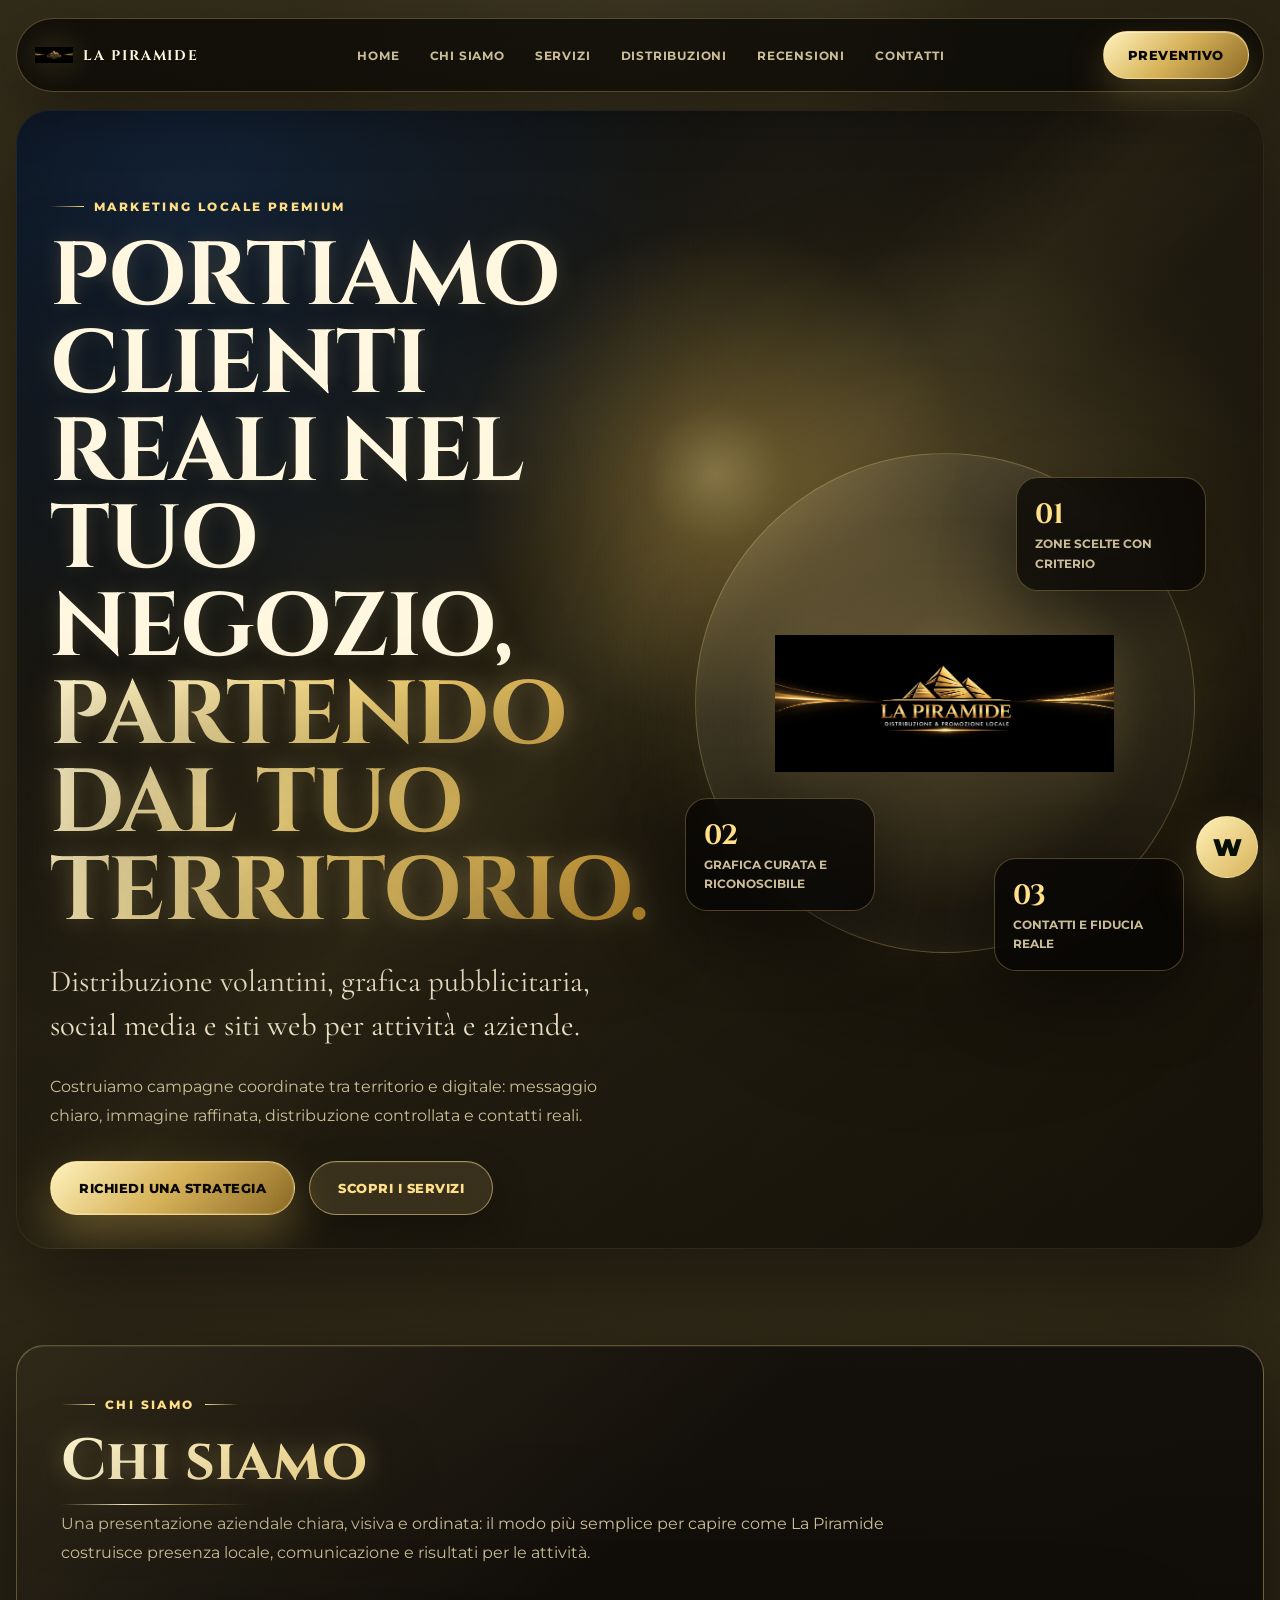
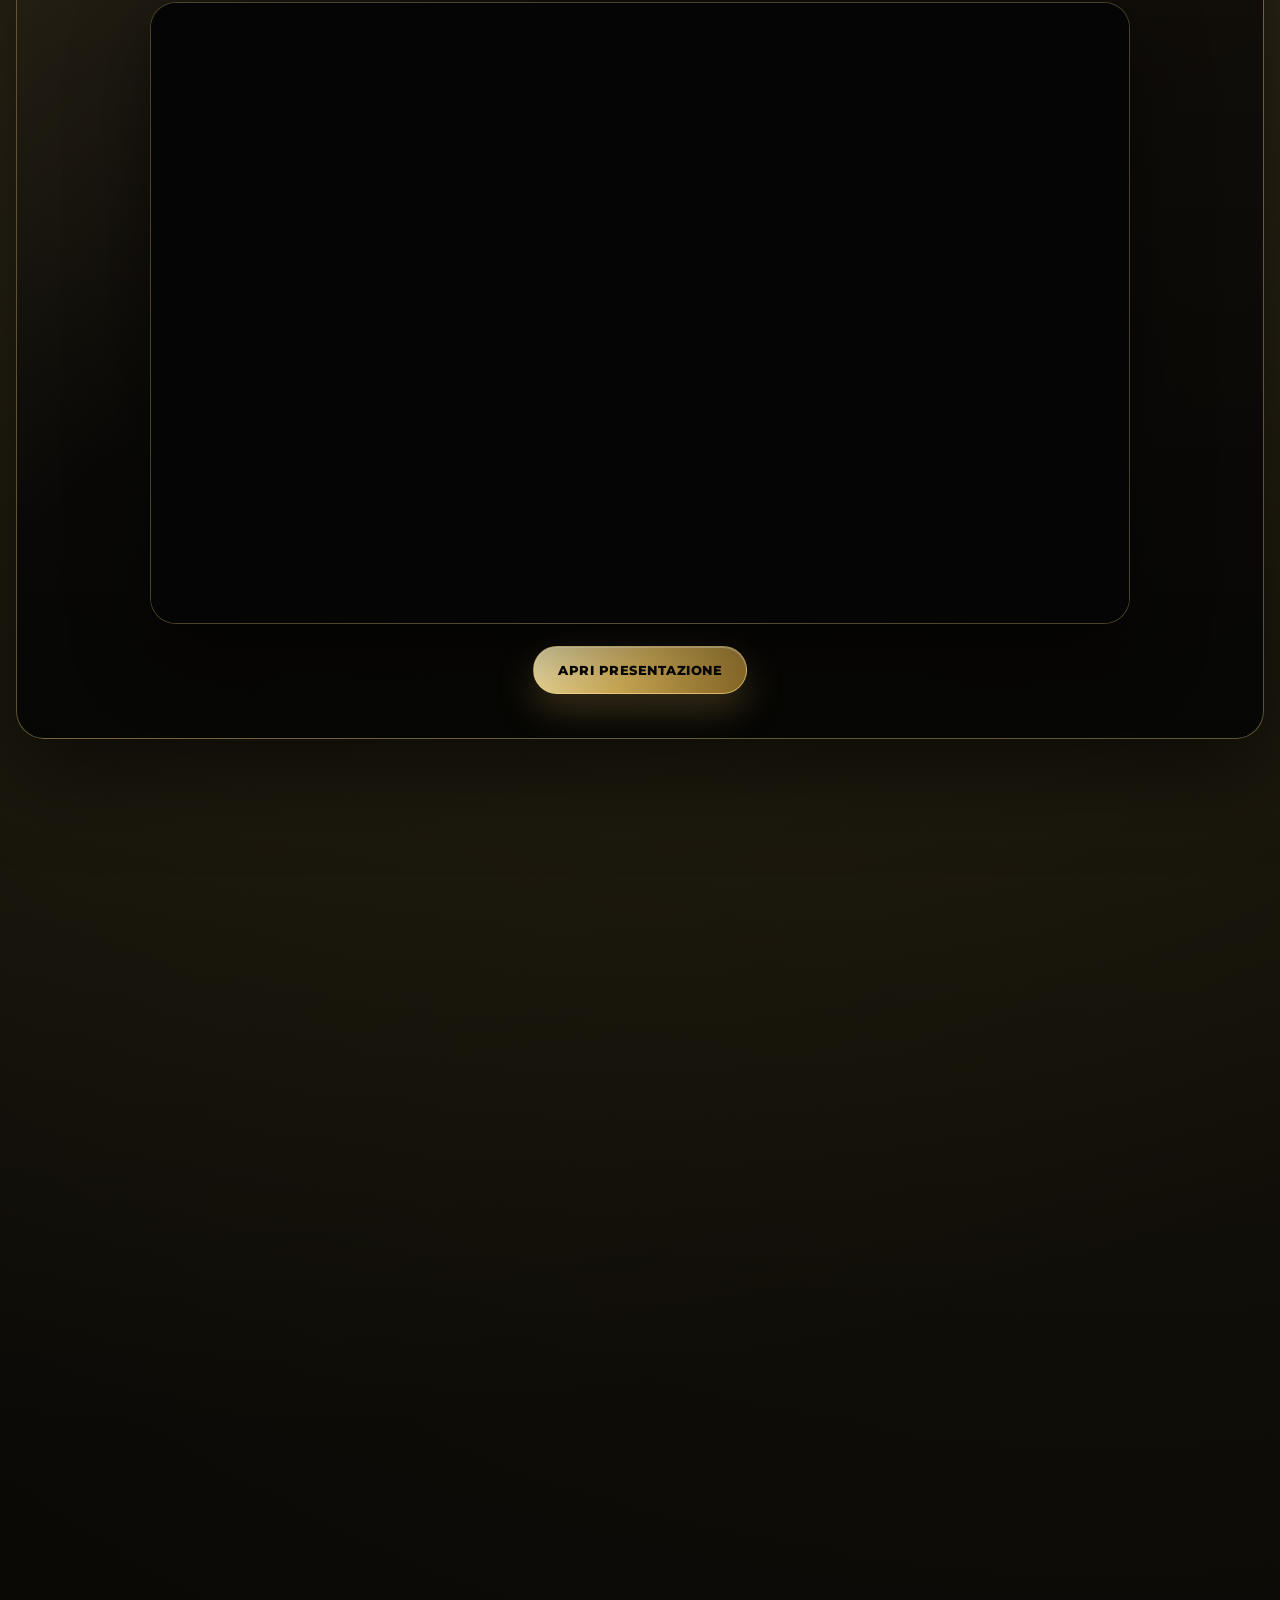
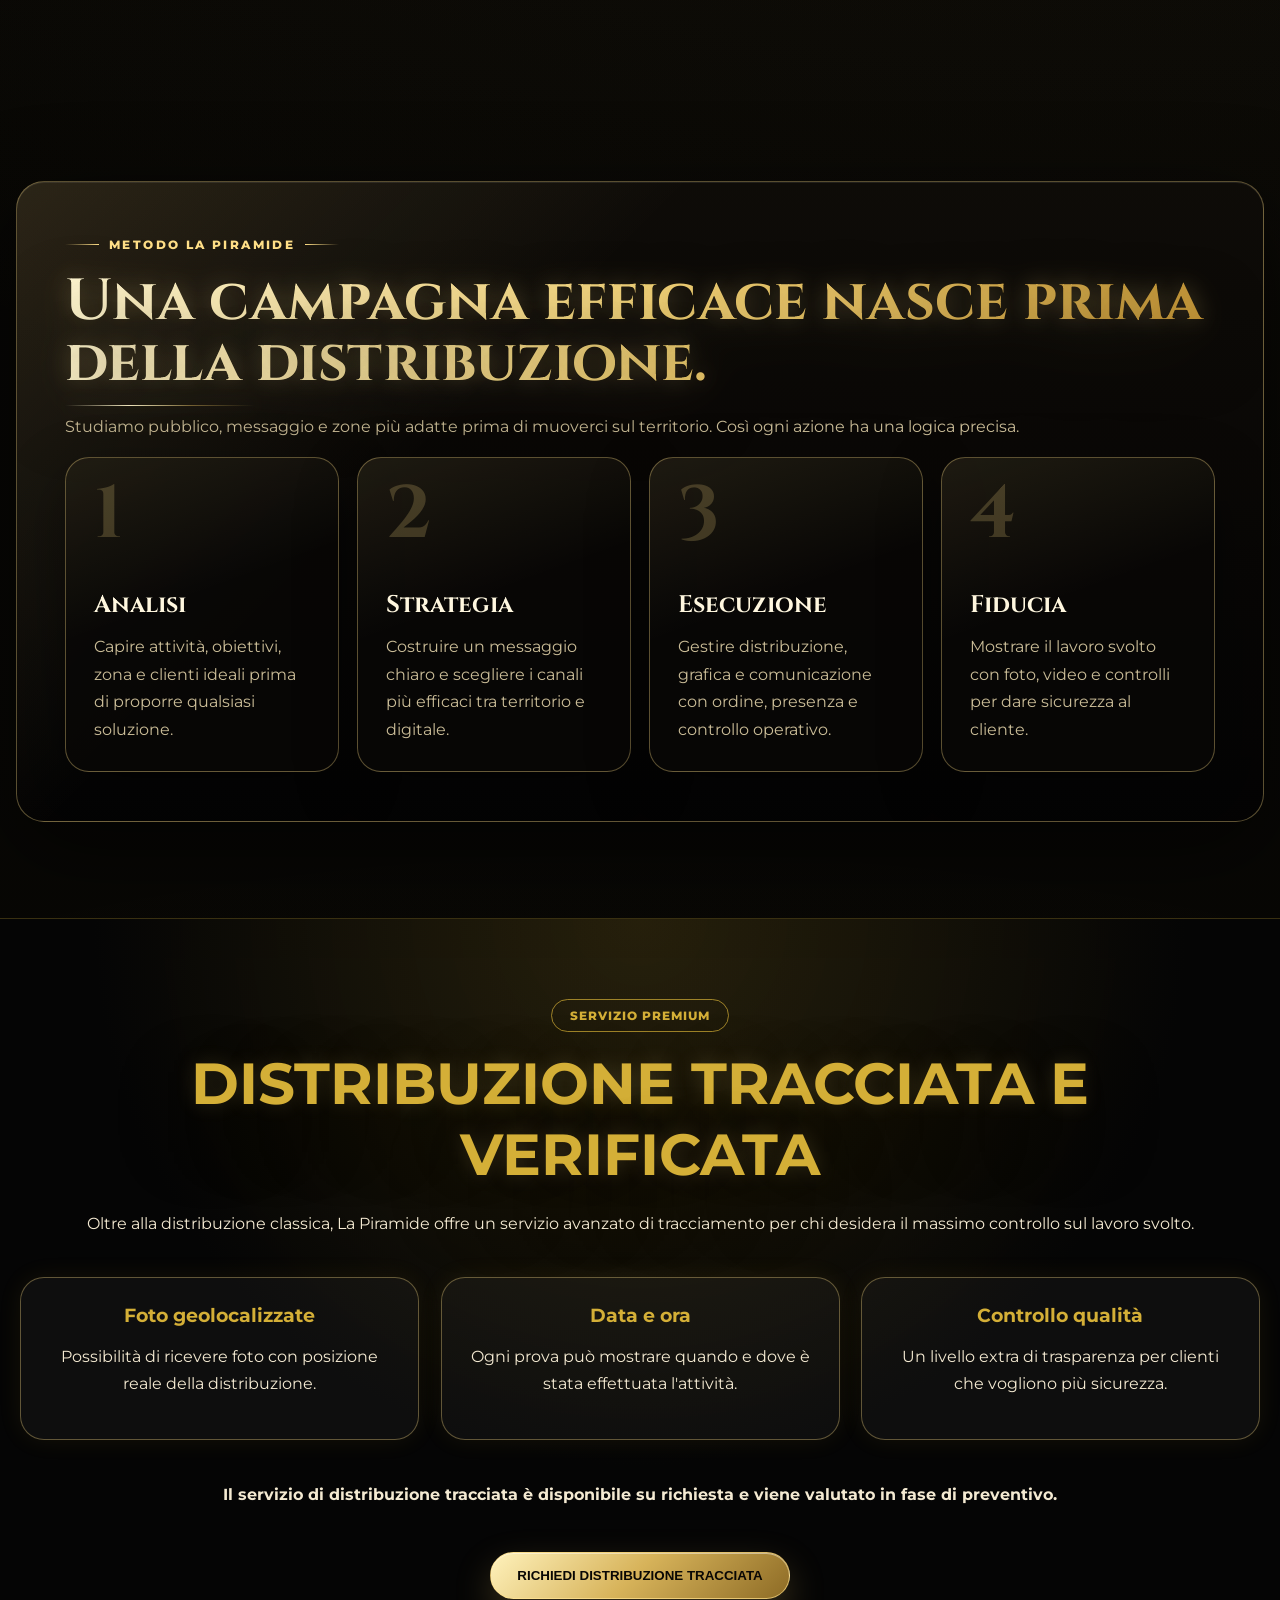
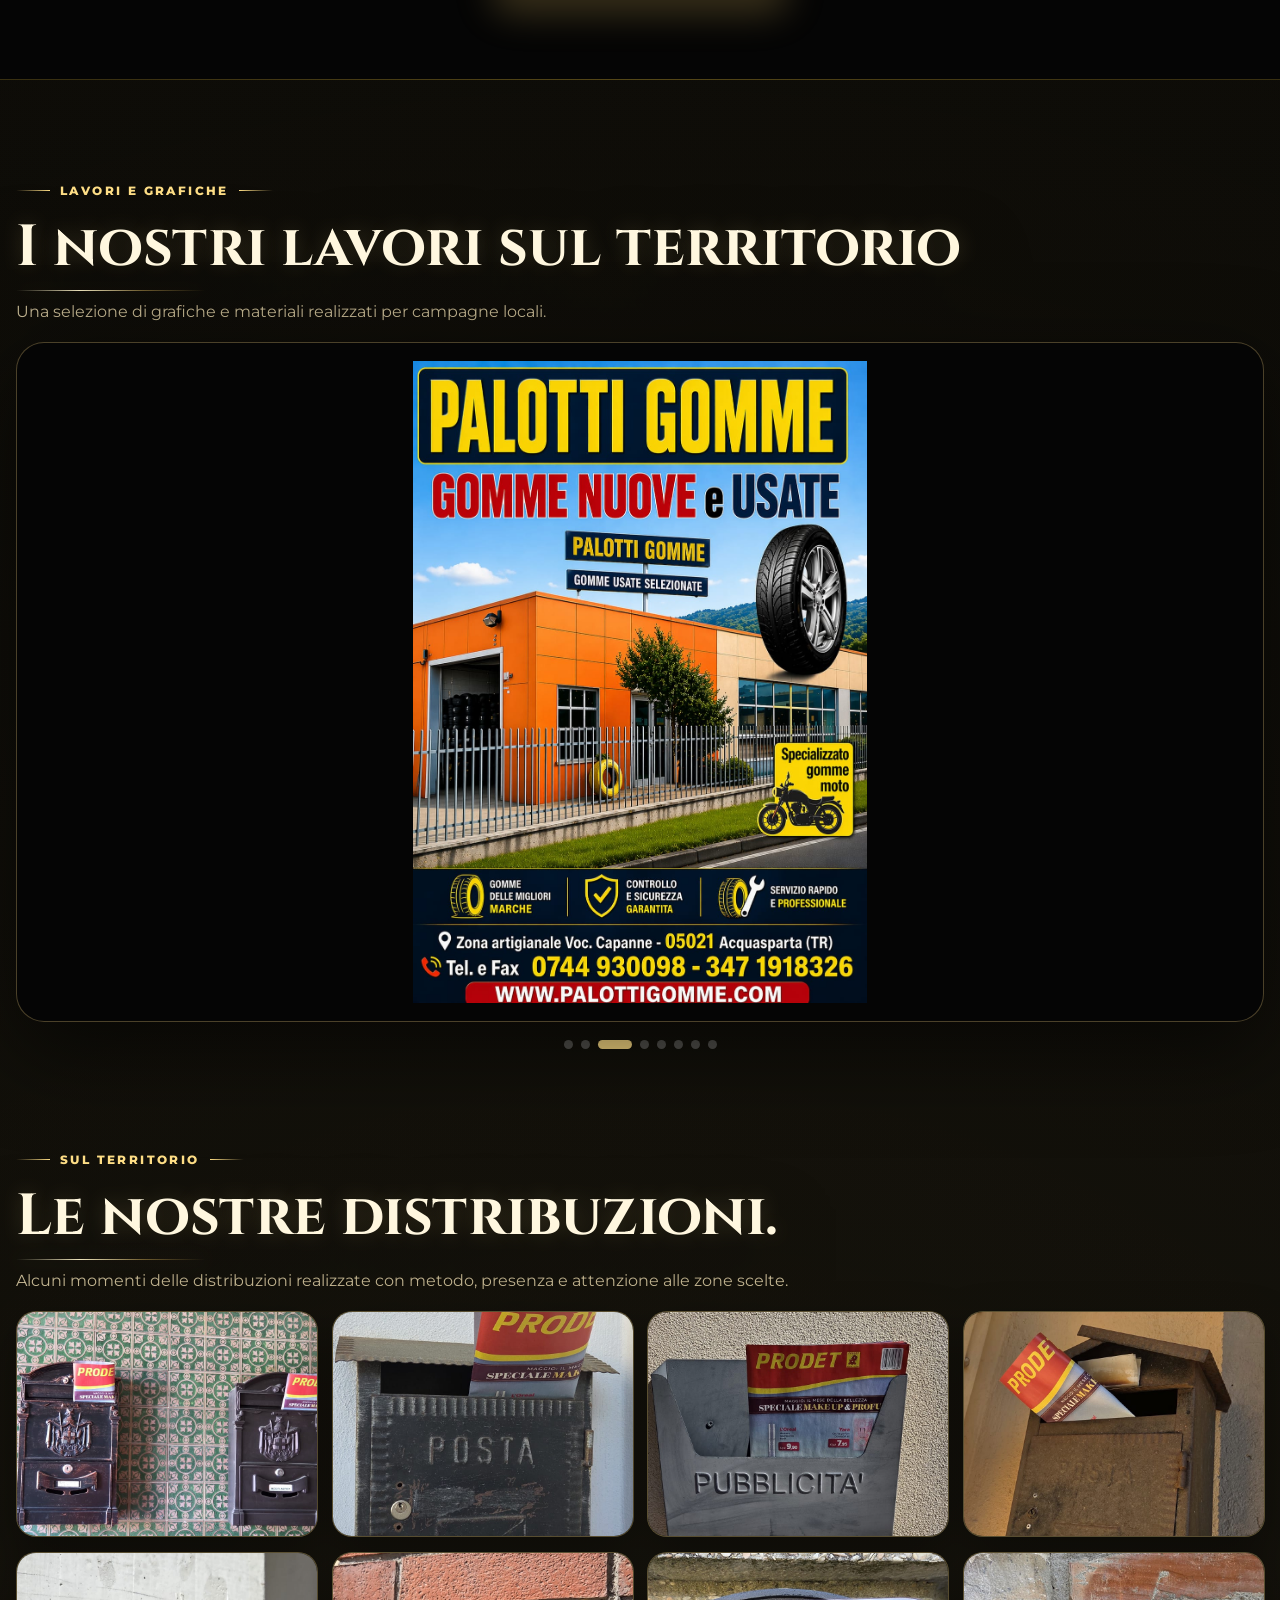
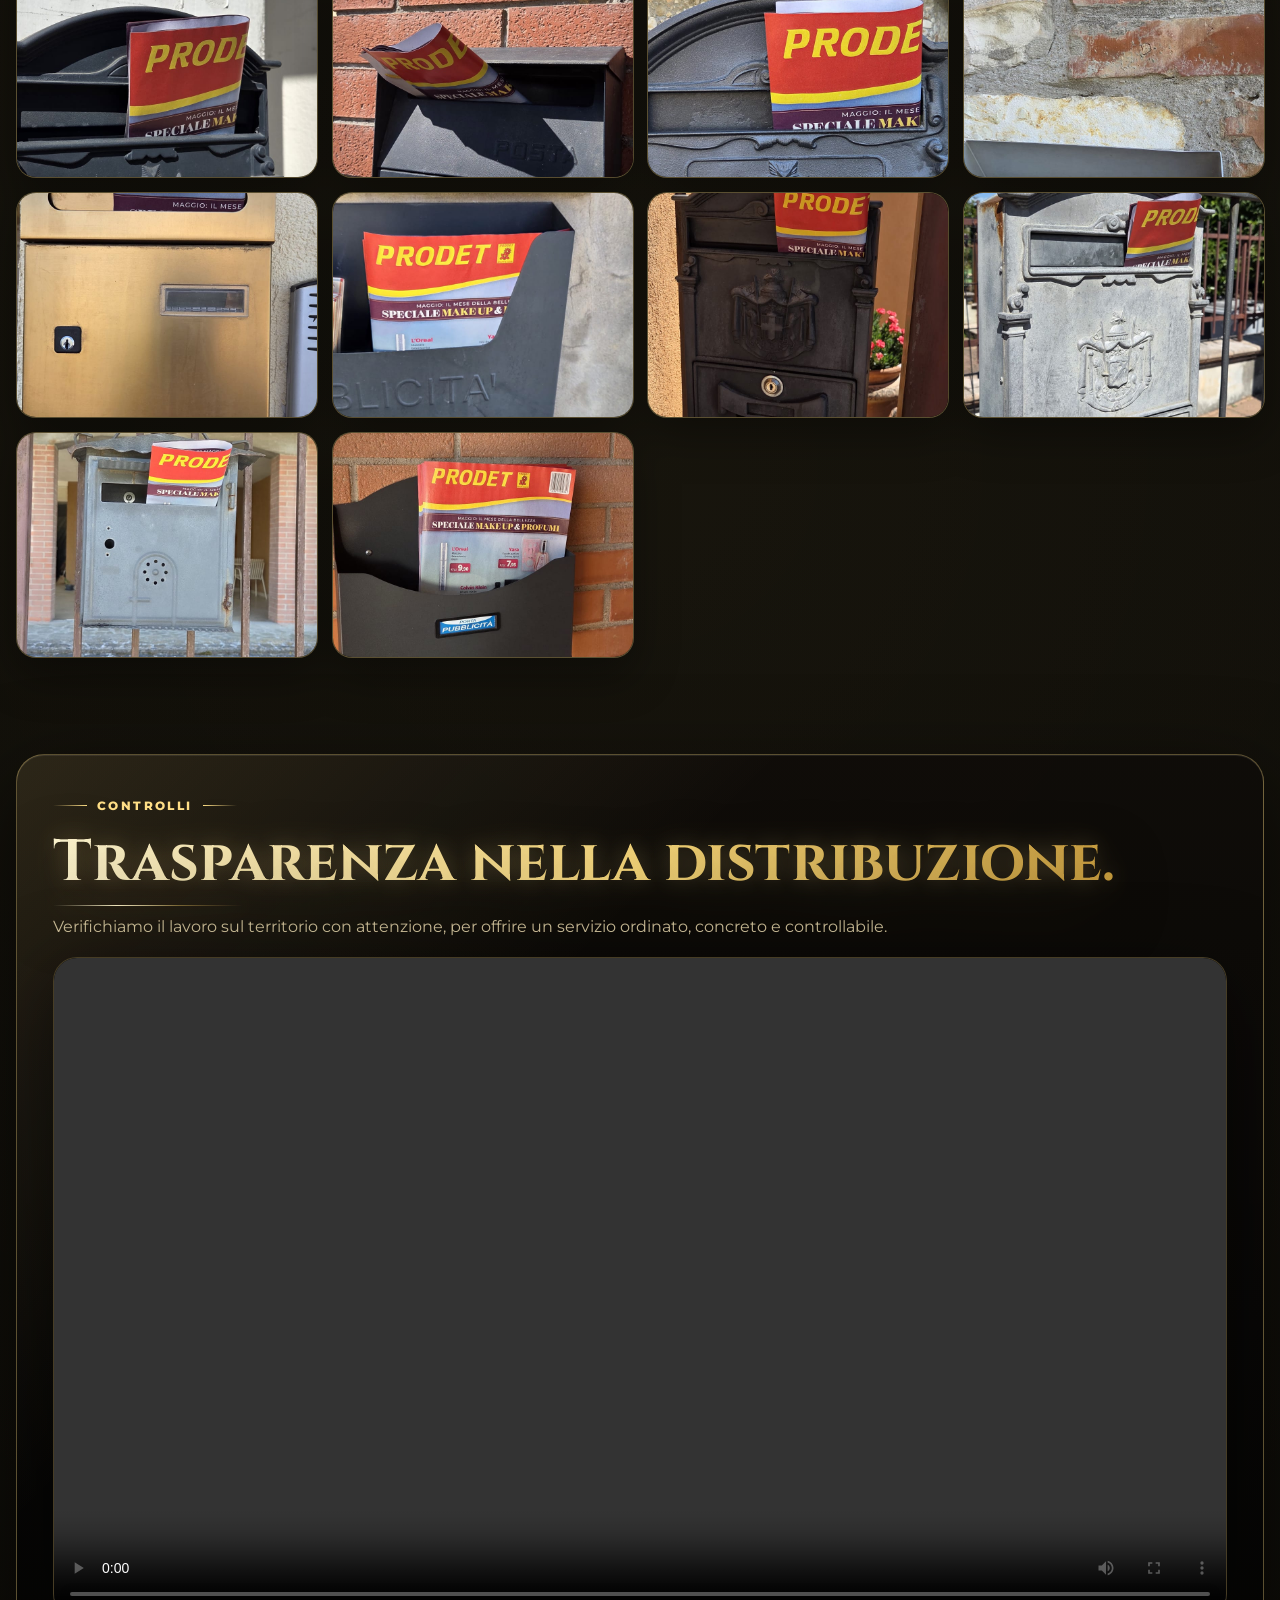
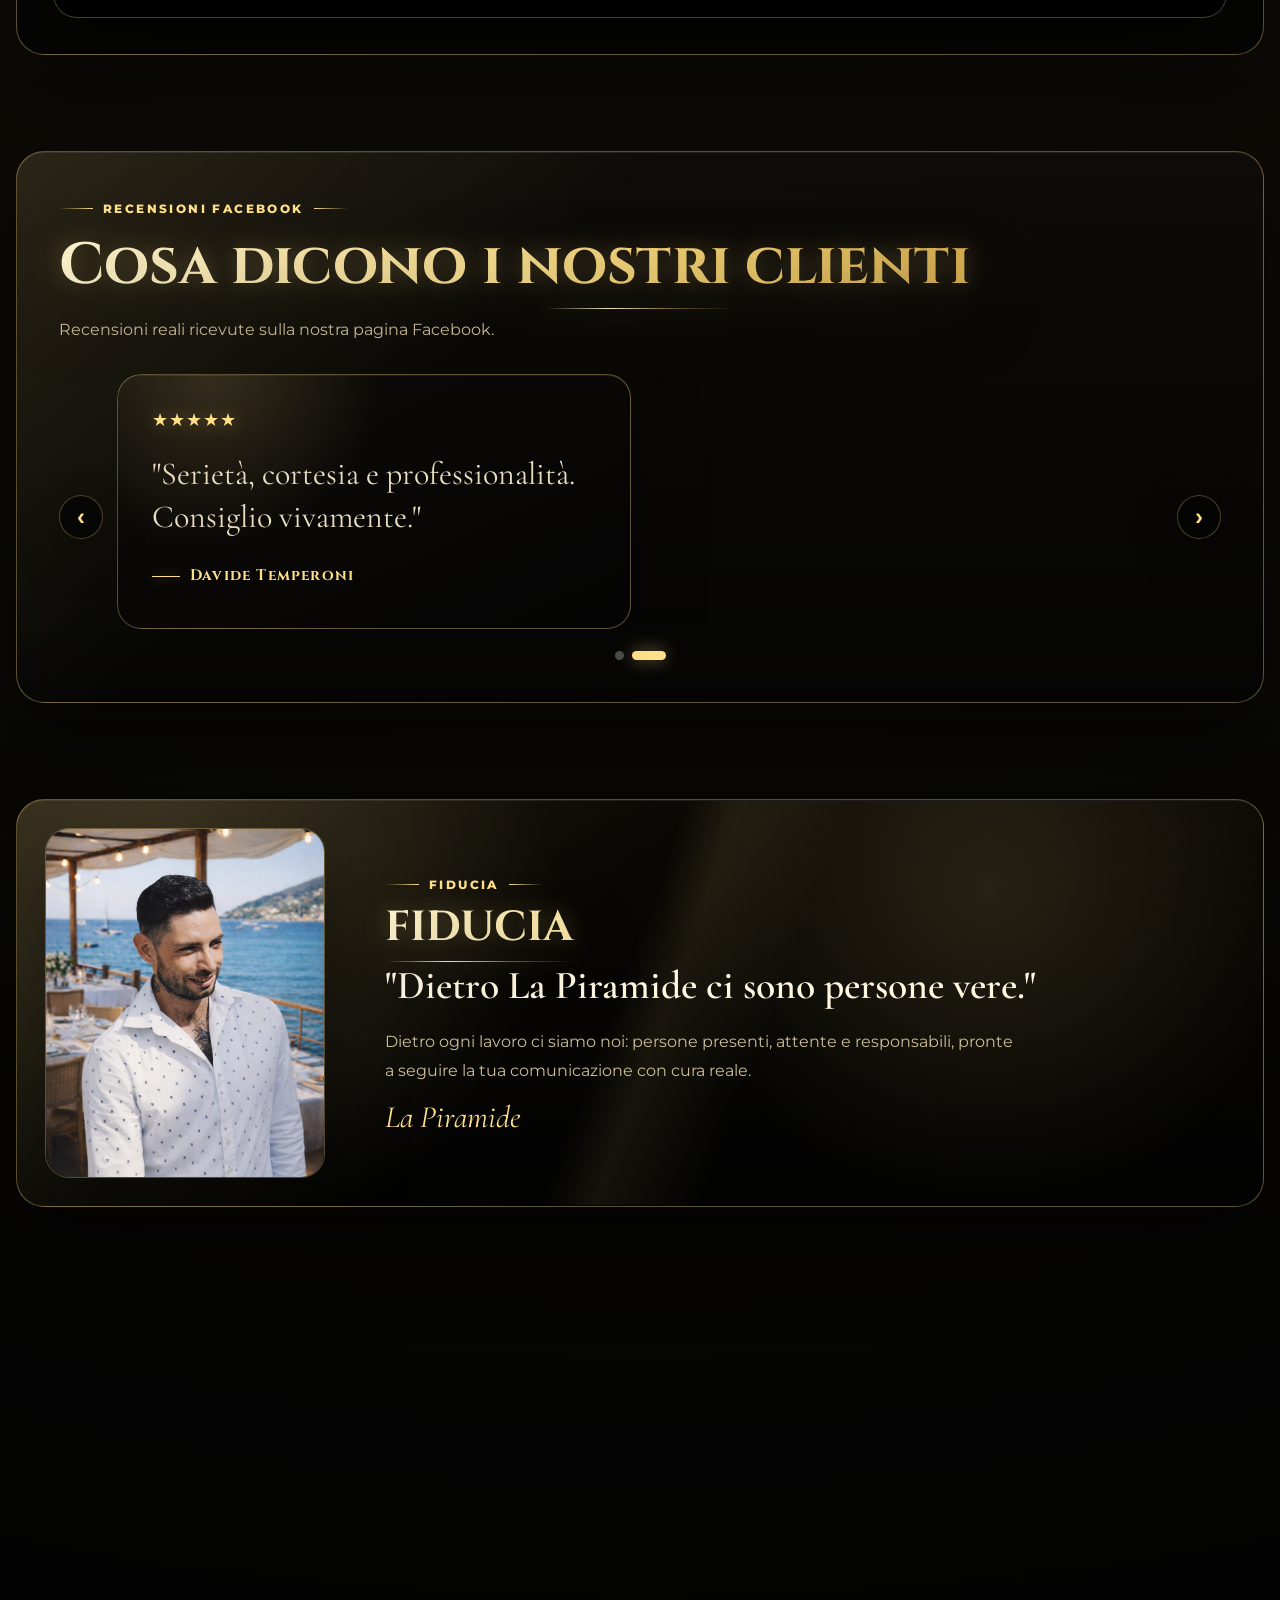
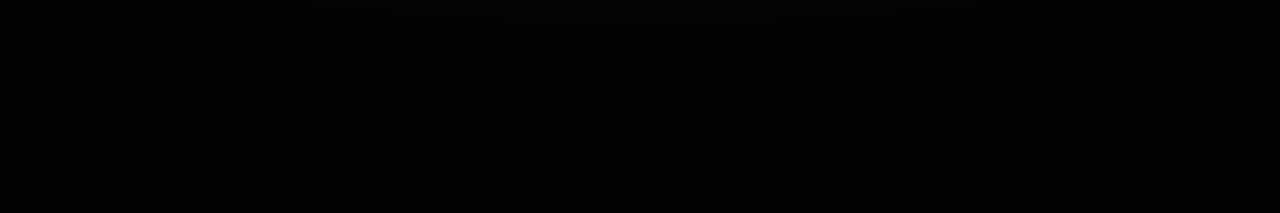
==== index.html @ cb9cb4e9 "Add files via upload" ====
﻿<!DOCTYPE html>
<html lang="it">

<head>
    <meta charset="UTF-8">
    <meta name="viewport" content="width=device-width, initial-scale=1.0">
    <meta name="description"
        content="La Piramide aiuta aziende e negozi in Italia con volantinaggio mirato, grafica pubblicitaria e social media marketing.">
    <meta name="keywords"
        content="volantinaggio Italia, grafica pubblicitaria, social media marketing, pubblicità locale, La Piramide">
    <meta name="robots" content="index, follow">
    <meta property="og:title" content="La Piramide | Volantinaggio, grafica e social media marketing">
    <meta property="og:description"
        content="Campagne locali e digitali per aziende che vogliono più visibilità, fiducia e clienti reali.">
    <meta property="og:type" content="website">
    <meta property="og:image" content="img/logo piramide.png">
    <title>La Piramide | Marketing locale premium</title>

    <link rel="preconnect" href="https://fonts.googleapis.com">
    <link rel="preconnect" href="https://fonts.gstatic.com" crossorigin>
    <link
        href="https://fonts.googleapis.com/css2?family=Cinzel:wght@500;600;700&family=Cormorant+Garamond:ital,wght@0,500;0,600;1,500&family=Montserrat:wght@400;500;600;700;800&display=swap"
        rel="stylesheet">

    <script type="application/ld+json">
    {
        "@context": "https://schema.org",
        "@type": "ProfessionalService",
        "name": "La Piramide",
        "description": "Agenzia marketing specializzata in volantinaggio mirato, grafica pubblicitaria e social media marketing per aziende in Italia.",
        "areaServed": "IT",
        "telephone": "+393457340981",
        "sameAs": ["https://wa.me/393457340981"],
        "serviceType": ["Volantinaggio mirato", "Grafica pubblicitaria", "Social media marketing"]
    }
    </script>

    <style>
        :root {
            --black: #030303;
            --panel: rgba(12, 10, 7, 0.82);
            --panel-2: rgba(5, 4, 3, 0.72);
            --gold: #d7b35a;
            --gold-light: #ffdf87;
            --gold-dark: #8d6b25;
            --cream: #fff7df;
            --muted: #cbbd98;
            --line: rgba(255, 218, 132, 0.28);
            --line-strong: rgba(255, 218, 132, 0.58);
            --shadow: 0 28px 90px rgba(0, 0, 0, 0.58);
            --radius: 28px;
            --ease: cubic-bezier(.2, .8, .2, 1);
        }

        * {
            box-sizing: border-box;
        }

        html {
            scroll-behavior: smooth;
        }

        body {
            margin: 0;
            color: var(--cream);
            font-family: 'Montserrat', sans-serif;
            background:
                radial-gradient(circle at 16% 10%, rgba(215, 179, 90, 0.22), transparent 26%),
                radial-gradient(circle at 82% 6%, rgba(255, 223, 135, 0.12), transparent 30%),
                radial-gradient(circle at 50% 62%, rgba(141, 107, 37, 0.16), transparent 38%),
                linear-gradient(180deg, #020202 0%, #0a0805 45%, #030303 100%);
            overflow-x: hidden;
        }

        body::before {
            content: "";
            position: fixed;
            inset: 0;
            z-index: -2;
            pointer-events: none;
            background-image:
                linear-gradient(rgba(255, 255, 255, 0.025) 1px, transparent 1px),
                linear-gradient(90deg, rgba(255, 255, 255, 0.025) 1px, transparent 1px);
            background-size: 54px 54px;
            mask-image: linear-gradient(to bottom, rgba(0, 0, 0, 0.78), transparent 78%);
        }

        body::after {
            content: "";
            position: fixed;
            inset: 0;
            z-index: -3;
            pointer-events: none;
            background:
                linear-gradient(115deg, transparent 0 42%, rgba(255, 223, 135, 0.08) 47%, transparent 52% 100%),
                radial-gradient(circle at 50% -10%, rgba(255, 244, 200, 0.08), transparent 34%);
        }

        a {
            color: inherit;
            text-decoration: none;
        }

        img,
        video {
            max-width: 100%;
        }
.nav {
            position: sticky;
            top: 0;
            z-index: 20;
            width: min(1320px, calc(100% - 32px));
            margin: 18px auto 0;
            padding: 12px 14px 12px 18px;
            display: flex;
            align-items: center;
            justify-content: space-between;
            gap: 24px;
            border: 1px solid var(--line);
            border-radius: 999px;
            background: rgba(3, 3, 3, 0.66);
            backdrop-filter: blur(18px);
            box-shadow: 0 18px 54px rgba(0, 0, 0, 0.35);
}

        .brand {
            display: flex;
            align-items: center;
            gap: 10px;
            font-family: 'Cinzel', serif;
            font-size: 14px;
            font-weight: 700;
            letter-spacing: 1.8px;
            text-transform: uppercase;
        }

        .brand img {
            width: 38px;
            height: 38px;
            object-fit: contain;
            filter: drop-shadow(0 0 16px rgba(255, 223, 135, 0.24));
        }

        .nav-links {
            display: flex;
            align-items: center;
            gap: 4px;
        }

        .nav-links a {
            padding: 10px 13px;
            border-radius: 999px;
            color: var(--muted);
            font-size: 12px;
            font-weight: 700;
            letter-spacing: 0.8px;
            text-transform: uppercase;
            transition: 280ms var(--ease);
        }

        .nav-links a:hover {
            color: var(--cream);
            background: rgba(255, 223, 135, 0.1);
        }

        .nav-toggle {
            display: none;
            width: 44px;
            height: 44px;
            flex: 0 0 auto;
            align-items: center;
            justify-content: center;
            border: 1px solid var(--line);
            border-radius: 50%;
            color: var(--gold-light);
            background: rgba(255, 223, 135, 0.08);
            cursor: pointer;
        }

        .nav-toggle span,
        .nav-toggle::before,
        .nav-toggle::after {
            content: "";
            width: 18px;
            height: 2px;
            border-radius: 999px;
            background: currentColor;
            transition: transform 260ms var(--ease), opacity 260ms var(--ease);
        }

        .nav-toggle {
            flex-direction: column;
            gap: 5px;
        }

        .nav.is-open .nav-toggle::before {
            transform: translateY(7px) rotate(45deg);
        }

        .nav.is-open .nav-toggle span {
            opacity: 0;
        }

        .nav.is-open .nav-toggle::after {
            transform: translateY(-7px) rotate(-45deg);
        }

        .mobile-menu {
            display: none;
            position: fixed;
            top: 82px;
            left: 16px;
            right: 16px;
            z-index: 19;
            padding: 12px;
            border: 1px solid var(--line);
            border-radius: 22px;
            background: rgba(3, 3, 3, 0.94);
            backdrop-filter: blur(18px);
            box-shadow: 0 24px 72px rgba(0, 0, 0, 0.55);
        }

        .mobile-menu a {
            display: block;
            padding: 14px 16px;
            border-radius: 14px;
            color: var(--muted);
            font-size: 12px;
            font-weight: 800;
            letter-spacing: 0.8px;
            text-transform: uppercase;
        }

        .mobile-menu a:hover {
            color: var(--cream);
            background: rgba(255, 223, 135, 0.1);
        }

        .btn {
            display: inline-flex;
            align-items: center;
            justify-content: center;
            gap: 10px;
            min-height: 48px;
            padding: 14px 24px;
            border: 0;
            border-radius: 999px;
            color: #080704;
            font-family: 'Montserrat', sans-serif;
            font-size: 13px;
            font-weight: 800;
            letter-spacing: 0.5px;
            text-transform: uppercase;
            cursor: pointer;
            background: linear-gradient(135deg, #fff0b7 0%, var(--gold) 48%, var(--gold-dark) 100%);
            box-shadow: 0 16px 38px rgba(215, 179, 90, 0.26), inset 0 1px 0 rgba(255, 255, 255, 0.45);
            transition: transform 300ms var(--ease), box-shadow 300ms var(--ease), filter 300ms var(--ease);
        }

        .btn:hover {
            transform: translateY(-3px) scale(1.02);
            filter: saturate(1.08);
            box-shadow: 0 24px 54px rgba(215, 179, 90, 0.38), 0 0 0 1px rgba(255, 255, 255, 0.16) inset;
        }

        .btn.secondary {
            color: var(--cream);
            border: 1px solid var(--line);
            background: rgba(255, 223, 135, 0.08);
            box-shadow: none;
        }

        /* HERO PREMIUM TECH */
        .hero {
            position: relative;
            width: min(1400px, calc(100% - 32px));
            min-height: 760px;
            margin: 18px auto 80px;
            padding: 82px 34px 34px;
            display: grid;
            grid-template-columns: 1.04fr 0.96fr;
            gap: 34px;
            align-items: center;
            isolation: isolate;
            overflow: hidden;
            border-radius: 34px;
            background:
                radial-gradient(circle at 74% 42%, rgba(255, 214, 117, 0.16), transparent 31%),
                radial-gradient(circle at 14% 8%, rgba(22, 42, 68, 0.72), transparent 34%),
                linear-gradient(145deg, rgba(4, 7, 13, 0.96), rgba(0, 0, 0, 0.34) 46%, rgba(9, 7, 3, 0.72));
            box-shadow: inset 0 0 0 1px rgba(255, 223, 135, 0.08), 0 34px 100px rgba(0, 0, 0, 0.52);
        }

        .hero::before {
            content: "";
            position: absolute;
            inset: 54px 0 auto 56%;
            width: 620px;
            height: 620px;
            z-index: -1;
            transform: translateX(-50%);
            border-radius: 50%;
            background:
                radial-gradient(circle, rgba(255, 240, 185, 0.18), transparent 16%),
                radial-gradient(circle, rgba(255, 211, 96, 0.28), transparent 58%);
            filter: blur(4px);
}

        .hero::after {
            content: "";
            position: absolute;
            inset: 0;
            z-index: -1;
            pointer-events: none;
            background:
                linear-gradient(135deg, transparent 0 42%, rgba(255, 223, 135, 0.07) 49%, transparent 56% 100%),
                radial-gradient(circle at 72% 38%, rgba(255, 223, 135, 0.1), transparent 34%);
            opacity: 0.62;
        }

        .kicker,
        .section-kicker {
            display: inline-flex;
            align-items: center;
            gap: 10px;
            margin-bottom: 20px;
            color: var(--gold-light);
            font-size: 12px;
            font-weight: 800;
            letter-spacing: 2.4px;
            text-transform: uppercase;
        }

        .kicker::before,
        .section-kicker::before,
        .section-kicker::after {
            content: "";
            width: 34px;
            height: 1px;
            background: linear-gradient(90deg, transparent, var(--gold-light));
        }

        .section-kicker::after {
            background: linear-gradient(90deg, var(--gold-light), transparent);
        }

        h1,
        h2,
        h3 {
            margin-top: 0;
        }

        .hero h1 {
            max-width: 780px;
            margin-bottom: 24px;
            font-family: 'Cinzel', serif;
            font-size: clamp(44px, 7vw, 94px);
            line-height: 0.98;
            letter-spacing: -1.6px;
            text-transform: uppercase;
        }

        .hero h1 span,
        .gold-text {
            color: transparent;
            background: linear-gradient(120deg, #fff8dc 0%, var(--gold-light) 36%, #a9822e 76%, #fff1b6 100%);
            -webkit-background-clip: text;
            background-clip: text;
        }

        .hero h1 span {
            display: block;
        }

        .hero-lead {
            max-width: 640px;
            margin: 0 0 24px;
            color: #e8dcc1;
            font-family: 'Cormorant Garamond', serif;
            font-size: clamp(22px, 2.4vw, 31px);
            line-height: 1.42;
        }

        .section-copy,
        .hero-text {
            color: var(--muted);
            font-size: 16px;
            line-height: 1.85;
        }

        .hero-text {
            max-width: 620px;
            margin: 0 0 30px;
        }

        .hero-actions {
            display: flex;
            flex-wrap: wrap;
            gap: 14px;
        }

        .hero-actions .btn {
            min-height: 54px;
            padding: 16px 28px;
            box-shadow: 0 20px 48px rgba(215, 179, 90, 0.36), 0 0 0 1px rgba(255, 255, 255, 0.18) inset;
        }

        .hero-actions .btn.secondary {
            color: var(--gold-light);
            border-color: rgba(255, 223, 135, 0.54);
            background: rgba(255, 223, 135, 0.12);
            box-shadow: 0 16px 38px rgba(0, 0, 0, 0.28), inset 0 1px 0 rgba(255, 255, 255, 0.08);
        }

        .hero-stage {
            position: relative;
            min-height: 560px;
            display: grid;
            place-items: center;
            perspective: 1200px;
            transform-style: preserve-3d;
        }
.metric-card {
            position: absolute;
            z-index: 4;
            width: 190px;
            padding: 18px;
            border: 1px solid var(--line);
            border-radius: 22px;
            background: rgba(5, 4, 3, 0.72);
            backdrop-filter: blur(14px);
            box-shadow: 0 24px 70px rgba(0, 0, 0, 0.42);
}

        .metric-card strong {
            display: block;
            color: var(--gold-light);
            font-family: 'Cinzel', serif;
            font-size: 28px;
        }

        .metric-card span {
            color: var(--muted);
            font-size: 12px;
            font-weight: 700;
            line-height: 1.45;
            text-transform: uppercase;
        }

        .metric-card.one {
            top: 54px;
            right: 2px;
}

        .metric-card.two {
            bottom: 72px;
            left: 4px;
}

        .metric-card.three {
            right: 24px;
            bottom: 12px;
}

        .section {
            position: relative;
            width: min(1320px, calc(100% - 32px));
            margin: 96px auto;
        }

        .lux-panel {
            border: 1px solid var(--line);
            border-radius: var(--radius);
            background:
                linear-gradient(135deg, rgba(255, 223, 135, 0.12), transparent 36%),
                linear-gradient(180deg, rgba(15, 12, 9, 0.86), rgba(4, 4, 4, 0.88));
            box-shadow: var(--shadow), inset 0 1px 0 rgba(255, 255, 255, 0.08);
            overflow: hidden;
        }

        .presentation,
        .conversion,
        .trust {
            display: grid;
            grid-template-columns: 0.95fr 1.05fr;
            gap: 34px;
            align-items: center;
            padding: 30px;
        }

        .presentation img {
            width: 100%;
            height: 460px;
            object-fit: cover;
            border: 1px solid var(--line);
            border-radius: 22px;
            box-shadow: 0 28px 70px rgba(0, 0, 0, 0.46);
            transition: transform 600ms var(--ease), filter 600ms var(--ease);
        }

        .presentation:hover img {
            transform: scale(1.025);
            filter: contrast(1.05) brightness(1.08);
        }

        .about-company {
            padding: 44px;
        }

        .about-head {
            max-width: 880px;
            margin-bottom: 34px;
        }

        .about-head .section-title {
            margin-bottom: 16px;
        }

        .about-pdf-preview {
            position: relative;
            width: 100%;
            max-width: 980px;
            margin: 32px auto 0;
            border: 1px solid var(--line);
            border-radius: 26px;
            overflow: hidden;
            background: radial-gradient(circle at 50% 10%, rgba(255, 223, 135, 0.08), #050505 58%);
            box-shadow: 0 28px 80px rgba(0, 0, 0, 0.48);
        }

        .about-pdf-frame {
            width: 100%;
            height: min(64vw, 620px);
            min-height: 420px;
            border: 0;
            display: block;
            background: #050505;
            pointer-events: none;
        }

        .about-pdf-actions {
            display: flex;
            justify-content: center;
            margin-top: 22px;
        }

        .section-title {
            margin-bottom: 18px;
            color: var(--cream);
            font-family: 'Cinzel', serif;
            font-size: clamp(32px, 4.8vw, 58px);
            line-height: 1.05;
        }

        .text-center {
            text-align: center;
        }

        .grid {
            display: grid;
            gap: 18px;
        }

        .grid-3 {
            grid-template-columns: repeat(3, 1fr);
        }

        .grid-4 {
            grid-template-columns: repeat(4, 1fr);
        }

        .card {
            position: relative;
            min-height: 230px;
            padding: 28px;
            border: 1px solid var(--line);
            border-radius: 24px;
            background:
                linear-gradient(160deg, rgba(255, 223, 135, 0.09), transparent 45%),
                rgba(9, 8, 6, 0.84);
            box-shadow: 0 22px 60px rgba(0, 0, 0, 0.36);
            overflow: hidden;
            transition: transform 420ms var(--ease), border-color 420ms var(--ease), box-shadow 420ms var(--ease);
        }

        .card::before {
            content: "";
            position: absolute;
            inset: 0;
            opacity: 0;
            background: radial-gradient(circle at var(--x, 50%) var(--y, 20%), rgba(255, 223, 135, 0.22), transparent 34%);
            transition: opacity 350ms var(--ease);
        }

        .card:hover {
            transform: translateY(-9px);
            border-color: var(--line-strong);
            box-shadow: 0 34px 74px rgba(0, 0, 0, 0.54), 0 0 42px rgba(215, 179, 90, 0.13);
        }

        .card:hover::before {
            opacity: 1;
        }

        .card-number {
            display: inline-grid;
            place-items: center;
            width: 46px;
            height: 46px;
            margin-bottom: 22px;
            border: 1px solid var(--line);
            border-radius: 50%;
            color: var(--gold-light);
            font-family: 'Cinzel', serif;
            font-weight: 700;
            background: rgba(255, 223, 135, 0.07);
        }

        .card h3 {
            position: relative;
            margin-bottom: 12px;
            color: var(--cream);
            font-family: 'Cinzel', serif;
            font-size: 24px;
        }

        .card p {
            position: relative;
            margin: 0;
            color: var(--muted);
            line-height: 1.72;
        }

        /* SERVIZI INTERATTIVI */
        .service-card {
            cursor: pointer;
            min-height: 255px;
        }

        .service-card.is-active {
            border-color: rgba(255, 223, 135, 0.74);
            box-shadow: 0 30px 82px rgba(0, 0, 0, 0.5), 0 0 42px rgba(215, 179, 90, 0.2);
            transform: translateY(-5px);
        }

        .service-card.is-active .card-number {
            color: #090704;
            background: linear-gradient(135deg, #fff1b8, var(--gold));
            box-shadow: 0 0 28px rgba(255, 223, 135, 0.32);
        }

        .detail-box {
            margin-top: 22px;
            padding: 34px;
            border: 1px solid rgba(255, 223, 135, 0.48);
            border-radius: 24px;
            background:
                radial-gradient(circle at 18% 0%, rgba(255, 223, 135, 0.14), transparent 34%),
                linear-gradient(145deg, rgba(8, 15, 28, 0.82), rgba(4, 4, 4, 0.92));
            box-shadow: 0 24px 70px rgba(0, 0, 0, 0.36), inset 0 1px 0 rgba(255, 255, 255, 0.08);
            transition: opacity 350ms var(--ease), transform 350ms var(--ease);
        }

        .detail-box.switching {
            opacity: 0;
            transform: translateY(12px);
        }

        .detail-box h3 {
            color: var(--gold-light);
            font-family: 'Cinzel', serif;
            font-size: 30px;
        }

        .detail-box p,
        .service-detail-list li {
            color: var(--muted);
            line-height: 1.8;
        }

        .service-detail-grid {
            display: grid;
            grid-template-columns: 0.9fr 1.1fr;
            gap: 28px;
            align-items: start;
        }

        .service-detail-label {
            display: inline-flex;
            margin-bottom: 16px;
            color: var(--gold-light);
            font-size: 11px;
            font-weight: 800;
            letter-spacing: 2px;
            text-transform: uppercase;
        }

        .service-detail-list {
            display: grid;
            gap: 12px;
            margin: 8px 0 0;
            padding: 0;
            list-style: none;
        }

        .service-detail-list li {
            position: relative;
            padding: 13px 16px 13px 34px;
            border: 1px solid rgba(255, 223, 135, 0.17);
            border-radius: 16px;
            background: rgba(255, 223, 135, 0.055);
        }

        .service-detail-list li::before {
            content: "";
            position: absolute;
            left: 15px;
            top: 23px;
            width: 7px;
            height: 7px;
            border-radius: 50%;
            background: var(--gold-light);
            box-shadow: 0 0 14px rgba(255, 223, 135, 0.72);
        }

        .proof-section {
            padding: 42px;
        }

        .proof-list {
            display: grid;
            grid-template-columns: repeat(3, 1fr);
            gap: 16px;
            margin-top: 28px;
        }

        .proof-item {
            position: relative;
            min-height: 150px;
            padding: 24px 22px 22px 72px;
            border: 1px solid var(--line);
            border-radius: 22px;
            background:
                radial-gradient(circle at 18% 0%, rgba(255, 223, 135, 0.13), transparent 42%),
                rgba(9, 8, 6, 0.74);
            box-shadow: 0 18px 50px rgba(0, 0, 0, 0.32);
        }

        .proof-icon {
            position: absolute;
            left: 22px;
            top: 24px;
            width: 34px;
            height: 34px;
            display: grid;
            place-items: center;
            border: 1px solid var(--line-strong);
            border-radius: 50%;
            color: #090704;
            font-weight: 900;
            background: linear-gradient(135deg, #fff1b8, var(--gold));
            box-shadow: 0 0 24px rgba(255, 223, 135, 0.22);
        }

        .proof-item strong {
            display: block;
            margin-bottom: 8px;
            color: var(--cream);
            font-family: 'Cinzel', serif;
            font-size: 20px;
        }

        .proof-item span {
            color: var(--muted);
            line-height: 1.7;
        }

        .method {
            padding: 48px;
        }

        .method .card b {
            display: block;
            margin-bottom: 44px;
            color: rgba(255, 223, 135, 0.2);
            font-family: 'Cinzel', serif;
            font-size: 74px;
            line-height: 0.8;
        }

        .conversion {
            grid-template-columns: 1fr 0.86fr;
            padding: 42px;
        }

        .points {
            display: grid;
            gap: 12px;
        }

        .points span {
            display: flex;
            align-items: center;
            gap: 12px;
            padding: 16px 18px;
            border: 1px solid var(--line);
            border-radius: 999px;
            color: var(--cream);
            background: rgba(255, 223, 135, 0.07);
            font-weight: 700;
        }

        .points span::before {
            content: "";
            width: 8px;
            height: 8px;
            border-radius: 50%;
            background: var(--gold-light);
            box-shadow: 0 0 18px rgba(255, 223, 135, 0.75);
        }

        .statement {
            width: min(1120px, calc(100% - 32px));
            margin: 100px auto;
            text-align: center;
        }

        .statement p {
            margin: 0 auto 18px;
            color: #e9dcc0;
            font-family: 'Cormorant Garamond', serif;
            font-size: clamp(25px, 4vw, 46px);
            line-height: 1.25;
        }

        .extra-head {
            padding: 42px;
            text-align: center;
            cursor: pointer;
        }

        .extra-content {
            display: grid;
            grid-template-rows: 0fr;
            transition: grid-template-rows 520ms var(--ease);
        }

        .extra-content.open {
            grid-template-rows: 1fr;
        }

        .extra-inner {
            overflow: hidden;
        }

        .extra-actions {
            display: flex;
            flex-wrap: wrap;
            justify-content: center;
            gap: 12px;
            padding: 0 34px 34px;
        }

        .extra-text {
            width: min(960px, calc(100% - 40px));
            margin: 0 auto 38px;
            padding: 24px;
            border: 1px solid var(--line);
            border-radius: 22px;
            background: rgba(0, 0, 0, 0.28);
            color: var(--muted);
            line-height: 1.8;
            transition: 260ms var(--ease);
        }

        .gallery {
            display: grid;
            grid-template-columns: repeat(4, 1fr);
            gap: 14px;
        }

        .gallery-item {
            position: relative;
            aspect-ratio: 4 / 3;
            border: 1px solid var(--line);
            border-radius: 20px;
            overflow: hidden;
            background: #050505;
            box-shadow: 0 18px 44px rgba(0, 0, 0, 0.35);
        }

        .gallery-item img {
            width: 100%;
            height: 100%;
            object-fit: cover;
            transform: scale(1.04);
            transition: transform 600ms var(--ease), filter 600ms var(--ease);
        }

        .gallery-item::after {
            content: "";
            position: absolute;
            inset: 0;
            opacity: 0;
            background: linear-gradient(180deg, transparent 35%, rgba(0, 0, 0, 0.36));
            transition: opacity 350ms var(--ease);
        }

        .gallery-item:hover img {
            transform: scale(1.13);
            filter: brightness(1.13) contrast(1.05);
        }

        .gallery-item:hover::after {
            opacity: 1;
        }

        .video-panel {
            padding: 36px;
        }

        .video-panel video {
            width: 100%;
            max-width: 100%;
            height: auto;
            aspect-ratio: 16 / 9 ;
            display: block;
            margin: 0 auto;
            border: 1px solid var(--line);
            border-radius: 24px;
            background: #000;
            box-shadow: 0 20px 80px rgba(0, 0, 0, 0.5);
        }

        .review-section {
            padding: 42px;
        }

        .review-slider {
            position: relative;
            margin-top: 30px;
            padding: 0 58px;
        }

        .review-viewport {
            overflow: hidden;
            border-radius: 24px;
        }

        .review-track {
            display: flex;
            gap: 18px;
            transition: transform 620ms var(--ease);
            will-change: transform;
        }

        .review-card {
            position: relative;
            flex: 0 0 calc((100% - 18px) / 2);
            min-height: 255px;
            padding: 34px;
            border: 1px solid rgba(255, 223, 135, 0.48);
            border-radius: 24px;
            background:
                radial-gradient(circle at 18% 0%, rgba(255, 223, 135, 0.16), transparent 35%),
                linear-gradient(155deg, rgba(15, 12, 9, 0.9), rgba(4, 4, 4, 0.94));
            box-shadow: 0 24px 70px rgba(0, 0, 0, 0.42), inset 0 1px 0 rgba(255, 255, 255, 0.08);
            overflow: hidden;
            transition: transform 420ms var(--ease), border-color 420ms var(--ease), box-shadow 420ms var(--ease);
        }

        .review-card::before {
            content: "";
            position: absolute;
            inset: 0;
            opacity: 0;
            background: radial-gradient(circle at 24% 8%, rgba(255, 223, 135, 0.2), transparent 38%);
            transition: opacity 350ms var(--ease);
        }

        .review-card:hover {
            transform: translateY(-8px);
            border-color: var(--line-strong);
            box-shadow: 0 34px 82px rgba(0, 0, 0, 0.56), 0 0 48px rgba(215, 179, 90, 0.15);
        }

        .review-card:hover::before {
            opacity: 1;
        }

        .review-stars {
            position: relative;
            display: flex;
            gap: 5px;
            margin-bottom: 22px;
            color: var(--gold-light);
            font-size: 18px;
            letter-spacing: 1px;
            text-shadow: 0 0 18px rgba(255, 223, 135, 0.38);
        }

        .review-card p {
            position: relative;
            margin: 0;
            color: #e8dcc1;
            font-family: 'Cormorant Garamond', serif;
            font-size: clamp(24px, 2.5vw, 34px);
            line-height: 1.34;
        }

        .review-author {
            position: relative;
            display: block;
            margin-top: 26px;
            color: var(--gold-light);
            font-family: 'Cinzel', serif;
            font-size: 15px;
            font-weight: 700;
            letter-spacing: 1.2px;
        }

        .review-author::before {
            content: "";
            display: inline-block;
            width: 28px;
            height: 1px;
            margin-right: 10px;
            vertical-align: middle;
            background: var(--gold-light);
            box-shadow: 0 0 12px rgba(255, 223, 135, 0.48);
        }

        .review-arrow {
            position: absolute;
            top: 50%;
            z-index: 2;
            width: 44px;
            height: 44px;
            display: grid;
            place-items: center;
            border: 1px solid var(--line);
            border-radius: 50%;
            color: var(--gold-light);
            font-size: 24px;
            font-weight: 700;
            background: rgba(5, 4, 3, 0.78);
            box-shadow: 0 18px 44px rgba(0, 0, 0, 0.34);
            cursor: pointer;
            transform: translateY(-50%);
            transition: 280ms var(--ease);
        }

        .review-arrow:hover {
            color: #090704;
            border-color: var(--line-strong);
            background: linear-gradient(135deg, #fff1b8, var(--gold));
            box-shadow: 0 22px 54px rgba(215, 179, 90, 0.28);
        }

        .review-arrow.prev {
            left: 0;
        }

        .review-arrow.next {
            right: 0;
        }

        .review-dots {
            display: flex;
            justify-content: center;
            gap: 8px;
            margin-top: 22px;
        }

        .review-dots button {
            width: 9px;
            height: 9px;
            min-height: 0;
            padding: 0;
            border: 0;
            border-radius: 50%;
            background: rgba(255, 255, 255, 0.28);
            cursor: pointer;
            transition: 280ms var(--ease);
        }

        .review-dots button.active {
            width: 34px;
            border-radius: 99px;
            background: var(--gold-light);
            box-shadow: 0 0 18px rgba(255, 223, 135, 0.46);
        }

        .testimonials {
            padding: 42px;
        }

        .testimonial-grid {
            display: grid;
            grid-template-columns: repeat(2, 1fr);
            gap: 18px;
            margin-top: 28px;
        }

        .testimonial-card {
            position: relative;
            min-height: 210px;
            padding: 34px;
            border: 1px solid var(--line);
            border-radius: 24px;
            background:
                linear-gradient(160deg, rgba(255, 223, 135, 0.11), transparent 48%),
                rgba(9, 8, 6, 0.84);
            box-shadow: 0 22px 60px rgba(0, 0, 0, 0.36);
        }

        .testimonial-card::before {
            content: "";
            position: absolute;
            top: 26px;
            right: 30px;
            width: 38px;
            height: 38px;
            border-top: 1px solid var(--line-strong);
            border-right: 1px solid var(--line-strong);
            opacity: 0.7;
        }

        .testimonial-card p {
            margin: 0;
            color: #e8dcc1;
            font-family: 'Cormorant Garamond', serif;
            font-size: clamp(23px, 2.6vw, 34px);
            line-height: 1.32;
        }

        .testimonial-card span {
            display: block;
            margin-top: 22px;
            color: var(--gold-light);
            font-size: 12px;
            font-weight: 800;
            letter-spacing: 1.8px;
            text-transform: uppercase;
        }

        .slider {
            position: relative;
            height: min(680px, 70vw);
            min-height: 360px;
            border: 1px solid var(--line);
            border-radius: 28px;
            overflow: hidden;
            background: #050505;
            box-shadow: var(--shadow);
        }

        .slide {
            position: absolute;
            inset: 0;
            width: 100%;
            height: 100%;
            object-fit: contain;
            padding: 18px;
            opacity: 0;
            transform: scale(1.06);
            filter: blur(10px) brightness(0.7);
            transition: opacity 900ms var(--ease), transform 1400ms var(--ease), filter 900ms var(--ease);
        }

        .slide.active {
            opacity: 1;
            transform: scale(1);
            filter: blur(0) brightness(1);
        }

        .dots {
            display: flex;
            justify-content: center;
            gap: 8px;
            margin-top: 18px;
        }

        .dots button {
            width: 9px;
            height: 9px;
            min-height: 0;
            padding: 0;
            border: 0;
            border-radius: 50%;
            background: rgba(255, 255, 255, 0.28);
            cursor: pointer;
            transition: 280ms var(--ease);
        }

        .dots button.active {
            width: 34px;
            border-radius: 99px;
            background: var(--gold-light);
        }

        .trust {
            grid-template-columns: 360px 1fr;
            padding: 34px;
        }

        .human-trust {
            position: relative;
            grid-template-columns: minmax(230px, 310px) 1fr;
            gap: 30px;
            margin-top: 72px;
            margin-bottom: 58px;
            padding: 28px;
            isolation: isolate;
            background:
                radial-gradient(circle at 12% 18%, rgba(255, 223, 135, 0.16), transparent 34%),
                linear-gradient(135deg, rgba(255, 223, 135, 0.1), transparent 42%),
                linear-gradient(180deg, rgba(12, 9, 5, 0.92), rgba(2, 2, 2, 0.94));
        }

        .human-trust::before {
            content: "";
            position: absolute;
            inset: 1px;
            z-index: -1;
            border-radius: calc(var(--radius) - 1px);
            pointer-events: none;
            background:
                linear-gradient(110deg, transparent 0 48%, rgba(255, 223, 135, 0.08) 52%, transparent 60% 100%),
                radial-gradient(circle at 78% 22%, rgba(255, 223, 135, 0.12), transparent 32%);
        }

        .human-trust .section-kicker {
            margin-bottom: 14px;
        }

        .human-trust .section-title {
            margin-bottom: 12px;
            font-size: clamp(26px, 3.4vw, 42px);
        }

        .trust-message {
            max-width: 760px;
        }

        .trust-quote {
            margin: 0 0 18px;
            color: var(--cream);
            font-family: 'Cormorant Garamond', serif;
            font-size: clamp(27px, 3.1vw, 43px);
            font-weight: 600;
            line-height: 1.18;
        }

        .trust-note {
            max-width: 640px;
            margin-bottom: 0;
        }

        .portrait {
            aspect-ratio: 3 / 4;
            border: 1px solid var(--line);
            border-radius: 26px;
            overflow: hidden;
            box-shadow: 0 28px 80px rgba(0, 0, 0, 0.48);
        }

        .portrait img {
            width: 100%;
            height: 100%;
            object-fit: cover;
            transition: transform 800ms var(--ease);
        }

        .human-trust .portrait {
            aspect-ratio: 4 / 5;
            max-height: 350px;
            border-radius: 24px;
        }

        .human-trust .portrait img {
            object-position: 50% 24%;
        }

        .trust:hover .portrait img {
            transform: scale(1.045);
        }

        .signature {
            display: block;
            margin-top: 18px;
            color: var(--gold-light);
            font-family: 'Cormorant Garamond', serif;
            font-size: 42px;
            font-style: italic;
        }

        .human-trust .signature {
            margin-top: 12px;
            font-size: 31px;
        }

        .final-cta {
            padding: 68px 34px;
            text-align: center;
        }

        .whatsapp {
            position: fixed;
            right: 22px;
            bottom: 22px;
            z-index: 30;
            width: 62px;
            height: 62px;
            display: grid;
            place-items: center;
            border: 1px solid rgba(255, 255, 255, 0.2);
            border-radius: 50%;
            color: #061006;
            font-size: 24px;
            font-weight: 900;
            background: linear-gradient(135deg, #fff0b7, var(--gold));
            box-shadow: 0 20px 48px rgba(215, 179, 90, 0.28);
}

        @media (min-width: 1440px) {
            .nav,
            .section {
                width: min(1400px, calc(100% - 64px));
            }

            .hero {
                width: min(1500px, calc(100% - 64px));
                gap: 48px;
                padding: 92px 48px 44px;
            }

            .hero h1 {
                max-width: 880px;
            }

            .hero-lead {
                max-width: 720px;
            }

            .hero-text {
                max-width: 700px;
            }

            .section {
                margin: 112px auto;
            }

            .presentation,
            .conversion,
            .trust,
            .method,
            .proof-section,
            .testimonials,
            .review-section {
                padding: 48px;
            }

            .about-company {
                padding: 54px;
            }

            .grid,
            .testimonial-grid {
                gap: 22px;
            }

            .gallery {
                grid-template-columns: repeat(5, 1fr);
                gap: 18px;
            }

            .premium-content {
                max-width: 1400px;
            }
        }

        @media (min-width: 1800px) {
            .nav,
            .section {
                width: min(1520px, calc(100% - 96px));
            }

            .hero {
                width: min(1640px, calc(100% - 96px));
            }

            .section {
                margin: 128px auto;
            }

            .hero-stage {
                min-height: 620px;
            }
        }

        @media (max-width: 980px) {
            .nav-links {
                display: none;
            }

            .hero,
            .presentation,
            .conversion,
            .trust {
                grid-template-columns: 1fr;
            }

            .hero {
                min-height: auto;
                padding-top: 56px;
            }

            .hero-stage {
                min-height: 500px;
            }

            .service-detail-grid {
                grid-template-columns: 1fr;
            }

            .grid-3,
            .grid-4,
            .gallery,
            .proof-list,
            .testimonial-grid {
                grid-template-columns: repeat(2, 1fr);
            }

            .trust {
                text-align: center;
            }

            .human-trust {
                gap: 24px;
                padding: 26px;
                text-align: left;
            }

            .portrait {
                max-width: 330px;
                margin: auto;
            }

            .human-trust .portrait {
                width: min(100%, 280px);
                max-height: 315px;
            }

        }

        @media (max-width: 640px) {
            .nav {
                width: calc(100% - 20px);
                margin-top: 10px;
                padding: 10px 10px 10px 14px;
            }

            .brand span {
                display: none;
            }

            .nav .btn {
                padding: 12px 15px;
                font-size: 11px;
            }

            .hero,
            .section {
                width: calc(100% - 20px);
            }

            .hero {
                margin-top: 6px;
                padding: 44px 14px 22px;
            }

            .hero h1 {
                font-size: clamp(38px, 14vw, 58px);
            }

            .hero-actions,
            .extra-actions {
                flex-direction: column;
            }

            .btn {
                width: 100%;
            }

            .hero-stage {
                min-height: 390px;
            }

.metric-card {
                width: 145px;
                padding: 14px;
            }

            .metric-card strong {
                font-size: 22px;
            }

            .metric-card span {
                font-size: 10px;
            }

            .metric-card.one {
                top: 8px;
                right: 0;
            }

            .metric-card.two {
                bottom: 44px;
                left: 0;
            }

            .metric-card.three {
                right: 4px;
                bottom: 0;
            }

            .presentation,
            .method,
            .conversion,
            .video-panel,
            .trust,
            .final-cta,
            .proof-section,
            .testimonials {
                padding: 22px;
            }

            .about-company {
                padding: 22px;
            }

            .about-head {
                margin-bottom: 24px;
            }

            .about-pdf-preview {
                width: 100%;
                max-width: 100%;
                margin-top: 24px;
                border-radius: 20px;
                overflow: hidden;
                border-radius: 16px;
            }

            .about-pdf-frame {
                height: 58vh;
                min-height: 320px;
            }

            .presentation img {
                height: 300px;
            }

            .grid-3,
            .grid-4,
            .gallery,
            .proof-list,
            .testimonial-grid {
                grid-template-columns: 1fr;
            }

            .proof-item {
                padding-left: 62px;
            }

            .review-section {
                padding: 22px;
            }

            .human-trust {
                margin-top: 56px;
                margin-bottom: 42px;
                padding: 18px;
                gap: 18px;
                border-radius: 24px;
            }

            .human-trust .section-kicker {
                margin-bottom: 10px;
            }

            .human-trust .section-title {
                margin-bottom: 8px;
                font-size: 26px;
            }

            .trust-quote {
                margin-bottom: 12px;
                font-size: 25px;
                line-height: 1.15;
            }

            .trust-note {
                font-size: 14px;
                line-height: 1.65;
            }

            .human-trust .portrait {
                width: min(100%, 220px);
                max-height: 250px;
                border-radius: 20px;
            }

            .human-trust .signature {
                font-size: 26px;
            }

            .review-slider {
                padding: 0 0 56px;
            }

            .review-card {
                flex-basis: 100%;
                min-height: 245px;
                padding: 28px;
            }

            .review-arrow {
                top: auto;
                bottom: 0;
                transform: none;
            }

            .review-arrow.prev {
                left: calc(50% - 52px);
            }

            .review-arrow.next {
                right: calc(50% - 52px);
            }

            .detail-box {
                padding: 24px;
            }

            .slider {
                min-height: 420px;
                height: 520px;
            }

            .whatsapp {
                width: 54px;
                height: 54px;
                right: 14px;
                bottom: 14px;
            }
        }

        @media (max-width: 768px) {

            #extra,
            #extra.extra,
            #distribuzioni,
            .video-panel,
            .extra,
            .extra-content,
            .extra-grid {
                height: auto !important;
                min-height: 0 !important;
            }

            #extra {
                margin-bottom: 40px;
            }

            #extra + #distribuzioni {
                margin-top: 0;
                margin-bottom: 40px;
                padding-top: 0;
                padding-bottom: 0;
            }

            #distribuzioni + .video-panel {
                margin-top: 0;
            }

            #extra .extra-head {
                padding: 28px 18px;
            }

            #extra .extra-actions {
                padding: 0 18px 24px;
            }

            #extra .extra-text {
                margin-bottom: 28px;
            }

            .video-panel {
                padding: 22px;
            }

            #extra.reveal,
            #extra .reveal,
            #distribuzioni.reveal,
            #distribuzioni .reveal,
            .video-panel.reveal,
            .video-panel .reveal {
                opacity: 1 !important;
                transform: none !important;
                filter: none !important;
            }
        }

        @media (prefers-reduced-motion: reduce) {

            *,
            *::before,
            *::after {
scroll-behavior: auto !important;
                transition-duration: 1ms !important;
            }
        }
        .service-action {
  margin-top: 18px;
  padding: 13px 22px;
  border-radius: 999px;
  border: 1px solid rgba(212, 175, 55, 0.8);
  background: linear-gradient(135deg, #f7d774, #b88a22);
  color: #111;
  font-weight: 800;
  cursor: pointer;
  letter-spacing: 0.5px;
  box-shadow: 0 0 18px rgba(212, 175, 55, 0.25);
}

.quote-modal {
  position: fixed;
  inset: 0;
  background: rgba(0,0,0,0.82);
  display: none;
  align-items: center;
  justify-content: center;
  z-index: 9999;
  padding: 18px;
}

.quote-modal.active {
  display: flex;
}

.quote-box {
  width: 100%;
  max-width: 680px;
  max-height: 90vh;
  overflow-y: auto;
  background: linear-gradient(180deg, #111, #050505);
  border: 1px solid rgba(212, 175, 55, 0.7);
  border-radius: 28px;
  padding: 28px;
  color: #f6e7b2;
  box-shadow: 0 0 45px rgba(212, 175, 55, 0.25);
  position: relative;
}

.quote-close {
  position: absolute;
  top: 14px;
  right: 18px;
  background: transparent;
  color: #d4af37;
  border: none;
  font-size: 34px;
  cursor: pointer;
}

.quote-box h2,
.quote-box h3 {
  color: #d4af37;
  text-align: center;
}

.quote-subtitle {
  text-align: center;
  color: #e8dcc0;
  margin-bottom: 22px;
}

.quote-step {
  margin-top: 20px;
}

.quote-box input,
.quote-box textarea,
.quote-box select {
  width: 100%;
  margin: 8px 0;
  padding: 14px;
  border-radius: 14px;
  border: 1px solid rgba(212, 175, 55, 0.35);
  background: #171717;
  color: #fff;
  font-size: 15px;
}

.quote-box textarea {
  min-height: 90px;
  resize: vertical;
}

.quote-label {
  display: block;
  margin-top: 14px;
  color: #f6e7b2;
  font-weight: 700;
}

.hidden {
  display: none;
}

.quote-whatsapp {
  width: 100%;
  margin-top: 24px;
  padding: 16px;
  border-radius: 999px;
  border: none;
  background: linear-gradient(135deg, #f7d774, #b88a22);
  color: #111;
  font-size: 17px;
  font-weight: 900;
  cursor: pointer;
}

.service-grid {
  grid-template-columns: repeat(4, minmax(0, 1fr));
  margin-top: 34px;
}

.service-card {
  display: flex;
  flex-direction: column;
  gap: 14px;
}

.card-top {
  min-height: 46px;
  display: flex;
  align-items: center;
  justify-content: space-between;
  gap: 12px;
  margin-bottom: 8px;
}

.card-number {
  flex: 0 0 auto;
  margin-bottom: 0;
}

.premium-tracking {
  padding: 80px 20px;
  background: radial-gradient(circle at top, rgba(212, 175, 55, 0.15), #050505 55%);
  color: #fff;
  border-top: 1px solid rgba(212, 175, 55, 0.25);
  border-bottom: 1px solid rgba(212, 175, 55, 0.25);
}

.premium-content {
  max-width: 1240px;
  margin: 0 auto;
  text-align: center;
}

.premium-label {
  display: inline-block;
  margin-bottom: 16px;
  padding: 8px 18px;
  border: 1px solid rgba(212, 175, 55, 0.7);
  border-radius: 999px;
  color: #d4af37;
  font-weight: 800;
  letter-spacing: 1px;
  text-transform: uppercase;
  font-size: 12px;
}

.premium-tracking h2 {
  color: #d4af37;
  font-size: clamp(32px, 5vw, 58px);
  margin-bottom: 20px;
  text-transform: uppercase;
}

.premium-tracking p {
  color: #f4ead2;
  line-height: 1.7;
}

.premium-grid {
  display: grid;
  grid-template-columns: repeat(auto-fit, minmax(230px, 1fr));
  gap: 22px;
  margin: 40px 0;
}

.premium-card {
  padding: 26px;
  border-radius: 24px;
  background: rgba(255,255,255,0.04);
  border: 1px solid rgba(212, 175, 55, 0.35);
  box-shadow: 0 0 25px rgba(212, 175, 55, 0.08);
}

.premium-card h3 {
  color: #d4af37;
  margin-bottom: 12px;
}

.premium-note {
  margin-top: 20px;
  font-weight: 700;
}

.premium-button {
  margin-top: 28px;
  padding: 15px 26px;
  border: none;
  border-radius: 999px;
  background: linear-gradient(135deg, #f7d774, #b88a22);
  color: #111;
  font-weight: 900;
  cursor: pointer;
  text-transform: uppercase;
}

@media (max-width: 980px) {
    .nav {
        position: sticky;
    }

    .nav-toggle {
        display: inline-flex;
    }

    .nav.is-open + .mobile-menu {
        display: block;
    }

  .service-grid {
    grid-template-columns: repeat(2, minmax(0, 1fr));
  }
}

@media (max-width: 640px) {
  .mobile-menu {
    top: 70px;
    left: 10px;
    right: 10px;
  }

  .section {
    margin: 42px auto;
  }

  .section-copy {
    font-size: 14px;
    line-height: 1.65;
  }

  .premium-tracking {
    padding: 42px 16px;
  }

  .premium-grid {
    gap: 14px;
    margin: 26px 0;
  }

  .service-grid {
    grid-template-columns: 1fr;
  }

  .card-top {
    align-items: flex-start;
    flex-direction: column;
  }
}

@media (min-width: 1440px) {
  .premium-content {
    max-width: 1400px;
  }
}

@media (min-width: 1800px) {
  .premium-content {
    max-width: 1520px;
  }
}
/* BONIFICA LUXURY FINALE - unico sistema grafico nero/oro */
body {
    background:
        radial-gradient(circle at 14% 4%, rgba(255, 223, 135, 0.18), transparent 28%),
        radial-gradient(circle at 86% 12%, rgba(215, 179, 90, 0.14), transparent 30%),
        radial-gradient(circle at 50% 70%, rgba(255, 223, 135, 0.07), transparent 42%),
        linear-gradient(180deg, #010101 0%, #090805 48%, #020202 100%);
}

body::before {
    display: none;
}

body::after {
    opacity: 0.62;
    background:
        radial-gradient(circle at 50% 0%, rgba(255, 238, 178, 0.09), transparent 34%),
        linear-gradient(115deg, transparent 0 44%, rgba(255, 223, 135, 0.045) 50%, transparent 58% 100%);
}

.reveal {
    opacity: 0;
    transform: translate3d(0, 40px, 0);
    filter: blur(8px);
    transition:
        opacity 780ms cubic-bezier(.18, .84, .22, 1),
        transform 920ms cubic-bezier(.18, .84, .22, 1),
        filter 920ms cubic-bezier(.18, .84, .22, 1);
    will-change: opacity, transform, filter;
}

.reveal.show {
    opacity: 1;
    transform: translate3d(0, 0, 0);
    filter: blur(0);
}

.section-title,
.hero h1,
.premium-tracking h2 {
    text-shadow:
        0 0 20px rgba(255, 223, 135, 0.16),
        0 28px 70px rgba(0, 0, 0, 0.62);
}

.gold-text,
.hero h1 span {
    color: transparent;
    background: linear-gradient(112deg, #fff7d4 0%, #f5d67a 28%, #b9892b 58%, #fff0b0 84%, #d7b35a 100%);
    background-size: 180% auto;
    -webkit-background-clip: text;
    background-clip: text;
    filter: drop-shadow(0 0 15px rgba(255, 223, 135, 0.16));
}

.hero-logo {
    position: relative;
    width: min(500px, 86vw);
    aspect-ratio: 1;
    display: grid;
    place-items: center;
    border: 1px solid rgba(255, 223, 135, 0.28);
    border-radius: 50%;
    background:
        radial-gradient(circle at 50% 48%, rgba(255, 238, 178, 0.16), transparent 22%),
        radial-gradient(circle at 50% 52%, rgba(215, 179, 90, 0.18), transparent 55%),
        linear-gradient(145deg, rgba(255, 255, 255, 0.08), rgba(5, 4, 3, 0.42));
    box-shadow:
        inset 0 0 90px rgba(255, 223, 135, 0.09),
        0 0 100px rgba(215, 179, 90, 0.14),
        0 42px 120px rgba(0, 0, 0, 0.62);
}

.hero-logo img {
    width: 68%;
    filter: drop-shadow(0 28px 60px rgba(0, 0, 0, 0.54)) drop-shadow(0 0 34px rgba(255, 223, 135, 0.28));
}

.section-title {
    position: relative;
}

.section-title::after {
    content: "";
    position: absolute;
    left: 0;
    bottom: -12px;
    width: min(190px, 48%);
    height: 1px;
    pointer-events: none;
    background: linear-gradient(90deg, transparent, rgba(255, 245, 202, 0.92), rgba(215, 179, 90, 0.48), transparent);
    box-shadow: 0 0 20px rgba(255, 223, 135, 0.28);
}

.text-center .section-title::after,
.review-section .section-title::after,
.testimonials .section-title::after,
.final-cta .section-title::after {
    left: 50%;
    transform: translateX(-50%);
}

.card,
.service-card,
.premium-card,
.testimonial-card,
.review-card,
.proof-item,
.gallery-item,
.detail-box,
.lux-panel {
    position: relative;
    border-color: rgba(255, 223, 135, 0.34);
    transition:
        transform 380ms var(--ease),
        border-color 380ms var(--ease),
        box-shadow 380ms var(--ease),
        background 380ms var(--ease),
        filter 380ms var(--ease);
}

.card::before,
.service-card::before,
.premium-card::before,
.testimonial-card::before,
.review-card::before,
.proof-item::before {
    content: "";
    position: absolute;
    inset: 0;
    display: block;
    border-radius: inherit;
    opacity: 0;
    pointer-events: none;
    background:
        radial-gradient(circle at var(--x, 50%) var(--y, 24%), rgba(255, 223, 135, 0.20), transparent 34%),
        linear-gradient(115deg, transparent 0 34%, rgba(255, 236, 174, 0.10) 48%, transparent 64% 100%);
    mix-blend-mode: screen;
    transition: opacity 440ms var(--ease);
}

.card:hover::before,
.service-card:hover::before,
.premium-card:hover::before,
.testimonial-card:hover::before,
.review-card:hover::before,
.proof-item:hover::before {
    opacity: 1;
}

.service-card:hover,
.service-card.is-active,
.premium-card:hover,
.testimonial-card:hover,
.review-card:hover,
.proof-item:hover {
    transform: translateY(-8px);
    border-color: rgba(255, 223, 135, 0.86);
    box-shadow:
        0 30px 74px rgba(0, 0, 0, 0.56),
        0 0 42px rgba(215, 179, 90, 0.18);
    background:
        radial-gradient(circle at var(--x, 50%) var(--y, 20%), rgba(255, 223, 135, 0.12), transparent 36%),
        linear-gradient(150deg, rgba(255, 255, 255, 0.05), transparent 42%),
        rgba(7, 6, 4, 0.88);
}

.btn,
.service-action,
.premium-button,
.quote-whatsapp {
    border: 1px solid rgba(255, 223, 135, 0.66);
    color: #090704;
    background: linear-gradient(135deg, #fff2bc 0%, #d7b35a 48%, #8d6b25 100%);
    box-shadow:
        0 15px 36px rgba(215, 179, 90, 0.25),
        inset 0 1px 0 rgba(255, 255, 255, 0.44);
    transition:
        transform 300ms var(--ease),
        filter 300ms var(--ease),
        box-shadow 300ms var(--ease),
        border-color 300ms var(--ease);
}

.btn:hover,
.service-action:hover,
.premium-button:hover,
.quote-whatsapp:hover {
    transform: translateY(-2px) scale(1.026);
    filter: brightness(1.08) saturate(1.08);
    border-color: rgba(255, 241, 184, 0.92);
    box-shadow:
        0 20px 46px rgba(215, 179, 90, 0.34),
        0 0 26px rgba(255, 223, 135, 0.18),
        inset 0 1px 0 rgba(255, 255, 255, 0.56);
}

.btn::before,
.btn::after,
.service-action::after,
.premium-button::after,
.quote-whatsapp::after {
    animation: none;
    opacity: 0;
}

.nav.is-scrolled {
    margin-top: 8px;
    padding-top: 9px;
    padding-bottom: 9px;
    border-color: rgba(255, 223, 135, 0.46);
    background: rgba(4, 4, 3, 0.88);
    box-shadow: 0 18px 58px rgba(0, 0, 0, 0.54), 0 0 28px rgba(215, 179, 90, 0.10);
}

@media (prefers-reduced-motion: reduce) {
    *,
    *::before,
    *::after {
        animation: none !important;
        transition-duration: 1ms !important;
        scroll-behavior: auto !important;
    }

    body .reveal,
    body .reveal.show {
        opacity: 1 !important;
        transform: none !important;
        filter: none !important;
    }

}

@media (max-width: 768px) {
    body .reveal,
    body .reveal.show {
        opacity: 1 !important;
        transform: none !important;
        filter: none !important;
        transition-duration: 1ms !important;
    }

    .hero {
        margin-bottom: 44px;
    }

    .hero-text {
        margin-top: 10px;
    }

    .gallery {
        gap: 14px;
    }
}

</style>
</head>

<body>

    <!-- NAVIGAZIONE -->
    <nav class="nav" aria-label="Navigazione principale">
        <a class="brand" href="#top" aria-label="La Piramide homepage">
            <img src="img/logo piramide.png" alt="Logo La Piramide">
            <span>La Piramide</span>
        </a>
        <div class="nav-links">
            <a href="#top">Home</a>
            <a href="#chi-siamo">Chi siamo</a>
            <a href="#servizi">Servizi</a>
            <a href="#distribuzioni">Distribuzioni</a>
            <a href="#recensioni">Recensioni</a>
            <a href="#contatti">Contatti</a>
        </div>
        <button class="nav-toggle" type="button" aria-label="Apri menu" aria-expanded="false">
            <span></span>
        </button>
        <a class="btn"
            href="https://wa.me/393457340981?text=Salve,%20vorrei%20un%20preventivo%20gratuito%20per%20pubblicita%20e%20distribuzione%20volantini">Preventivo</a>
    </nav>
    <div class="mobile-menu" id="mobileMenu">
        <a href="#top">Home</a>
        <a href="#chi-siamo">Chi siamo</a>
        <a href="#servizi">Servizi</a>
        <a href="#distribuzioni">Distribuzioni</a>
        <a href="#recensioni">Recensioni</a>
        <a href="#contatti">Contatti</a>
    </div>

    <!-- HERO -->
    <header class="hero" id="top">
        <div class="hero-copy reveal">
            <span class="kicker">Marketing locale premium</span>
            <h1>Portiamo clienti reali nel tuo negozio, <span>partendo dal tuo territorio.</span></h1>
            <p class="hero-lead">Distribuzione volantini, grafica pubblicitaria, social media e siti web per attività e aziende.</p>
            <p class="hero-text">Costruiamo campagne coordinate tra territorio e digitale: messaggio chiaro,
                immagine raffinata, distribuzione controllata e contatti reali.</p>
            <div class="hero-actions">
                <a class="btn"
                    href="https://wa.me/393457340981?text=Salve,%20vorrei%20una%20strategia%20gratuita%20per%20la%20mia%20attivita">Richiedi
                    una strategia</a>
                <a class="btn secondary" href="#servizi">Scopri i servizi</a>
            </div>
        </div>
        <!-- HERO VISUAL -->
        <div class="hero-stage" aria-hidden="true">
            <div class="hero-logo">
                <img src="img/logo piramide.png" alt="">
            </div>
            <div class="metric-card one"><strong>01</strong><span>Zone scelte con criterio</span></div>
            <div class="metric-card two"><strong>02</strong><span>Grafica curata e riconoscibile</span></div>
            <div class="metric-card three"><strong>03</strong><span>Contatti e fiducia reale</span></div>
        </div>
    </header>

    <main>
        <!-- CHI SIAMO -->
        <section class="section lux-panel reveal" id="chi-siamo">
            <div class="about-company">
                <div class="about-head">
                    <span class="section-kicker">Chi siamo</span>
                    <h2 class="section-title gold-text">Chi siamo</h2>
                    <p class="section-copy">Una presentazione aziendale chiara, visiva e ordinata: il modo più semplice per capire come La Piramide costruisce presenza locale, comunicazione e risultati per le attività.</p>
                </div>

                <div class="about-pdf-preview">
                    <iframe class="about-pdf-frame" src="pdf/presentazione.pdf#page=1&toolbar=0&navpanes=0&scrollbar=0&view=FitH" title="Anteprima presentazione La Piramide" loading="lazy"></iframe>
                </div>

                <div class="about-pdf-actions">
                    <a class="btn" href="pdf/presentazione.pdf" target="_blank" rel="noopener">Apri presentazione</a>
                </div>
            </div>
        </section>

        <!-- Card servizi cliccabili con pannello tecnico dettagliato. -->
        <!-- SERVIZI -->
        <section class="section reveal" id="servizi">
            <span class="section-kicker">Servizi</span>
            <section class="services">
                <h2>i nostri servizi</h2>
                <p class="section-copy">
                    scegli il servizio di cui hai bisogno e compila la richiesta guidata:
                    riceveremo direttamente tutti i dettagli su WhatsApp per prepararti un preventivo gratuito.
                </p>
                <div class="grid service-grid">
                <article class="card service-card reveal is-active" data-service="volantinaggio" tabindex="0" role="button" aria-controls="detailBox">
                    <div class="card-top">
                        <span class="card-number">01</span>
                        <button class="service-action" onclick="openQuoteForm('volantinaggio')">richiedi distribuzione</button>
                    </div>
                    <h3>Volantinaggio mirato</h3>
                    <p>Distribuzione mirata nelle zone giuste per intercettare clienti reali e aumentare presenza nel tuo territorio.</p>
                </article>

                <article class="card service-card reveal" data-service="grafica" tabindex="0" role="button" aria-controls="detailBox">
                    <div class="card-top">
                        <span class="card-number">02</span>
                        <button class="service-action" onclick="openQuoteForm('grafica')">richiedi grafica</button>
                    </div>
                    <h3>Grafica pubblicitaria</h3>
                    <p>Volantini, locandine e contenuti creati per attirare clienti, comunicare valore e rendere la tua offerta immediata.</p>
                </article>

                <article class="card service-card reveal" data-service="social" tabindex="0" role="button" aria-controls="detailBox">
                    <div class="card-top">
                        <span class="card-number">03</span>
                        <button class="service-action" onclick="openQuoteForm('social')">richiedi social</button>
                    </div>
                    <h3>Pubblicità social</h3>
                    <p>Presenza online mentre lavori offline: campagne e contenuti che mantengono vivo il contatto con il tuo pubblico.</p>
                </article>

                <article class="card service-card reveal" data-service="siti" tabindex="0" role="button" aria-controls="detailBox">
                    <div class="card-top">
                        <span class="card-number">04</span>
                        <button class="service-action" onclick="openQuoteForm('sito')">richiedi sito web</button>
                    </div>
                    <h3>Creazione siti web</h3>
                    <p>Siti moderni, veloci e chiari per presentare il brand e trasformare visite in contatti concreti.</p>
                </article>
                </div>
            </section>

            <div class="detail-box" id="detailBox">
            <div class="service-detail-grid reveal">
                    <div>
                        <span class="service-detail-label">Sistema operativo</span>
                        <h3>Distribuzione strategica</h3>
                        <p>Partiamo da zona, pubblico e obiettivo commerciale. Il volantinaggio mirato diventa un'azione controllata, coordinata con la grafica e pensata per portare clienti reali verso la tua attività.</p>
                    </div>
                    <ul class="service-detail-list">
                        <li>Mappatura delle aree più utili per la tua attività.</li>
                        <li>Messaggio chiaro, leggibile e coerente con il brand.</li>
                        <li>Controllo operativo con materiali foto e video dove previsto.</li>
                    </ul>
                </div>
            </div>
        </section>

        <!-- METODO -->
        <section class="section method lux-panel reveal" id="metodo">
            <span class="section-kicker">Metodo La Piramide</span>
            <h2 class="section-title gold-text">Una campagna efficace nasce prima della distribuzione.</h2>
            <p class="section-copy">Studiamo pubblico, messaggio e zone più adatte prima di muoverci sul territorio. Così ogni azione ha una logica precisa.</p>
            <div class="grid grid-4">
                <article class="card"><b>1</b>
                    <h3>Analisi</h3>
                    <p>Capire attività, obiettivi, zona e clienti ideali prima di proporre qualsiasi soluzione.</p>
                </article>
                <article class="card"><b>2</b>
                    <h3>Strategia</h3>
                    <p>Costruire un messaggio chiaro e scegliere i canali più efficaci tra territorio e digitale.</p>
                </article>
                <article class="card"><b>3</b>
                    <h3>Esecuzione</h3>
                    <p>Gestire distribuzione, grafica e comunicazione con ordine, presenza e controllo operativo.</p>
                </article>
                <article class="card"><b>4</b>
                    <h3>Fiducia</h3>
                    <p>Mostrare il lavoro svolto con foto, video e controlli per dare sicurezza al cliente.</p>
                </article>
            </div>
        </section>

        <!-- TRACCIAMENTO PREMIUM -->
        <section class="premium-tracking reveal" id="tracciamento-premium">
            <div class="premium-content">
                <span class="premium-label">Servizio premium</span>
                <h2>Distribuzione tracciata e verificata</h2>
                <p>Oltre alla distribuzione classica, La Piramide offre un servizio avanzato di tracciamento per chi desidera il massimo controllo sul lavoro svolto.</p>
                <div class="premium-grid">
                    <div class="premium-card reveal">
                        <h3>Foto geolocalizzate</h3>
                        <p>Possibilità di ricevere foto con posizione reale della distribuzione.</p>
                    </div>
                    <div class="premium-card reveal">
                        <h3>Data e ora</h3>
                        <p>Ogni prova può mostrare quando e dove è stata effettuata l'attività.</p>
                    </div>
                    <div class="premium-card reveal">
                        <h3>Controllo qualità</h3>
                        <p>Un livello extra di trasparenza per clienti che vogliono più sicurezza.</p>
                    </div>
                </div>
                <p class="premium-note">Il servizio di distribuzione tracciata è disponibile su richiesta e viene valutato in fase di preventivo.</p>
                <button class="premium-button" onclick="openQuoteForm('volantinaggio')">Richiedi distribuzione tracciata</button>
            </div>
        </section>

        <section class="section reveal" id="lavori">
            <span class="section-kicker">Lavori e grafiche</span>
            <h2 class="section-title">I nostri lavori sul territorio</h2>
            <p class="section-copy">Una selezione di grafiche e materiali realizzati per campagne locali.</p>
            <div class="slider" id="workSlider">
                <img src="img/lavoro1.jpeg" class="slide active" alt="Lavoro grafico La Piramide 1">
                <img src="img/lavoro2.jpeg" class="slide" alt="Lavoro grafico La Piramide 2">
                <img src="img/lavoro3.jpeg" class="slide" alt="Lavoro grafico La Piramide 3">
                <img src="img/lavoro4.jpeg" class="slide" alt="Lavoro grafico La Piramide 4">
                <img src="img/lavoro5.jpeg" class="slide" alt="Lavoro grafico La Piramide 5">
                <img src="img/lavoro6.jpeg" class="slide" alt="Lavoro grafico La Piramide 6">
                <img src="img/lavoro7.jpeg" class="slide" alt="Lavoro grafico La Piramide 7">
                <img src="img/lavoro8.jpeg" class="slide" alt="Lavoro grafico La Piramide 8">
            </div>
            <div class="dots" id="sliderDots" aria-label="Seleziona slide"></div>
        </section>

        <!-- DISTRIBUZIONI -->
        <section class="section reveal" id="distribuzioni">
            <span class="section-kicker">Sul territorio</span>
            <h2 class="section-title">Le nostre distribuzioni.</h2>
            <p class="section-copy">Alcuni momenti delle distribuzioni realizzate con metodo, presenza e attenzione alle zone scelte.</p>
            <div class="gallery">
                <div class="gallery-item"><img src="img/distribuzione (1).jpeg" alt="Distribuzione La Piramide 1"></div>
                <div class="gallery-item"><img src="img/distribuzione (2).jpeg" alt="Distribuzione La Piramide 2"></div>
                <div class="gallery-item"><img src="img/distribuzione (3).jpeg" alt="Distribuzione La Piramide 3"></div>
                <div class="gallery-item"><img src="img/distribuzione (4).jpeg" alt="Distribuzione La Piramide 4"></div>
                <div class="gallery-item"><img src="img/distribuzione (5).jpeg" alt="Distribuzione La Piramide 5"></div>
                <div class="gallery-item"><img src="img/distribuzione (6).jpeg" alt="Distribuzione La Piramide 6"></div>
                <div class="gallery-item"><img src="img/distribuzione (7).jpeg" alt="Distribuzione La Piramide 7"></div>
                <div class="gallery-item"><img src="img/distribuzione (8).jpeg" alt="Distribuzione La Piramide 8"></div>
                <div class="gallery-item"><img src="img/distribuzione (9).jpeg" alt="Distribuzione La Piramide 9"></div>
                <div class="gallery-item"><img src="img/distribuzione (10).jpeg" alt="Distribuzione La Piramide 10">
                </div>
                <div class="gallery-item"><img src="img/distribuzione (11).jpeg" alt="Distribuzione La Piramide 11">
                </div>
                <div class="gallery-item"><img src="img/distribuzione (12).jpeg" alt="Distribuzione La Piramide 12">
                </div>
                <div class="gallery-item"><img src="img/distribuzione (13).jpeg" alt="Distribuzione La Piramide 13">
                </div>
                <div class="gallery-item"><img src="img/distribuzione (14).jpeg" alt="Distribuzione La Piramide 14">
                </div>
            </div>
        </section>

        <!-- VIDEO CONTROLLI -->
        <section class="section video-panel lux-panel reveal">
            <span class="section-kicker">Controlli</span>
            <h2 class="section-title gold-text">Trasparenza nella distribuzione.</h2>
            <p class="section-copy">Verifichiamo il lavoro sul territorio con attenzione, per offrire un servizio ordinato, concreto e controllabile.</p>
            <video controls preload="metadata">
                <source src="controlli1.mp4" type="video/mp4">
                Il tuo browser non supporta la riproduzione del video.
            </video>
        </section>

        <!-- RECENSIONI -->
        <section class="section review-section lux-panel reveal" id="recensioni">
            <span class="section-kicker">Recensioni Facebook</span>
            <h2 class="section-title gold-text">Cosa dicono i nostri clienti</h2>
            <p class="section-copy">Recensioni reali ricevute sulla nostra pagina Facebook.</p>

            <div class="review-slider" id="facebookReviewSlider" aria-label="Recensioni clienti Facebook">
                <button class="review-arrow prev" type="button"
                    aria-label="Recensione precedente">&lsaquo;</button>
                <div class="review-viewport ">
                    <div class="review-track">
                        <article class="review-card">
                            <div class="review-stars" aria-label="5 stelle">&#9733;&#9733;&#9733;&#9733;&#9733;
                            </div>
                            <p>"Distribuzione veloce e precisa. Ottimo servizio."</p>
                            <span class="review-author">Claudia Adanti</span>
                        </article>
                        <article class="review-card">
                            <div class="review-stars" aria-label="5 stelle">&#9733;&#9733;&#9733;&#9733;&#9733;
                            </div>
                            <p>"Serietà, cortesia e professionalità. Consiglio vivamente."</p>
                            <span class="review-author ">Davide Temperoni</span>
                        </article>
                    </div>
                </div>
                <button class="review-arrow next" type="button"
                    aria-label="Recensione successiva">&rsaquo;</button>
                <div class="review-dots " aria-label="Seleziona recensione"></div>
            </div>
        </section>

        <!-- FIDUCIA: chiusura umana prima del contatto finale -->
        <section class="section human-trust trust lux-panel reveal" aria-labelledby="fiducia-title">
            <div class="portrait">
                <img src="img/imgio1.jpeg" alt="Foto personale del fondatore de La Piramide">
            </div>
            <div class="trust-message">
                <span class="section-kicker">Fiducia</span>
                <h2 class="section-title gold-text" id="fiducia-title">FIDUCIA</h2>
                <p class="trust-quote">"Dietro La Piramide ci sono persone vere."</p>
                <p class="section-copy trust-note">Dietro ogni lavoro ci siamo noi: persone presenti, attente e responsabili, pronte a seguire la tua comunicazione con cura reale.</p>
                <span class="signature">La Piramide</span>
            </div>
        </section>

        <!-- CTA FINALE -->
        <section class="section final-cta lux-panel reveal" id="contatti">
            <span class="section-kicker">Iniziamo</span>
            <h2 class="section-title gold-text">Ogni giorno senza visibilità è un cliente perso.</h2>
            <p class="section-copy">Noi ti aiutiamo a trovarlo.</p>
            <a class="btn"
                href="https://wa.me/393457340981?text=Salve,%20vorrei%20un%20preventivo%20gratuito%20per%20pubblicita%20e%20distribuzione%20volantini">Richiedi
                una strategia gratuita</a>
        </section>
    </main>

    <a class="whatsapp" href="https://wa.me/393457340981?text=Salve,%20vorrei%20informazioni%20su%20La%20Piramide"
        aria-label="Contatta La Piramide su WhatsApp">W</a>
    <!-- FORM WHATSAPP -->
    <div id="quoteModal" class="quote-modal">
  <div class="quote-box">
    <button class="quote-close" onclick="closeQuoteForm()">&times;</button>

    <h2>Richiedi il tuo preventivo gratuito</h2>
    <p class="quote-subtitle">Compila i dettagli: riceveremo la richiesta direttamente su WhatsApp.</p>

    <div id="stepDistribuzione" class="quote-step">
      <h3>Distribuzione volantini</h3>

      <input id="nome" type="text" placeholder="Nome e cognome">
      <input id="attivita" type="text" placeholder="Nome attività">
      <input id="telefono" type="text" placeholder="Numero WhatsApp">

      <input id="pezzi" type="number" placeholder="Quanti volantini vuoi distribuire?">
      <textarea id="zone" placeholder="In quali zone vuoi distribuire?"></textarea>

      <label class="quote-label">Hai già il volantino?</label>
      <select id="haVolantino" onchange="toggleGrafica()">
        <option value="">Seleziona</option>
        <option value="si">Sì, ho già il volantino</option>
        <option value="no">No, mi serve anche la grafica</option>
      </select>
    </div>

    <div id="stepGrafica" class="quote-step hidden">
      <h3>Grafica volantino</h3>

      <textarea id="tipoAttivita" placeholder="Che tipo di attività svolgi?"></textarea>
      <textarea id="messaggioVolantino" placeholder="Cosa vuoi comunicare nel volantino?"></textarea>
      <textarea id="puntiForti" placeholder="Quali sono i punti forti della tua attività?"></textarea>

      <label class="quote-label">Hai già un sito web?</label>
      <select id="haSito" onchange="toggleSito()">
        <option value="">Seleziona</option>
        <option value="si">Sì, ho già un sito</option>
        <option value="no">No, vorrei valutare anche un sito web</option>
      </select>
    </div>

    <div id="stepSito" class="quote-step hidden">
      <h3>Sito web</h3>

      <textarea id="tipoSito" placeholder="Che tipo di sito vorresti? Esempio: vetrina, ristorante, aziendale, prenotazioni..."></textarea>
      <textarea id="funzioniSito" placeholder="Che funzioni ti servono? WhatsApp, galleria, menu, form contatti, prenotazioni..."></textarea>
    </div>

    <div id="stepSocial" class="quote-step hidden">
      <h3>Pubblicità Social</h3>

      <input id="socialNome" type="text" placeholder="Nome e cognome">
      <input id="socialAttivita" type="text" placeholder="Nome attività;">
      <input id="socialTelefono" type="text" placeholder="Numero WhatsApp">

      <textarea id="socialPagine" placeholder="Che pagine vuoi gestire? Facebook, Instagram, TikTok, Google Business, altro"></textarea>
      <input id="socialNumeroPagine" type="number" placeholder="Quante pagine/profili sono?">

      <label class="quote-label">Hai già le pagine create?</label>
      <select id="socialPagineCreate">
        <option value="">Seleziona</option>
        <option value="si">Sì</option>
        <option value="no">No</option>
      </select>

      <textarea id="socialContenuti" placeholder="Che tipo di contenuti ti servono? Post, storie, reel, video, foto, campagne sponsorizzate"></textarea>
      <input id="socialFrequenza" type="text" placeholder="Quante volte vorresti pubblicare a settimana?">
      <textarea id="socialObiettivo" placeholder="Qual è il tuo obiettivo principale? Più clienti, più visibilità, promozioni, gestione immagine, altro"></textarea>

      <label class="quote-label">Hai foto/video già pronti?</label>
      <select id="socialMaterialiPronti">
        <option value="">Seleziona</option>
        <option value="si">Sì</option>
        <option value="no">No</option>
      </select>

      <textarea id="socialNote" placeholder="Note o richieste particolari"></textarea>
    </div>

    <button class="quote-whatsapp" onclick="sendQuoteWhatsapp()">
      Invia richiesta su WhatsApp
    </button>
  </div>
</div>

    <!-- SCRIPT FUNZIONI SITO E REVEAL -->
    <script>
        const reducedMotion = window.matchMedia('(prefers-reduced-motion: reduce)').matches;
        const nav = document.querySelector('.nav');

        function updateNavState() {
            if (!nav) return;
            nav.classList.toggle('is-scrolled', window.scrollY > 24);
        }

        updateNavState();
        window.addEventListener('scroll', updateNavState, { passive: true });

        const navToggle = document.querySelector('.nav-toggle');
        const mobileMenu = document.getElementById('mobileMenu');

        if (nav && navToggle && mobileMenu) {
            navToggle.addEventListener('click', () => {
                const isOpen = nav.classList.toggle('is-open');
                navToggle.setAttribute('aria-expanded', isOpen ? 'true' : 'false');
            });

            mobileMenu.querySelectorAll('a').forEach((link) => {
                link.addEventListener('click', () => {
                    nav.classList.remove('is-open');
                    navToggle.setAttribute('aria-expanded', 'false');
                });
            });
        }

        document.querySelectorAll('.section, .card, .service-card, .premium-card, .testimonial-card, .review-card, .proof-item, .gallery-item, .detail-box, .video-panel, .premium-tracking, .final-cta, .statement').forEach((item) => {
            item.classList.add('reveal');
        });

        document.querySelectorAll('.grid, .service-grid, .premium-grid, .proof-list, .gallery, .testimonial-grid, .points').forEach((group) => {
            [...group.children].forEach((item, index) => {
                item.style.transitionDelay = `${Math.min(index * 70, 420)}ms`;
            });
        });

        const revealItems = document.querySelectorAll('.reveal');

        if (reducedMotion) {
            revealItems.forEach((item) => item.classList.add('show'));
        } else {
            const revealObserver = new IntersectionObserver((entries, observer) => {
                entries.forEach((entry) => {
                    if (!entry.isIntersecting) return;
                    entry.target.classList.add('show');
                    observer.unobserve(entry.target);
                });
            }, { threshold: 0.16, rootMargin: '0px 0px -10% 0px' });

            revealItems.forEach((item) => revealObserver.observe(item));
        }

        document.querySelectorAll('.card, .premium-card, .proof-item, .testimonial-card, .review-card').forEach((item) => {
            item.addEventListener('pointermove', (event) => {
                const rect = item.getBoundingClientRect();
                item.style.setProperty('--x', `${event.clientX - rect.left}px`);
                item.style.setProperty('--y', `${event.clientY - rect.top}px`);
            });
        });

        // Contenuti tecnici mostrati nel pannello servizi.
        const serviceTexts = {
            volantinaggio: {
                title: 'Distribuzione strategica',
                label: 'Sistema operativo',
                body: 'Partiamo da zona, pubblico e obiettivo commerciale. Il volantinaggio mirato diventa un&rsquo;azione controllata, coordinata con la grafica e pensata per portare clienti reali verso la tua attività.',
                points: [
                    'Mappatura delle aree più utili per la tua attività.',
                    'Messaggio chiaro, leggibile e coerente con il brand.',
                    'Controllo operativo con materiali foto e video dove previsto.'
                ]
            },
            grafica: {
                title: 'Grafica pubblicitaria che vende',
                label: 'Identità visiva',
                body: 'Realizziamo materiali chiari, eleganti e creati per attirare clienti: volantini, locandine, contenuti social e comunicazioni promozionali con gerarchia, contrasto e chiamata all&rsquo;azione.',
                points: [
                    'Layout premium coerente con settore, offerta e target.',
                    'Testi sintetici per far capire subito il valore.',
                    'Formati pronti per stampa, social e campagne locali.'
                ]
            },
            social: {
                title: 'Pubblicità social e presenza online',
                label: 'Amplificazione digitale',
                body: 'Aiutiamo le attività a restare presenti online mentre lavorano offline, con contenuti e campagne su Facebook, Instagram e TikTok collegati alla presenza locale.',
                points: [
                    'Creatività coordinate con volantini e offerte attive.',
                    'Campagne pensate per visibilità, messaggi e contatti.',
                    'Comunicazione più riconoscibile nel tempo.'
                ]
            },
            siti: {
                title: 'Creazione siti web premium',
                label: 'Base digitale',
                body: 'Costruiamo siti moderni, responsive e orientati al contatto: una pagina chiara dove raccontare servizi, mostrare lavori e portare il cliente verso WhatsApp o richiesta preventivo.',
                points: [
                    'Struttura veloce da consultare su telefono e desktop.',
                    'Design coerente con immagine, settore e obiettivo.',
                    'Percorsi semplici verso contatto, preventivo e fiducia.'
                ]
            }
        };

        const detailBox = document.getElementById('detailBox');
        const serviceCards = document.querySelectorAll('[data-service]');

        function renderServiceDetail(button) {
            const data = serviceTexts[button.dataset.service];
            if (!data || !detailBox) return;

            serviceCards.forEach((card) => card.classList.remove('is-active'));
            button.classList.add('is-active');
            detailBox.classList.add('switching');

            setTimeout(() => {
                detailBox.innerHTML = `
                    <div class="service-detail-grid">
                        <div>
                            <span class="service-detail-label">${data.label}</span>
                            <h3>${data.title}</h3>
                            <p>${data.body}</p>
                        </div>
                        <ul class="service-detail-list">
                            ${data.points.map((point) => `<li>${point}</li>`).join('')}
                        </ul>
                    </div>
                `;
                detailBox.classList.remove('switching');
                detailBox.scrollIntoView({ behavior: reducedMotion ? 'auto' : 'smooth', block: 'center' });
            }, 180);
        }

        serviceCards.forEach((button) => {
            button.addEventListener('click', () => renderServiceDetail(button));
            button.addEventListener('keydown', (event) => {
                if (event.key === 'Enter' || event.key === ' ') {
                    event.preventDefault();
                    renderServiceDetail(button);
                }
            });
        });

        document.querySelectorAll('.service-action').forEach((button) => {
            button.addEventListener('click', (event) => event.stopPropagation());
        });

        const extraToggle = document.getElementById('extraToggle');
        const extraContent = document.getElementById('extraContent');
        const extraText = document.getElementById('extraText');
        const extraTexts = {
            social: '<h3>Social Media Marketing</h3><p>Costruiamo una presenza social più professionale, coerente e utile a generare interesse verso la tua attività con contenuti e campagne coordinate.</p>',
            siti: '<h3>Creazione siti web</h3><p>Realizziamo pagine moderne e chiare, pensate per presentare al meglio il tuo servizio e trasformare i visitatori in contatti.</p>',
            app: '<h3>App La Piramide</h3><p>Stiamo lavorando a strumenti per rendere i controlli ancora più trasparenti, con foto, zone coperte e aggiornamenti consultabili dai clienti.</p>'
        };

        if (extraToggle && extraContent) {
            extraToggle.addEventListener('click', () => extraContent.classList.toggle('open'));
        }

        document.querySelectorAll('[data-extra]').forEach((button) => {
            button.addEventListener('click', (event) => {
                event.stopPropagation();
                if (!extraContent || !extraText) return;
                extraContent.classList.add('open');
                extraText.style.opacity = '0';
                extraText.style.transform = 'translateY(10px)';
                setTimeout(() => {
                    extraText.innerHTML = extraTexts[button.dataset.extra];
                    extraText.style.opacity = '1';
                    extraText.style.transform = 'translateY(0)';
                }, 180);
            });
        });

        const reviewSlider = document.getElementById('facebookReviewSlider');

        if (reviewSlider) {
            const reviewTrack = reviewSlider.querySelector('.review-track');
            const originalReviewCards = [...reviewTrack.querySelectorAll('.review-card')];
            const reviewPrev = reviewSlider.querySelector('.review-arrow.prev');
            const reviewNext = reviewSlider.querySelector('.review-arrow.next');
            const reviewDotsWrap = reviewSlider.querySelector('.review-dots');
            let reviewIndex = 0;
            let reviewTimer;

            originalReviewCards.forEach((card) => {
                const clone = card.cloneNode(true);
                clone.setAttribute('aria-hidden', 'true');
                reviewTrack.appendChild(clone);
            });

            originalReviewCards.forEach((_, index) => {
                const dot = document.createElement('button');
                dot.type = 'button';
                dot.setAttribute('aria-label', `Vai alla recensione ${index + 1}`);
                dot.addEventListener('click', () => {
                    showReview(index);
                    restartReviewTimer();
                });
                reviewDotsWrap.appendChild(dot);
            });

            const reviewDots = [...reviewDotsWrap.querySelectorAll('button')];

            function getReviewStep() {
                const firstCard = reviewTrack.querySelector('.review-card');
                const gap = parseFloat(getComputedStyle(reviewTrack).gap) || 0;
                return firstCard.getBoundingClientRect().width + gap;
            }

            function showReview(index) {
                reviewIndex = (index + originalReviewCards.length) % originalReviewCards.length;
                reviewTrack.style.transform = `translateX(-${getReviewStep() * reviewIndex}px)`;
                reviewDots.forEach((dot) => dot.classList.remove('active'));
                reviewDots[reviewIndex].classList.add('active');
                [...reviewTrack.querySelectorAll('.review-card')].forEach((card, cardIndex) => {
                    card.classList.toggle('is-current', cardIndex % originalReviewCards.length === reviewIndex);
                });
            }

            function nextReview() {
                showReview(reviewIndex + 1);
            }

            function prevReview() {
                showReview(reviewIndex - 1);
            }

            function startReviewTimer() {
                clearInterval(reviewTimer);
                reviewTimer = setInterval(nextReview, 4000);
            }

            function restartReviewTimer() {
                clearInterval(reviewTimer);
                startReviewTimer();
            }

            reviewNext.addEventListener('click', () => {
                nextReview();
                restartReviewTimer();
            });

            reviewPrev.addEventListener('click', () => {
                prevReview();
                restartReviewTimer();
            });

            reviewSlider.addEventListener('mouseenter', () => clearInterval(reviewTimer));
            reviewSlider.addEventListener('mouseleave', startReviewTimer);
            window.addEventListener('resize', () => showReview(reviewIndex));

            showReview(0);
            startReviewTimer();
        }

        const slides = [...document.querySelectorAll('.slide')];
        const dotsWrap = document.getElementById('sliderDots');
        let currentSlide = 0;
        let slideTimer;

        if (slides.length && dotsWrap) {
            slides.forEach((_, index) => {
                const dot = document.createElement('button');
                dot.type = 'button';
                dot.setAttribute('aria-label', `Vai alla slide ${index + 1}`);
                dot.addEventListener('click', () => {
                    showSlide(index);
                    restartSlideTimer();
                });
                dotsWrap.appendChild(dot);
            });

            const dots = [...dotsWrap.querySelectorAll('button')];

            function showSlide(index) {
                slides[currentSlide].classList.remove('active');
                dots[currentSlide].classList.remove('active');
                currentSlide = (index + slides.length) % slides.length;
                slides[currentSlide].classList.add('active');
                dots[currentSlide].classList.add('active');
            }

            function nextSlide() {
                showSlide(currentSlide + 1);
            }

            function restartSlideTimer() {
                clearInterval(slideTimer);
                slideTimer = setInterval(nextSlide, 3600);
            }

            showSlide(0);
            restartSlideTimer();
        }

        const whatsappNumber = "393457340981";
        let activeQuoteService = "volantinaggio";

        function openQuoteForm(service) {
            activeQuoteService = service || "volantinaggio";
            document.getElementById("quoteModal").classList.add("active");
            document.getElementById("stepDistribuzione").classList.toggle("hidden", activeQuoteService === "social");
            document.getElementById("stepGrafica").classList.add("hidden");
            document.getElementById("stepSito").classList.add("hidden");
            document.getElementById("stepSocial").classList.toggle("hidden", activeQuoteService !== "social");

            if (activeQuoteService === "grafica") {
                document.getElementById("stepGrafica").classList.remove("hidden");
            }

            if (activeQuoteService === "sito") {
                document.getElementById("stepSito").classList.remove("hidden");
            }
        }

        function closeQuoteForm() {
            document.getElementById("quoteModal").classList.remove("active");
        }

        function toggleGrafica() {
            const value = document.getElementById("haVolantino").value;
            document.getElementById("stepGrafica").classList.toggle("hidden", value !== "no");
        }

        function toggleSito() {
            const value = document.getElementById("haSito").value;
            document.getElementById("stepSito").classList.toggle("hidden", value !== "no");
        }

        function sendQuoteWhatsapp() {
            if (activeQuoteService === "social") {
                const socialNome = document.getElementById("socialNome").value;
                const socialAttivita = document.getElementById("socialAttivita").value;
                const socialTelefono = document.getElementById("socialTelefono").value;
                const socialPagine = document.getElementById("socialPagine").value;
                const socialNumeroPagine = document.getElementById("socialNumeroPagine").value;
                const socialPagineCreate = document.getElementById("socialPagineCreate").value;
                const socialContenuti = document.getElementById("socialContenuti").value;
                const socialFrequenza = document.getElementById("socialFrequenza").value;
                const socialObiettivo = document.getElementById("socialObiettivo").value;
                const socialMaterialiPronti = document.getElementById("socialMaterialiPronti").value;
                const socialNote = document.getElementById("socialNote").value;

                const socialMessage = [
                    "NUOVA RICHIESTA DAL SITO LA PIRAMIDE",
                    "",
                    "PUBBLICITA SOCIAL",
                    "",
                    "DATI CLIENTE",
                    `Nome: ${socialNome}`,
                    `Attivita: ${socialAttivita}`,
                    `Telefono: ${socialTelefono}`,
                    "",
                    "DETTAGLI SOCIAL",
                    `Pagine da gestire: ${socialPagine}`,
                    `Numero pagine/profili: ${socialNumeroPagine}`,
                    `Pagine gia create: ${socialPagineCreate}`,
                    `Contenuti richiesti: ${socialContenuti}`,
                    `Pubblicazioni a settimana: ${socialFrequenza}`,
                    `Obiettivo principale: ${socialObiettivo}`,
                    `Foto/video gia pronti: ${socialMaterialiPronti}`,
                    `Note: ${socialNote}`
                ].join("\n");

                window.open(`https://wa.me/${whatsappNumber}?text=${encodeURIComponent(socialMessage)}`, "_blank");
                return;
            }

            const nome = document.getElementById("nome").value;
            const attivita = document.getElementById("attivita").value;
            const telefono = document.getElementById("telefono").value;
            const pezzi = document.getElementById("pezzi").value;
            const zone = document.getElementById("zone").value;
            const haVolantino = document.getElementById("haVolantino").value;

            const tipoAttivita = document.getElementById("tipoAttivita").value;
            const messaggioVolantino = document.getElementById("messaggioVolantino").value;
            const puntiForti = document.getElementById("puntiForti").value;
            const haSito = document.getElementById("haSito").value;

            const tipoSito = document.getElementById("tipoSito").value;
            const funzioniSito = document.getElementById("funzioniSito").value;

            let message = `NUOVA RICHIESTA DAL SITO LA PIRAMIDE%0A%0A`;

            message += `DATI CLIENTE%0A`;
            message += `Nome: ${nome}%0A`;
            message += `Attività: ${attivita}%0A`;
            message += `Telefono: ${telefono}%0A%0A`;

            message += `DISTRIBUZIONE VOLANTINI%0A`;
            message += `Numero volantini: ${pezzi}%0A`;
            message += `Zone richieste: ${zone}%0A`;
            message += `Ha già il volantino: ${haVolantino}%0A%0A`;

            if (haVolantino === "no") {
                message += `GRAFICA VOLANTINO%0A`;
                message += `Tipo attività: ${tipoAttivita}%0A`;
                message += `Cosa vuole comunicare: ${messaggioVolantino}%0A`;
                message += `Punti forti: ${puntiForti}%0A`;
                message += `Ha già un sito web: ${haSito}%0A%0A`;
            }

            if (haSito === "no") {
                message += `SITO WEB%0A`;
                message += `Tipo sito richiesto: ${tipoSito}%0A`;
                message += `Funzioni desiderate: ${funzioniSito}%0A`;
            }

            window.open(`https://wa.me/${whatsappNumber}?text=${message}`, "_blank");
        }
    </script>
</body>
</html>
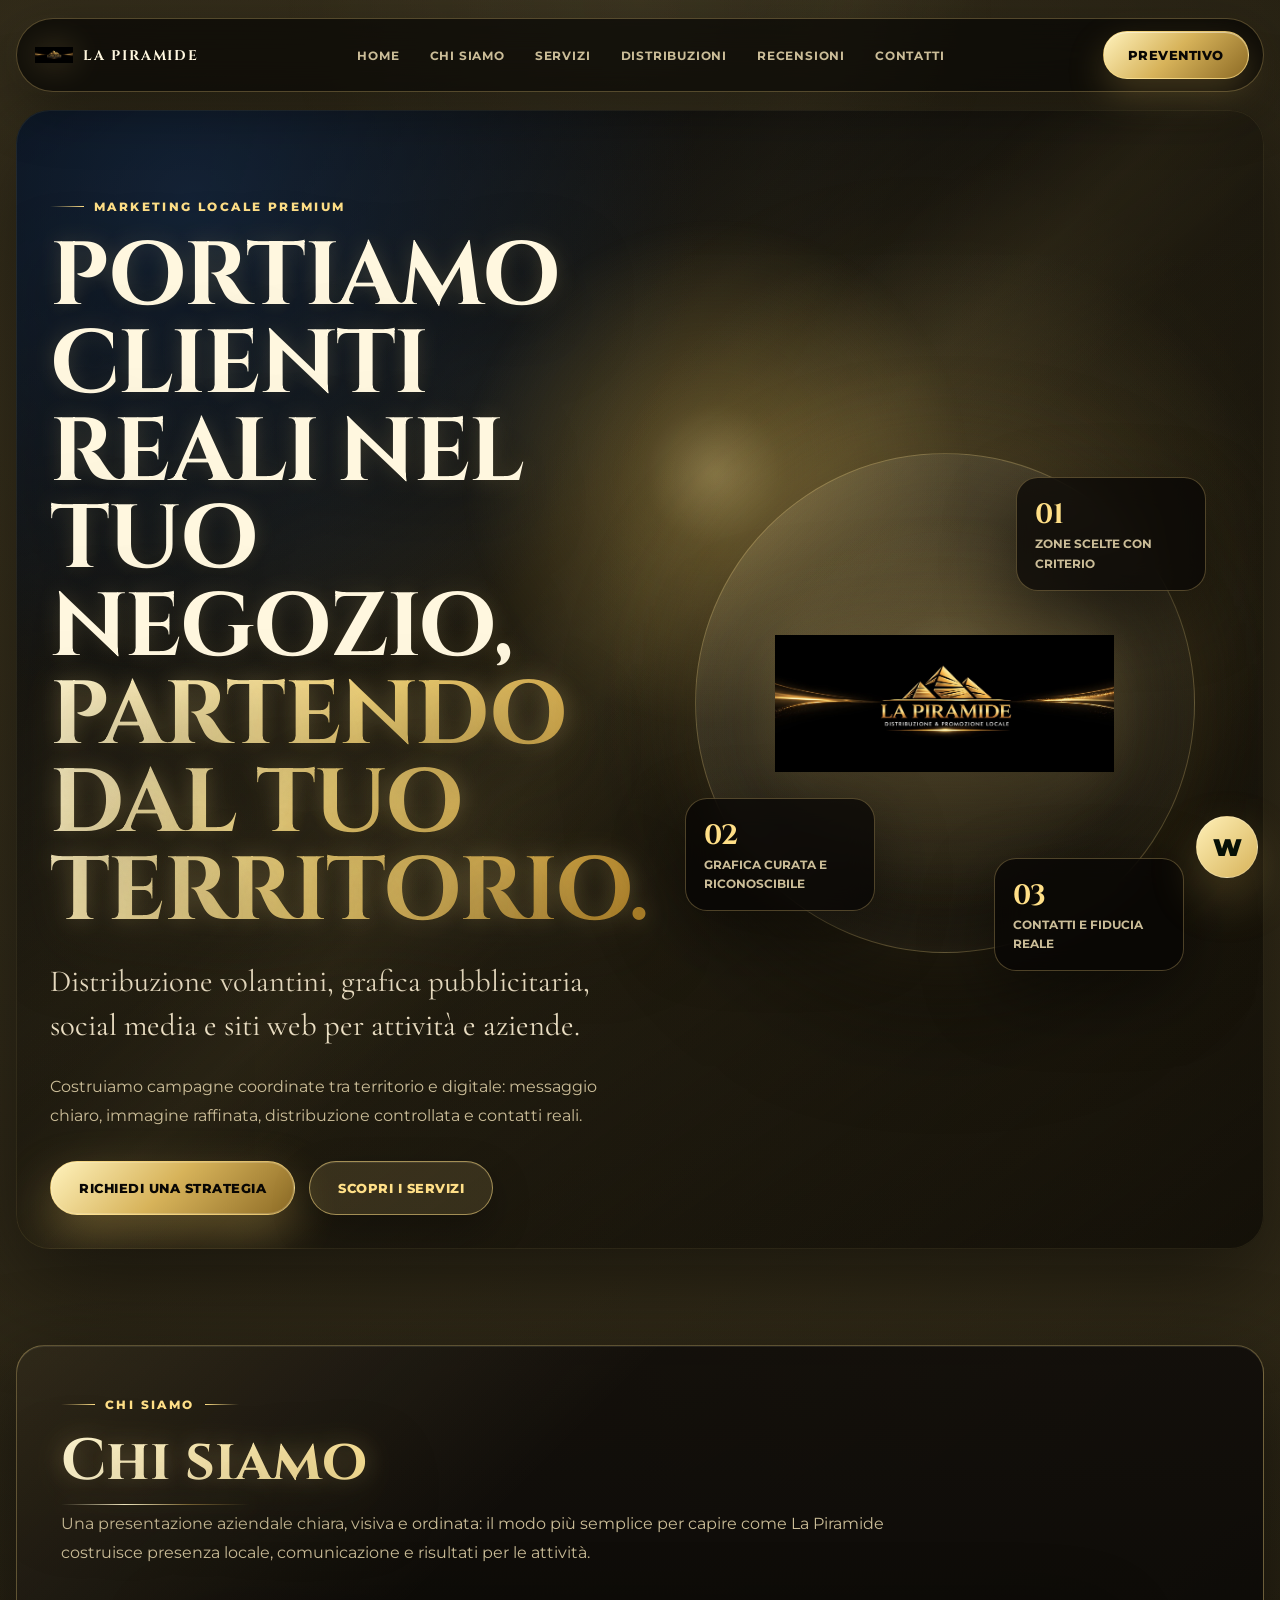
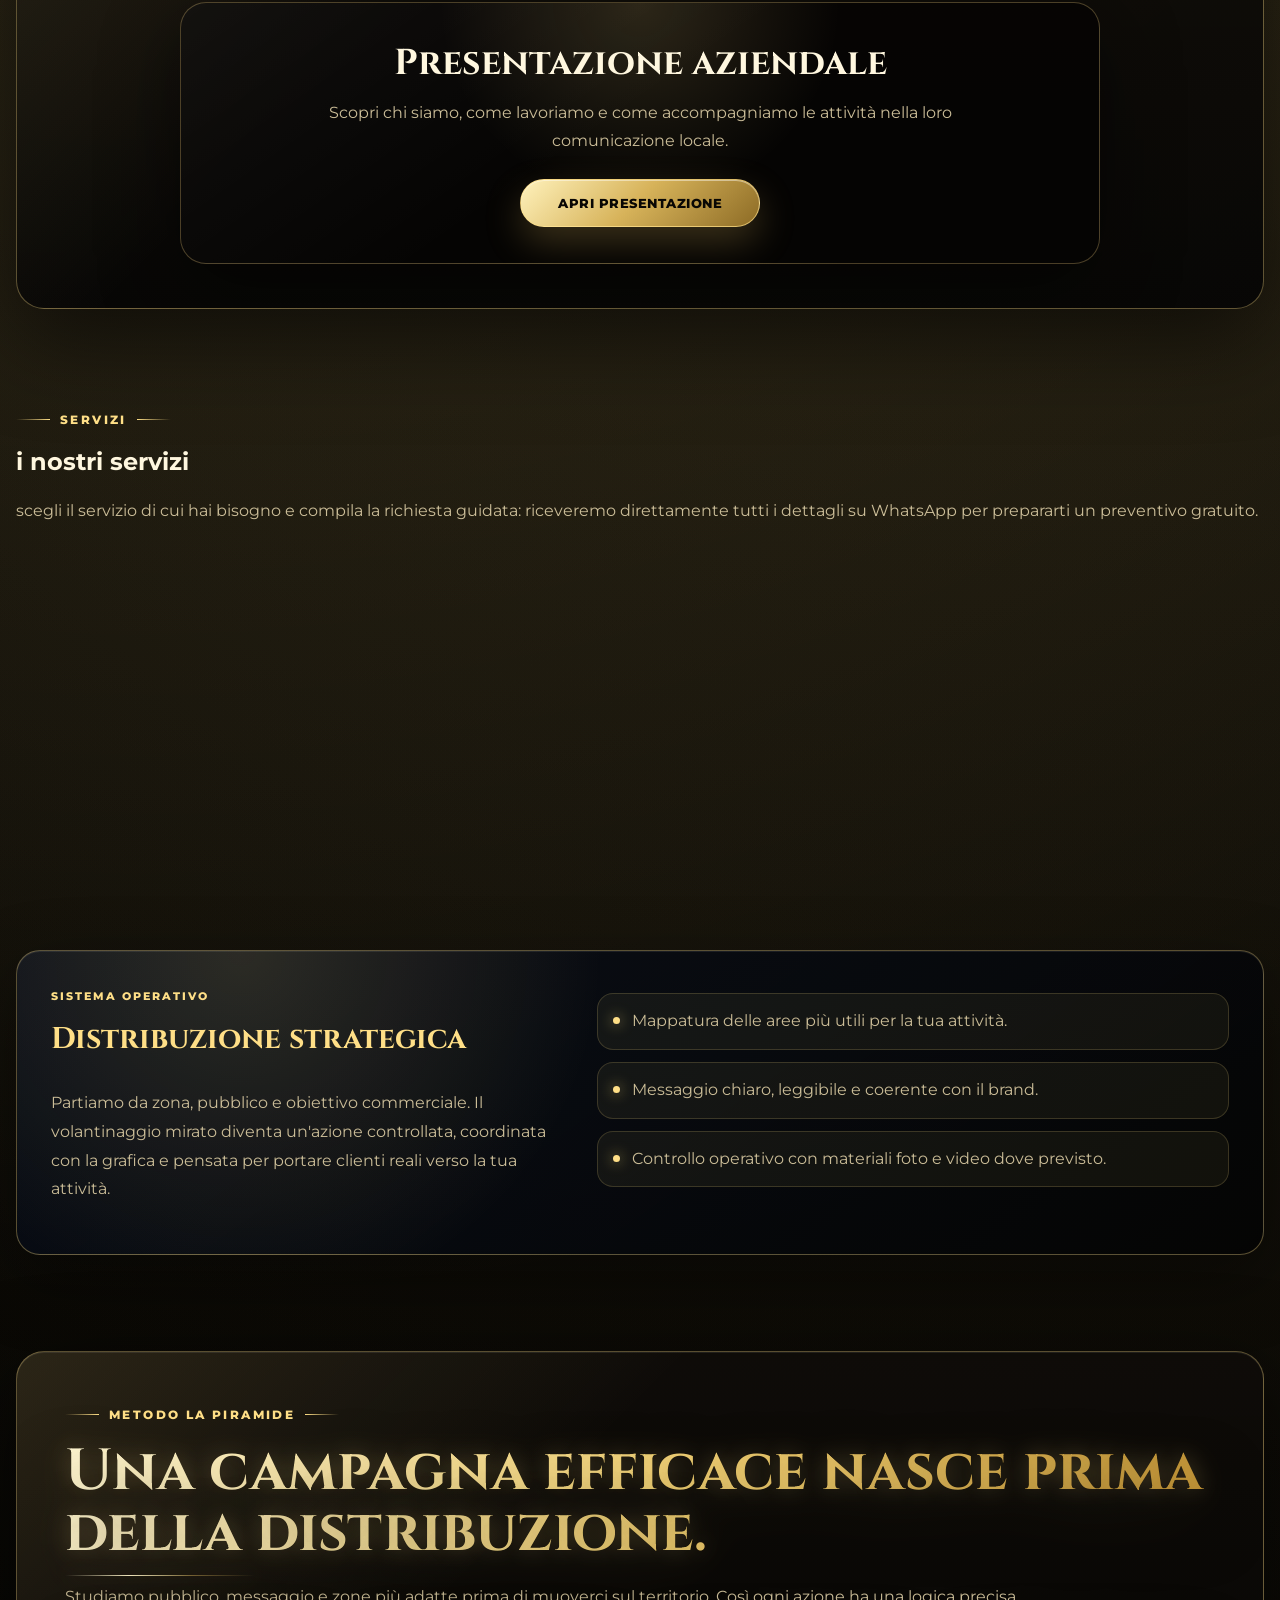
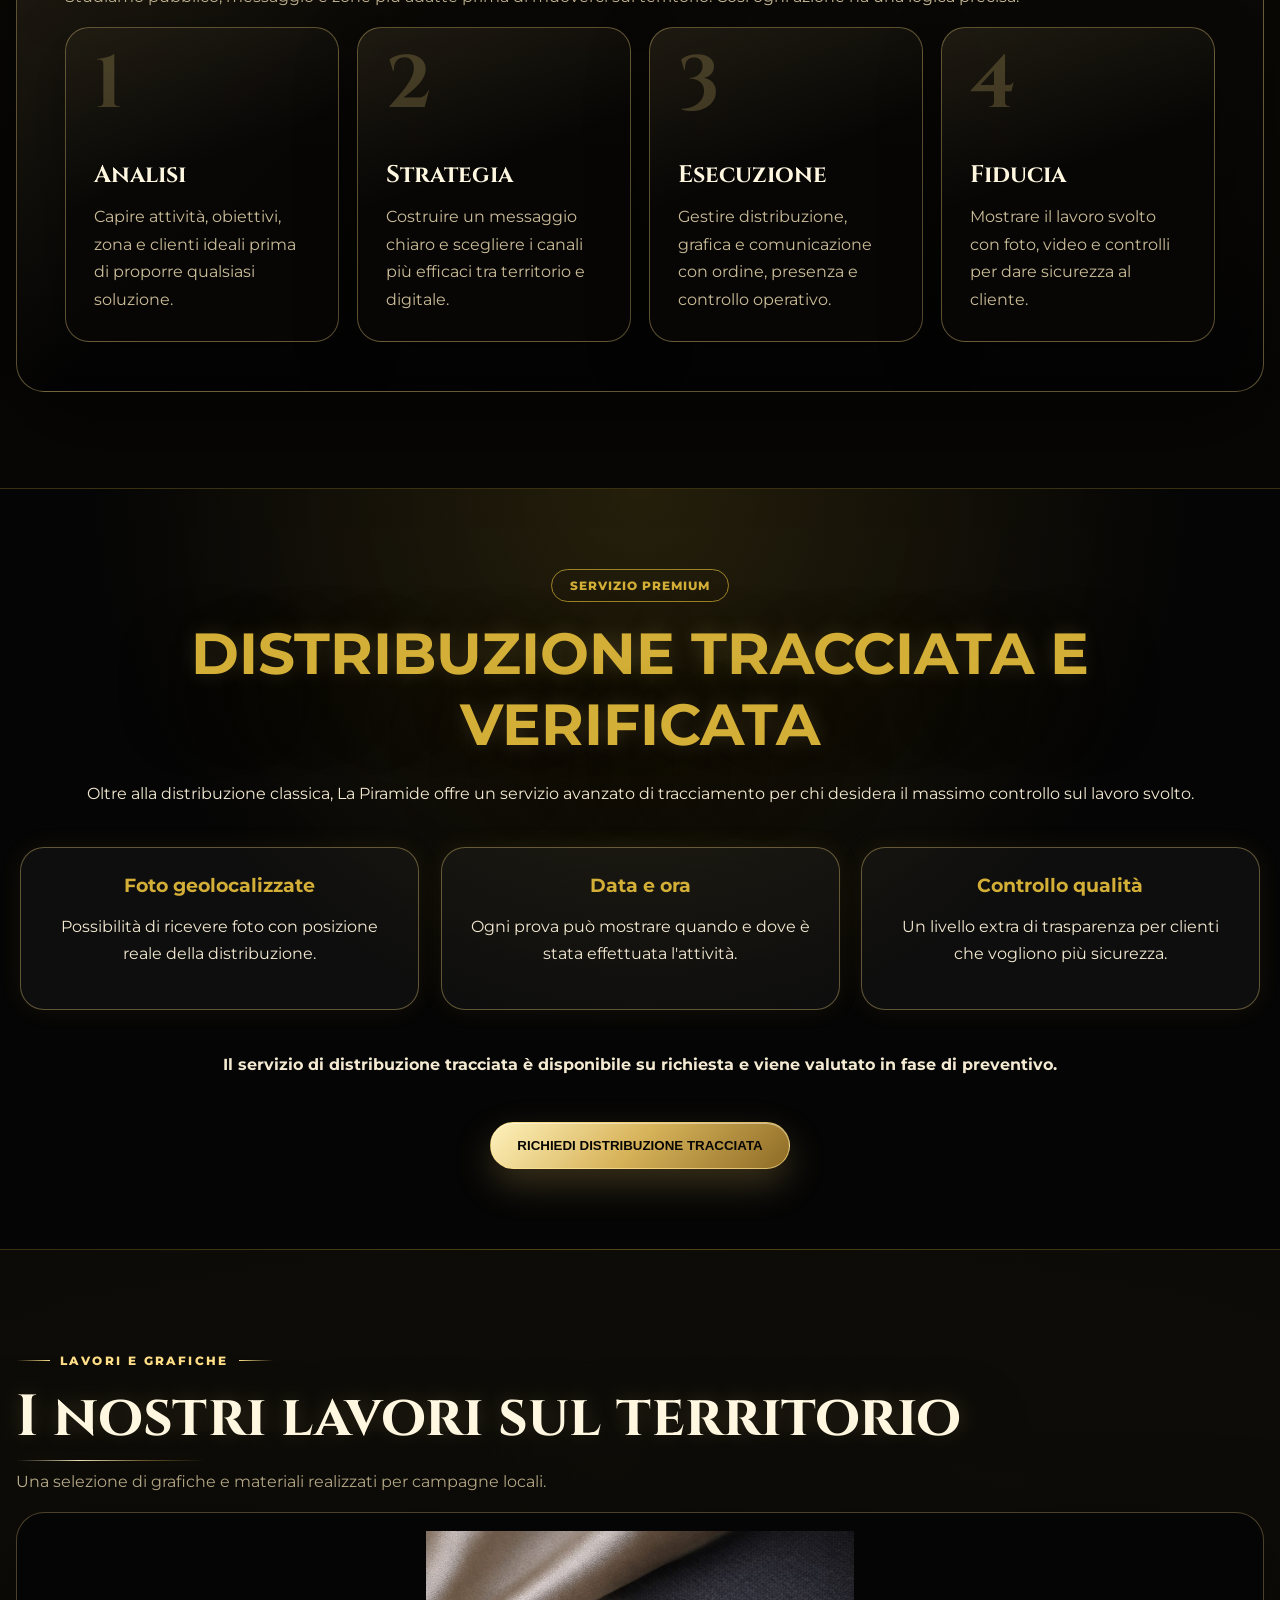
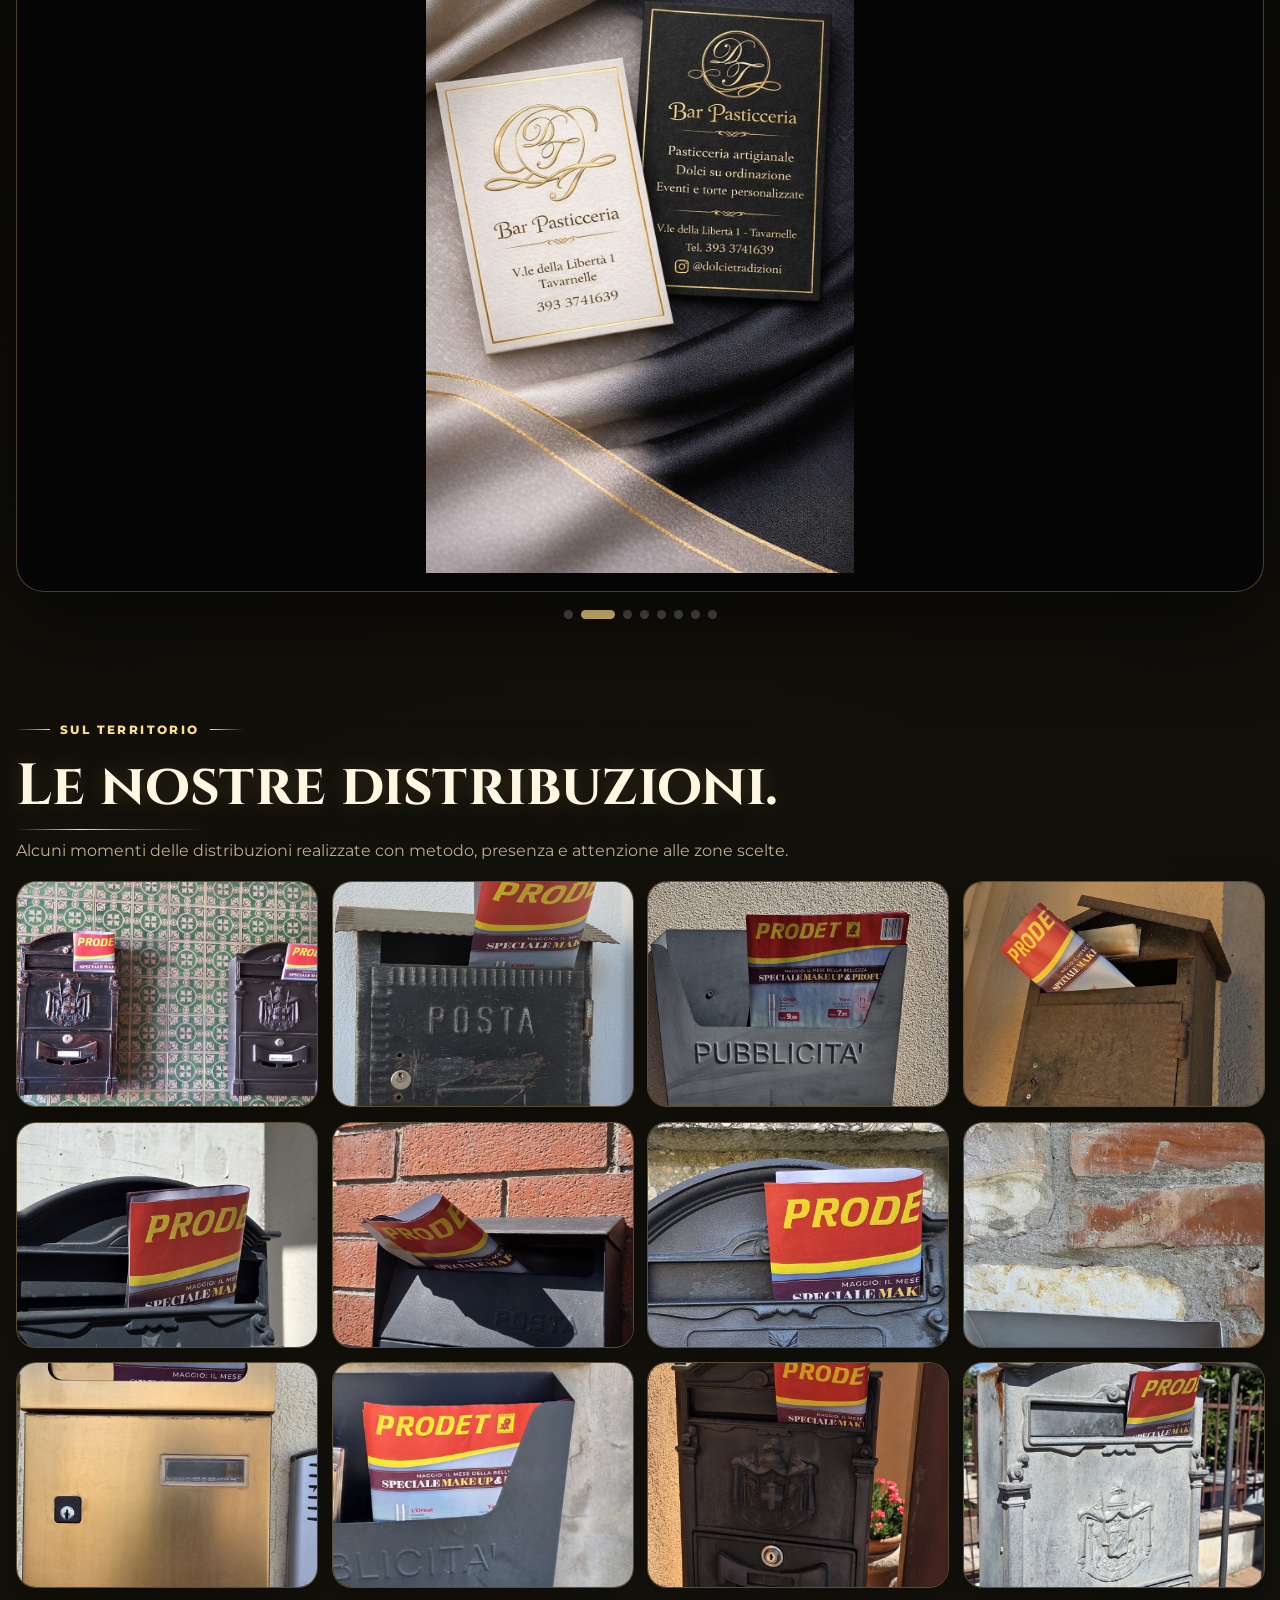
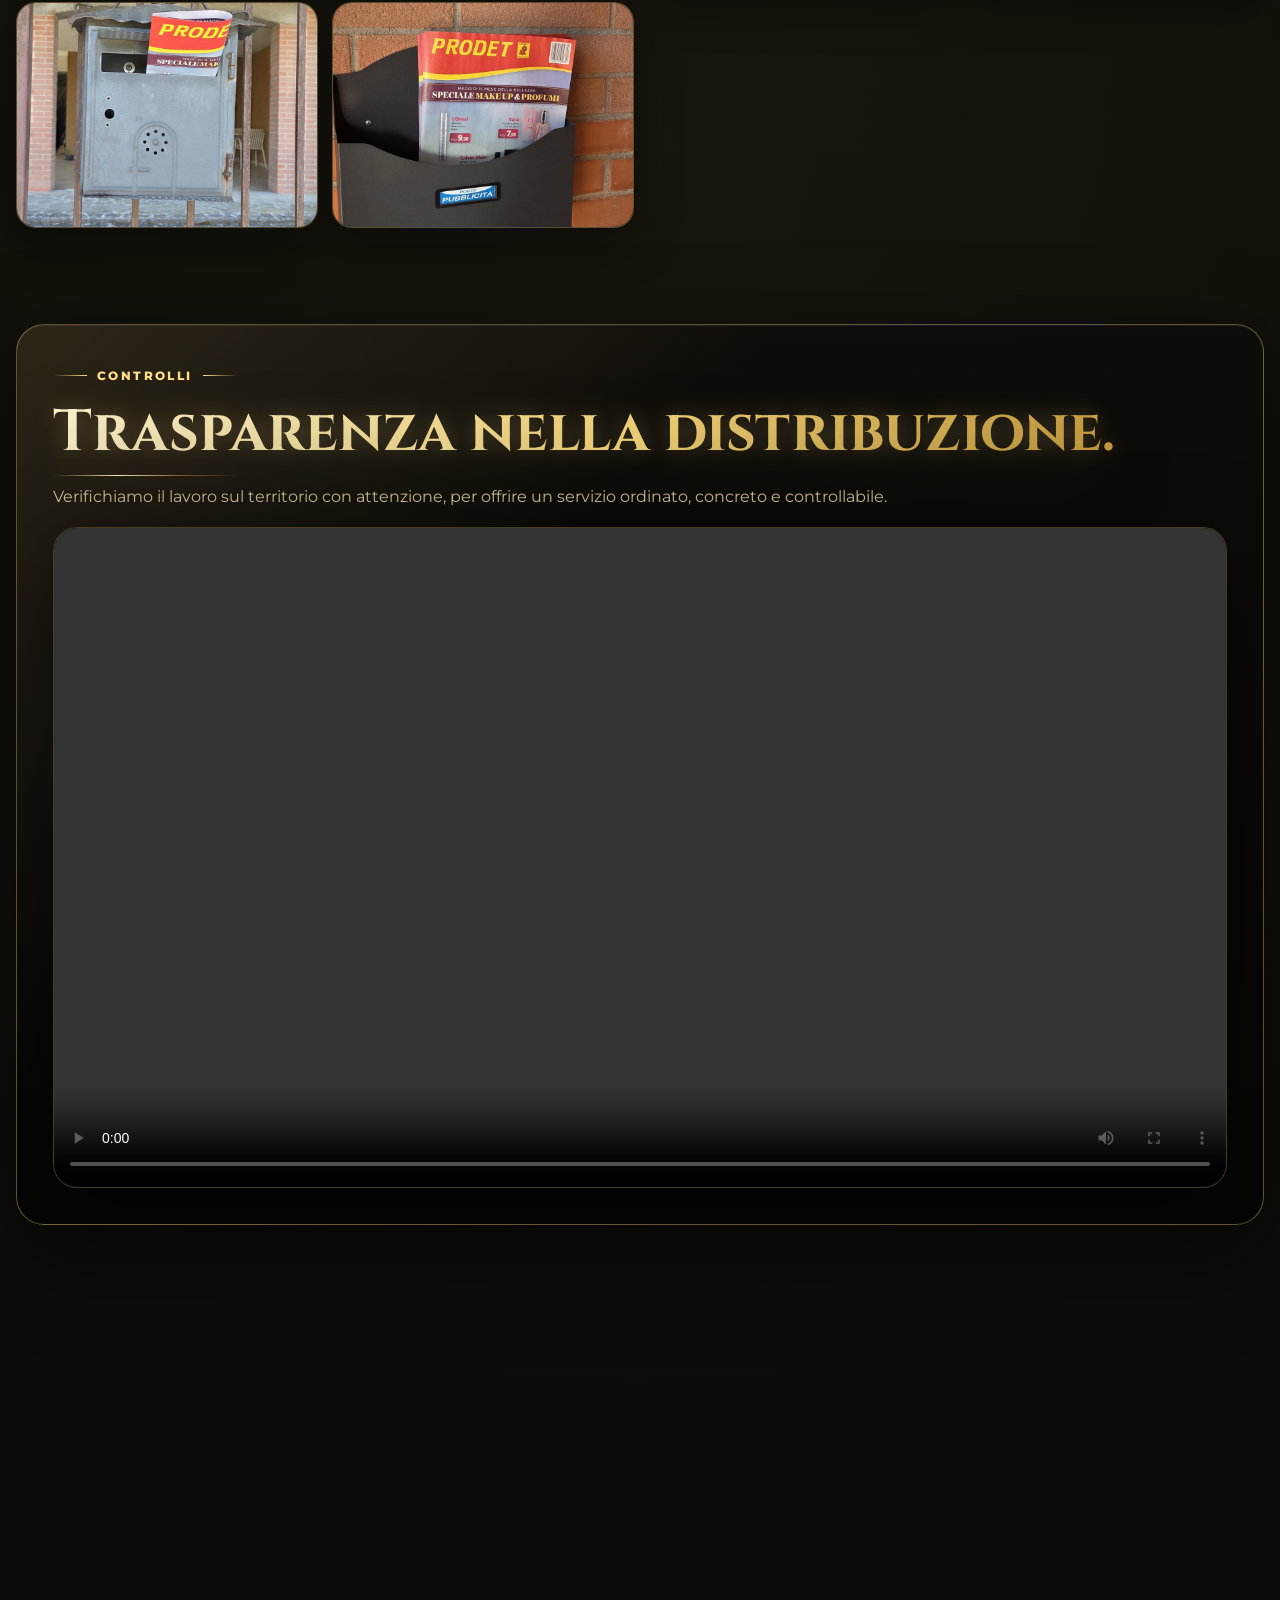
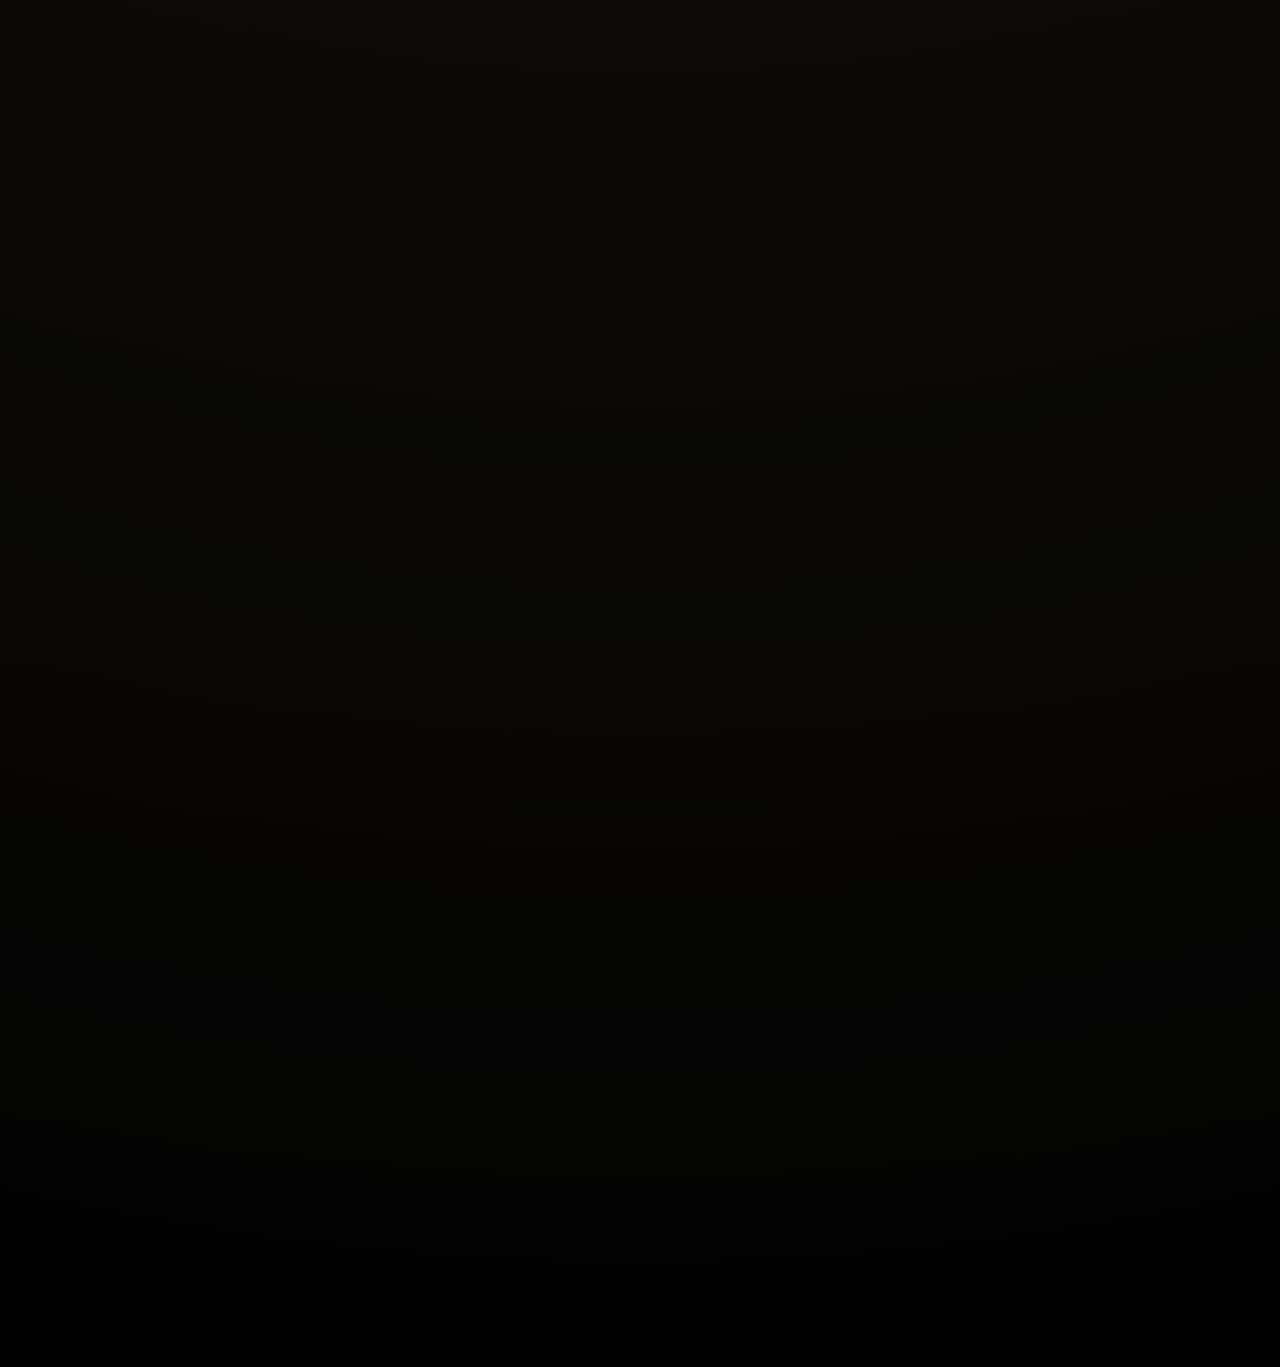
==== commit 06911c94: "Add files via upload" ====
--- a/index.html
+++ b/index.html
@@ -516,32 +516,39 @@
             margin-bottom: 16px;
         }
 
-        .about-pdf-preview {
+        .about-presentation-box {
             position: relative;
             width: 100%;
-            max-width: 980px;
+            max-width: 920px;
             margin: 32px auto 0;
+            padding: 36px;
             border: 1px solid var(--line);
             border-radius: 26px;
             overflow: hidden;
-            background: radial-gradient(circle at 50% 10%, rgba(255, 223, 135, 0.08), #050505 58%);
+            text-align: center;
+            background:
+                radial-gradient(circle at 50% 0%, rgba(255, 223, 135, 0.15), transparent 38%),
+                linear-gradient(145deg, rgba(255, 255, 255, 0.045), transparent 48%),
+                rgba(5, 4, 3, 0.72);
             box-shadow: 0 28px 80px rgba(0, 0, 0, 0.48);
         }
 
-        .about-pdf-frame {
-            width: 100%;
-            height: min(64vw, 620px);
-            min-height: 420px;
-            border: 0;
-            display: block;
-            background: #050505;
-            pointer-events: none;
-        }
-
-        .about-pdf-actions {
-            display: flex;
-            justify-content: center;
-            margin-top: 22px;
+        .about-presentation-box h3 {
+            margin-bottom: 12px;
+            color: var(--cream);
+            font-family: 'Cinzel', serif;
+            font-size: clamp(24px, 3vw, 36px);
+        }
+
+        .about-presentation-box p {
+            max-width: 680px;
+            margin: 0 auto 24px;
+            color: var(--muted);
+            line-height: 1.75;
+        }
+
+        .about-presentation-box .btn {
+            min-width: 240px;
         }
 
         .section-title {
@@ -1544,18 +1551,17 @@
                 margin-bottom: 24px;
             }
 
-            .about-pdf-preview {
+            .about-presentation-box {
                 width: 100%;
                 max-width: 100%;
                 margin-top: 24px;
-                border-radius: 20px;
-                overflow: hidden;
+                padding: 24px 18px;
                 border-radius: 16px;
             }
 
-            .about-pdf-frame {
-                height: 58vh;
-                min-height: 320px;
+            .about-presentation-box .btn {
+                width: 100%;
+                min-width: 0;
             }
 
             .presentation img {
@@ -2323,11 +2329,9 @@
                     <p class="section-copy">Una presentazione aziendale chiara, visiva e ordinata: il modo più semplice per capire come La Piramide costruisce presenza locale, comunicazione e risultati per le attività.</p>
                 </div>
 
-                <div class="about-pdf-preview">
-                    <iframe class="about-pdf-frame" src="pdf/presentazione.pdf#page=1&toolbar=0&navpanes=0&scrollbar=0&view=FitH" title="Anteprima presentazione La Piramide" loading="lazy"></iframe>
-                </div>
-
-                <div class="about-pdf-actions">
+                <div class="about-presentation-box">
+                    <h3>Presentazione aziendale</h3>
+                    <p>Scopri chi siamo, come lavoriamo e come accompagniamo le attività nella loro comunicazione locale.</p>
                     <a class="btn" href="pdf/presentazione.pdf" target="_blank" rel="noopener">Apri presentazione</a>
                 </div>
             </div>
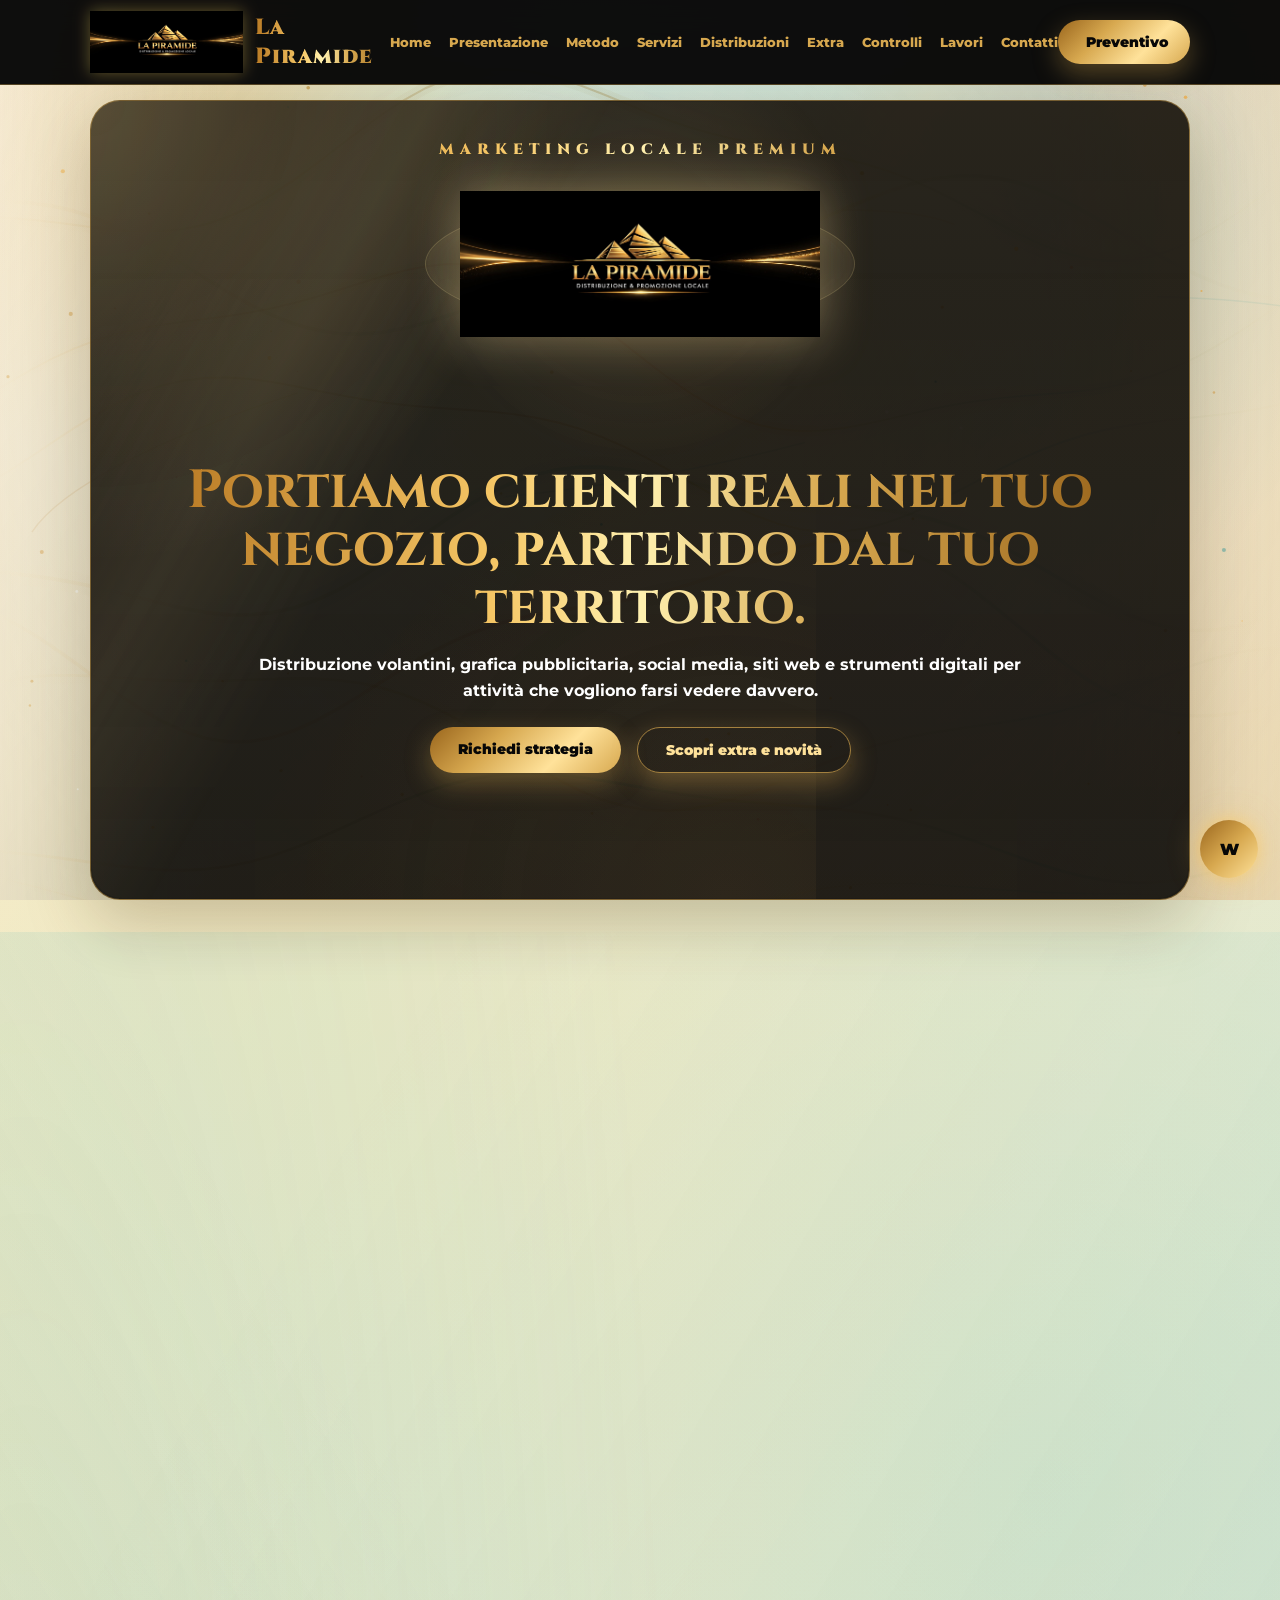
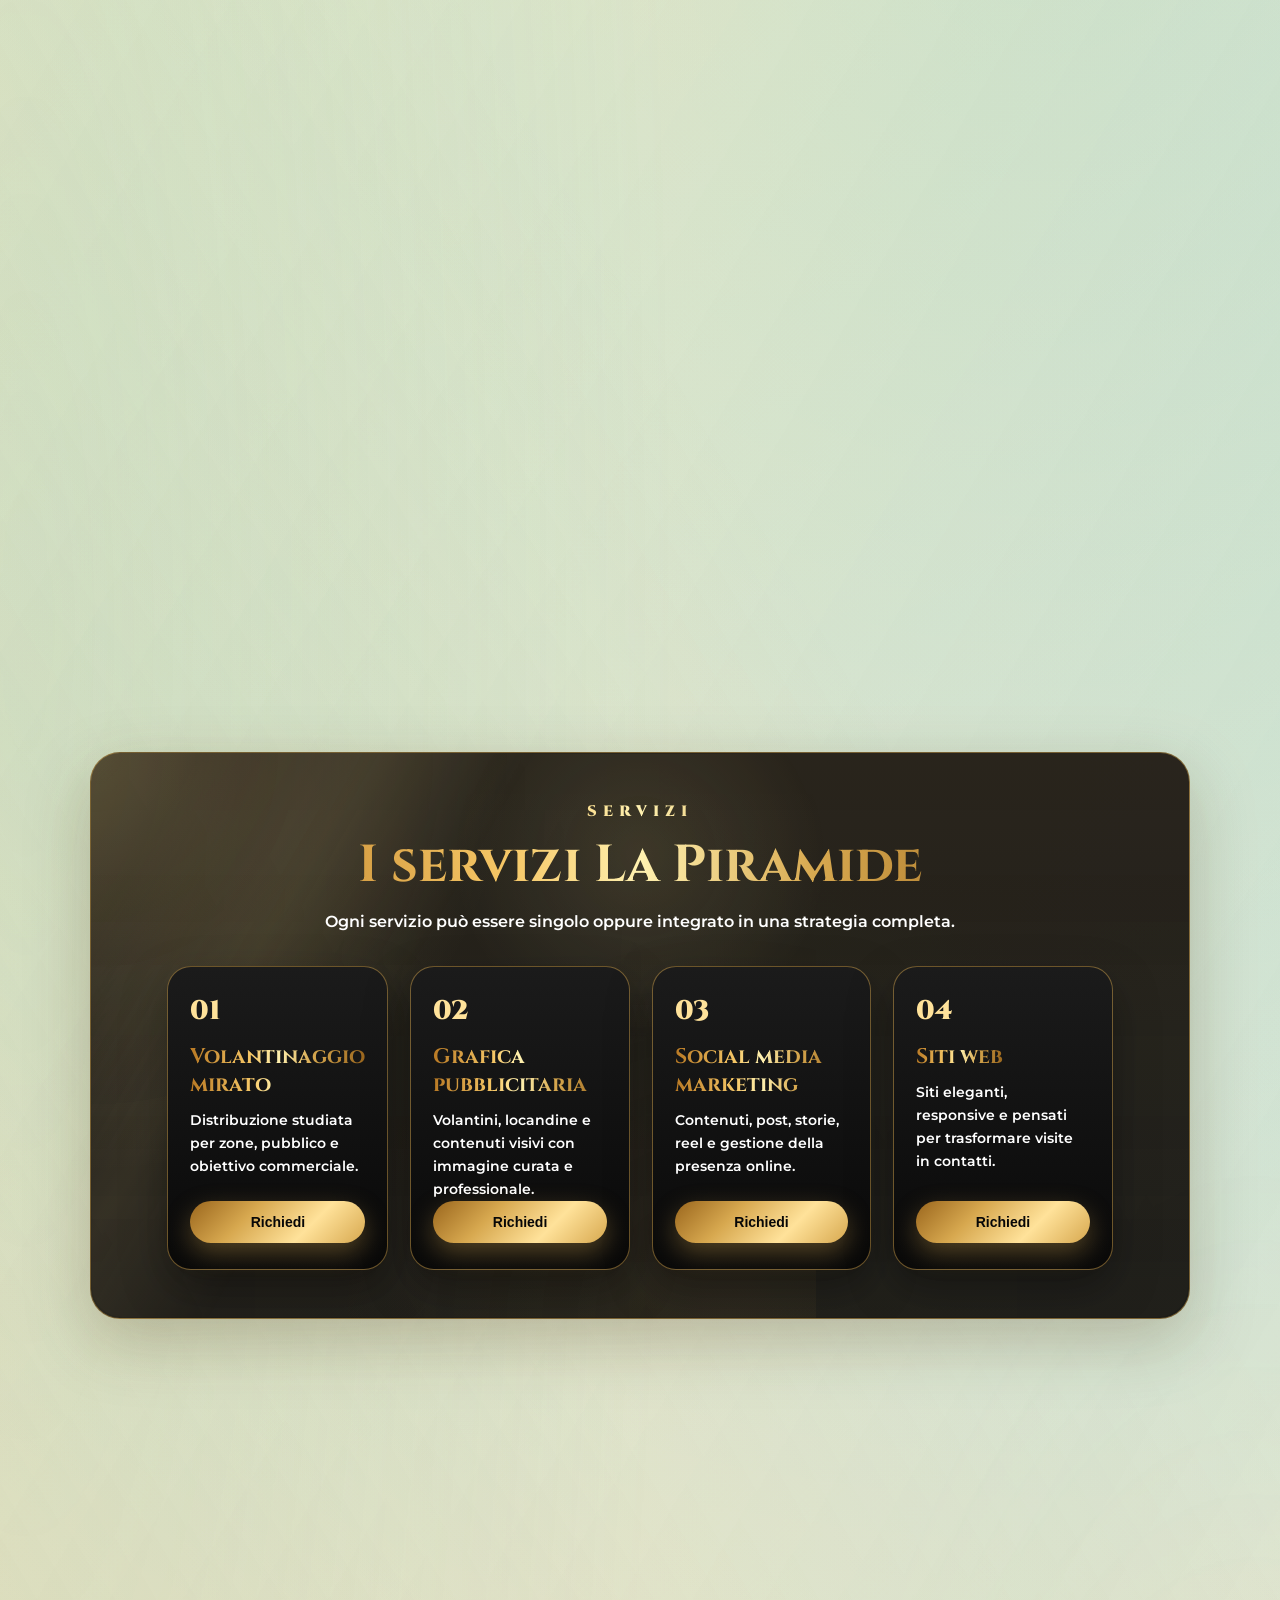
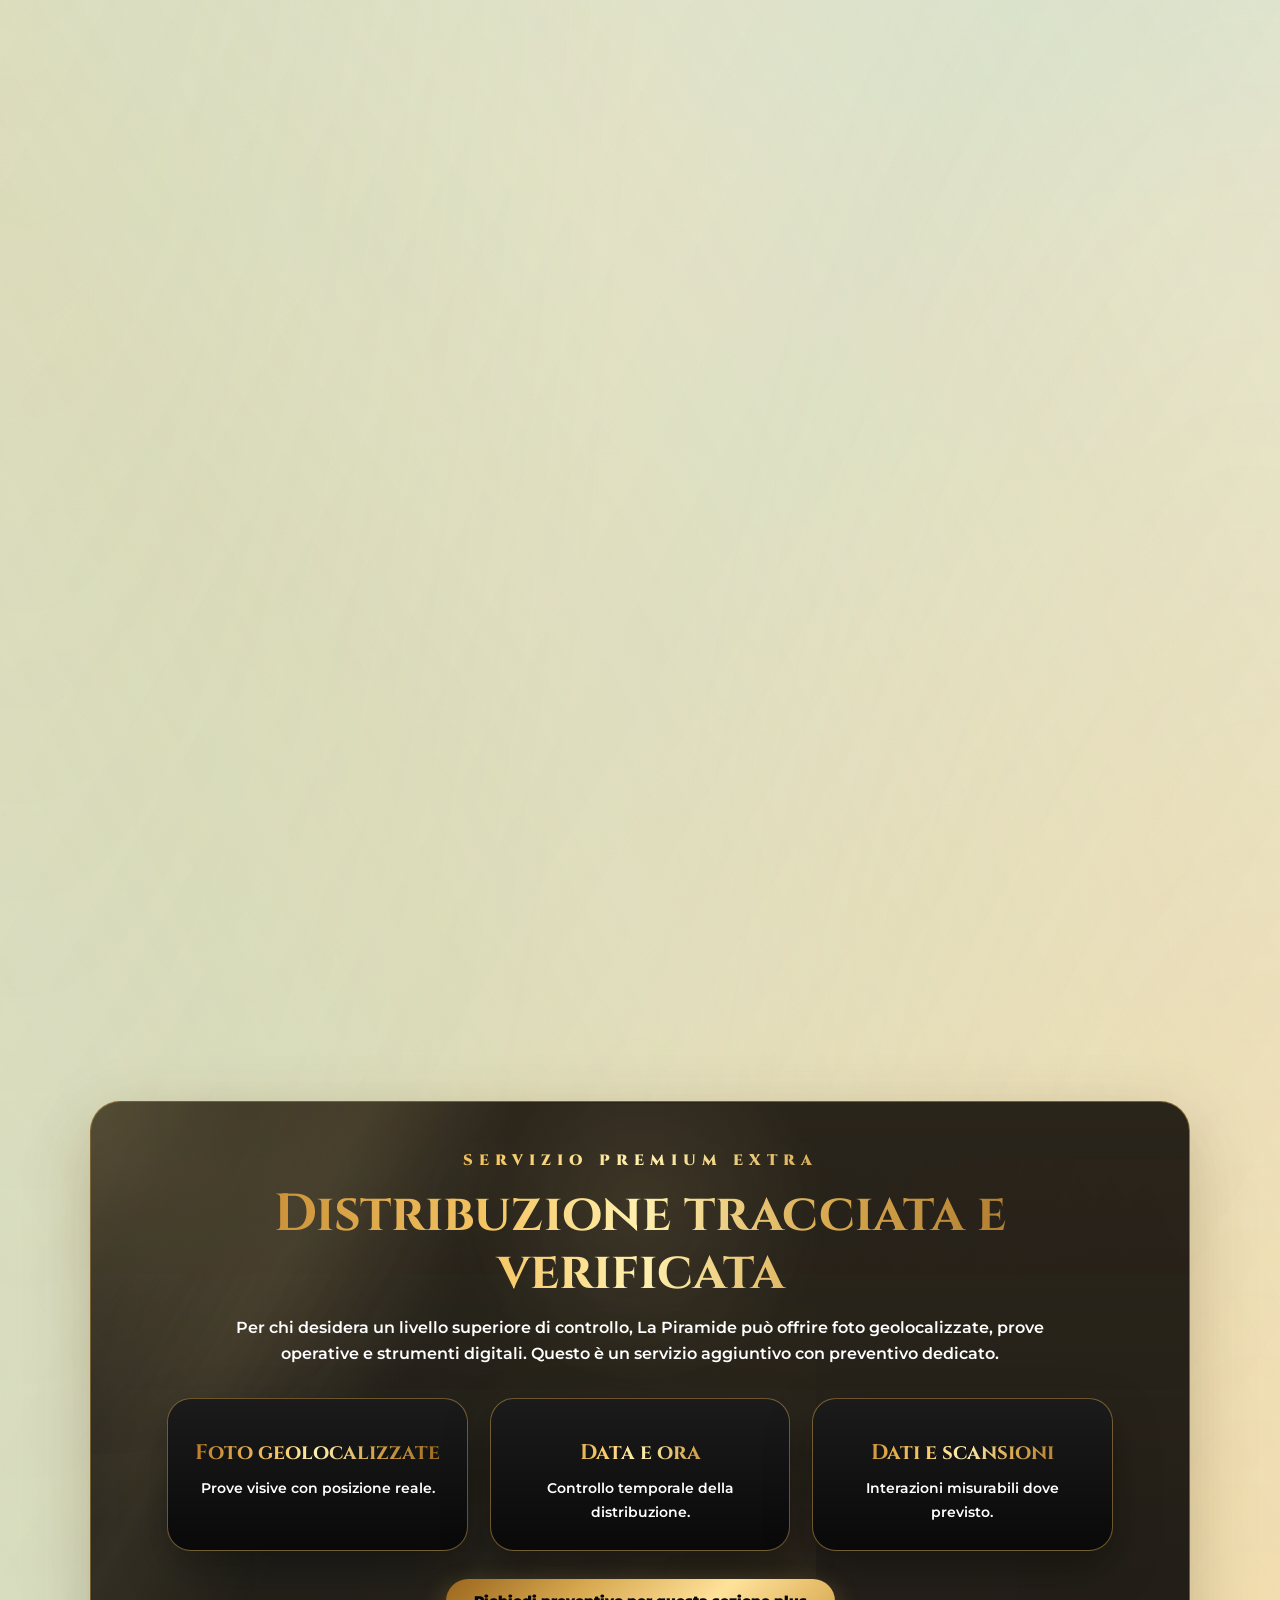
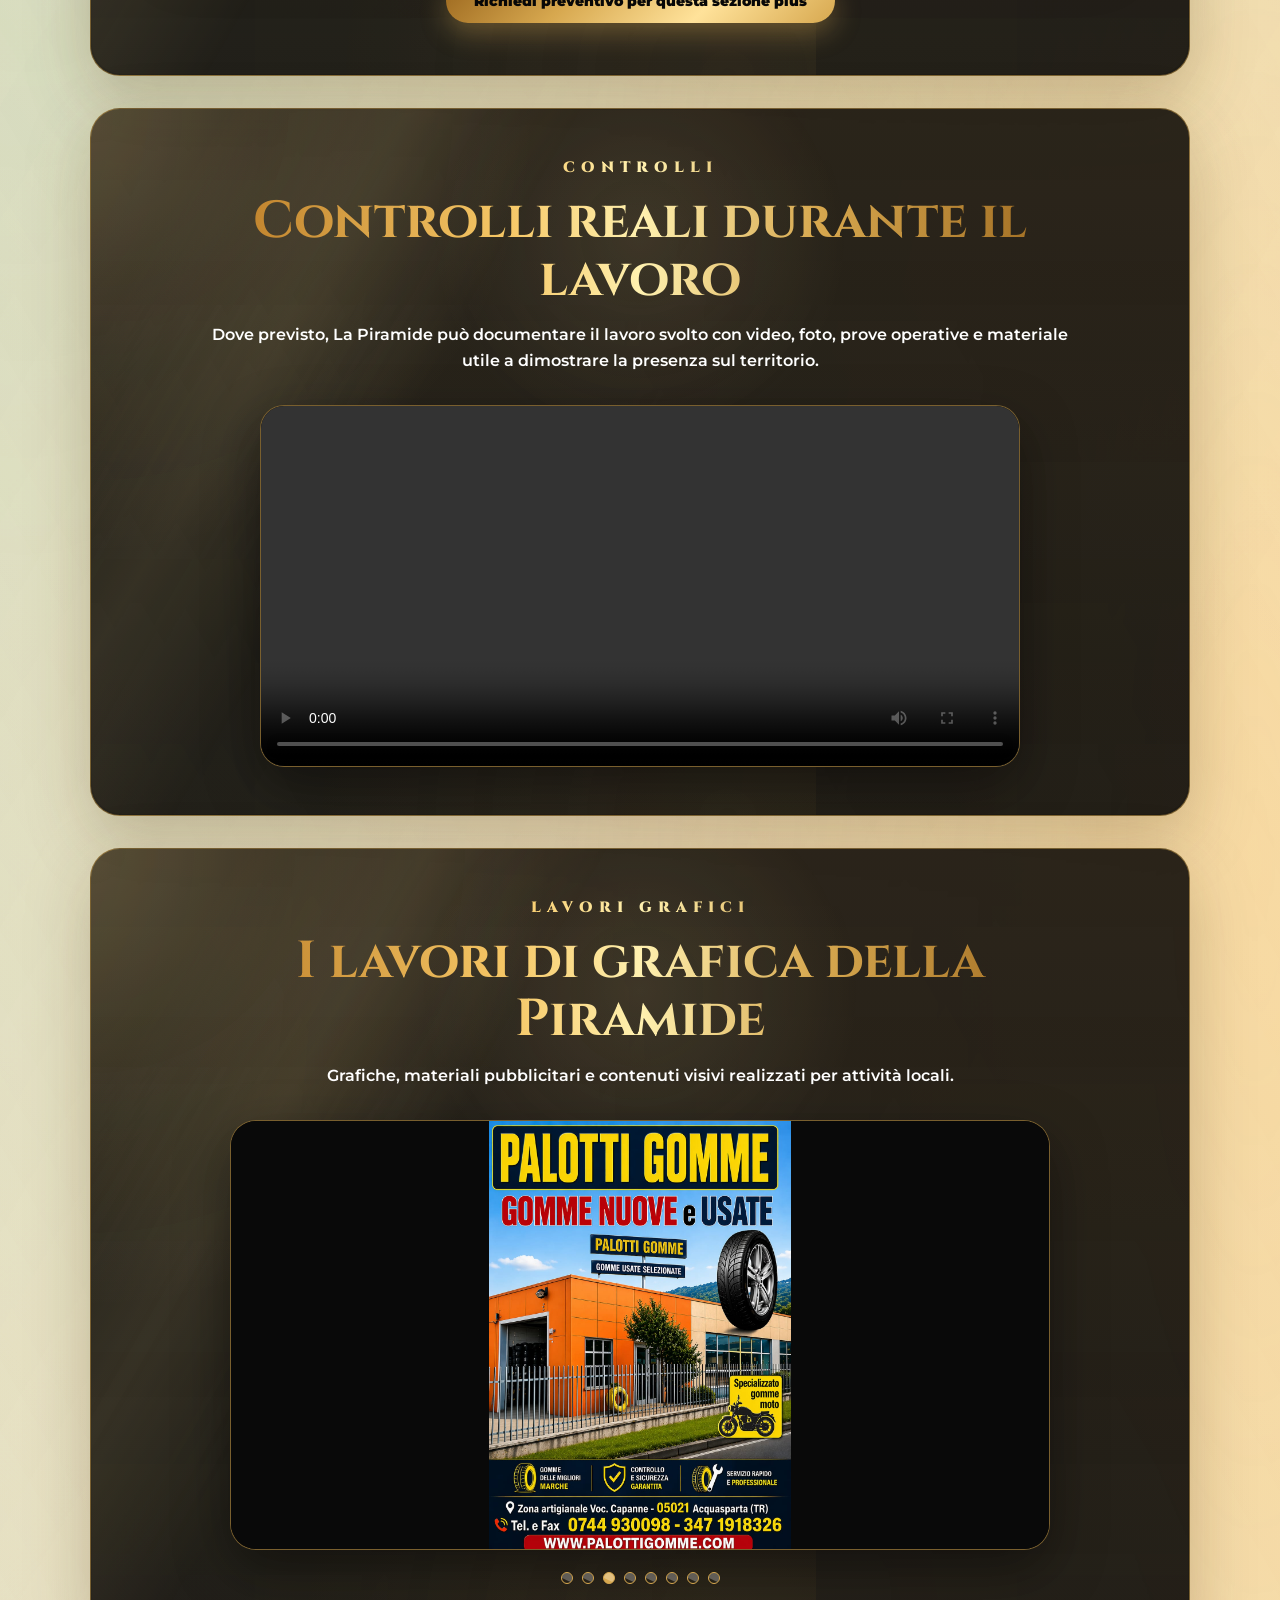
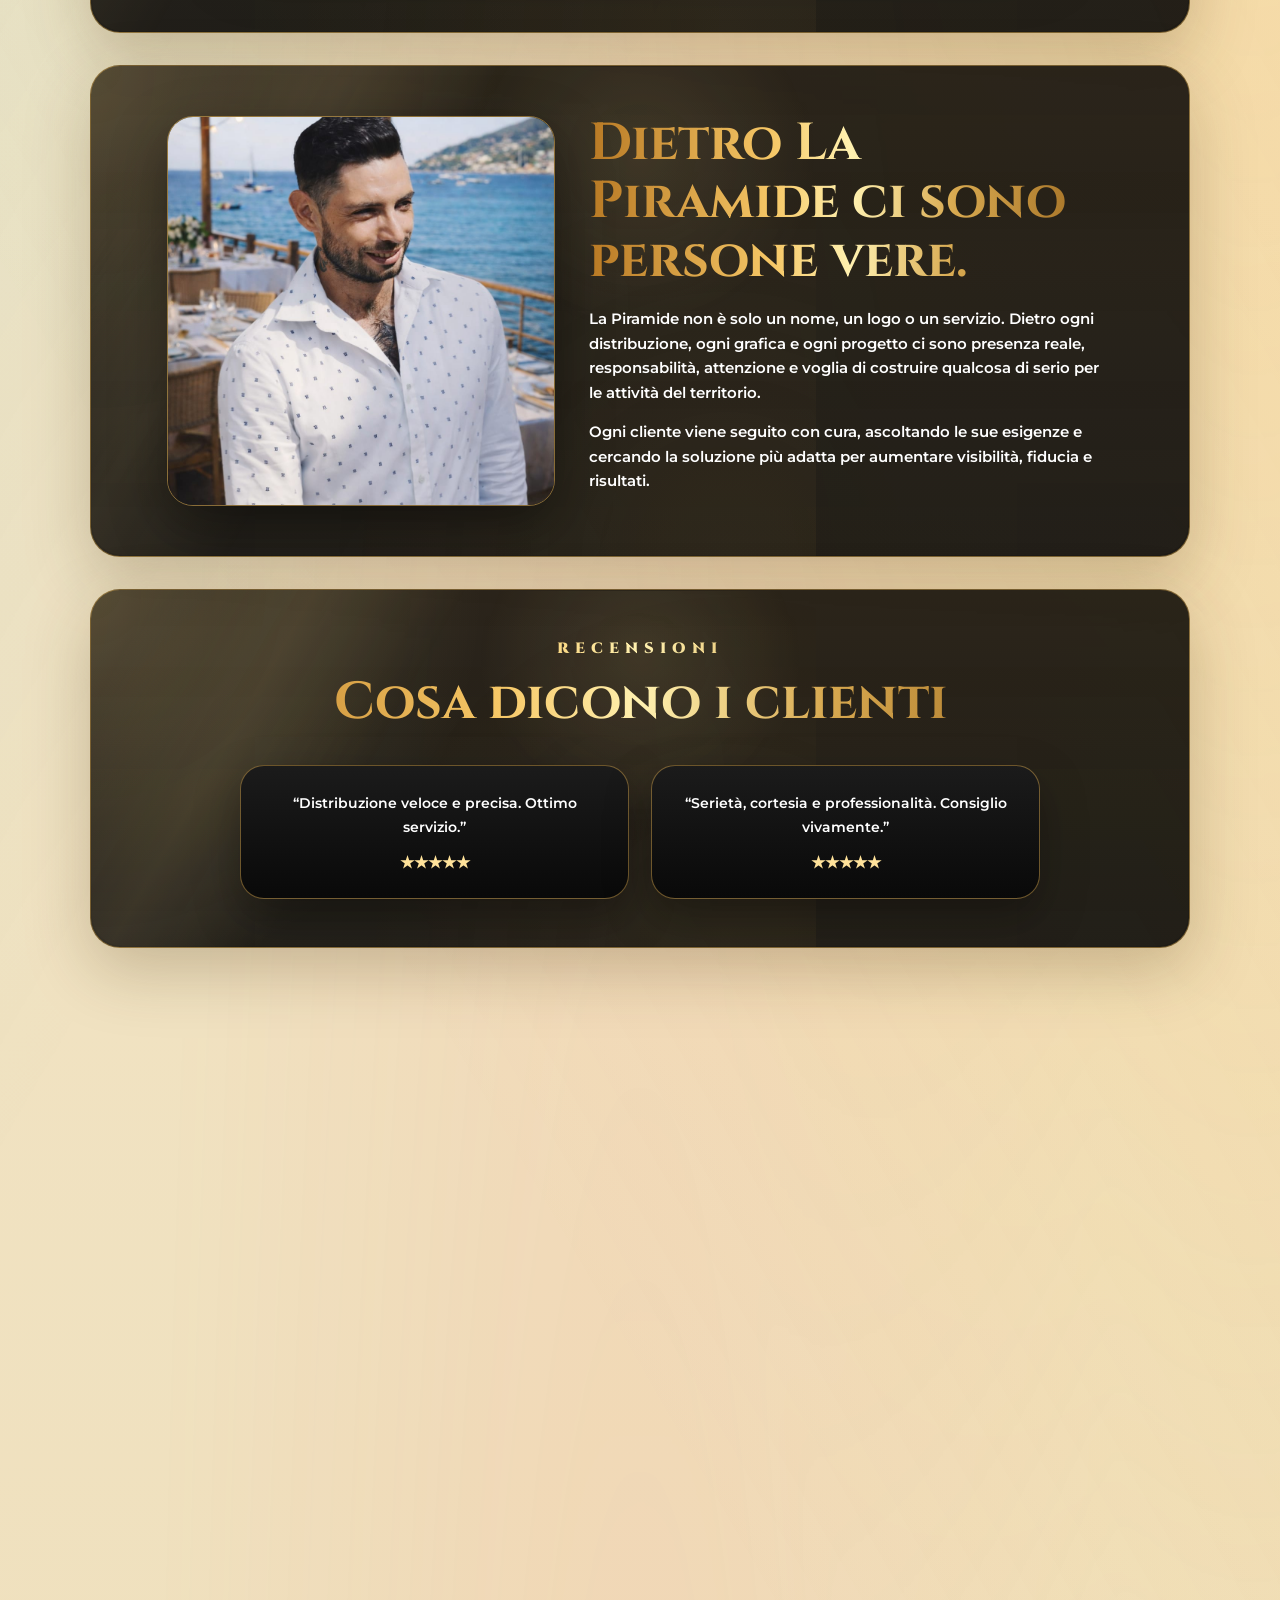
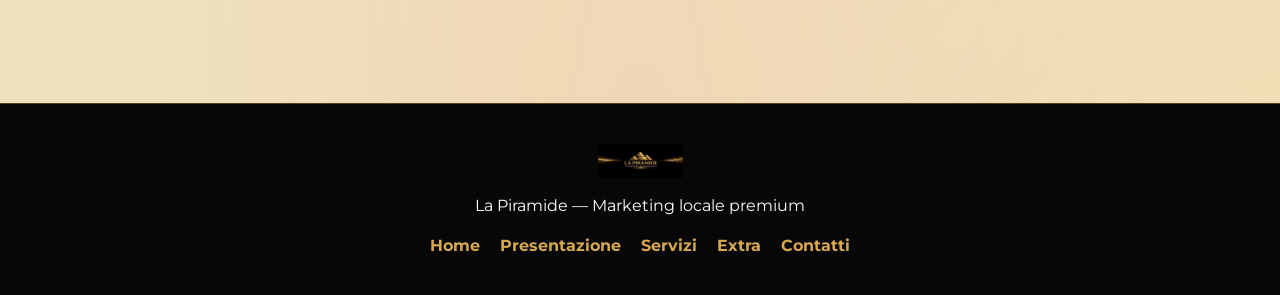
==== commit 12932e6c: "aggiornamento sito completo" ====
--- a/index.html
+++ b/index.html
@@ -1,3073 +1,448 @@
 ﻿<!DOCTYPE html>
 <html lang="it">
-
 <head>
-    <meta charset="UTF-8">
-    <meta name="viewport" content="width=device-width, initial-scale=1.0">
-    <meta name="description"
-        content="La Piramide aiuta aziende e negozi in Italia con volantinaggio mirato, grafica pubblicitaria e social media marketing.">
-    <meta name="keywords"
-        content="volantinaggio Italia, grafica pubblicitaria, social media marketing, pubblicità locale, La Piramide">
-    <meta name="robots" content="index, follow">
-    <meta property="og:title" content="La Piramide | Volantinaggio, grafica e social media marketing">
-    <meta property="og:description"
-        content="Campagne locali e digitali per aziende che vogliono più visibilità, fiducia e clienti reali.">
-    <meta property="og:type" content="website">
-    <meta property="og:image" content="img/logo piramide.png">
-    <title>La Piramide | Marketing locale premium</title>
-
-    <link rel="preconnect" href="https://fonts.googleapis.com">
-    <link rel="preconnect" href="https://fonts.gstatic.com" crossorigin>
-    <link
-        href="https://fonts.googleapis.com/css2?family=Cinzel:wght@500;600;700&family=Cormorant+Garamond:ital,wght@0,500;0,600;1,500&family=Montserrat:wght@400;500;600;700;800&display=swap"
-        rel="stylesheet">
-
-    <script type="application/ld+json">
-    {
-        "@context": "https://schema.org",
-        "@type": "ProfessionalService",
-        "name": "La Piramide",
-        "description": "Agenzia marketing specializzata in volantinaggio mirato, grafica pubblicitaria e social media marketing per aziende in Italia.",
-        "areaServed": "IT",
-        "telephone": "+393457340981",
-        "sameAs": ["https://wa.me/393457340981"],
-        "serviceType": ["Volantinaggio mirato", "Grafica pubblicitaria", "Social media marketing"]
-    }
-    </script>
-
-    <style>
-        :root {
-            --black: #030303;
-            --panel: rgba(12, 10, 7, 0.82);
-            --panel-2: rgba(5, 4, 3, 0.72);
-            --gold: #d7b35a;
-            --gold-light: #ffdf87;
-            --gold-dark: #8d6b25;
-            --cream: #fff7df;
-            --muted: #cbbd98;
-            --line: rgba(255, 218, 132, 0.28);
-            --line-strong: rgba(255, 218, 132, 0.58);
-            --shadow: 0 28px 90px rgba(0, 0, 0, 0.58);
-            --radius: 28px;
-            --ease: cubic-bezier(.2, .8, .2, 1);
-        }
-
-        * {
-            box-sizing: border-box;
-        }
-
-        html {
-            scroll-behavior: smooth;
-        }
-
-        body {
-            margin: 0;
-            color: var(--cream);
-            font-family: 'Montserrat', sans-serif;
-            background:
-                radial-gradient(circle at 16% 10%, rgba(215, 179, 90, 0.22), transparent 26%),
-                radial-gradient(circle at 82% 6%, rgba(255, 223, 135, 0.12), transparent 30%),
-                radial-gradient(circle at 50% 62%, rgba(141, 107, 37, 0.16), transparent 38%),
-                linear-gradient(180deg, #020202 0%, #0a0805 45%, #030303 100%);
-            overflow-x: hidden;
-        }
-
-        body::before {
-            content: "";
-            position: fixed;
-            inset: 0;
-            z-index: -2;
-            pointer-events: none;
-            background-image:
-                linear-gradient(rgba(255, 255, 255, 0.025) 1px, transparent 1px),
-                linear-gradient(90deg, rgba(255, 255, 255, 0.025) 1px, transparent 1px);
-            background-size: 54px 54px;
-            mask-image: linear-gradient(to bottom, rgba(0, 0, 0, 0.78), transparent 78%);
-        }
-
-        body::after {
-            content: "";
-            position: fixed;
-            inset: 0;
-            z-index: -3;
-            pointer-events: none;
-            background:
-                linear-gradient(115deg, transparent 0 42%, rgba(255, 223, 135, 0.08) 47%, transparent 52% 100%),
-                radial-gradient(circle at 50% -10%, rgba(255, 244, 200, 0.08), transparent 34%);
-        }
-
-        a {
-            color: inherit;
-            text-decoration: none;
-        }
-
-        img,
-        video {
-            max-width: 100%;
-        }
-.nav {
-            position: sticky;
-            top: 0;
-            z-index: 20;
-            width: min(1320px, calc(100% - 32px));
-            margin: 18px auto 0;
-            padding: 12px 14px 12px 18px;
-            display: flex;
-            align-items: center;
-            justify-content: space-between;
-            gap: 24px;
-            border: 1px solid var(--line);
-            border-radius: 999px;
-            background: rgba(3, 3, 3, 0.66);
-            backdrop-filter: blur(18px);
-            box-shadow: 0 18px 54px rgba(0, 0, 0, 0.35);
-}
-
-        .brand {
-            display: flex;
-            align-items: center;
-            gap: 10px;
-            font-family: 'Cinzel', serif;
-            font-size: 14px;
-            font-weight: 700;
-            letter-spacing: 1.8px;
-            text-transform: uppercase;
-        }
-
-        .brand img {
-            width: 38px;
-            height: 38px;
-            object-fit: contain;
-            filter: drop-shadow(0 0 16px rgba(255, 223, 135, 0.24));
-        }
-
-        .nav-links {
-            display: flex;
-            align-items: center;
-            gap: 4px;
-        }
-
-        .nav-links a {
-            padding: 10px 13px;
-            border-radius: 999px;
-            color: var(--muted);
-            font-size: 12px;
-            font-weight: 700;
-            letter-spacing: 0.8px;
-            text-transform: uppercase;
-            transition: 280ms var(--ease);
-        }
-
-        .nav-links a:hover {
-            color: var(--cream);
-            background: rgba(255, 223, 135, 0.1);
-        }
-
-        .nav-toggle {
-            display: none;
-            width: 44px;
-            height: 44px;
-            flex: 0 0 auto;
-            align-items: center;
-            justify-content: center;
-            border: 1px solid var(--line);
-            border-radius: 50%;
-            color: var(--gold-light);
-            background: rgba(255, 223, 135, 0.08);
-            cursor: pointer;
-        }
-
-        .nav-toggle span,
-        .nav-toggle::before,
-        .nav-toggle::after {
-            content: "";
-            width: 18px;
-            height: 2px;
-            border-radius: 999px;
-            background: currentColor;
-            transition: transform 260ms var(--ease), opacity 260ms var(--ease);
-        }
-
-        .nav-toggle {
-            flex-direction: column;
-            gap: 5px;
-        }
-
-        .nav.is-open .nav-toggle::before {
-            transform: translateY(7px) rotate(45deg);
-        }
-
-        .nav.is-open .nav-toggle span {
-            opacity: 0;
-        }
-
-        .nav.is-open .nav-toggle::after {
-            transform: translateY(-7px) rotate(-45deg);
-        }
-
-        .mobile-menu {
-            display: none;
-            position: fixed;
-            top: 82px;
-            left: 16px;
-            right: 16px;
-            z-index: 19;
-            padding: 12px;
-            border: 1px solid var(--line);
-            border-radius: 22px;
-            background: rgba(3, 3, 3, 0.94);
-            backdrop-filter: blur(18px);
-            box-shadow: 0 24px 72px rgba(0, 0, 0, 0.55);
-        }
-
-        .mobile-menu a {
-            display: block;
-            padding: 14px 16px;
-            border-radius: 14px;
-            color: var(--muted);
-            font-size: 12px;
-            font-weight: 800;
-            letter-spacing: 0.8px;
-            text-transform: uppercase;
-        }
-
-        .mobile-menu a:hover {
-            color: var(--cream);
-            background: rgba(255, 223, 135, 0.1);
-        }
-
-        .btn {
-            display: inline-flex;
-            align-items: center;
-            justify-content: center;
-            gap: 10px;
-            min-height: 48px;
-            padding: 14px 24px;
-            border: 0;
-            border-radius: 999px;
-            color: #080704;
-            font-family: 'Montserrat', sans-serif;
-            font-size: 13px;
-            font-weight: 800;
-            letter-spacing: 0.5px;
-            text-transform: uppercase;
-            cursor: pointer;
-            background: linear-gradient(135deg, #fff0b7 0%, var(--gold) 48%, var(--gold-dark) 100%);
-            box-shadow: 0 16px 38px rgba(215, 179, 90, 0.26), inset 0 1px 0 rgba(255, 255, 255, 0.45);
-            transition: transform 300ms var(--ease), box-shadow 300ms var(--ease), filter 300ms var(--ease);
-        }
-
-        .btn:hover {
-            transform: translateY(-3px) scale(1.02);
-            filter: saturate(1.08);
-            box-shadow: 0 24px 54px rgba(215, 179, 90, 0.38), 0 0 0 1px rgba(255, 255, 255, 0.16) inset;
-        }
-
-        .btn.secondary {
-            color: var(--cream);
-            border: 1px solid var(--line);
-            background: rgba(255, 223, 135, 0.08);
-            box-shadow: none;
-        }
-
-        /* HERO PREMIUM TECH */
-        .hero {
-            position: relative;
-            width: min(1400px, calc(100% - 32px));
-            min-height: 760px;
-            margin: 18px auto 80px;
-            padding: 82px 34px 34px;
-            display: grid;
-            grid-template-columns: 1.04fr 0.96fr;
-            gap: 34px;
-            align-items: center;
-            isolation: isolate;
-            overflow: hidden;
-            border-radius: 34px;
-            background:
-                radial-gradient(circle at 74% 42%, rgba(255, 214, 117, 0.16), transparent 31%),
-                radial-gradient(circle at 14% 8%, rgba(22, 42, 68, 0.72), transparent 34%),
-                linear-gradient(145deg, rgba(4, 7, 13, 0.96), rgba(0, 0, 0, 0.34) 46%, rgba(9, 7, 3, 0.72));
-            box-shadow: inset 0 0 0 1px rgba(255, 223, 135, 0.08), 0 34px 100px rgba(0, 0, 0, 0.52);
-        }
-
-        .hero::before {
-            content: "";
-            position: absolute;
-            inset: 54px 0 auto 56%;
-            width: 620px;
-            height: 620px;
-            z-index: -1;
-            transform: translateX(-50%);
-            border-radius: 50%;
-            background:
-                radial-gradient(circle, rgba(255, 240, 185, 0.18), transparent 16%),
-                radial-gradient(circle, rgba(255, 211, 96, 0.28), transparent 58%);
-            filter: blur(4px);
-}
-
-        .hero::after {
-            content: "";
-            position: absolute;
-            inset: 0;
-            z-index: -1;
-            pointer-events: none;
-            background:
-                linear-gradient(135deg, transparent 0 42%, rgba(255, 223, 135, 0.07) 49%, transparent 56% 100%),
-                radial-gradient(circle at 72% 38%, rgba(255, 223, 135, 0.1), transparent 34%);
-            opacity: 0.62;
-        }
-
-        .kicker,
-        .section-kicker {
-            display: inline-flex;
-            align-items: center;
-            gap: 10px;
-            margin-bottom: 20px;
-            color: var(--gold-light);
-            font-size: 12px;
-            font-weight: 800;
-            letter-spacing: 2.4px;
-            text-transform: uppercase;
-        }
-
-        .kicker::before,
-        .section-kicker::before,
-        .section-kicker::after {
-            content: "";
-            width: 34px;
-            height: 1px;
-            background: linear-gradient(90deg, transparent, var(--gold-light));
-        }
-
-        .section-kicker::after {
-            background: linear-gradient(90deg, var(--gold-light), transparent);
-        }
-
-        h1,
-        h2,
-        h3 {
-            margin-top: 0;
-        }
-
-        .hero h1 {
-            max-width: 780px;
-            margin-bottom: 24px;
-            font-family: 'Cinzel', serif;
-            font-size: clamp(44px, 7vw, 94px);
-            line-height: 0.98;
-            letter-spacing: -1.6px;
-            text-transform: uppercase;
-        }
-
-        .hero h1 span,
-        .gold-text {
-            color: transparent;
-            background: linear-gradient(120deg, #fff8dc 0%, var(--gold-light) 36%, #a9822e 76%, #fff1b6 100%);
-            -webkit-background-clip: text;
-            background-clip: text;
-        }
-
-        .hero h1 span {
-            display: block;
-        }
-
-        .hero-lead {
-            max-width: 640px;
-            margin: 0 0 24px;
-            color: #e8dcc1;
-            font-family: 'Cormorant Garamond', serif;
-            font-size: clamp(22px, 2.4vw, 31px);
-            line-height: 1.42;
-        }
-
-        .section-copy,
-        .hero-text {
-            color: var(--muted);
-            font-size: 16px;
-            line-height: 1.85;
-        }
-
-        .hero-text {
-            max-width: 620px;
-            margin: 0 0 30px;
-        }
-
-        .hero-actions {
-            display: flex;
-            flex-wrap: wrap;
-            gap: 14px;
-        }
-
-        .hero-actions .btn {
-            min-height: 54px;
-            padding: 16px 28px;
-            box-shadow: 0 20px 48px rgba(215, 179, 90, 0.36), 0 0 0 1px rgba(255, 255, 255, 0.18) inset;
-        }
-
-        .hero-actions .btn.secondary {
-            color: var(--gold-light);
-            border-color: rgba(255, 223, 135, 0.54);
-            background: rgba(255, 223, 135, 0.12);
-            box-shadow: 0 16px 38px rgba(0, 0, 0, 0.28), inset 0 1px 0 rgba(255, 255, 255, 0.08);
-        }
-
-        .hero-stage {
-            position: relative;
-            min-height: 560px;
-            display: grid;
-            place-items: center;
-            perspective: 1200px;
-            transform-style: preserve-3d;
-        }
-.metric-card {
-            position: absolute;
-            z-index: 4;
-            width: 190px;
-            padding: 18px;
-            border: 1px solid var(--line);
-            border-radius: 22px;
-            background: rgba(5, 4, 3, 0.72);
-            backdrop-filter: blur(14px);
-            box-shadow: 0 24px 70px rgba(0, 0, 0, 0.42);
-}
-
-        .metric-card strong {
-            display: block;
-            color: var(--gold-light);
-            font-family: 'Cinzel', serif;
-            font-size: 28px;
-        }
-
-        .metric-card span {
-            color: var(--muted);
-            font-size: 12px;
-            font-weight: 700;
-            line-height: 1.45;
-            text-transform: uppercase;
-        }
-
-        .metric-card.one {
-            top: 54px;
-            right: 2px;
-}
-
-        .metric-card.two {
-            bottom: 72px;
-            left: 4px;
-}
-
-        .metric-card.three {
-            right: 24px;
-            bottom: 12px;
-}
-
-        .section {
-            position: relative;
-            width: min(1320px, calc(100% - 32px));
-            margin: 96px auto;
-        }
-
-        .lux-panel {
-            border: 1px solid var(--line);
-            border-radius: var(--radius);
-            background:
-                linear-gradient(135deg, rgba(255, 223, 135, 0.12), transparent 36%),
-                linear-gradient(180deg, rgba(15, 12, 9, 0.86), rgba(4, 4, 4, 0.88));
-            box-shadow: var(--shadow), inset 0 1px 0 rgba(255, 255, 255, 0.08);
-            overflow: hidden;
-        }
-
-        .presentation,
-        .conversion,
-        .trust {
-            display: grid;
-            grid-template-columns: 0.95fr 1.05fr;
-            gap: 34px;
-            align-items: center;
-            padding: 30px;
-        }
-
-        .presentation img {
-            width: 100%;
-            height: 460px;
-            object-fit: cover;
-            border: 1px solid var(--line);
-            border-radius: 22px;
-            box-shadow: 0 28px 70px rgba(0, 0, 0, 0.46);
-            transition: transform 600ms var(--ease), filter 600ms var(--ease);
-        }
-
-        .presentation:hover img {
-            transform: scale(1.025);
-            filter: contrast(1.05) brightness(1.08);
-        }
-
-        .about-company {
-            padding: 44px;
-        }
-
-        .about-head {
-            max-width: 880px;
-            margin-bottom: 34px;
-        }
-
-        .about-head .section-title {
-            margin-bottom: 16px;
-        }
-
-        .about-presentation-box {
-            position: relative;
-            width: 100%;
-            max-width: 920px;
-            margin: 32px auto 0;
-            padding: 36px;
-            border: 1px solid var(--line);
-            border-radius: 26px;
-            overflow: hidden;
-            text-align: center;
-            background:
-                radial-gradient(circle at 50% 0%, rgba(255, 223, 135, 0.15), transparent 38%),
-                linear-gradient(145deg, rgba(255, 255, 255, 0.045), transparent 48%),
-                rgba(5, 4, 3, 0.72);
-            box-shadow: 0 28px 80px rgba(0, 0, 0, 0.48);
-        }
-
-        .about-presentation-box h3 {
-            margin-bottom: 12px;
-            color: var(--cream);
-            font-family: 'Cinzel', serif;
-            font-size: clamp(24px, 3vw, 36px);
-        }
-
-        .about-presentation-box p {
-            max-width: 680px;
-            margin: 0 auto 24px;
-            color: var(--muted);
-            line-height: 1.75;
-        }
-
-        .about-presentation-box .btn {
-            min-width: 240px;
-        }
-
-        .section-title {
-            margin-bottom: 18px;
-            color: var(--cream);
-            font-family: 'Cinzel', serif;
-            font-size: clamp(32px, 4.8vw, 58px);
-            line-height: 1.05;
-        }
-
-        .text-center {
-            text-align: center;
-        }
-
-        .grid {
-            display: grid;
-            gap: 18px;
-        }
-
-        .grid-3 {
-            grid-template-columns: repeat(3, 1fr);
-        }
-
-        .grid-4 {
-            grid-template-columns: repeat(4, 1fr);
-        }
-
-        .card {
-            position: relative;
-            min-height: 230px;
-            padding: 28px;
-            border: 1px solid var(--line);
-            border-radius: 24px;
-            background:
-                linear-gradient(160deg, rgba(255, 223, 135, 0.09), transparent 45%),
-                rgba(9, 8, 6, 0.84);
-            box-shadow: 0 22px 60px rgba(0, 0, 0, 0.36);
-            overflow: hidden;
-            transition: transform 420ms var(--ease), border-color 420ms var(--ease), box-shadow 420ms var(--ease);
-        }
-
-        .card::before {
-            content: "";
-            position: absolute;
-            inset: 0;
-            opacity: 0;
-            background: radial-gradient(circle at var(--x, 50%) var(--y, 20%), rgba(255, 223, 135, 0.22), transparent 34%);
-            transition: opacity 350ms var(--ease);
-        }
-
-        .card:hover {
-            transform: translateY(-9px);
-            border-color: var(--line-strong);
-            box-shadow: 0 34px 74px rgba(0, 0, 0, 0.54), 0 0 42px rgba(215, 179, 90, 0.13);
-        }
-
-        .card:hover::before {
-            opacity: 1;
-        }
-
-        .card-number {
-            display: inline-grid;
-            place-items: center;
-            width: 46px;
-            height: 46px;
-            margin-bottom: 22px;
-            border: 1px solid var(--line);
-            border-radius: 50%;
-            color: var(--gold-light);
-            font-family: 'Cinzel', serif;
-            font-weight: 700;
-            background: rgba(255, 223, 135, 0.07);
-        }
-
-        .card h3 {
-            position: relative;
-            margin-bottom: 12px;
-            color: var(--cream);
-            font-family: 'Cinzel', serif;
-            font-size: 24px;
-        }
-
-        .card p {
-            position: relative;
-            margin: 0;
-            color: var(--muted);
-            line-height: 1.72;
-        }
-
-        /* SERVIZI INTERATTIVI */
-        .service-card {
-            cursor: pointer;
-            min-height: 255px;
-        }
-
-        .service-card.is-active {
-            border-color: rgba(255, 223, 135, 0.74);
-            box-shadow: 0 30px 82px rgba(0, 0, 0, 0.5), 0 0 42px rgba(215, 179, 90, 0.2);
-            transform: translateY(-5px);
-        }
-
-        .service-card.is-active .card-number {
-            color: #090704;
-            background: linear-gradient(135deg, #fff1b8, var(--gold));
-            box-shadow: 0 0 28px rgba(255, 223, 135, 0.32);
-        }
-
-        .detail-box {
-            margin-top: 22px;
-            padding: 34px;
-            border: 1px solid rgba(255, 223, 135, 0.48);
-            border-radius: 24px;
-            background:
-                radial-gradient(circle at 18% 0%, rgba(255, 223, 135, 0.14), transparent 34%),
-                linear-gradient(145deg, rgba(8, 15, 28, 0.82), rgba(4, 4, 4, 0.92));
-            box-shadow: 0 24px 70px rgba(0, 0, 0, 0.36), inset 0 1px 0 rgba(255, 255, 255, 0.08);
-            transition: opacity 350ms var(--ease), transform 350ms var(--ease);
-        }
-
-        .detail-box.switching {
-            opacity: 0;
-            transform: translateY(12px);
-        }
-
-        .detail-box h3 {
-            color: var(--gold-light);
-            font-family: 'Cinzel', serif;
-            font-size: 30px;
-        }
-
-        .detail-box p,
-        .service-detail-list li {
-            color: var(--muted);
-            line-height: 1.8;
-        }
-
-        .service-detail-grid {
-            display: grid;
-            grid-template-columns: 0.9fr 1.1fr;
-            gap: 28px;
-            align-items: start;
-        }
-
-        .service-detail-label {
-            display: inline-flex;
-            margin-bottom: 16px;
-            color: var(--gold-light);
-            font-size: 11px;
-            font-weight: 800;
-            letter-spacing: 2px;
-            text-transform: uppercase;
-        }
-
-        .service-detail-list {
-            display: grid;
-            gap: 12px;
-            margin: 8px 0 0;
-            padding: 0;
-            list-style: none;
-        }
-
-        .service-detail-list li {
-            position: relative;
-            padding: 13px 16px 13px 34px;
-            border: 1px solid rgba(255, 223, 135, 0.17);
-            border-radius: 16px;
-            background: rgba(255, 223, 135, 0.055);
-        }
-
-        .service-detail-list li::before {
-            content: "";
-            position: absolute;
-            left: 15px;
-            top: 23px;
-            width: 7px;
-            height: 7px;
-            border-radius: 50%;
-            background: var(--gold-light);
-            box-shadow: 0 0 14px rgba(255, 223, 135, 0.72);
-        }
-
-        .proof-section {
-            padding: 42px;
-        }
-
-        .proof-list {
-            display: grid;
-            grid-template-columns: repeat(3, 1fr);
-            gap: 16px;
-            margin-top: 28px;
-        }
-
-        .proof-item {
-            position: relative;
-            min-height: 150px;
-            padding: 24px 22px 22px 72px;
-            border: 1px solid var(--line);
-            border-radius: 22px;
-            background:
-                radial-gradient(circle at 18% 0%, rgba(255, 223, 135, 0.13), transparent 42%),
-                rgba(9, 8, 6, 0.74);
-            box-shadow: 0 18px 50px rgba(0, 0, 0, 0.32);
-        }
-
-        .proof-icon {
-            position: absolute;
-            left: 22px;
-            top: 24px;
-            width: 34px;
-            height: 34px;
-            display: grid;
-            place-items: center;
-            border: 1px solid var(--line-strong);
-            border-radius: 50%;
-            color: #090704;
-            font-weight: 900;
-            background: linear-gradient(135deg, #fff1b8, var(--gold));
-            box-shadow: 0 0 24px rgba(255, 223, 135, 0.22);
-        }
-
-        .proof-item strong {
-            display: block;
-            margin-bottom: 8px;
-            color: var(--cream);
-            font-family: 'Cinzel', serif;
-            font-size: 20px;
-        }
-
-        .proof-item span {
-            color: var(--muted);
-            line-height: 1.7;
-        }
-
-        .method {
-            padding: 48px;
-        }
-
-        .method .card b {
-            display: block;
-            margin-bottom: 44px;
-            color: rgba(255, 223, 135, 0.2);
-            font-family: 'Cinzel', serif;
-            font-size: 74px;
-            line-height: 0.8;
-        }
-
-        .conversion {
-            grid-template-columns: 1fr 0.86fr;
-            padding: 42px;
-        }
-
-        .points {
-            display: grid;
-            gap: 12px;
-        }
-
-        .points span {
-            display: flex;
-            align-items: center;
-            gap: 12px;
-            padding: 16px 18px;
-            border: 1px solid var(--line);
-            border-radius: 999px;
-            color: var(--cream);
-            background: rgba(255, 223, 135, 0.07);
-            font-weight: 700;
-        }
-
-        .points span::before {
-            content: "";
-            width: 8px;
-            height: 8px;
-            border-radius: 50%;
-            background: var(--gold-light);
-            box-shadow: 0 0 18px rgba(255, 223, 135, 0.75);
-        }
-
-        .statement {
-            width: min(1120px, calc(100% - 32px));
-            margin: 100px auto;
-            text-align: center;
-        }
-
-        .statement p {
-            margin: 0 auto 18px;
-            color: #e9dcc0;
-            font-family: 'Cormorant Garamond', serif;
-            font-size: clamp(25px, 4vw, 46px);
-            line-height: 1.25;
-        }
-
-        .extra-head {
-            padding: 42px;
-            text-align: center;
-            cursor: pointer;
-        }
-
-        .extra-content {
-            display: grid;
-            grid-template-rows: 0fr;
-            transition: grid-template-rows 520ms var(--ease);
-        }
-
-        .extra-content.open {
-            grid-template-rows: 1fr;
-        }
-
-        .extra-inner {
-            overflow: hidden;
-        }
-
-        .extra-actions {
-            display: flex;
-            flex-wrap: wrap;
-            justify-content: center;
-            gap: 12px;
-            padding: 0 34px 34px;
-        }
-
-        .extra-text {
-            width: min(960px, calc(100% - 40px));
-            margin: 0 auto 38px;
-            padding: 24px;
-            border: 1px solid var(--line);
-            border-radius: 22px;
-            background: rgba(0, 0, 0, 0.28);
-            color: var(--muted);
-            line-height: 1.8;
-            transition: 260ms var(--ease);
-        }
-
-        .gallery {
-            display: grid;
-            grid-template-columns: repeat(4, 1fr);
-            gap: 14px;
-        }
-
-        .gallery-item {
-            position: relative;
-            aspect-ratio: 4 / 3;
-            border: 1px solid var(--line);
-            border-radius: 20px;
-            overflow: hidden;
-            background: #050505;
-            box-shadow: 0 18px 44px rgba(0, 0, 0, 0.35);
-        }
-
-        .gallery-item img {
-            width: 100%;
-            height: 100%;
-            object-fit: cover;
-            transform: scale(1.04);
-            transition: transform 600ms var(--ease), filter 600ms var(--ease);
-        }
-
-        .gallery-item::after {
-            content: "";
-            position: absolute;
-            inset: 0;
-            opacity: 0;
-            background: linear-gradient(180deg, transparent 35%, rgba(0, 0, 0, 0.36));
-            transition: opacity 350ms var(--ease);
-        }
-
-        .gallery-item:hover img {
-            transform: scale(1.13);
-            filter: brightness(1.13) contrast(1.05);
-        }
-
-        .gallery-item:hover::after {
-            opacity: 1;
-        }
-
-        .video-panel {
-            padding: 36px;
-        }
-
-        .video-panel video {
-            width: 100%;
-            max-width: 100%;
-            height: auto;
-            aspect-ratio: 16 / 9 ;
-            display: block;
-            margin: 0 auto;
-            border: 1px solid var(--line);
-            border-radius: 24px;
-            background: #000;
-            box-shadow: 0 20px 80px rgba(0, 0, 0, 0.5);
-        }
-
-        .review-section {
-            padding: 42px;
-        }
-
-        .review-slider {
-            position: relative;
-            margin-top: 30px;
-            padding: 0 58px;
-        }
-
-        .review-viewport {
-            overflow: hidden;
-            border-radius: 24px;
-        }
-
-        .review-track {
-            display: flex;
-            gap: 18px;
-            transition: transform 620ms var(--ease);
-            will-change: transform;
-        }
-
-        .review-card {
-            position: relative;
-            flex: 0 0 calc((100% - 18px) / 2);
-            min-height: 255px;
-            padding: 34px;
-            border: 1px solid rgba(255, 223, 135, 0.48);
-            border-radius: 24px;
-            background:
-                radial-gradient(circle at 18% 0%, rgba(255, 223, 135, 0.16), transparent 35%),
-                linear-gradient(155deg, rgba(15, 12, 9, 0.9), rgba(4, 4, 4, 0.94));
-            box-shadow: 0 24px 70px rgba(0, 0, 0, 0.42), inset 0 1px 0 rgba(255, 255, 255, 0.08);
-            overflow: hidden;
-            transition: transform 420ms var(--ease), border-color 420ms var(--ease), box-shadow 420ms var(--ease);
-        }
-
-        .review-card::before {
-            content: "";
-            position: absolute;
-            inset: 0;
-            opacity: 0;
-            background: radial-gradient(circle at 24% 8%, rgba(255, 223, 135, 0.2), transparent 38%);
-            transition: opacity 350ms var(--ease);
-        }
-
-        .review-card:hover {
-            transform: translateY(-8px);
-            border-color: var(--line-strong);
-            box-shadow: 0 34px 82px rgba(0, 0, 0, 0.56), 0 0 48px rgba(215, 179, 90, 0.15);
-        }
-
-        .review-card:hover::before {
-            opacity: 1;
-        }
-
-        .review-stars {
-            position: relative;
-            display: flex;
-            gap: 5px;
-            margin-bottom: 22px;
-            color: var(--gold-light);
-            font-size: 18px;
-            letter-spacing: 1px;
-            text-shadow: 0 0 18px rgba(255, 223, 135, 0.38);
-        }
-
-        .review-card p {
-            position: relative;
-            margin: 0;
-            color: #e8dcc1;
-            font-family: 'Cormorant Garamond', serif;
-            font-size: clamp(24px, 2.5vw, 34px);
-            line-height: 1.34;
-        }
-
-        .review-author {
-            position: relative;
-            display: block;
-            margin-top: 26px;
-            color: var(--gold-light);
-            font-family: 'Cinzel', serif;
-            font-size: 15px;
-            font-weight: 700;
-            letter-spacing: 1.2px;
-        }
-
-        .review-author::before {
-            content: "";
-            display: inline-block;
-            width: 28px;
-            height: 1px;
-            margin-right: 10px;
-            vertical-align: middle;
-            background: var(--gold-light);
-            box-shadow: 0 0 12px rgba(255, 223, 135, 0.48);
-        }
-
-        .review-arrow {
-            position: absolute;
-            top: 50%;
-            z-index: 2;
-            width: 44px;
-            height: 44px;
-            display: grid;
-            place-items: center;
-            border: 1px solid var(--line);
-            border-radius: 50%;
-            color: var(--gold-light);
-            font-size: 24px;
-            font-weight: 700;
-            background: rgba(5, 4, 3, 0.78);
-            box-shadow: 0 18px 44px rgba(0, 0, 0, 0.34);
-            cursor: pointer;
-            transform: translateY(-50%);
-            transition: 280ms var(--ease);
-        }
-
-        .review-arrow:hover {
-            color: #090704;
-            border-color: var(--line-strong);
-            background: linear-gradient(135deg, #fff1b8, var(--gold));
-            box-shadow: 0 22px 54px rgba(215, 179, 90, 0.28);
-        }
-
-        .review-arrow.prev {
-            left: 0;
-        }
-
-        .review-arrow.next {
-            right: 0;
-        }
-
-        .review-dots {
-            display: flex;
-            justify-content: center;
-            gap: 8px;
-            margin-top: 22px;
-        }
-
-        .review-dots button {
-            width: 9px;
-            height: 9px;
-            min-height: 0;
-            padding: 0;
-            border: 0;
-            border-radius: 50%;
-            background: rgba(255, 255, 255, 0.28);
-            cursor: pointer;
-            transition: 280ms var(--ease);
-        }
-
-        .review-dots button.active {
-            width: 34px;
-            border-radius: 99px;
-            background: var(--gold-light);
-            box-shadow: 0 0 18px rgba(255, 223, 135, 0.46);
-        }
-
-        .testimonials {
-            padding: 42px;
-        }
-
-        .testimonial-grid {
-            display: grid;
-            grid-template-columns: repeat(2, 1fr);
-            gap: 18px;
-            margin-top: 28px;
-        }
-
-        .testimonial-card {
-            position: relative;
-            min-height: 210px;
-            padding: 34px;
-            border: 1px solid var(--line);
-            border-radius: 24px;
-            background:
-                linear-gradient(160deg, rgba(255, 223, 135, 0.11), transparent 48%),
-                rgba(9, 8, 6, 0.84);
-            box-shadow: 0 22px 60px rgba(0, 0, 0, 0.36);
-        }
-
-        .testimonial-card::before {
-            content: "";
-            position: absolute;
-            top: 26px;
-            right: 30px;
-            width: 38px;
-            height: 38px;
-            border-top: 1px solid var(--line-strong);
-            border-right: 1px solid var(--line-strong);
-            opacity: 0.7;
-        }
-
-        .testimonial-card p {
-            margin: 0;
-            color: #e8dcc1;
-            font-family: 'Cormorant Garamond', serif;
-            font-size: clamp(23px, 2.6vw, 34px);
-            line-height: 1.32;
-        }
-
-        .testimonial-card span {
-            display: block;
-            margin-top: 22px;
-            color: var(--gold-light);
-            font-size: 12px;
-            font-weight: 800;
-            letter-spacing: 1.8px;
-            text-transform: uppercase;
-        }
-
-        .slider {
-            position: relative;
-            height: min(680px, 70vw);
-            min-height: 360px;
-            border: 1px solid var(--line);
-            border-radius: 28px;
-            overflow: hidden;
-            background: #050505;
-            box-shadow: var(--shadow);
-        }
-
-        .slide {
-            position: absolute;
-            inset: 0;
-            width: 100%;
-            height: 100%;
-            object-fit: contain;
-            padding: 18px;
-            opacity: 0;
-            transform: scale(1.06);
-            filter: blur(10px) brightness(0.7);
-            transition: opacity 900ms var(--ease), transform 1400ms var(--ease), filter 900ms var(--ease);
-        }
-
-        .slide.active {
-            opacity: 1;
-            transform: scale(1);
-            filter: blur(0) brightness(1);
-        }
-
-        .dots {
-            display: flex;
-            justify-content: center;
-            gap: 8px;
-            margin-top: 18px;
-        }
-
-        .dots button {
-            width: 9px;
-            height: 9px;
-            min-height: 0;
-            padding: 0;
-            border: 0;
-            border-radius: 50%;
-            background: rgba(255, 255, 255, 0.28);
-            cursor: pointer;
-            transition: 280ms var(--ease);
-        }
-
-        .dots button.active {
-            width: 34px;
-            border-radius: 99px;
-            background: var(--gold-light);
-        }
-
-        .trust {
-            grid-template-columns: 360px 1fr;
-            padding: 34px;
-        }
-
-        .human-trust {
-            position: relative;
-            grid-template-columns: minmax(230px, 310px) 1fr;
-            gap: 30px;
-            margin-top: 72px;
-            margin-bottom: 58px;
-            padding: 28px;
-            isolation: isolate;
-            background:
-                radial-gradient(circle at 12% 18%, rgba(255, 223, 135, 0.16), transparent 34%),
-                linear-gradient(135deg, rgba(255, 223, 135, 0.1), transparent 42%),
-                linear-gradient(180deg, rgba(12, 9, 5, 0.92), rgba(2, 2, 2, 0.94));
-        }
-
-        .human-trust::before {
-            content: "";
-            position: absolute;
-            inset: 1px;
-            z-index: -1;
-            border-radius: calc(var(--radius) - 1px);
-            pointer-events: none;
-            background:
-                linear-gradient(110deg, transparent 0 48%, rgba(255, 223, 135, 0.08) 52%, transparent 60% 100%),
-                radial-gradient(circle at 78% 22%, rgba(255, 223, 135, 0.12), transparent 32%);
-        }
-
-        .human-trust .section-kicker {
-            margin-bottom: 14px;
-        }
-
-        .human-trust .section-title {
-            margin-bottom: 12px;
-            font-size: clamp(26px, 3.4vw, 42px);
-        }
-
-        .trust-message {
-            max-width: 760px;
-        }
-
-        .trust-quote {
-            margin: 0 0 18px;
-            color: var(--cream);
-            font-family: 'Cormorant Garamond', serif;
-            font-size: clamp(27px, 3.1vw, 43px);
-            font-weight: 600;
-            line-height: 1.18;
-        }
-
-        .trust-note {
-            max-width: 640px;
-            margin-bottom: 0;
-        }
-
-        .portrait {
-            aspect-ratio: 3 / 4;
-            border: 1px solid var(--line);
-            border-radius: 26px;
-            overflow: hidden;
-            box-shadow: 0 28px 80px rgba(0, 0, 0, 0.48);
-        }
-
-        .portrait img {
-            width: 100%;
-            height: 100%;
-            object-fit: cover;
-            transition: transform 800ms var(--ease);
-        }
-
-        .human-trust .portrait {
-            aspect-ratio: 4 / 5;
-            max-height: 350px;
-            border-radius: 24px;
-        }
-
-        .human-trust .portrait img {
-            object-position: 50% 24%;
-        }
-
-        .trust:hover .portrait img {
-            transform: scale(1.045);
-        }
-
-        .signature {
-            display: block;
-            margin-top: 18px;
-            color: var(--gold-light);
-            font-family: 'Cormorant Garamond', serif;
-            font-size: 42px;
-            font-style: italic;
-        }
-
-        .human-trust .signature {
-            margin-top: 12px;
-            font-size: 31px;
-        }
-
-        .final-cta {
-            padding: 68px 34px;
-            text-align: center;
-        }
-
-        .whatsapp {
-            position: fixed;
-            right: 22px;
-            bottom: 22px;
-            z-index: 30;
-            width: 62px;
-            height: 62px;
-            display: grid;
-            place-items: center;
-            border: 1px solid rgba(255, 255, 255, 0.2);
-            border-radius: 50%;
-            color: #061006;
-            font-size: 24px;
-            font-weight: 900;
-            background: linear-gradient(135deg, #fff0b7, var(--gold));
-            box-shadow: 0 20px 48px rgba(215, 179, 90, 0.28);
-}
-
-        @media (min-width: 1440px) {
-            .nav,
-            .section {
-                width: min(1400px, calc(100% - 64px));
-            }
-
-            .hero {
-                width: min(1500px, calc(100% - 64px));
-                gap: 48px;
-                padding: 92px 48px 44px;
-            }
-
-            .hero h1 {
-                max-width: 880px;
-            }
-
-            .hero-lead {
-                max-width: 720px;
-            }
-
-            .hero-text {
-                max-width: 700px;
-            }
-
-            .section {
-                margin: 112px auto;
-            }
-
-            .presentation,
-            .conversion,
-            .trust,
-            .method,
-            .proof-section,
-            .testimonials,
-            .review-section {
-                padding: 48px;
-            }
-
-            .about-company {
-                padding: 54px;
-            }
-
-            .grid,
-            .testimonial-grid {
-                gap: 22px;
-            }
-
-            .gallery {
-                grid-template-columns: repeat(5, 1fr);
-                gap: 18px;
-            }
-
-            .premium-content {
-                max-width: 1400px;
-            }
-        }
-
-        @media (min-width: 1800px) {
-            .nav,
-            .section {
-                width: min(1520px, calc(100% - 96px));
-            }
-
-            .hero {
-                width: min(1640px, calc(100% - 96px));
-            }
-
-            .section {
-                margin: 128px auto;
-            }
-
-            .hero-stage {
-                min-height: 620px;
-            }
-        }
-
-        @media (max-width: 980px) {
-            .nav-links {
-                display: none;
-            }
-
-            .hero,
-            .presentation,
-            .conversion,
-            .trust {
-                grid-template-columns: 1fr;
-            }
-
-            .hero {
-                min-height: auto;
-                padding-top: 56px;
-            }
-
-            .hero-stage {
-                min-height: 500px;
-            }
-
-            .service-detail-grid {
-                grid-template-columns: 1fr;
-            }
-
-            .grid-3,
-            .grid-4,
-            .gallery,
-            .proof-list,
-            .testimonial-grid {
-                grid-template-columns: repeat(2, 1fr);
-            }
-
-            .trust {
-                text-align: center;
-            }
-
-            .human-trust {
-                gap: 24px;
-                padding: 26px;
-                text-align: left;
-            }
-
-            .portrait {
-                max-width: 330px;
-                margin: auto;
-            }
-
-            .human-trust .portrait {
-                width: min(100%, 280px);
-                max-height: 315px;
-            }
-
-        }
-
-        @media (max-width: 640px) {
-            .nav {
-                width: calc(100% - 20px);
-                margin-top: 10px;
-                padding: 10px 10px 10px 14px;
-            }
-
-            .brand span {
-                display: none;
-            }
-
-            .nav .btn {
-                padding: 12px 15px;
-                font-size: 11px;
-            }
-
-            .hero,
-            .section {
-                width: calc(100% - 20px);
-            }
-
-            .hero {
-                margin-top: 6px;
-                padding: 44px 14px 22px;
-            }
-
-            .hero h1 {
-                font-size: clamp(38px, 14vw, 58px);
-            }
-
-            .hero-actions,
-            .extra-actions {
-                flex-direction: column;
-            }
-
-            .btn {
-                width: 100%;
-            }
-
-            .hero-stage {
-                min-height: 390px;
-            }
-
-.metric-card {
-                width: 145px;
-                padding: 14px;
-            }
-
-            .metric-card strong {
-                font-size: 22px;
-            }
-
-            .metric-card span {
-                font-size: 10px;
-            }
-
-            .metric-card.one {
-                top: 8px;
-                right: 0;
-            }
-
-            .metric-card.two {
-                bottom: 44px;
-                left: 0;
-            }
-
-            .metric-card.three {
-                right: 4px;
-                bottom: 0;
-            }
-
-            .presentation,
-            .method,
-            .conversion,
-            .video-panel,
-            .trust,
-            .final-cta,
-            .proof-section,
-            .testimonials {
-                padding: 22px;
-            }
-
-            .about-company {
-                padding: 22px;
-            }
-
-            .about-head {
-                margin-bottom: 24px;
-            }
-
-            .about-presentation-box {
-                width: 100%;
-                max-width: 100%;
-                margin-top: 24px;
-                padding: 24px 18px;
-                border-radius: 16px;
-            }
-
-            .about-presentation-box .btn {
-                width: 100%;
-                min-width: 0;
-            }
-
-            .presentation img {
-                height: 300px;
-            }
-
-            .grid-3,
-            .grid-4,
-            .gallery,
-            .proof-list,
-            .testimonial-grid {
-                grid-template-columns: 1fr;
-            }
-
-            .proof-item {
-                padding-left: 62px;
-            }
-
-            .review-section {
-                padding: 22px;
-            }
-
-            .human-trust {
-                margin-top: 56px;
-                margin-bottom: 42px;
-                padding: 18px;
-                gap: 18px;
-                border-radius: 24px;
-            }
-
-            .human-trust .section-kicker {
-                margin-bottom: 10px;
-            }
-
-            .human-trust .section-title {
-                margin-bottom: 8px;
-                font-size: 26px;
-            }
-
-            .trust-quote {
-                margin-bottom: 12px;
-                font-size: 25px;
-                line-height: 1.15;
-            }
-
-            .trust-note {
-                font-size: 14px;
-                line-height: 1.65;
-            }
-
-            .human-trust .portrait {
-                width: min(100%, 220px);
-                max-height: 250px;
-                border-radius: 20px;
-            }
-
-            .human-trust .signature {
-                font-size: 26px;
-            }
-
-            .review-slider {
-                padding: 0 0 56px;
-            }
-
-            .review-card {
-                flex-basis: 100%;
-                min-height: 245px;
-                padding: 28px;
-            }
-
-            .review-arrow {
-                top: auto;
-                bottom: 0;
-                transform: none;
-            }
-
-            .review-arrow.prev {
-                left: calc(50% - 52px);
-            }
-
-            .review-arrow.next {
-                right: calc(50% - 52px);
-            }
-
-            .detail-box {
-                padding: 24px;
-            }
-
-            .slider {
-                min-height: 420px;
-                height: 520px;
-            }
-
-            .whatsapp {
-                width: 54px;
-                height: 54px;
-                right: 14px;
-                bottom: 14px;
-            }
-        }
-
-        @media (max-width: 768px) {
-
-            #extra,
-            #extra.extra,
-            #distribuzioni,
-            .video-panel,
-            .extra,
-            .extra-content,
-            .extra-grid {
-                height: auto !important;
-                min-height: 0 !important;
-            }
-
-            #extra {
-                margin-bottom: 40px;
-            }
-
-            #extra + #distribuzioni {
-                margin-top: 0;
-                margin-bottom: 40px;
-                padding-top: 0;
-                padding-bottom: 0;
-            }
-
-            #distribuzioni + .video-panel {
-                margin-top: 0;
-            }
-
-            #extra .extra-head {
-                padding: 28px 18px;
-            }
-
-            #extra .extra-actions {
-                padding: 0 18px 24px;
-            }
-
-            #extra .extra-text {
-                margin-bottom: 28px;
-            }
-
-            .video-panel {
-                padding: 22px;
-            }
-
-            #extra.reveal,
-            #extra .reveal,
-            #distribuzioni.reveal,
-            #distribuzioni .reveal,
-            .video-panel.reveal,
-            .video-panel .reveal {
-                opacity: 1 !important;
-                transform: none !important;
-                filter: none !important;
-            }
-        }
-
-        @media (prefers-reduced-motion: reduce) {
-
-            *,
-            *::before,
-            *::after {
-scroll-behavior: auto !important;
-                transition-duration: 1ms !important;
-            }
-        }
-        .service-action {
-  margin-top: 18px;
-  padding: 13px 22px;
-  border-radius: 999px;
-  border: 1px solid rgba(212, 175, 55, 0.8);
-  background: linear-gradient(135deg, #f7d774, #b88a22);
-  color: #111;
-  font-weight: 800;
-  cursor: pointer;
-  letter-spacing: 0.5px;
-  box-shadow: 0 0 18px rgba(212, 175, 55, 0.25);
-}
-
-.quote-modal {
-  position: fixed;
-  inset: 0;
-  background: rgba(0,0,0,0.82);
-  display: none;
-  align-items: center;
-  justify-content: center;
-  z-index: 9999;
-  padding: 18px;
-}
-
-.quote-modal.active {
-  display: flex;
-}
-
-.quote-box {
-  width: 100%;
-  max-width: 680px;
-  max-height: 90vh;
-  overflow-y: auto;
-  background: linear-gradient(180deg, #111, #050505);
-  border: 1px solid rgba(212, 175, 55, 0.7);
-  border-radius: 28px;
-  padding: 28px;
-  color: #f6e7b2;
-  box-shadow: 0 0 45px rgba(212, 175, 55, 0.25);
-  position: relative;
-}
-
-.quote-close {
-  position: absolute;
-  top: 14px;
-  right: 18px;
-  background: transparent;
-  color: #d4af37;
-  border: none;
-  font-size: 34px;
-  cursor: pointer;
-}
-
-.quote-box h2,
-.quote-box h3 {
-  color: #d4af37;
-  text-align: center;
-}
-
-.quote-subtitle {
-  text-align: center;
-  color: #e8dcc0;
-  margin-bottom: 22px;
-}
-
-.quote-step {
-  margin-top: 20px;
-}
-
-.quote-box input,
-.quote-box textarea,
-.quote-box select {
-  width: 100%;
-  margin: 8px 0;
-  padding: 14px;
-  border-radius: 14px;
-  border: 1px solid rgba(212, 175, 55, 0.35);
-  background: #171717;
-  color: #fff;
-  font-size: 15px;
-}
-
-.quote-box textarea {
-  min-height: 90px;
-  resize: vertical;
-}
-
-.quote-label {
-  display: block;
-  margin-top: 14px;
-  color: #f6e7b2;
-  font-weight: 700;
-}
-
-.hidden {
-  display: none;
-}
-
-.quote-whatsapp {
-  width: 100%;
-  margin-top: 24px;
-  padding: 16px;
-  border-radius: 999px;
-  border: none;
-  background: linear-gradient(135deg, #f7d774, #b88a22);
-  color: #111;
-  font-size: 17px;
-  font-weight: 900;
-  cursor: pointer;
-}
-
-.service-grid {
-  grid-template-columns: repeat(4, minmax(0, 1fr));
-  margin-top: 34px;
-}
-
-.service-card {
-  display: flex;
-  flex-direction: column;
-  gap: 14px;
-}
-
-.card-top {
-  min-height: 46px;
-  display: flex;
-  align-items: center;
-  justify-content: space-between;
-  gap: 12px;
-  margin-bottom: 8px;
-}
-
-.card-number {
-  flex: 0 0 auto;
-  margin-bottom: 0;
-}
-
-.premium-tracking {
-  padding: 80px 20px;
-  background: radial-gradient(circle at top, rgba(212, 175, 55, 0.15), #050505 55%);
-  color: #fff;
-  border-top: 1px solid rgba(212, 175, 55, 0.25);
-  border-bottom: 1px solid rgba(212, 175, 55, 0.25);
-}
-
-.premium-content {
-  max-width: 1240px;
-  margin: 0 auto;
-  text-align: center;
-}
-
-.premium-label {
-  display: inline-block;
-  margin-bottom: 16px;
-  padding: 8px 18px;
-  border: 1px solid rgba(212, 175, 55, 0.7);
-  border-radius: 999px;
-  color: #d4af37;
-  font-weight: 800;
-  letter-spacing: 1px;
-  text-transform: uppercase;
-  font-size: 12px;
-}
-
-.premium-tracking h2 {
-  color: #d4af37;
-  font-size: clamp(32px, 5vw, 58px);
-  margin-bottom: 20px;
-  text-transform: uppercase;
-}
-
-.premium-tracking p {
-  color: #f4ead2;
-  line-height: 1.7;
-}
-
-.premium-grid {
-  display: grid;
-  grid-template-columns: repeat(auto-fit, minmax(230px, 1fr));
-  gap: 22px;
-  margin: 40px 0;
-}
-
-.premium-card {
-  padding: 26px;
-  border-radius: 24px;
-  background: rgba(255,255,255,0.04);
-  border: 1px solid rgba(212, 175, 55, 0.35);
-  box-shadow: 0 0 25px rgba(212, 175, 55, 0.08);
-}
-
-.premium-card h3 {
-  color: #d4af37;
-  margin-bottom: 12px;
-}
-
-.premium-note {
-  margin-top: 20px;
-  font-weight: 700;
-}
-
-.premium-button {
-  margin-top: 28px;
-  padding: 15px 26px;
-  border: none;
-  border-radius: 999px;
-  background: linear-gradient(135deg, #f7d774, #b88a22);
-  color: #111;
-  font-weight: 900;
-  cursor: pointer;
-  text-transform: uppercase;
-}
-
-@media (max-width: 980px) {
-    .nav {
-        position: sticky;
-    }
-
-    .nav-toggle {
-        display: inline-flex;
-    }
-
-    .nav.is-open + .mobile-menu {
-        display: block;
-    }
-
-  .service-grid {
-    grid-template-columns: repeat(2, minmax(0, 1fr));
-  }
-}
-
-@media (max-width: 640px) {
-  .mobile-menu {
-    top: 70px;
-    left: 10px;
-    right: 10px;
-  }
-
-  .section {
-    margin: 42px auto;
-  }
-
-  .section-copy {
-    font-size: 14px;
-    line-height: 1.65;
-  }
-
-  .premium-tracking {
-    padding: 42px 16px;
-  }
-
-  .premium-grid {
-    gap: 14px;
-    margin: 26px 0;
-  }
-
-  .service-grid {
-    grid-template-columns: 1fr;
-  }
-
-  .card-top {
-    align-items: flex-start;
-    flex-direction: column;
-  }
-}
-
-@media (min-width: 1440px) {
-  .premium-content {
-    max-width: 1400px;
-  }
-}
-
-@media (min-width: 1800px) {
-  .premium-content {
-    max-width: 1520px;
-  }
-}
-/* BONIFICA LUXURY FINALE - unico sistema grafico nero/oro */
-body {
-    background:
-        radial-gradient(circle at 14% 4%, rgba(255, 223, 135, 0.18), transparent 28%),
-        radial-gradient(circle at 86% 12%, rgba(215, 179, 90, 0.14), transparent 30%),
-        radial-gradient(circle at 50% 70%, rgba(255, 223, 135, 0.07), transparent 42%),
-        linear-gradient(180deg, #010101 0%, #090805 48%, #020202 100%);
-}
-
-body::before {
-    display: none;
-}
-
-body::after {
-    opacity: 0.62;
-    background:
-        radial-gradient(circle at 50% 0%, rgba(255, 238, 178, 0.09), transparent 34%),
-        linear-gradient(115deg, transparent 0 44%, rgba(255, 223, 135, 0.045) 50%, transparent 58% 100%);
-}
-
-.reveal {
-    opacity: 0;
-    transform: translate3d(0, 40px, 0);
-    filter: blur(8px);
-    transition:
-        opacity 780ms cubic-bezier(.18, .84, .22, 1),
-        transform 920ms cubic-bezier(.18, .84, .22, 1),
-        filter 920ms cubic-bezier(.18, .84, .22, 1);
-    will-change: opacity, transform, filter;
-}
-
-.reveal.show {
-    opacity: 1;
-    transform: translate3d(0, 0, 0);
-    filter: blur(0);
-}
-
-.section-title,
-.hero h1,
-.premium-tracking h2 {
-    text-shadow:
-        0 0 20px rgba(255, 223, 135, 0.16),
-        0 28px 70px rgba(0, 0, 0, 0.62);
-}
-
-.gold-text,
-.hero h1 span {
-    color: transparent;
-    background: linear-gradient(112deg, #fff7d4 0%, #f5d67a 28%, #b9892b 58%, #fff0b0 84%, #d7b35a 100%);
-    background-size: 180% auto;
-    -webkit-background-clip: text;
-    background-clip: text;
-    filter: drop-shadow(0 0 15px rgba(255, 223, 135, 0.16));
-}
-
-.hero-logo {
-    position: relative;
-    width: min(500px, 86vw);
-    aspect-ratio: 1;
-    display: grid;
-    place-items: center;
-    border: 1px solid rgba(255, 223, 135, 0.28);
-    border-radius: 50%;
-    background:
-        radial-gradient(circle at 50% 48%, rgba(255, 238, 178, 0.16), transparent 22%),
-        radial-gradient(circle at 50% 52%, rgba(215, 179, 90, 0.18), transparent 55%),
-        linear-gradient(145deg, rgba(255, 255, 255, 0.08), rgba(5, 4, 3, 0.42));
-    box-shadow:
-        inset 0 0 90px rgba(255, 223, 135, 0.09),
-        0 0 100px rgba(215, 179, 90, 0.14),
-        0 42px 120px rgba(0, 0, 0, 0.62);
-}
-
-.hero-logo img {
-    width: 68%;
-    filter: drop-shadow(0 28px 60px rgba(0, 0, 0, 0.54)) drop-shadow(0 0 34px rgba(255, 223, 135, 0.28));
-}
-
-.section-title {
-    position: relative;
-}
-
-.section-title::after {
-    content: "";
-    position: absolute;
-    left: 0;
-    bottom: -12px;
-    width: min(190px, 48%);
-    height: 1px;
-    pointer-events: none;
-    background: linear-gradient(90deg, transparent, rgba(255, 245, 202, 0.92), rgba(215, 179, 90, 0.48), transparent);
-    box-shadow: 0 0 20px rgba(255, 223, 135, 0.28);
-}
-
-.text-center .section-title::after,
-.review-section .section-title::after,
-.testimonials .section-title::after,
-.final-cta .section-title::after {
-    left: 50%;
-    transform: translateX(-50%);
-}
-
-.card,
-.service-card,
-.premium-card,
-.testimonial-card,
-.review-card,
-.proof-item,
-.gallery-item,
-.detail-box,
-.lux-panel {
-    position: relative;
-    border-color: rgba(255, 223, 135, 0.34);
-    transition:
-        transform 380ms var(--ease),
-        border-color 380ms var(--ease),
-        box-shadow 380ms var(--ease),
-        background 380ms var(--ease),
-        filter 380ms var(--ease);
-}
-
-.card::before,
-.service-card::before,
-.premium-card::before,
-.testimonial-card::before,
-.review-card::before,
-.proof-item::before {
-    content: "";
-    position: absolute;
-    inset: 0;
-    display: block;
-    border-radius: inherit;
-    opacity: 0;
-    pointer-events: none;
-    background:
-        radial-gradient(circle at var(--x, 50%) var(--y, 24%), rgba(255, 223, 135, 0.20), transparent 34%),
-        linear-gradient(115deg, transparent 0 34%, rgba(255, 236, 174, 0.10) 48%, transparent 64% 100%);
-    mix-blend-mode: screen;
-    transition: opacity 440ms var(--ease);
-}
-
-.card:hover::before,
-.service-card:hover::before,
-.premium-card:hover::before,
-.testimonial-card:hover::before,
-.review-card:hover::before,
-.proof-item:hover::before {
-    opacity: 1;
-}
-
-.service-card:hover,
-.service-card.is-active,
-.premium-card:hover,
-.testimonial-card:hover,
-.review-card:hover,
-.proof-item:hover {
-    transform: translateY(-8px);
-    border-color: rgba(255, 223, 135, 0.86);
-    box-shadow:
-        0 30px 74px rgba(0, 0, 0, 0.56),
-        0 0 42px rgba(215, 179, 90, 0.18);
-    background:
-        radial-gradient(circle at var(--x, 50%) var(--y, 20%), rgba(255, 223, 135, 0.12), transparent 36%),
-        linear-gradient(150deg, rgba(255, 255, 255, 0.05), transparent 42%),
-        rgba(7, 6, 4, 0.88);
-}
-
-.btn,
-.service-action,
-.premium-button,
-.quote-whatsapp {
-    border: 1px solid rgba(255, 223, 135, 0.66);
-    color: #090704;
-    background: linear-gradient(135deg, #fff2bc 0%, #d7b35a 48%, #8d6b25 100%);
-    box-shadow:
-        0 15px 36px rgba(215, 179, 90, 0.25),
-        inset 0 1px 0 rgba(255, 255, 255, 0.44);
-    transition:
-        transform 300ms var(--ease),
-        filter 300ms var(--ease),
-        box-shadow 300ms var(--ease),
-        border-color 300ms var(--ease);
-}
-
-.btn:hover,
-.service-action:hover,
-.premium-button:hover,
-.quote-whatsapp:hover {
-    transform: translateY(-2px) scale(1.026);
-    filter: brightness(1.08) saturate(1.08);
-    border-color: rgba(255, 241, 184, 0.92);
-    box-shadow:
-        0 20px 46px rgba(215, 179, 90, 0.34),
-        0 0 26px rgba(255, 223, 135, 0.18),
-        inset 0 1px 0 rgba(255, 255, 255, 0.56);
-}
-
-.btn::before,
-.btn::after,
-.service-action::after,
-.premium-button::after,
-.quote-whatsapp::after {
-    animation: none;
-    opacity: 0;
-}
-
-.nav.is-scrolled {
-    margin-top: 8px;
-    padding-top: 9px;
-    padding-bottom: 9px;
-    border-color: rgba(255, 223, 135, 0.46);
-    background: rgba(4, 4, 3, 0.88);
-    box-shadow: 0 18px 58px rgba(0, 0, 0, 0.54), 0 0 28px rgba(215, 179, 90, 0.10);
-}
-
-@media (prefers-reduced-motion: reduce) {
-    *,
-    *::before,
-    *::after {
-        animation: none !important;
-        transition-duration: 1ms !important;
-        scroll-behavior: auto !important;
-    }
-
-    body .reveal,
-    body .reveal.show {
-        opacity: 1 !important;
-        transform: none !important;
-        filter: none !important;
-    }
-
-}
-
-@media (max-width: 768px) {
-    body .reveal,
-    body .reveal.show {
-        opacity: 1 !important;
-        transform: none !important;
-        filter: none !important;
-        transition-duration: 1ms !important;
-    }
-
-    .hero {
-        margin-bottom: 44px;
-    }
-
-    .hero-text {
-        margin-top: 10px;
-    }
-
-    .gallery {
-        gap: 14px;
-    }
-}
-
-</style>
+  <meta charset="UTF-8" />
+  <meta name="viewport" content="width=device-width, initial-scale=1.0" />
+
+  <title>La Piramide | Marketing Locale Premium</title>
+
+  <meta name="description" content="La Piramide: volantinaggio mirato, grafica pubblicitaria, social media marketing, siti web, distribuzioni controllate e servizi premium per attività locali." />
+
+  <link rel="preconnect" href="https://fonts.googleapis.com">
+  <link rel="preconnect" href="https://fonts.gstatic.com" crossorigin>
+  <link href="https://fonts.googleapis.com/css2?family=Cinzel:wght@500;600;700;800;900&family=Montserrat:wght@400;500;600;700;800;900&display=swap" rel="stylesheet">
+
+  <link rel="stylesheet" href="style.css" />
 </head>
 
 <body>
 
-    <!-- NAVIGAZIONE -->
-    <nav class="nav" aria-label="Navigazione principale">
-        <a class="brand" href="#top" aria-label="La Piramide homepage">
-            <img src="img/logo piramide.png" alt="Logo La Piramide">
-            <span>La Piramide</span>
+  <canvas class="future-bg" id="futureBg" aria-hidden="true"></canvas>
+  <div class="future-vignette" aria-hidden="true"></div>
+
+  <nav class="nav">
+    <a href="#home" class="brand">
+      <img src="img/logo piramide.png" alt="La Piramide">
+      <span>La Piramide</span>
+    </a>
+
+    <div class="nav-links">
+      <a href="#home">Home</a>
+      <a href="#presentazione">Presentazione</a>
+      <a href="#metodo">Metodo</a>
+      <a href="#servizi">Servizi</a>
+      <a href="#distribuzioni">Distribuzioni</a>
+      <a href="#extra">Extra</a>
+      <a href="#controlli">Controlli</a>
+      <a href="#lavori">Lavori</a>
+      <a href="#contatti">Contatti</a>
+    </div>
+
+    <button class="menu-btn" id="menuBtn">☰</button>
+
+    <a class="btn nav-btn" href="https://wa.me/393457340981?text=Salve,%20vorrei%20un%20preventivo%20gratuito%20con%20La%20Piramide">
+      Preventivo
+    </a>
+  </nav>
+
+  <div class="mobile-menu" id="mobileMenu">
+    <a href="#home">Home</a>
+    <a href="#presentazione">Presentazione</a>
+    <a href="#metodo">Metodo</a>
+    <a href="#servizi">Servizi</a>
+    <a href="#distribuzioni">Distribuzioni</a>
+    <a href="#extra">Extra</a>
+    <a href="#controlli">Controlli</a>
+    <a href="#lavori">Lavori</a>
+    <a href="#contatti">Contatti</a>
+  </div>
+
+  <header class="hero reveal-section" id="home">
+    <div class="hero-top">
+      <span class="wide-label">Marketing locale premium</span>
+
+      <div class="hero-logo-stage">
+        <div class="logo-glow"></div>
+        <div class="logo-scan"></div>
+        <img src="img/logo piramide.png" alt="Logo La Piramide">
+      </div>
+    </div>
+
+    <div class="hero-bottom">
+      <h1>
+        Portiamo clienti reali nel tuo negozio,
+        <span>partendo dal tuo territorio.</span>
+      </h1>
+
+      <p>
+        Distribuzione volantini, grafica pubblicitaria, social media, siti web e strumenti digitali
+        per attività che vogliono farsi vedere davvero.
+      </p>
+
+      <div class="hero-actions">
+        <a class="btn" href="#servizi">
+          Richiedi strategia
         </a>
-        <div class="nav-links">
-            <a href="#top">Home</a>
-            <a href="#chi-siamo">Chi siamo</a>
-            <a href="#servizi">Servizi</a>
-            <a href="#distribuzioni">Distribuzioni</a>
-            <a href="#recensioni">Recensioni</a>
-            <a href="#contatti">Contatti</a>
-        </div>
-        <button class="nav-toggle" type="button" aria-label="Apri menu" aria-expanded="false">
-            <span></span>
-        </button>
-        <a class="btn"
-            href="https://wa.me/393457340981?text=Salve,%20vorrei%20un%20preventivo%20gratuito%20per%20pubblicita%20e%20distribuzione%20volantini">Preventivo</a>
-    </nav>
-    <div class="mobile-menu" id="mobileMenu">
-        <a href="#top">Home</a>
-        <a href="#chi-siamo">Chi siamo</a>
-        <a href="#servizi">Servizi</a>
-        <a href="#distribuzioni">Distribuzioni</a>
-        <a href="#recensioni">Recensioni</a>
-        <a href="#contatti">Contatti</a>
+
+        <a class="btn btn-dark" href="#extra">
+          Scopri extra e novità
+        </a>
+      </div>
     </div>
-
-    <!-- HERO -->
-    <header class="hero" id="top">
-        <div class="hero-copy reveal">
-            <span class="kicker">Marketing locale premium</span>
-            <h1>Portiamo clienti reali nel tuo negozio, <span>partendo dal tuo territorio.</span></h1>
-            <p class="hero-lead">Distribuzione volantini, grafica pubblicitaria, social media e siti web per attività e aziende.</p>
-            <p class="hero-text">Costruiamo campagne coordinate tra territorio e digitale: messaggio chiaro,
-                immagine raffinata, distribuzione controllata e contatti reali.</p>
-            <div class="hero-actions">
-                <a class="btn"
-                    href="https://wa.me/393457340981?text=Salve,%20vorrei%20una%20strategia%20gratuita%20per%20la%20mia%20attivita">Richiedi
-                    una strategia</a>
-                <a class="btn secondary" href="#servizi">Scopri i servizi</a>
-            </div>
-        </div>
-        <!-- HERO VISUAL -->
-        <div class="hero-stage" aria-hidden="true">
-            <div class="hero-logo">
-                <img src="img/logo piramide.png" alt="">
-            </div>
-            <div class="metric-card one"><strong>01</strong><span>Zone scelte con criterio</span></div>
-            <div class="metric-card two"><strong>02</strong><span>Grafica curata e riconoscibile</span></div>
-            <div class="metric-card three"><strong>03</strong><span>Contatti e fiducia reale</span></div>
-        </div>
-    </header>
-
-    <main>
-        <!-- CHI SIAMO -->
-        <section class="section lux-panel reveal" id="chi-siamo">
-            <div class="about-company">
-                <div class="about-head">
-                    <span class="section-kicker">Chi siamo</span>
-                    <h2 class="section-title gold-text">Chi siamo</h2>
-                    <p class="section-copy">Una presentazione aziendale chiara, visiva e ordinata: il modo più semplice per capire come La Piramide costruisce presenza locale, comunicazione e risultati per le attività.</p>
-                </div>
-
-                <div class="about-presentation-box">
-                    <h3>Presentazione aziendale</h3>
-                    <p>Scopri chi siamo, come lavoriamo e come accompagniamo le attività nella loro comunicazione locale.</p>
-                    <a class="btn" href="pdf/presentazione.pdf" target="_blank" rel="noopener">Apri presentazione</a>
-                </div>
-            </div>
-        </section>
-
-        <!-- Card servizi cliccabili con pannello tecnico dettagliato. -->
-        <!-- SERVIZI -->
-        <section class="section reveal" id="servizi">
-            <span class="section-kicker">Servizi</span>
-            <section class="services">
-                <h2>i nostri servizi</h2>
-                <p class="section-copy">
-                    scegli il servizio di cui hai bisogno e compila la richiesta guidata:
-                    riceveremo direttamente tutti i dettagli su WhatsApp per prepararti un preventivo gratuito.
-                </p>
-                <div class="grid service-grid">
-                <article class="card service-card reveal is-active" data-service="volantinaggio" tabindex="0" role="button" aria-controls="detailBox">
-                    <div class="card-top">
-                        <span class="card-number">01</span>
-                        <button class="service-action" onclick="openQuoteForm('volantinaggio')">richiedi distribuzione</button>
-                    </div>
-                    <h3>Volantinaggio mirato</h3>
-                    <p>Distribuzione mirata nelle zone giuste per intercettare clienti reali e aumentare presenza nel tuo territorio.</p>
-                </article>
-
-                <article class="card service-card reveal" data-service="grafica" tabindex="0" role="button" aria-controls="detailBox">
-                    <div class="card-top">
-                        <span class="card-number">02</span>
-                        <button class="service-action" onclick="openQuoteForm('grafica')">richiedi grafica</button>
-                    </div>
-                    <h3>Grafica pubblicitaria</h3>
-                    <p>Volantini, locandine e contenuti creati per attirare clienti, comunicare valore e rendere la tua offerta immediata.</p>
-                </article>
-
-                <article class="card service-card reveal" data-service="social" tabindex="0" role="button" aria-controls="detailBox">
-                    <div class="card-top">
-                        <span class="card-number">03</span>
-                        <button class="service-action" onclick="openQuoteForm('social')">richiedi social</button>
-                    </div>
-                    <h3>Pubblicità social</h3>
-                    <p>Presenza online mentre lavori offline: campagne e contenuti che mantengono vivo il contatto con il tuo pubblico.</p>
-                </article>
-
-                <article class="card service-card reveal" data-service="siti" tabindex="0" role="button" aria-controls="detailBox">
-                    <div class="card-top">
-                        <span class="card-number">04</span>
-                        <button class="service-action" onclick="openQuoteForm('sito')">richiedi sito web</button>
-                    </div>
-                    <h3>Creazione siti web</h3>
-                    <p>Siti moderni, veloci e chiari per presentare il brand e trasformare visite in contatti concreti.</p>
-                </article>
-                </div>
-            </section>
-
-            <div class="detail-box" id="detailBox">
-            <div class="service-detail-grid reveal">
-                    <div>
-                        <span class="service-detail-label">Sistema operativo</span>
-                        <h3>Distribuzione strategica</h3>
-                        <p>Partiamo da zona, pubblico e obiettivo commerciale. Il volantinaggio mirato diventa un'azione controllata, coordinata con la grafica e pensata per portare clienti reali verso la tua attività.</p>
-                    </div>
-                    <ul class="service-detail-list">
-                        <li>Mappatura delle aree più utili per la tua attività.</li>
-                        <li>Messaggio chiaro, leggibile e coerente con il brand.</li>
-                        <li>Controllo operativo con materiali foto e video dove previsto.</li>
-                    </ul>
-                </div>
-            </div>
-        </section>
-
-        <!-- METODO -->
-        <section class="section method lux-panel reveal" id="metodo">
-            <span class="section-kicker">Metodo La Piramide</span>
-            <h2 class="section-title gold-text">Una campagna efficace nasce prima della distribuzione.</h2>
-            <p class="section-copy">Studiamo pubblico, messaggio e zone più adatte prima di muoverci sul territorio. Così ogni azione ha una logica precisa.</p>
-            <div class="grid grid-4">
-                <article class="card"><b>1</b>
-                    <h3>Analisi</h3>
-                    <p>Capire attività, obiettivi, zona e clienti ideali prima di proporre qualsiasi soluzione.</p>
-                </article>
-                <article class="card"><b>2</b>
-                    <h3>Strategia</h3>
-                    <p>Costruire un messaggio chiaro e scegliere i canali più efficaci tra territorio e digitale.</p>
-                </article>
-                <article class="card"><b>3</b>
-                    <h3>Esecuzione</h3>
-                    <p>Gestire distribuzione, grafica e comunicazione con ordine, presenza e controllo operativo.</p>
-                </article>
-                <article class="card"><b>4</b>
-                    <h3>Fiducia</h3>
-                    <p>Mostrare il lavoro svolto con foto, video e controlli per dare sicurezza al cliente.</p>
-                </article>
-            </div>
-        </section>
-
-        <!-- TRACCIAMENTO PREMIUM -->
-        <section class="premium-tracking reveal" id="tracciamento-premium">
-            <div class="premium-content">
-                <span class="premium-label">Servizio premium</span>
-                <h2>Distribuzione tracciata e verificata</h2>
-                <p>Oltre alla distribuzione classica, La Piramide offre un servizio avanzato di tracciamento per chi desidera il massimo controllo sul lavoro svolto.</p>
-                <div class="premium-grid">
-                    <div class="premium-card reveal">
-                        <h3>Foto geolocalizzate</h3>
-                        <p>Possibilità di ricevere foto con posizione reale della distribuzione.</p>
-                    </div>
-                    <div class="premium-card reveal">
-                        <h3>Data e ora</h3>
-                        <p>Ogni prova può mostrare quando e dove è stata effettuata l'attività.</p>
-                    </div>
-                    <div class="premium-card reveal">
-                        <h3>Controllo qualità</h3>
-                        <p>Un livello extra di trasparenza per clienti che vogliono più sicurezza.</p>
-                    </div>
-                </div>
-                <p class="premium-note">Il servizio di distribuzione tracciata è disponibile su richiesta e viene valutato in fase di preventivo.</p>
-                <button class="premium-button" onclick="openQuoteForm('volantinaggio')">Richiedi distribuzione tracciata</button>
-            </div>
-        </section>
-
-        <section class="section reveal" id="lavori">
-            <span class="section-kicker">Lavori e grafiche</span>
-            <h2 class="section-title">I nostri lavori sul territorio</h2>
-            <p class="section-copy">Una selezione di grafiche e materiali realizzati per campagne locali.</p>
-            <div class="slider" id="workSlider">
-                <img src="img/lavoro1.jpeg" class="slide active" alt="Lavoro grafico La Piramide 1">
-                <img src="img/lavoro2.jpeg" class="slide" alt="Lavoro grafico La Piramide 2">
-                <img src="img/lavoro3.jpeg" class="slide" alt="Lavoro grafico La Piramide 3">
-                <img src="img/lavoro4.jpeg" class="slide" alt="Lavoro grafico La Piramide 4">
-                <img src="img/lavoro5.jpeg" class="slide" alt="Lavoro grafico La Piramide 5">
-                <img src="img/lavoro6.jpeg" class="slide" alt="Lavoro grafico La Piramide 6">
-                <img src="img/lavoro7.jpeg" class="slide" alt="Lavoro grafico La Piramide 7">
-                <img src="img/lavoro8.jpeg" class="slide" alt="Lavoro grafico La Piramide 8">
-            </div>
-            <div class="dots" id="sliderDots" aria-label="Seleziona slide"></div>
-        </section>
-
-        <!-- DISTRIBUZIONI -->
-        <section class="section reveal" id="distribuzioni">
-            <span class="section-kicker">Sul territorio</span>
-            <h2 class="section-title">Le nostre distribuzioni.</h2>
-            <p class="section-copy">Alcuni momenti delle distribuzioni realizzate con metodo, presenza e attenzione alle zone scelte.</p>
-            <div class="gallery">
-                <div class="gallery-item"><img src="img/distribuzione (1).jpeg" alt="Distribuzione La Piramide 1"></div>
-                <div class="gallery-item"><img src="img/distribuzione (2).jpeg" alt="Distribuzione La Piramide 2"></div>
-                <div class="gallery-item"><img src="img/distribuzione (3).jpeg" alt="Distribuzione La Piramide 3"></div>
-                <div class="gallery-item"><img src="img/distribuzione (4).jpeg" alt="Distribuzione La Piramide 4"></div>
-                <div class="gallery-item"><img src="img/distribuzione (5).jpeg" alt="Distribuzione La Piramide 5"></div>
-                <div class="gallery-item"><img src="img/distribuzione (6).jpeg" alt="Distribuzione La Piramide 6"></div>
-                <div class="gallery-item"><img src="img/distribuzione (7).jpeg" alt="Distribuzione La Piramide 7"></div>
-                <div class="gallery-item"><img src="img/distribuzione (8).jpeg" alt="Distribuzione La Piramide 8"></div>
-                <div class="gallery-item"><img src="img/distribuzione (9).jpeg" alt="Distribuzione La Piramide 9"></div>
-                <div class="gallery-item"><img src="img/distribuzione (10).jpeg" alt="Distribuzione La Piramide 10">
-                </div>
-                <div class="gallery-item"><img src="img/distribuzione (11).jpeg" alt="Distribuzione La Piramide 11">
-                </div>
-                <div class="gallery-item"><img src="img/distribuzione (12).jpeg" alt="Distribuzione La Piramide 12">
-                </div>
-                <div class="gallery-item"><img src="img/distribuzione (13).jpeg" alt="Distribuzione La Piramide 13">
-                </div>
-                <div class="gallery-item"><img src="img/distribuzione (14).jpeg" alt="Distribuzione La Piramide 14">
-                </div>
-            </div>
-        </section>
-
-        <!-- VIDEO CONTROLLI -->
-        <section class="section video-panel lux-panel reveal">
-            <span class="section-kicker">Controlli</span>
-            <h2 class="section-title gold-text">Trasparenza nella distribuzione.</h2>
-            <p class="section-copy">Verifichiamo il lavoro sul territorio con attenzione, per offrire un servizio ordinato, concreto e controllabile.</p>
-            <video controls preload="metadata">
-                <source src="controlli1.mp4" type="video/mp4">
-                Il tuo browser non supporta la riproduzione del video.
-            </video>
-        </section>
-
-        <!-- RECENSIONI -->
-        <section class="section review-section lux-panel reveal" id="recensioni">
-            <span class="section-kicker">Recensioni Facebook</span>
-            <h2 class="section-title gold-text">Cosa dicono i nostri clienti</h2>
-            <p class="section-copy">Recensioni reali ricevute sulla nostra pagina Facebook.</p>
-
-            <div class="review-slider" id="facebookReviewSlider" aria-label="Recensioni clienti Facebook">
-                <button class="review-arrow prev" type="button"
-                    aria-label="Recensione precedente">&lsaquo;</button>
-                <div class="review-viewport ">
-                    <div class="review-track">
-                        <article class="review-card">
-                            <div class="review-stars" aria-label="5 stelle">&#9733;&#9733;&#9733;&#9733;&#9733;
-                            </div>
-                            <p>"Distribuzione veloce e precisa. Ottimo servizio."</p>
-                            <span class="review-author">Claudia Adanti</span>
-                        </article>
-                        <article class="review-card">
-                            <div class="review-stars" aria-label="5 stelle">&#9733;&#9733;&#9733;&#9733;&#9733;
-                            </div>
-                            <p>"Serietà, cortesia e professionalità. Consiglio vivamente."</p>
-                            <span class="review-author ">Davide Temperoni</span>
-                        </article>
-                    </div>
-                </div>
-                <button class="review-arrow next" type="button"
-                    aria-label="Recensione successiva">&rsaquo;</button>
-                <div class="review-dots " aria-label="Seleziona recensione"></div>
-            </div>
-        </section>
-
-        <!-- FIDUCIA: chiusura umana prima del contatto finale -->
-        <section class="section human-trust trust lux-panel reveal" aria-labelledby="fiducia-title">
-            <div class="portrait">
-                <img src="img/imgio1.jpeg" alt="Foto personale del fondatore de La Piramide">
-            </div>
-            <div class="trust-message">
-                <span class="section-kicker">Fiducia</span>
-                <h2 class="section-title gold-text" id="fiducia-title">FIDUCIA</h2>
-                <p class="trust-quote">"Dietro La Piramide ci sono persone vere."</p>
-                <p class="section-copy trust-note">Dietro ogni lavoro ci siamo noi: persone presenti, attente e responsabili, pronte a seguire la tua comunicazione con cura reale.</p>
-                <span class="signature">La Piramide</span>
-            </div>
-        </section>
-
-        <!-- CTA FINALE -->
-        <section class="section final-cta lux-panel reveal" id="contatti">
-            <span class="section-kicker">Iniziamo</span>
-            <h2 class="section-title gold-text">Ogni giorno senza visibilità è un cliente perso.</h2>
-            <p class="section-copy">Noi ti aiutiamo a trovarlo.</p>
-            <a class="btn"
-                href="https://wa.me/393457340981?text=Salve,%20vorrei%20un%20preventivo%20gratuito%20per%20pubblicita%20e%20distribuzione%20volantini">Richiedi
-                una strategia gratuita</a>
-        </section>
-    </main>
-
-    <a class="whatsapp" href="https://wa.me/393457340981?text=Salve,%20vorrei%20informazioni%20su%20La%20Piramide"
-        aria-label="Contatta La Piramide su WhatsApp">W</a>
-    <!-- FORM WHATSAPP -->
-    <div id="quoteModal" class="quote-modal">
-  <div class="quote-box">
-    <button class="quote-close" onclick="closeQuoteForm()">&times;</button>
-
-    <h2>Richiedi il tuo preventivo gratuito</h2>
-    <p class="quote-subtitle">Compila i dettagli: riceveremo la richiesta direttamente su WhatsApp.</p>
-
-    <div id="stepDistribuzione" class="quote-step">
-      <h3>Distribuzione volantini</h3>
+  </header>
+
+  <main>
+
+    <section class="section compact-section reveal-section" id="presentazione">
+      <div class="section-head">
+        <span class="wide-label">Presentazione aziendale</span>
+        <h2>Scopri La Piramide</h2>
+        <p>Apri la presentazione completa e scopri il progetto, i servizi e il metodo di lavoro.</p>
+      </div>
+
+      <div class="presentation-simple">
+        <img src="img/img1.jpeg" alt="Presentazione La Piramide">
+
+        <a class="btn" href="pdf/presentazione.pdf" target="_blank">
+          Apri la presentazione completa
+        </a>
+      </div>
+    </section>
+
+    <section class="section compact-section reveal-section" id="metodo">
+      <div class="section-head">
+        <span class="wide-label">Metodo</span>
+        <h2>Una campagna efficace nasce prima della distribuzione.</h2>
+      </div>
+
+      <div class="method-grid">
+        <article class="method-card">
+          <span>1</span>
+          <h3>Analisi</h3>
+          <p>Capisco attività, zona, obiettivo e pubblico ideale.</p>
+        </article>
+
+        <article class="method-card">
+          <span>2</span>
+          <h3>Strategia</h3>
+          <p>Creo messaggio, grafica e piano di comunicazione.</p>
+        </article>
+
+        <article class="method-card">
+          <span>3</span>
+          <h3>Esecuzione</h3>
+          <p>Gestisco distribuzione, materiali e presenza operativa.</p>
+        </article>
+
+        <article class="method-card">
+          <span>4</span>
+          <h3>Controllo</h3>
+          <p>Foto, prove, dati e tracciamento dove previsto.</p>
+        </article>
+      </div>
+    </section>
+
+    <section class="section compact-section reveal-section" id="servizi">
+      <div class="section-head">
+        <span class="wide-label">Servizi</span>
+        <h2>I servizi La Piramide</h2>
+        <p>Ogni servizio può essere singolo oppure integrato in una strategia completa.</p>
+      </div>
+
+      <div class="services-grid">
+        <article class="service-card">
+          <span>01</span>
+          <h3>Volantinaggio mirato</h3>
+          <p>Distribuzione studiata per zone, pubblico e obiettivo commerciale.</p>
+          <button onclick="openServiceForm('volantinaggio')">Richiedi</button>
+        </article>
+
+        <article class="service-card">
+          <span>02</span>
+          <h3>Grafica pubblicitaria</h3>
+          <p>Volantini, locandine e contenuti visivi con immagine curata e professionale.</p>
+          <button onclick="openServiceForm('grafica')">Richiedi</button>
+        </article>
+
+        <article class="service-card">
+          <span>03</span>
+          <h3>Social media marketing</h3>
+          <p>Contenuti, post, storie, reel e gestione della presenza online.</p>
+          <button onclick="openServiceForm('social')">Richiedi</button>
+        </article>
+
+        <article class="service-card">
+          <span>04</span>
+          <h3>Siti web</h3>
+          <p>Siti eleganti, responsive e pensati per trasformare visite in contatti.</p>
+          <button onclick="openServiceForm('sito')">Richiedi</button>
+        </article>
+      </div>
+    </section>
+
+    <section class="section compact-section distributions-section reveal-section" id="distribuzioni">
+      <div class="section-head">
+        <span class="wide-label">Le nostre distribuzioni</span>
+        <h2>Presenza reale sul territorio</h2>
+        <p>
+          Alcune immagini delle distribuzioni svolte sul campo, per mostrare il lavoro reale
+          e la presenza operativa.
+        </p>
+      </div>
+
+      <div class="distribution-slider">
+        <div class="distribution-group active">
+          <img src="img/distribuzione (1).jpeg" alt="Distribuzione La Piramide">
+          <img src="img/distribuzione (2).jpeg" alt="Distribuzione La Piramide">
+          <img src="img/distribuzione (3).jpeg" alt="Distribuzione La Piramide">
+          <img src="img/distribuzione (4).jpeg" alt="Distribuzione La Piramide">
+        </div>
+
+        <div class="distribution-group">
+          <img src="img/distribuzione (5).jpeg" alt="Distribuzione La Piramide">
+          <img src="img/distribuzione (6).jpeg" alt="Distribuzione La Piramide">
+          <img src="img/distribuzione (7).jpeg" alt="Distribuzione La Piramide">
+          <img src="img/distribuzione (8).jpeg" alt="Distribuzione La Piramide">
+        </div>
+
+        <div class="distribution-group">
+          <img src="img/distribuzione (9).jpeg" alt="Distribuzione La Piramide">
+          <img src="img/distribuzione (10).jpeg" alt="Distribuzione La Piramide">
+          <img src="img/distribuzione (11).jpeg" alt="Distribuzione La Piramide">
+          <img src="img/distribuzione (12).jpeg" alt="Distribuzione La Piramide">
+        </div>
+
+        <div class="distribution-group">
+          <img src="img/distribuzione (13).jpeg" alt="Distribuzione La Piramide">
+          <img src="img/distribuzione (14).jpeg" alt="Distribuzione La Piramide">
+          <img src="img/distribuzione (1).jpeg" alt="Distribuzione La Piramide">
+          <img src="img/distribuzione (2).jpeg" alt="Distribuzione La Piramide">
+        </div>
+      </div>
+
+      <div class="distribution-dots" id="distributionDots"></div>
+    </section>
+
+    <section class="section compact-section extra-section reveal-section" id="extra">
+  <div class="section-head">
+    <span class="wide-label">Extra e novità</span>
+    <h2>La Piramide Track</h2>
+    <p>
+      La Piramide Track è la piattaforma digitale creata da La Piramide per dare valore,
+      controllo e tracciabilità a prodotti, servizi, offerte e campagne pubblicitarie.
+    </p>
+  </div>
+
+  <div class="track-advertising-box">
+    <h3>Trasforma ogni oggetto in uno strumento digitale.</h3>
+
+    <p>
+      Con QR Code e NFC puoi collegare volantini, prodotti, menù, cataloghi, offerte,
+      biglietti da visita, etichette e materiali pubblicitari a una pagina digitale dedicata.
+    </p>
+
+    <p>
+      Il cliente scansiona, apre il contenuto e tu puoi presentare informazioni, immagini,
+      contatti, promozioni e dettagli in modo moderno e professionale.
+    </p>
+
+    <a class="btn" href="https://lapiramidetrack.com" target="_blank">
+      Vai su lapiramidetrack.com
+    </a>
+  </div>
+</section>
+
+    <section class="section compact-section proof-section reveal-section">
+      <span class="wide-label">Servizio premium extra</span>
+
+      <h2>Distribuzione tracciata e verificata</h2>
+
+      <p>
+        Per chi desidera un livello superiore di controllo, La Piramide può offrire foto geolocalizzate,
+        prove operative e strumenti digitali. Questo è un servizio aggiuntivo con preventivo dedicato.
+      </p>
+
+      <div class="proof-grid">
+        <div>
+          <h3>Foto geolocalizzate</h3>
+          <p>Prove visive con posizione reale.</p>
+        </div>
+
+        <div>
+          <h3>Data e ora</h3>
+          <p>Controllo temporale della distribuzione.</p>
+        </div>
+
+        <div>
+          <h3>Dati e scansioni</h3>
+          <p>Interazioni misurabili dove previsto.</p>
+        </div>
+      </div>
+
+      <a class="btn section-btn" href="https://wa.me/393457340981?text=Salve,%20vorrei%20un%20preventivo%20per%20la%20distribuzione%20tracciata%20e%20verificata">
+        Richiedi preventivo per questa sezione plus
+      </a>
+    </section>
+
+    <section class="section compact-section controlli-section reveal-section" id="controlli">
+      <div class="section-head">
+        <span class="wide-label">Controlli</span>
+        <h2>Controlli reali durante il lavoro</h2>
+        <p>
+          Dove previsto, La Piramide può documentare il lavoro svolto con video, foto,
+          prove operative e materiale utile a dimostrare la presenza sul territorio.
+        </p>
+      </div>
+
+      <div class="video-box">
+        <video controls playsinline preload="metadata">
+          <source src="video/controlli1.mp4" type="video/mp4">
+          Il tuo browser non supporta la riproduzione del video.
+        </video>
+      </div>
+    </section>
+
+    <section class="section compact-section reveal-section" id="lavori">
+      <div class="section-head">
+        <span class="wide-label">Lavori grafici</span>
+        <h2>I lavori di grafica della Piramide</h2>
+        <p>Grafiche, materiali pubblicitari e contenuti visivi realizzati per attività locali.</p>
+      </div>
+
+      <div class="slider">
+        <img src="img/lavoro1.jpeg" class="slide active" alt="Lavoro grafico La Piramide">
+        <img src="img/lavoro2.jpeg" class="slide" alt="Lavoro grafico La Piramide">
+        <img src="img/lavoro3.jpeg" class="slide" alt="Lavoro grafico La Piramide">
+        <img src="img/lavoro4.jpeg" class="slide" alt="Lavoro grafico La Piramide">
+        <img src="img/lavoro5.jpeg" class="slide" alt="Lavoro grafico La Piramide">
+        <img src="img/lavoro6.jpeg" class="slide" alt="Lavoro grafico La Piramide">
+        <img src="img/lavoro7.jpeg" class="slide" alt="Lavoro grafico La Piramide">
+        <img src="img/lavoro8.jpeg" class="slide" alt="Lavoro grafico La Piramide">
+      </div>
+
+      <div class="slider-dots" id="sliderDots"></div>
+    </section>
+
+    <section class="section compact-section real-people-section reveal-section">
+      <div class="real-people-image">
+        <img src="img/imgio1.jpeg" alt="Dietro La Piramide">
+      </div>
+
+      <div class="real-people-text">
+        <h2>Dietro La Piramide ci sono persone vere.</h2>
+
+        <p>
+          La Piramide non è solo un nome, un logo o un servizio. Dietro ogni distribuzione,
+          ogni grafica e ogni progetto ci sono presenza reale, responsabilità, attenzione e voglia
+          di costruire qualcosa di serio per le attività del territorio.
+        </p>
+
+        <p>
+          Ogni cliente viene seguito con cura, ascoltando le sue esigenze e cercando la soluzione
+          più adatta per aumentare visibilità, fiducia e risultati.
+        </p>
+      </div>
+    </section>
+
+    <section class="section compact-section reviews reveal-section">
+      <span class="wide-label">Recensioni</span>
+
+      <h2>Cosa dicono i clienti</h2>
+
+      <div class="review-grid">
+        <article>
+          <p>“Distribuzione veloce e precisa. Ottimo servizio.”</p>
+          <strong>★★★★★</strong>
+        </article>
+
+        <article>
+          <p>“Serietà, cortesia e professionalità. Consiglio vivamente.”</p>
+          <strong>★★★★★</strong>
+        </article>
+      </div>
+    </section>
+
+    <section class="section compact-section final-cta reveal-section" id="contatti">
+      <span class="wide-label">Contatti</span>
+
+      <h2>Contatti</h2>
+
+      <div class="contacts-grid">
+
+        <div class="contact-card">
+          <div class="contact-icon">📱</div>
+
+          <h3>WhatsApp</h3>
+
+          <p>
+            <strong>345 734 0981</strong>
+          </p>
+        </div>
+
+        <div class="contact-card">
+          <div class="contact-icon">✉️</div>
+
+          <h3>Email</h3>
+
+          <p>
+            <strong>lapiramidedistribuzione@gmail.com</strong>
+          </p>
+        </div>
+
+        <div class="contact-card">
+          <div class="contact-icon">🌐</div>
+
+          <h3>Social</h3>
+
+          <p>📘 Facebook:<br><strong>La Piramide</strong></p>
+          <p>📸 Instagram:<br><strong>la_piramide_distribuzioni</strong></p>
+          <p>🎵 TikTok:<br><strong>@la_piramide_90</strong></p>
+        </div>
+
+      </div>
+
+      <a class="btn" href="https://wa.me/393457340981?text=Salve,%20vorrei%20un%20preventivo%20gratuito%20con%20La%20Piramide">
+        Scrivimi su WhatsApp
+      </a>
+    </section>
+
+  </main>
+
+  <footer class="footer">
+    <img src="img/logo piramide.png" alt="La Piramide">
+
+    <p>La Piramide — Marketing locale premium</p>
+
+    <div>
+      <a href="#home">Home</a>
+      <a href="#presentazione">Presentazione</a>
+      <a href="#servizi">Servizi</a>
+      <a href="#extra">Extra</a>
+      <a href="#contatti">Contatti</a>
+    </div>
+  </footer>
+
+  <a class="whatsapp whatsapp-float" href="https://wa.me/393457340981?text=Salve,%20vorrei%20informazioni%20su%20La%20Piramide">
+    W
+  </a>
+
+  <div class="quote-modal" id="quoteModal">
+    <div class="quote-box">
+      <button class="close-modal" onclick="closeQuoteForm()">×</button>
+
+      <h2 id="formTitle">Richiedi preventivo</h2>
 
       <input id="nome" type="text" placeholder="Nome e cognome">
       <input id="attivita" type="text" placeholder="Nome attività">
       <input id="telefono" type="text" placeholder="Numero WhatsApp">
 
-      <input id="pezzi" type="number" placeholder="Quanti volantini vuoi distribuire?">
-      <textarea id="zone" placeholder="In quali zone vuoi distribuire?"></textarea>
-
-      <label class="quote-label">Hai già il volantino?</label>
-      <select id="haVolantino" onchange="toggleGrafica()">
-        <option value="">Seleziona</option>
-        <option value="si">Sì, ho già il volantino</option>
-        <option value="no">No, mi serve anche la grafica</option>
-      </select>
+      <div id="formDynamicArea"></div>
+
+      <button class="btn" onclick="sendServiceWhatsapp()">Invia richiesta su WhatsApp</button>
     </div>
-
-    <div id="stepGrafica" class="quote-step hidden">
-      <h3>Grafica volantino</h3>
-
-      <textarea id="tipoAttivita" placeholder="Che tipo di attività svolgi?"></textarea>
-      <textarea id="messaggioVolantino" placeholder="Cosa vuoi comunicare nel volantino?"></textarea>
-      <textarea id="puntiForti" placeholder="Quali sono i punti forti della tua attività?"></textarea>
-
-      <label class="quote-label">Hai già un sito web?</label>
-      <select id="haSito" onchange="toggleSito()">
-        <option value="">Seleziona</option>
-        <option value="si">Sì, ho già un sito</option>
-        <option value="no">No, vorrei valutare anche un sito web</option>
-      </select>
-    </div>
-
-    <div id="stepSito" class="quote-step hidden">
-      <h3>Sito web</h3>
-
-      <textarea id="tipoSito" placeholder="Che tipo di sito vorresti? Esempio: vetrina, ristorante, aziendale, prenotazioni..."></textarea>
-      <textarea id="funzioniSito" placeholder="Che funzioni ti servono? WhatsApp, galleria, menu, form contatti, prenotazioni..."></textarea>
-    </div>
-
-    <div id="stepSocial" class="quote-step hidden">
-      <h3>Pubblicità Social</h3>
-
-      <input id="socialNome" type="text" placeholder="Nome e cognome">
-      <input id="socialAttivita" type="text" placeholder="Nome attività;">
-      <input id="socialTelefono" type="text" placeholder="Numero WhatsApp">
-
-      <textarea id="socialPagine" placeholder="Che pagine vuoi gestire? Facebook, Instagram, TikTok, Google Business, altro"></textarea>
-      <input id="socialNumeroPagine" type="number" placeholder="Quante pagine/profili sono?">
-
-      <label class="quote-label">Hai già le pagine create?</label>
-      <select id="socialPagineCreate">
-        <option value="">Seleziona</option>
-        <option value="si">Sì</option>
-        <option value="no">No</option>
-      </select>
-
-      <textarea id="socialContenuti" placeholder="Che tipo di contenuti ti servono? Post, storie, reel, video, foto, campagne sponsorizzate"></textarea>
-      <input id="socialFrequenza" type="text" placeholder="Quante volte vorresti pubblicare a settimana?">
-      <textarea id="socialObiettivo" placeholder="Qual è il tuo obiettivo principale? Più clienti, più visibilità, promozioni, gestione immagine, altro"></textarea>
-
-      <label class="quote-label">Hai foto/video già pronti?</label>
-      <select id="socialMaterialiPronti">
-        <option value="">Seleziona</option>
-        <option value="si">Sì</option>
-        <option value="no">No</option>
-      </select>
-
-      <textarea id="socialNote" placeholder="Note o richieste particolari"></textarea>
-    </div>
-
-    <button class="quote-whatsapp" onclick="sendQuoteWhatsapp()">
-      Invia richiesta su WhatsApp
-    </button>
   </div>
-</div>
-
-    <!-- SCRIPT FUNZIONI SITO E REVEAL -->
-    <script>
-        const reducedMotion = window.matchMedia('(prefers-reduced-motion: reduce)').matches;
-        const nav = document.querySelector('.nav');
-
-        function updateNavState() {
-            if (!nav) return;
-            nav.classList.toggle('is-scrolled', window.scrollY > 24);
-        }
-
-        updateNavState();
-        window.addEventListener('scroll', updateNavState, { passive: true });
-
-        const navToggle = document.querySelector('.nav-toggle');
-        const mobileMenu = document.getElementById('mobileMenu');
-
-        if (nav && navToggle && mobileMenu) {
-            navToggle.addEventListener('click', () => {
-                const isOpen = nav.classList.toggle('is-open');
-                navToggle.setAttribute('aria-expanded', isOpen ? 'true' : 'false');
-            });
-
-            mobileMenu.querySelectorAll('a').forEach((link) => {
-                link.addEventListener('click', () => {
-                    nav.classList.remove('is-open');
-                    navToggle.setAttribute('aria-expanded', 'false');
-                });
-            });
-        }
-
-        document.querySelectorAll('.section, .card, .service-card, .premium-card, .testimonial-card, .review-card, .proof-item, .gallery-item, .detail-box, .video-panel, .premium-tracking, .final-cta, .statement').forEach((item) => {
-            item.classList.add('reveal');
-        });
-
-        document.querySelectorAll('.grid, .service-grid, .premium-grid, .proof-list, .gallery, .testimonial-grid, .points').forEach((group) => {
-            [...group.children].forEach((item, index) => {
-                item.style.transitionDelay = `${Math.min(index * 70, 420)}ms`;
-            });
-        });
-
-        const revealItems = document.querySelectorAll('.reveal');
-
-        if (reducedMotion) {
-            revealItems.forEach((item) => item.classList.add('show'));
-        } else {
-            const revealObserver = new IntersectionObserver((entries, observer) => {
-                entries.forEach((entry) => {
-                    if (!entry.isIntersecting) return;
-                    entry.target.classList.add('show');
-                    observer.unobserve(entry.target);
-                });
-            }, { threshold: 0.16, rootMargin: '0px 0px -10% 0px' });
-
-            revealItems.forEach((item) => revealObserver.observe(item));
-        }
-
-        document.querySelectorAll('.card, .premium-card, .proof-item, .testimonial-card, .review-card').forEach((item) => {
-            item.addEventListener('pointermove', (event) => {
-                const rect = item.getBoundingClientRect();
-                item.style.setProperty('--x', `${event.clientX - rect.left}px`);
-                item.style.setProperty('--y', `${event.clientY - rect.top}px`);
-            });
-        });
-
-        // Contenuti tecnici mostrati nel pannello servizi.
-        const serviceTexts = {
-            volantinaggio: {
-                title: 'Distribuzione strategica',
-                label: 'Sistema operativo',
-                body: 'Partiamo da zona, pubblico e obiettivo commerciale. Il volantinaggio mirato diventa un&rsquo;azione controllata, coordinata con la grafica e pensata per portare clienti reali verso la tua attività.',
-                points: [
-                    'Mappatura delle aree più utili per la tua attività.',
-                    'Messaggio chiaro, leggibile e coerente con il brand.',
-                    'Controllo operativo con materiali foto e video dove previsto.'
-                ]
-            },
-            grafica: {
-                title: 'Grafica pubblicitaria che vende',
-                label: 'Identità visiva',
-                body: 'Realizziamo materiali chiari, eleganti e creati per attirare clienti: volantini, locandine, contenuti social e comunicazioni promozionali con gerarchia, contrasto e chiamata all&rsquo;azione.',
-                points: [
-                    'Layout premium coerente con settore, offerta e target.',
-                    'Testi sintetici per far capire subito il valore.',
-                    'Formati pronti per stampa, social e campagne locali.'
-                ]
-            },
-            social: {
-                title: 'Pubblicità social e presenza online',
-                label: 'Amplificazione digitale',
-                body: 'Aiutiamo le attività a restare presenti online mentre lavorano offline, con contenuti e campagne su Facebook, Instagram e TikTok collegati alla presenza locale.',
-                points: [
-                    'Creatività coordinate con volantini e offerte attive.',
-                    'Campagne pensate per visibilità, messaggi e contatti.',
-                    'Comunicazione più riconoscibile nel tempo.'
-                ]
-            },
-            siti: {
-                title: 'Creazione siti web premium',
-                label: 'Base digitale',
-                body: 'Costruiamo siti moderni, responsive e orientati al contatto: una pagina chiara dove raccontare servizi, mostrare lavori e portare il cliente verso WhatsApp o richiesta preventivo.',
-                points: [
-                    'Struttura veloce da consultare su telefono e desktop.',
-                    'Design coerente con immagine, settore e obiettivo.',
-                    'Percorsi semplici verso contatto, preventivo e fiducia.'
-                ]
-            }
-        };
-
-        const detailBox = document.getElementById('detailBox');
-        const serviceCards = document.querySelectorAll('[data-service]');
-
-        function renderServiceDetail(button) {
-            const data = serviceTexts[button.dataset.service];
-            if (!data || !detailBox) return;
-
-            serviceCards.forEach((card) => card.classList.remove('is-active'));
-            button.classList.add('is-active');
-            detailBox.classList.add('switching');
-
-            setTimeout(() => {
-                detailBox.innerHTML = `
-                    <div class="service-detail-grid">
-                        <div>
-                            <span class="service-detail-label">${data.label}</span>
-                            <h3>${data.title}</h3>
-                            <p>${data.body}</p>
-                        </div>
-                        <ul class="service-detail-list">
-                            ${data.points.map((point) => `<li>${point}</li>`).join('')}
-                        </ul>
-                    </div>
-                `;
-                detailBox.classList.remove('switching');
-                detailBox.scrollIntoView({ behavior: reducedMotion ? 'auto' : 'smooth', block: 'center' });
-            }, 180);
-        }
-
-        serviceCards.forEach((button) => {
-            button.addEventListener('click', () => renderServiceDetail(button));
-            button.addEventListener('keydown', (event) => {
-                if (event.key === 'Enter' || event.key === ' ') {
-                    event.preventDefault();
-                    renderServiceDetail(button);
-                }
-            });
-        });
-
-        document.querySelectorAll('.service-action').forEach((button) => {
-            button.addEventListener('click', (event) => event.stopPropagation());
-        });
-
-        const extraToggle = document.getElementById('extraToggle');
-        const extraContent = document.getElementById('extraContent');
-        const extraText = document.getElementById('extraText');
-        const extraTexts = {
-            social: '<h3>Social Media Marketing</h3><p>Costruiamo una presenza social più professionale, coerente e utile a generare interesse verso la tua attività con contenuti e campagne coordinate.</p>',
-            siti: '<h3>Creazione siti web</h3><p>Realizziamo pagine moderne e chiare, pensate per presentare al meglio il tuo servizio e trasformare i visitatori in contatti.</p>',
-            app: '<h3>App La Piramide</h3><p>Stiamo lavorando a strumenti per rendere i controlli ancora più trasparenti, con foto, zone coperte e aggiornamenti consultabili dai clienti.</p>'
-        };
-
-        if (extraToggle && extraContent) {
-            extraToggle.addEventListener('click', () => extraContent.classList.toggle('open'));
-        }
-
-        document.querySelectorAll('[data-extra]').forEach((button) => {
-            button.addEventListener('click', (event) => {
-                event.stopPropagation();
-                if (!extraContent || !extraText) return;
-                extraContent.classList.add('open');
-                extraText.style.opacity = '0';
-                extraText.style.transform = 'translateY(10px)';
-                setTimeout(() => {
-                    extraText.innerHTML = extraTexts[button.dataset.extra];
-                    extraText.style.opacity = '1';
-                    extraText.style.transform = 'translateY(0)';
-                }, 180);
-            });
-        });
-
-        const reviewSlider = document.getElementById('facebookReviewSlider');
-
-        if (reviewSlider) {
-            const reviewTrack = reviewSlider.querySelector('.review-track');
-            const originalReviewCards = [...reviewTrack.querySelectorAll('.review-card')];
-            const reviewPrev = reviewSlider.querySelector('.review-arrow.prev');
-            const reviewNext = reviewSlider.querySelector('.review-arrow.next');
-            const reviewDotsWrap = reviewSlider.querySelector('.review-dots');
-            let reviewIndex = 0;
-            let reviewTimer;
-
-            originalReviewCards.forEach((card) => {
-                const clone = card.cloneNode(true);
-                clone.setAttribute('aria-hidden', 'true');
-                reviewTrack.appendChild(clone);
-            });
-
-            originalReviewCards.forEach((_, index) => {
-                const dot = document.createElement('button');
-                dot.type = 'button';
-                dot.setAttribute('aria-label', `Vai alla recensione ${index + 1}`);
-                dot.addEventListener('click', () => {
-                    showReview(index);
-                    restartReviewTimer();
-                });
-                reviewDotsWrap.appendChild(dot);
-            });
-
-            const reviewDots = [...reviewDotsWrap.querySelectorAll('button')];
-
-            function getReviewStep() {
-                const firstCard = reviewTrack.querySelector('.review-card');
-                const gap = parseFloat(getComputedStyle(reviewTrack).gap) || 0;
-                return firstCard.getBoundingClientRect().width + gap;
-            }
-
-            function showReview(index) {
-                reviewIndex = (index + originalReviewCards.length) % originalReviewCards.length;
-                reviewTrack.style.transform = `translateX(-${getReviewStep() * reviewIndex}px)`;
-                reviewDots.forEach((dot) => dot.classList.remove('active'));
-                reviewDots[reviewIndex].classList.add('active');
-                [...reviewTrack.querySelectorAll('.review-card')].forEach((card, cardIndex) => {
-                    card.classList.toggle('is-current', cardIndex % originalReviewCards.length === reviewIndex);
-                });
-            }
-
-            function nextReview() {
-                showReview(reviewIndex + 1);
-            }
-
-            function prevReview() {
-                showReview(reviewIndex - 1);
-            }
-
-            function startReviewTimer() {
-                clearInterval(reviewTimer);
-                reviewTimer = setInterval(nextReview, 4000);
-            }
-
-            function restartReviewTimer() {
-                clearInterval(reviewTimer);
-                startReviewTimer();
-            }
-
-            reviewNext.addEventListener('click', () => {
-                nextReview();
-                restartReviewTimer();
-            });
-
-            reviewPrev.addEventListener('click', () => {
-                prevReview();
-                restartReviewTimer();
-            });
-
-            reviewSlider.addEventListener('mouseenter', () => clearInterval(reviewTimer));
-            reviewSlider.addEventListener('mouseleave', startReviewTimer);
-            window.addEventListener('resize', () => showReview(reviewIndex));
-
-            showReview(0);
-            startReviewTimer();
-        }
-
-        const slides = [...document.querySelectorAll('.slide')];
-        const dotsWrap = document.getElementById('sliderDots');
-        let currentSlide = 0;
-        let slideTimer;
-
-        if (slides.length && dotsWrap) {
-            slides.forEach((_, index) => {
-                const dot = document.createElement('button');
-                dot.type = 'button';
-                dot.setAttribute('aria-label', `Vai alla slide ${index + 1}`);
-                dot.addEventListener('click', () => {
-                    showSlide(index);
-                    restartSlideTimer();
-                });
-                dotsWrap.appendChild(dot);
-            });
-
-            const dots = [...dotsWrap.querySelectorAll('button')];
-
-            function showSlide(index) {
-                slides[currentSlide].classList.remove('active');
-                dots[currentSlide].classList.remove('active');
-                currentSlide = (index + slides.length) % slides.length;
-                slides[currentSlide].classList.add('active');
-                dots[currentSlide].classList.add('active');
-            }
-
-            function nextSlide() {
-                showSlide(currentSlide + 1);
-            }
-
-            function restartSlideTimer() {
-                clearInterval(slideTimer);
-                slideTimer = setInterval(nextSlide, 3600);
-            }
-
-            showSlide(0);
-            restartSlideTimer();
-        }
-
-        const whatsappNumber = "393457340981";
-        let activeQuoteService = "volantinaggio";
-
-        function openQuoteForm(service) {
-            activeQuoteService = service || "volantinaggio";
-            document.getElementById("quoteModal").classList.add("active");
-            document.getElementById("stepDistribuzione").classList.toggle("hidden", activeQuoteService === "social");
-            document.getElementById("stepGrafica").classList.add("hidden");
-            document.getElementById("stepSito").classList.add("hidden");
-            document.getElementById("stepSocial").classList.toggle("hidden", activeQuoteService !== "social");
-
-            if (activeQuoteService === "grafica") {
-                document.getElementById("stepGrafica").classList.remove("hidden");
-            }
-
-            if (activeQuoteService === "sito") {
-                document.getElementById("stepSito").classList.remove("hidden");
-            }
-        }
-
-        function closeQuoteForm() {
-            document.getElementById("quoteModal").classList.remove("active");
-        }
-
-        function toggleGrafica() {
-            const value = document.getElementById("haVolantino").value;
-            document.getElementById("stepGrafica").classList.toggle("hidden", value !== "no");
-        }
-
-        function toggleSito() {
-            const value = document.getElementById("haSito").value;
-            document.getElementById("stepSito").classList.toggle("hidden", value !== "no");
-        }
-
-        function sendQuoteWhatsapp() {
-            if (activeQuoteService === "social") {
-                const socialNome = document.getElementById("socialNome").value;
-                const socialAttivita = document.getElementById("socialAttivita").value;
-                const socialTelefono = document.getElementById("socialTelefono").value;
-                const socialPagine = document.getElementById("socialPagine").value;
-                const socialNumeroPagine = document.getElementById("socialNumeroPagine").value;
-                const socialPagineCreate = document.getElementById("socialPagineCreate").value;
-                const socialContenuti = document.getElementById("socialContenuti").value;
-                const socialFrequenza = document.getElementById("socialFrequenza").value;
-                const socialObiettivo = document.getElementById("socialObiettivo").value;
-                const socialMaterialiPronti = document.getElementById("socialMaterialiPronti").value;
-                const socialNote = document.getElementById("socialNote").value;
-
-                const socialMessage = [
-                    "NUOVA RICHIESTA DAL SITO LA PIRAMIDE",
-                    "",
-                    "PUBBLICITA SOCIAL",
-                    "",
-                    "DATI CLIENTE",
-                    `Nome: ${socialNome}`,
-                    `Attivita: ${socialAttivita}`,
-                    `Telefono: ${socialTelefono}`,
-                    "",
-                    "DETTAGLI SOCIAL",
-                    `Pagine da gestire: ${socialPagine}`,
-                    `Numero pagine/profili: ${socialNumeroPagine}`,
-                    `Pagine gia create: ${socialPagineCreate}`,
-                    `Contenuti richiesti: ${socialContenuti}`,
-                    `Pubblicazioni a settimana: ${socialFrequenza}`,
-                    `Obiettivo principale: ${socialObiettivo}`,
-                    `Foto/video gia pronti: ${socialMaterialiPronti}`,
-                    `Note: ${socialNote}`
-                ].join("\n");
-
-                window.open(`https://wa.me/${whatsappNumber}?text=${encodeURIComponent(socialMessage)}`, "_blank");
-                return;
-            }
-
-            const nome = document.getElementById("nome").value;
-            const attivita = document.getElementById("attivita").value;
-            const telefono = document.getElementById("telefono").value;
-            const pezzi = document.getElementById("pezzi").value;
-            const zone = document.getElementById("zone").value;
-            const haVolantino = document.getElementById("haVolantino").value;
-
-            const tipoAttivita = document.getElementById("tipoAttivita").value;
-            const messaggioVolantino = document.getElementById("messaggioVolantino").value;
-            const puntiForti = document.getElementById("puntiForti").value;
-            const haSito = document.getElementById("haSito").value;
-
-            const tipoSito = document.getElementById("tipoSito").value;
-            const funzioniSito = document.getElementById("funzioniSito").value;
-
-            let message = `NUOVA RICHIESTA DAL SITO LA PIRAMIDE%0A%0A`;
-
-            message += `DATI CLIENTE%0A`;
-            message += `Nome: ${nome}%0A`;
-            message += `Attività: ${attivita}%0A`;
-            message += `Telefono: ${telefono}%0A%0A`;
-
-            message += `DISTRIBUZIONE VOLANTINI%0A`;
-            message += `Numero volantini: ${pezzi}%0A`;
-            message += `Zone richieste: ${zone}%0A`;
-            message += `Ha già il volantino: ${haVolantino}%0A%0A`;
-
-            if (haVolantino === "no") {
-                message += `GRAFICA VOLANTINO%0A`;
-                message += `Tipo attività: ${tipoAttivita}%0A`;
-                message += `Cosa vuole comunicare: ${messaggioVolantino}%0A`;
-                message += `Punti forti: ${puntiForti}%0A`;
-                message += `Ha già un sito web: ${haSito}%0A%0A`;
-            }
-
-            if (haSito === "no") {
-                message += `SITO WEB%0A`;
-                message += `Tipo sito richiesto: ${tipoSito}%0A`;
-                message += `Funzioni desiderate: ${funzioniSito}%0A`;
-            }
-
-            window.open(`https://wa.me/${whatsappNumber}?text=${message}`, "_blank");
-        }
-    </script>
+
+  <script src="script.js"></script>
+
 </body>
 </html>
--- a/style.css
+++ b/style.css
@@ -0,0 +1,1307 @@
+/* =====================================================
+   LA PIRAMIDE - STYLE.CSS
+   Luxury / oro metallico / nero premium / sfondo animato
+===================================================== */
+
+:root {
+  --avorio: #f6efdf;
+  --avorio-chiaro: #fffaf0;
+  --nero: #070707;
+  --nero-2: #111111;
+  --nero-3: #181818;
+  --oro-scuro: #9a661d;
+  --oro: #d7a84f;
+  --oro-chiaro: #ffe29a;
+  --bianco: #ffffff;
+  --grigio: #d8d8d8;
+}
+
+/* RESET */
+
+* {
+  margin: 0;
+  padding: 0;
+  box-sizing: border-box;
+}
+
+html {
+  scroll-behavior: smooth;
+}
+
+body {
+  font-family: "Montserrat", sans-serif;
+  color: var(--bianco);
+  min-height: 100vh;
+  overflow-x: hidden;
+  background:
+    radial-gradient(circle at 20% 10%, rgba(255, 226, 154, 0.42), transparent 30%),
+    radial-gradient(circle at 82% 18%, rgba(0, 168, 190, 0.18), transparent 28%),
+    linear-gradient(180deg, #fff8e8 0%, #f6ead1 48%, #efe0bd 100%);
+}
+
+a {
+  text-decoration: none;
+}
+
+img {
+  max-width: 100%;
+  display: block;
+}
+
+p {
+  color: var(--bianco);
+  line-height: 1.65;
+}
+
+/* SFONDO LUXURY DINAMICO */
+
+.future-bg,
+.future-vignette {
+  position: fixed;
+  inset: 0;
+  pointer-events: none;
+}
+
+.future-bg {
+  z-index: 0;
+  width: 100%;
+  height: 100%;
+  background:
+    radial-gradient(circle at 18% 16%, rgba(255, 211, 116, 0.46), transparent 28%),
+    radial-gradient(circle at 82% 22%, rgba(0, 168, 190, 0.20), transparent 30%),
+    radial-gradient(circle at 60% 92%, rgba(255, 118, 88, 0.12), transparent 32%),
+    linear-gradient(180deg, #fff9eb, #f7ebd0 56%, #ecddb9);
+}
+
+.future-vignette {
+  z-index: 0;
+  background:
+    linear-gradient(90deg, rgba(255, 248, 232, 0.58), transparent 18%, transparent 82%, rgba(239, 224, 189, 0.52)),
+    radial-gradient(circle at center, transparent 0%, rgba(255, 255, 255, 0.12) 52%, rgba(154, 102, 29, 0.20) 100%);
+  opacity: 0.82;
+  animation: luxuryAtmosphere 8s ease-in-out infinite;
+}
+
+/* ORO METALLICO */
+
+h1,
+h2,
+h3,
+.brand span,
+.wide-label {
+  font-family: "Cinzel", serif;
+  background: linear-gradient(
+    90deg,
+    #b87924 0%,
+    #f6c766 35%,
+    #fff1b0 50%,
+    #d7a84f 70%,
+    #9a661d 100%
+  );
+  -webkit-background-clip: text;
+  background-clip: text;
+  -webkit-text-fill-color: transparent;
+}
+
+/* NAVBAR */
+
+.nav {
+  position: fixed;
+  top: 0;
+  left: 0;
+  width: 100%;
+  z-index: 999;
+  padding: 11px 7%;
+  display: flex;
+  align-items: center;
+  justify-content: space-between;
+  background: rgba(7, 7, 7, 0.97);
+  border-bottom: 1px solid rgba(215, 168, 79, 0.35);
+  backdrop-filter: blur(14px);
+}
+
+.brand {
+  display: flex;
+  align-items: center;
+  gap: 12px;
+}
+
+.brand img {
+  height: 62px;
+  width: auto;
+  object-fit: contain;
+  filter: drop-shadow(0 0 8px rgba(255, 200, 90, 0.35)) brightness(1.08);
+  transition: 0.4s ease;
+}
+
+.brand img:hover {
+  transform: scale(1.05);
+}
+
+.brand span {
+  font-size: 22px;
+  font-weight: 900;
+  letter-spacing: 1px;
+}
+
+.nav-links {
+  display: flex;
+  gap: 18px;
+}
+
+.nav-links a {
+  color: var(--oro);
+  font-size: 13px;
+  font-weight: 800;
+  transition: 0.3s ease;
+}
+
+.nav-links a:hover {
+  color: var(--oro-chiaro);
+}
+
+.menu-btn {
+  display: none;
+  background: none;
+  border: none;
+  color: var(--oro);
+  font-size: 30px;
+  cursor: pointer;
+  box-shadow: none;
+}
+
+.nav-btn {
+  padding: 11px 23px;
+}
+
+/* MOBILE MENU */
+
+.mobile-menu {
+  position: fixed;
+  top: 84px;
+  right: -100%;
+  width: 75%;
+  max-width: 320px;
+  height: calc(100vh - 84px);
+  z-index: 998;
+  background: var(--nero);
+  border-left: 1px solid rgba(215, 168, 79, 0.4);
+  padding: 35px;
+  display: flex;
+  flex-direction: column;
+  gap: 24px;
+  transition: 0.4s ease;
+}
+
+.mobile-menu.active {
+  right: 0;
+}
+
+.mobile-menu a {
+  color: var(--oro);
+  font-weight: 800;
+}
+
+/* BOTTONI */
+
+.btn,
+button {
+  display: inline-block;
+  border: none;
+  cursor: pointer;
+  padding: 13px 28px;
+  border-radius: 50px;
+  background: linear-gradient(
+    135deg,
+    var(--oro-scuro),
+    var(--oro),
+    var(--oro-chiaro),
+    var(--oro)
+  );
+  color: var(--nero);
+  font-weight: 900;
+  font-size: 14px;
+  box-shadow: 0 10px 26px rgba(215, 168, 79, 0.35);
+  transition: 0.3s ease;
+  position: relative;
+  overflow: hidden;
+}
+
+.btn::before,
+button::before {
+  content: "";
+  position: absolute;
+  top: -50%;
+  left: -120%;
+  width: 80px;
+  height: 220%;
+  background: rgba(255, 255, 255, 0.28);
+  transform: rotate(25deg);
+  animation: shine 2.2s infinite;
+}
+
+.btn:hover,
+button:hover {
+  transform: translateY(-3px);
+  box-shadow: 0 14px 36px rgba(215, 168, 79, 0.55);
+}
+
+.btn-dark {
+  background: transparent;
+  color: var(--oro-chiaro);
+  border: 1px solid rgba(215, 168, 79, 0.7);
+}
+
+.btn-dark::before {
+  background: rgba(255, 226, 154, 0.18);
+}
+
+/* SFONDO AVORIO ANIMATO VISIBILE */
+
+main {
+  position: relative;
+  z-index: 1;
+  overflow: hidden;
+  padding: 18px 0;
+  background: transparent;
+}
+
+main::before {
+  content: "";
+  position: absolute;
+  inset: -30%;
+  z-index: 0;
+  pointer-events: none;
+  background:
+    radial-gradient(ellipse at 20% 30%, rgba(0, 168, 190, 0.13), transparent 28%),
+    radial-gradient(ellipse at 80% 60%, rgba(255, 190, 80, 0.18), transparent 30%),
+    radial-gradient(ellipse at 50% 90%, rgba(255, 118, 88, 0.10), transparent 34%);
+  filter: blur(18px);
+  animation: softLuxuryMove 9s ease-in-out infinite alternate;
+}
+
+main::after {
+  content: "";
+  position: absolute;
+  inset: -20%;
+  z-index: 0;
+  pointer-events: none;
+  background:
+    linear-gradient(120deg, transparent 20%, rgba(0, 168, 190, 0.10) 45%, transparent 65%),
+    linear-gradient(60deg, transparent 25%, rgba(255, 190, 80, 0.18) 50%, transparent 70%);
+  animation: softLuxurySweep 13s linear infinite;
+}
+
+main > section {
+  position: relative;
+  z-index: 2;
+}
+
+/* STRUTTURA */
+
+.section,
+.hero {
+  margin: 32px 7%;
+  padding: 54px 6%;
+  border-radius: 30px;
+  background:
+    radial-gradient(circle at top left, rgba(255, 226, 154, 0.18), transparent 34%),
+    linear-gradient(180deg, rgba(30, 25, 17, 0.94), rgba(12, 11, 9, 0.92));
+  border: 1px solid rgba(215, 168, 79, 0.48);
+  box-shadow: 0 22px 65px rgba(72, 48, 13, 0.25);
+  isolation: isolate;
+  overflow: hidden;
+}
+
+.section::before,
+.hero::before {
+  content: "";
+  position: absolute;
+  inset: -2px;
+  z-index: -1;
+  pointer-events: none;
+  background:
+    linear-gradient(120deg, transparent 0%, transparent 34%, rgba(255, 226, 154, 0.12) 46%, transparent 58%, transparent 100%),
+    radial-gradient(circle at 18% 0%, rgba(255, 226, 154, 0.12), transparent 31%),
+    radial-gradient(circle at 92% 100%, rgba(215, 168, 79, 0.09), transparent 35%);
+  opacity: 0.68;
+  transform: translateX(-34%);
+  animation: luxuryPanelLight 12s ease-in-out infinite;
+}
+
+.section::after,
+.hero::after {
+  content: "";
+  position: absolute;
+  inset: 1px;
+  z-index: -1;
+  pointer-events: none;
+  border-radius: inherit;
+  background:
+    radial-gradient(circle at var(--glow-x, 50%) var(--glow-y, 18%), rgba(255, 226, 154, 0.13), transparent 26%),
+    linear-gradient(180deg, transparent, rgba(255, 226, 154, 0.026));
+  opacity: 0.78;
+}
+
+.compact-section {
+  padding-top: 48px;
+  padding-bottom: 48px;
+}
+
+.section-head {
+  text-align: center;
+  max-width: 880px;
+  margin: 0 auto 32px;
+}
+
+.wide-label {
+  display: block;
+  width: 100%;
+  text-align: center;
+  text-transform: uppercase;
+  letter-spacing: 6px;
+  font-weight: 900;
+  font-size: 15px;
+  margin-bottom: 14px;
+}
+
+.section h2,
+.section-head h2 {
+  font-size: clamp(31px, 4.2vw, 52px);
+  line-height: 1.12;
+  margin-bottom: 14px;
+}
+
+.section p,
+.section-head p {
+  font-size: 15.5px;
+  font-weight: 600;
+}
+
+/* HERO */
+
+.hero {
+  min-height: calc(100vh - 100px);
+  margin-top: 100px;
+  padding: 38px 6% 44px;
+  display: grid;
+  grid-template-rows: auto auto;
+  gap: 26px;
+  text-align: center;
+  overflow: hidden;
+  position: relative;
+}
+
+.hero-top,
+.hero-bottom {
+  position: relative;
+  z-index: 2;
+}
+
+.hero-logo-stage {
+  position: relative;
+  width: 460px;
+  max-width: 90%;
+  height: 180px;
+  margin: 0 auto;
+  display: flex;
+  align-items: center;
+  justify-content: center;
+}
+
+.hero-logo-stage img {
+  width: 360px;
+  max-width: 90%;
+  position: relative;
+  z-index: 4;
+  filter: drop-shadow(0 0 24px rgba(255, 226, 154, 0.38));
+  animation: logoBreath 4.5s ease-in-out infinite;
+}
+
+.logo-glow {
+  position: absolute;
+  width: 420px;
+  height: 110px;
+  border-radius: 999px;
+  background: radial-gradient(circle, rgba(255, 226, 154, 0.28), transparent 65%);
+  filter: blur(10px);
+  animation: glowMove 5s ease-in-out infinite;
+}
+
+.logo-scan {
+  position: absolute;
+  width: 430px;
+  height: 132px;
+  border-radius: 50%;
+  border: 1px solid rgba(255, 226, 154, 0.22);
+  background: radial-gradient(ellipse at center, transparent 56%, rgba(255, 226, 154, 0.09) 70%, transparent 72%);
+  opacity: 0.82;
+  animation: logoAura 5.8s ease-in-out infinite;
+}
+
+.hero-bottom h1 {
+  max-width: 1120px;
+  margin: 0 auto 16px;
+  font-size: clamp(34px, 4.2vw, 58px);
+  line-height: 1.08;
+}
+
+.hero-bottom h1 span {
+  display: inline;
+}
+
+.hero-bottom p {
+  max-width: 820px;
+  margin: 0 auto;
+  font-size: 15.5px;
+  font-weight: 700;
+}
+
+.hero-actions {
+  display: flex;
+  justify-content: center;
+  flex-wrap: wrap;
+  gap: 16px;
+  margin-top: 24px;
+}
+
+/* PRESENTAZIONE */
+
+.presentation-simple {
+  max-width: 780px;
+  margin: 0 auto;
+  text-align: center;
+}
+
+.presentation-simple img {
+  width: 100%;
+  max-height: 430px;
+  object-fit: contain;
+  border-radius: 24px;
+  border: 1px solid rgba(215, 168, 79, 0.48);
+  background: #080808;
+  box-shadow: 0 20px 55px rgba(0, 0, 0, 0.4);
+  margin-bottom: 24px;
+}
+
+/* GRIGLIE */
+
+.services-grid,
+.method-grid,
+.proof-grid,
+.review-grid,
+.contacts-grid {
+  display: grid;
+  gap: 22px;
+}
+
+.services-grid,
+.method-grid {
+  grid-template-columns: repeat(4, 1fr);
+}
+
+.proof-grid {
+  grid-template-columns: repeat(3, 1fr);
+  margin-top: 32px;
+}
+
+.review-grid {
+  grid-template-columns: repeat(2, 1fr);
+  max-width: 800px;
+  margin: 34px auto 0;
+}
+
+.contacts-grid {
+  grid-template-columns: repeat(3, 1fr);
+  margin-top: 38px;
+}
+
+/* CARD */
+
+.service-card,
+.method-card,
+.proof-grid div,
+.review-grid article,
+.contact-card,
+.quote-box,
+.track-advertising-box {
+  background: linear-gradient(180deg, #1b1b1b, #090909);
+  border: 1px solid rgba(215, 168, 79, 0.48);
+  border-radius: 24px;
+  padding: 26px 22px;
+  box-shadow: 0 18px 45px rgba(0, 0, 0, 0.35);
+  transition: 0.35s ease;
+}
+
+.service-card,
+.method-card {
+  min-height: 260px;
+  display: flex;
+  flex-direction: column;
+  align-items: flex-start;
+}
+
+.service-card p,
+.method-card p {
+  flex: 1;
+}
+
+.service-card button {
+  margin-top: auto;
+  width: 100%;
+}
+
+.service-card:hover,
+.method-card:hover,
+.proof-grid div:hover,
+.review-grid article:hover,
+.contact-card:hover,
+.track-advertising-box:hover {
+  transform: translateY(-6px);
+  border-color: var(--oro-chiaro);
+}
+
+.service-card span,
+.method-card span {
+  color: var(--oro-chiaro);
+  font-family: "Cinzel", serif;
+  font-size: 27px;
+  font-weight: 900;
+}
+
+.service-card h3,
+.method-card h3,
+.proof-grid h3,
+.contact-card h3 {
+  font-size: 21px;
+  margin: 14px 0 10px;
+}
+
+.service-card p,
+.method-card p,
+.proof-grid p,
+.review-grid p,
+.contact-card p {
+  color: var(--bianco);
+  font-size: 14px;
+}
+
+/* DISTRIBUZIONI */
+
+.distribution-slider {
+  position: relative;
+  min-height: 300px;
+}
+
+.distribution-group {
+  position: absolute;
+  inset: 0;
+  display: grid;
+  grid-template-columns: repeat(4, 1fr);
+  gap: 14px;
+  opacity: 0;
+  pointer-events: none;
+  transform: translateY(18px);
+  transition: 0.8s ease;
+}
+
+.distribution-group.active {
+  opacity: 1;
+  pointer-events: auto;
+  transform: translateY(0);
+}
+
+.distribution-group img {
+  width: 100%;
+  height: 270px;
+  object-fit: cover;
+  border-radius: 18px;
+  border: 1px solid rgba(215, 168, 79, 0.45);
+  box-shadow: 0 16px 36px rgba(0, 0, 0, 0.35);
+}
+
+.distribution-dots,
+.slider-dots {
+  display: flex;
+  justify-content: center;
+  gap: 9px;
+  margin-top: 22px;
+}
+
+.distribution-dots button,
+.slider-dots button {
+  width: 12px;
+  height: 12px;
+  padding: 0;
+  border-radius: 50%;
+  background: transparent;
+  border: 1px solid var(--oro);
+  box-shadow: none;
+}
+
+.distribution-dots button.active,
+.slider-dots button.active {
+  background: var(--oro);
+}
+
+/* EXTRA E NOVITÀ / TRACK */
+
+.extra-section {
+  text-align: center;
+}
+
+.track-advertising-box {
+  max-width: 900px;
+  margin: 0 auto;
+  padding: 36px 34px;
+  position: relative;
+  overflow: hidden;
+}
+
+.track-advertising-box::before {
+  content: "";
+  position: absolute;
+  inset: -2px;
+  background:
+    radial-gradient(circle at 20% 20%, rgba(255, 226, 154, 0.18), transparent 28%),
+    radial-gradient(circle at 85% 75%, rgba(215, 168, 79, 0.13), transparent 30%);
+  pointer-events: none;
+}
+
+.track-advertising-box h3,
+.track-advertising-box p,
+.track-advertising-box a {
+  position: relative;
+  z-index: 1;
+}
+
+.track-advertising-box h3 {
+  font-size: clamp(26px, 3.4vw, 42px);
+  margin-bottom: 18px;
+}
+
+.track-advertising-box p {
+  max-width: 760px;
+  margin: 0 auto 16px;
+  font-size: 15.5px;
+  font-weight: 600;
+}
+
+.track-advertising-box .btn,
+.track-advertising-box a.btn {
+  margin-top: 12px;
+}
+
+.extra-details {
+  display: block;
+  margin-top: 34px;
+}
+
+.extra-details.active {
+  display: block;
+}
+
+/* PLUS */
+
+.proof-section {
+  text-align: center;
+}
+
+.proof-section > p {
+  max-width: 880px;
+  margin: 0 auto;
+}
+
+.section-btn {
+  margin-top: 28px;
+}
+
+/* VIDEO */
+
+.controlli-section {
+  text-align: center;
+}
+
+.video-box {
+  width: 100%;
+  max-width: 760px;
+  margin: 0 auto;
+  border-radius: 24px;
+  overflow: hidden;
+  border: 1px solid rgba(215, 168, 79, 0.55);
+  box-shadow: 0 20px 55px rgba(0, 0, 0, 0.45);
+  background: var(--nero);
+}
+
+.video-box video {
+  width: 100%;
+  height: 360px;
+  display: block;
+  object-fit: cover;
+}
+
+/* SLIDER LAVORI */
+
+.slider {
+  max-width: 820px;
+  height: 430px;
+  margin: 0 auto;
+  position: relative;
+  border-radius: 26px;
+  overflow: hidden;
+  border: 1px solid rgba(215, 168, 79, 0.55);
+  box-shadow: 0 20px 55px rgba(0, 0, 0, 0.45);
+  background: var(--nero);
+}
+
+.slide {
+  position: absolute;
+  inset: 0;
+  width: 100%;
+  height: 100%;
+  object-fit: contain;
+  background: #090909;
+  opacity: 0;
+  transition: 0.8s ease;
+}
+
+.slide.active {
+  opacity: 1;
+}
+
+/* PERSONE VERE */
+
+.real-people-section {
+  display: grid;
+  grid-template-columns: 0.85fr 1.15fr;
+  gap: 34px;
+  align-items: center;
+}
+
+.real-people-image img {
+  width: 100%;
+  height: 390px;
+  object-fit: cover;
+  border-radius: 26px;
+  border: 1px solid rgba(215, 168, 79, 0.55);
+  box-shadow: 0 20px 55px rgba(0, 0, 0, 0.45);
+}
+
+.real-people-text h2 {
+  font-size: clamp(32px, 4.4vw, 52px);
+  line-height: 1.12;
+  margin-bottom: 18px;
+}
+
+.real-people-text p {
+  margin-bottom: 14px;
+  font-size: 15px;
+  font-weight: 600;
+}
+
+/* RECENSIONI */
+
+.reviews {
+  text-align: center;
+}
+
+.review-grid strong {
+  display: block;
+  color: var(--oro-chiaro);
+  margin-top: 14px;
+}
+
+/* CONTATTI */
+
+.final-cta {
+  text-align: center;
+}
+
+.contact-card {
+  text-align: center;
+  padding: 34px 24px;
+  min-height: 250px;
+  display: flex;
+  flex-direction: column;
+  justify-content: center;
+}
+
+.contact-icon {
+  font-size: 46px;
+  margin-bottom: 14px;
+}
+
+.contact-card h3 {
+  font-size: 28px;
+  margin-bottom: 16px;
+}
+
+.contact-card p {
+  font-size: 16px;
+  line-height: 1.55;
+  margin-bottom: 10px;
+}
+
+.contact-card strong {
+  color: var(--bianco);
+  font-size: 18px;
+}
+
+/* FOOTER */
+
+.footer {
+  position: relative;
+  z-index: 2;
+  background: var(--nero);
+  border-top: 1px solid rgba(215, 168, 79, 0.35);
+  padding: 40px 7%;
+  text-align: center;
+}
+
+.footer img {
+  width: 85px;
+  margin: 0 auto 15px;
+}
+
+.footer p {
+  color: var(--bianco);
+  margin-bottom: 16px;
+}
+
+.footer div {
+  display: flex;
+  justify-content: center;
+  gap: 20px;
+  flex-wrap: wrap;
+}
+
+.footer a {
+  color: var(--oro);
+  font-weight: 700;
+}
+
+/* WHATSAPP */
+
+.whatsapp {
+  position: fixed;
+  right: 22px;
+  bottom: 22px;
+  z-index: 997;
+  width: 58px;
+  height: 58px;
+  border-radius: 50%;
+  background: linear-gradient(135deg, var(--oro-scuro), var(--oro), var(--oro-chiaro));
+  color: var(--nero);
+  display: flex;
+  align-items: center;
+  justify-content: center;
+  font-weight: 900;
+  box-shadow:
+    0 0 15px rgba(255, 200, 90, 0.55),
+    0 0 35px rgba(255, 200, 90, 0.25);
+  animation: whatsappPulse 1.2s infinite;
+}
+
+/* MODALE FORM */
+
+.quote-modal {
+  position: fixed;
+  inset: 0;
+  background: rgba(0, 0, 0, 0.82);
+  z-index: 1000;
+  display: none;
+  align-items: center;
+  justify-content: center;
+  padding: 20px;
+}
+
+.quote-modal.active {
+  display: flex;
+}
+
+.quote-box {
+  width: 100%;
+  max-width: 650px;
+  max-height: 90vh;
+  overflow-y: auto;
+  position: relative;
+}
+
+.quote-box h2 {
+  margin-bottom: 22px;
+}
+
+.quote-box input,
+.quote-box textarea,
+.quote-box select {
+  width: 100%;
+  margin-bottom: 14px;
+  padding: 14px;
+  border-radius: 14px;
+  border: 1px solid rgba(215, 168, 79, 0.35);
+  background: rgba(255, 255, 255, 0.08);
+  color: var(--bianco);
+  outline: none;
+  font-family: "Montserrat", sans-serif;
+}
+
+.quote-box textarea {
+  min-height: 105px;
+  resize: none;
+}
+
+.quote-box input::placeholder,
+.quote-box textarea::placeholder {
+  color: #bdbdbd;
+}
+
+.form-block {
+  margin-top: 18px;
+  padding-top: 18px;
+  border-top: 1px solid rgba(215, 168, 79, 0.25);
+}
+
+.form-block h3 {
+  font-size: 22px;
+  margin-bottom: 12px;
+}
+
+.form-question {
+  color: var(--bianco);
+  font-weight: 800;
+  margin: 12px 0 10px;
+}
+
+.radio-row,
+.checkbox-row {
+  display: flex;
+  flex-wrap: wrap;
+  gap: 12px;
+  margin-bottom: 12px;
+}
+
+.radio-row label,
+.checkbox-row label {
+  color: var(--bianco);
+  font-weight: 700;
+  font-size: 14px;
+}
+
+.radio-row input,
+.checkbox-row input {
+  width: auto;
+  margin-right: 6px;
+}
+
+.close-modal {
+  position: absolute;
+  top: 14px;
+  right: 16px;
+  background: none;
+  box-shadow: none;
+  color: var(--oro);
+  font-size: 32px;
+  padding: 0;
+}
+
+/* ANIMAZIONI SEZIONI */
+
+.reveal-section {
+  opacity: 0;
+  transform: translateY(40px) scale(0.98);
+  transition: opacity 0.8s ease, transform 0.8s ease;
+}
+
+.reveal-section.active {
+  opacity: 1;
+  transform: translateY(0) scale(1);
+}
+
+/* KEYFRAMES */
+
+@keyframes softLuxuryMove {
+  0% {
+    transform: translate3d(-3%, -2%, 0) scale(1);
+    opacity: 0.65;
+  }
+
+  100% {
+    transform: translate3d(4%, 3%, 0) scale(1.08);
+    opacity: 1;
+  }
+}
+
+@keyframes softLuxurySweep {
+  0% {
+    transform: translateX(-12%) rotate(0deg);
+    opacity: 0.45;
+  }
+
+  100% {
+    transform: translateX(12%) rotate(2deg);
+    opacity: 0.8;
+  }
+}
+
+@keyframes luxuryAtmosphere {
+  0%, 100% {
+    opacity: 0.84;
+    transform: translate3d(0, 0, 0);
+  }
+
+  50% {
+    opacity: 0.96;
+    transform: translate3d(0, -8px, 0);
+  }
+}
+
+@keyframes luxuryPanelLight {
+  0% {
+    transform: translateX(-42%);
+    opacity: 0.38;
+  }
+
+  45%, 55% {
+    opacity: 0.72;
+  }
+
+  100% {
+    transform: translateX(42%);
+    opacity: 0.38;
+  }
+}
+
+@keyframes shine {
+  0% {
+    left: -120%;
+  }
+
+  100% {
+    left: 180%;
+  }
+}
+
+@keyframes whatsappPulse {
+  0% {
+    transform: scale(1);
+  }
+
+  50% {
+    transform: scale(1.12);
+  }
+
+  100% {
+    transform: scale(1);
+  }
+}
+
+@keyframes logoBreath {
+  0%, 100% {
+    transform: scale(1);
+    filter: drop-shadow(0 0 22px rgba(255, 226, 154, 0.35));
+  }
+
+  50% {
+    transform: scale(1.025);
+    filter: drop-shadow(0 0 35px rgba(255, 226, 154, 0.55));
+  }
+}
+
+@keyframes glowMove {
+  0%, 100% {
+    transform: translateX(-18px);
+    opacity: 0.35;
+  }
+
+  50% {
+    transform: translateX(18px);
+    opacity: 0.8;
+  }
+}
+
+@keyframes logoAura {
+  0%, 100% {
+    transform: scaleX(0.92) scaleY(0.86) rotate(-2deg);
+    opacity: 0.38;
+  }
+
+  50% {
+    transform: scaleX(1.08) scaleY(1.03) rotate(2deg);
+    opacity: 0.82;
+  }
+}
+
+@media (prefers-reduced-motion: reduce) {
+  *,
+  *::before,
+  *::after {
+    animation-duration: 0.001ms !important;
+    animation-iteration-count: 1 !important;
+    scroll-behavior: auto !important;
+  }
+
+  .future-bg {
+    display: none;
+  }
+}
+
+/* RESPONSIVE */
+
+@media (max-width: 1150px) {
+  .services-grid,
+  .method-grid {
+    grid-template-columns: repeat(2, 1fr);
+  }
+
+  .real-people-section {
+    grid-template-columns: 1fr;
+  }
+
+  .distribution-group {
+    grid-template-columns: repeat(2, 1fr);
+  }
+
+  .distribution-slider {
+    min-height: 590px;
+  }
+
+  .contacts-grid {
+    grid-template-columns: 1fr;
+  }
+}
+
+@media (max-width: 850px) {
+  .nav {
+    padding: 10px 5%;
+  }
+
+  .brand img {
+    height: 54px;
+  }
+
+  .nav-links,
+  .nav-btn {
+    display: none;
+  }
+
+  .menu-btn {
+    display: block;
+  }
+
+  .section,
+  .hero {
+    margin: 24px 5%;
+    padding: 50px 5%;
+    border-radius: 24px;
+  }
+
+  .hero {
+    margin-top: 92px;
+    min-height: auto;
+  }
+
+  .hero-bottom h1 {
+    font-size: 33px;
+  }
+
+  .hero-bottom h1 span {
+    display: block;
+  }
+
+  .hero-bottom p {
+    font-size: 15px;
+  }
+
+  .hero-actions {
+    flex-direction: column;
+  }
+
+  .hero-actions .btn {
+    text-align: center;
+  }
+
+  .hero-logo-stage {
+    height: 140px;
+  }
+
+  .hero-logo-stage img {
+    width: 270px;
+  }
+
+  .logo-glow {
+    width: 300px;
+  }
+
+  .logo-scan {
+    width: 330px;
+  }
+
+  .services-grid,
+  .method-grid,
+  .proof-grid,
+  .review-grid,
+  .distribution-group {
+    grid-template-columns: 1fr;
+  }
+
+  .distribution-slider {
+    min-height: 1140px;
+  }
+
+  .distribution-group img {
+    height: 260px;
+  }
+
+  .presentation-simple img {
+    max-height: 320px;
+  }
+
+  .video-box video {
+    height: 280px;
+  }
+
+  .slider {
+    height: 340px;
+  }
+
+  .real-people-image img {
+    height: 360px;
+  }
+
+  .track-advertising-box {
+    padding: 30px 22px;
+  }
+}
+
+@media (max-width: 500px) {
+  .brand span {
+    font-size: 18px;
+  }
+
+  .brand img {
+    height: 48px;
+  }
+
+  .section h2,
+  .section-head h2,
+  .real-people-text h2 {
+    font-size: 30px;
+  }
+
+  .hero-bottom h1 {
+    font-size: 31px;
+  }
+
+  .wide-label {
+    font-size: 12px;
+    letter-spacing: 4px;
+  }
+
+  .slider {
+    height: 290px;
+  }
+
+  .contact-card strong {
+    font-size: 15px;
+  }
+}
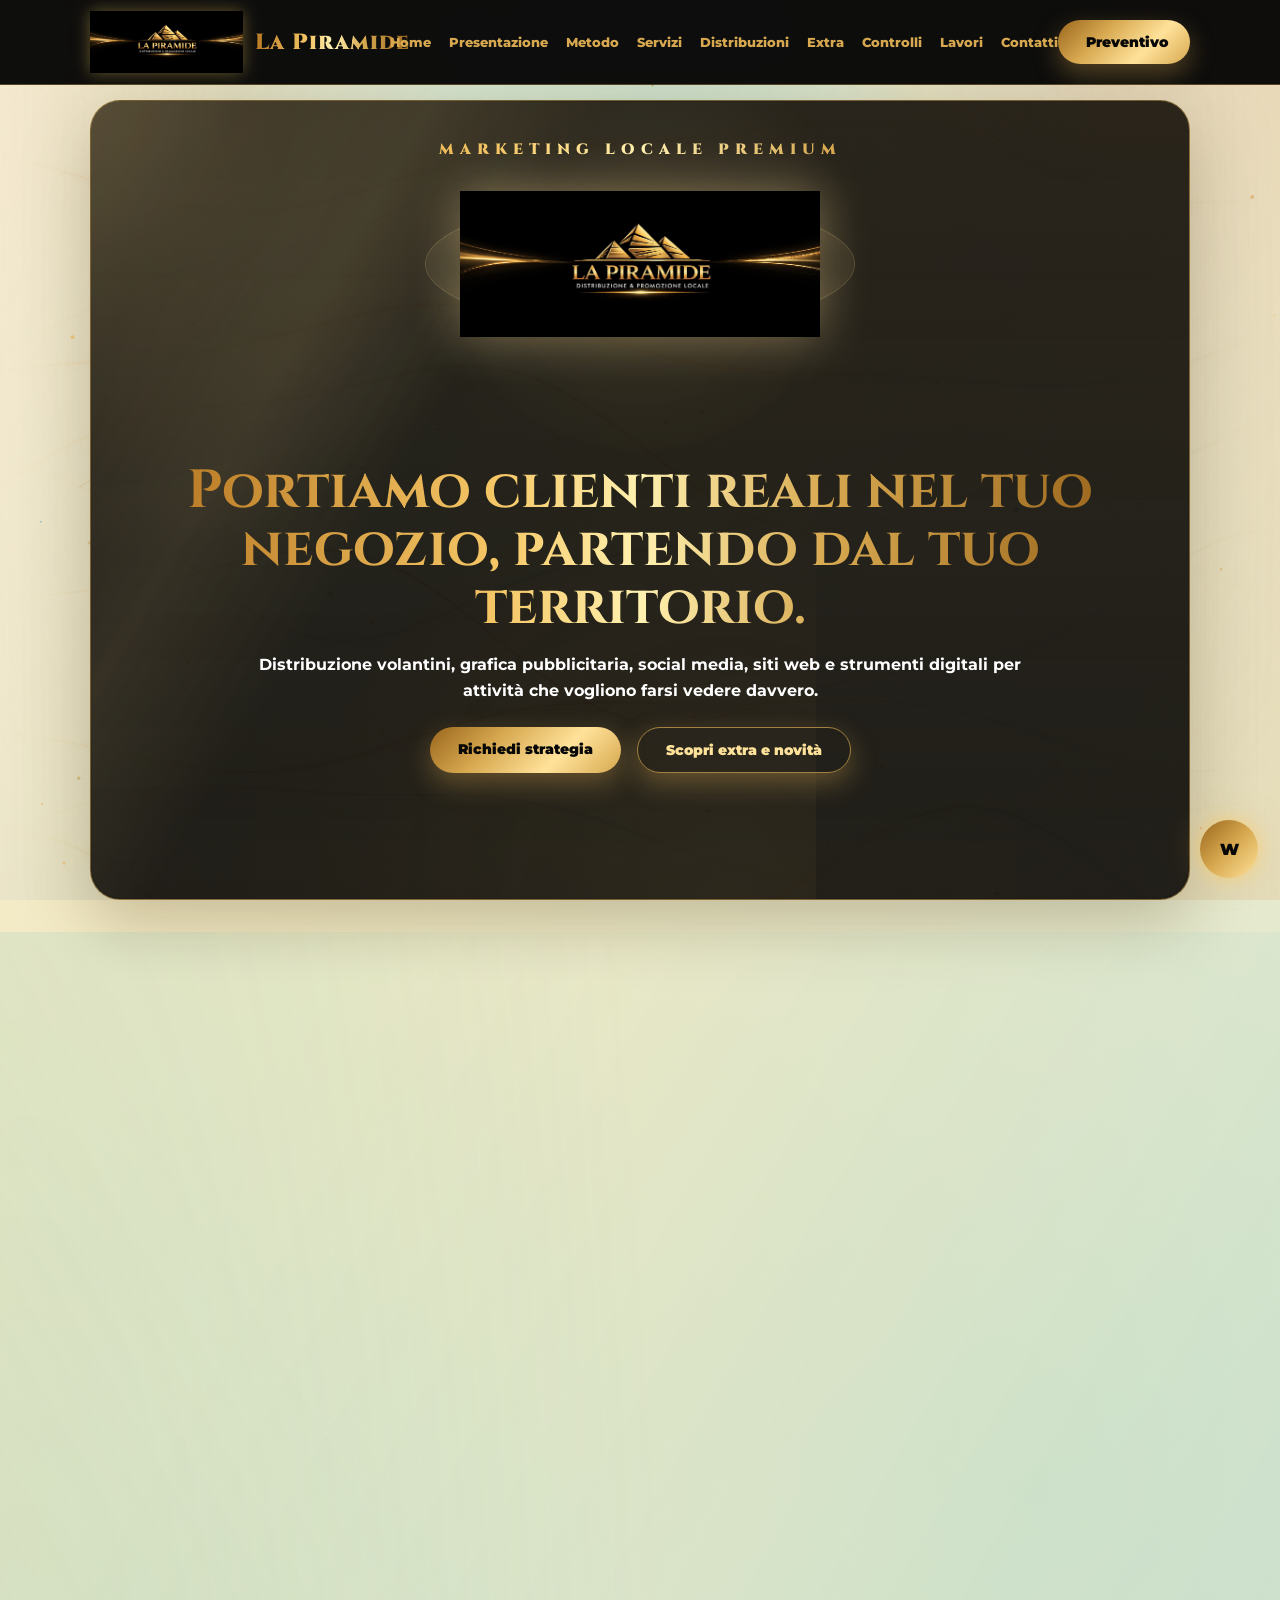
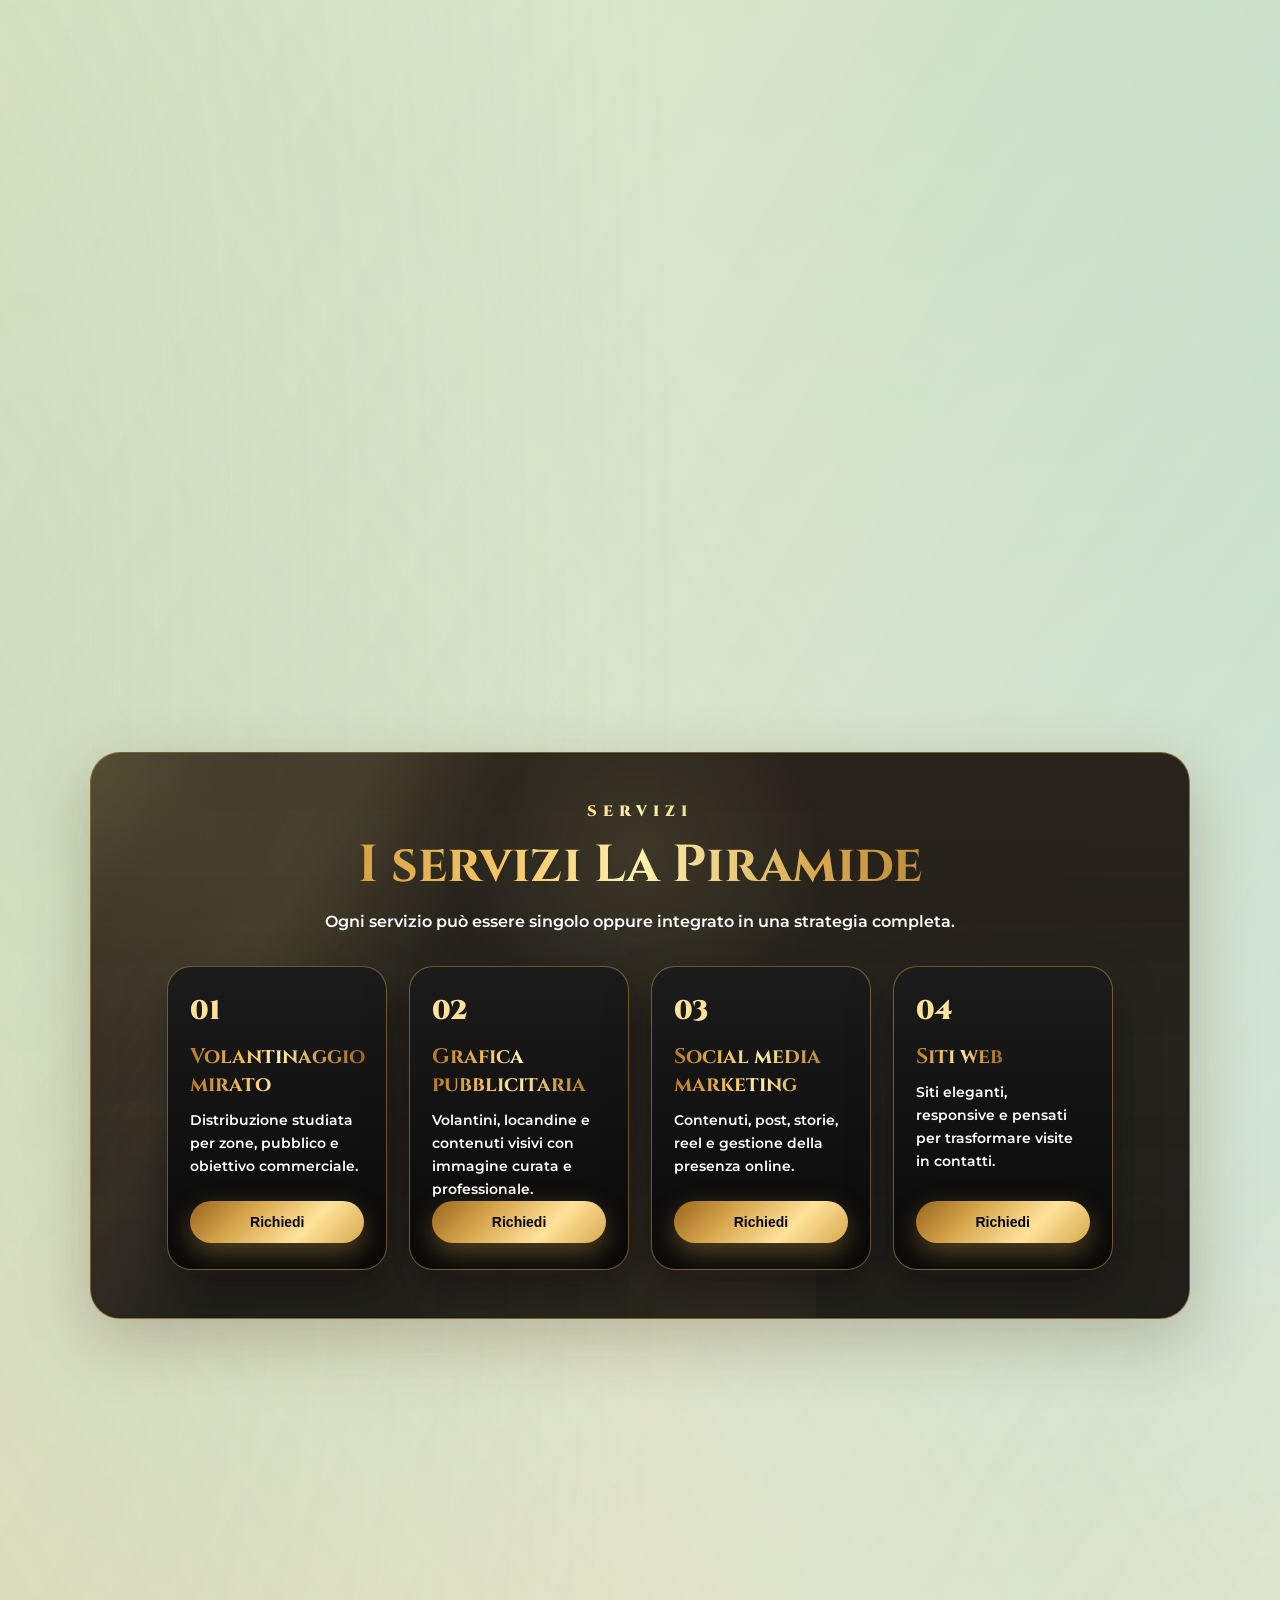
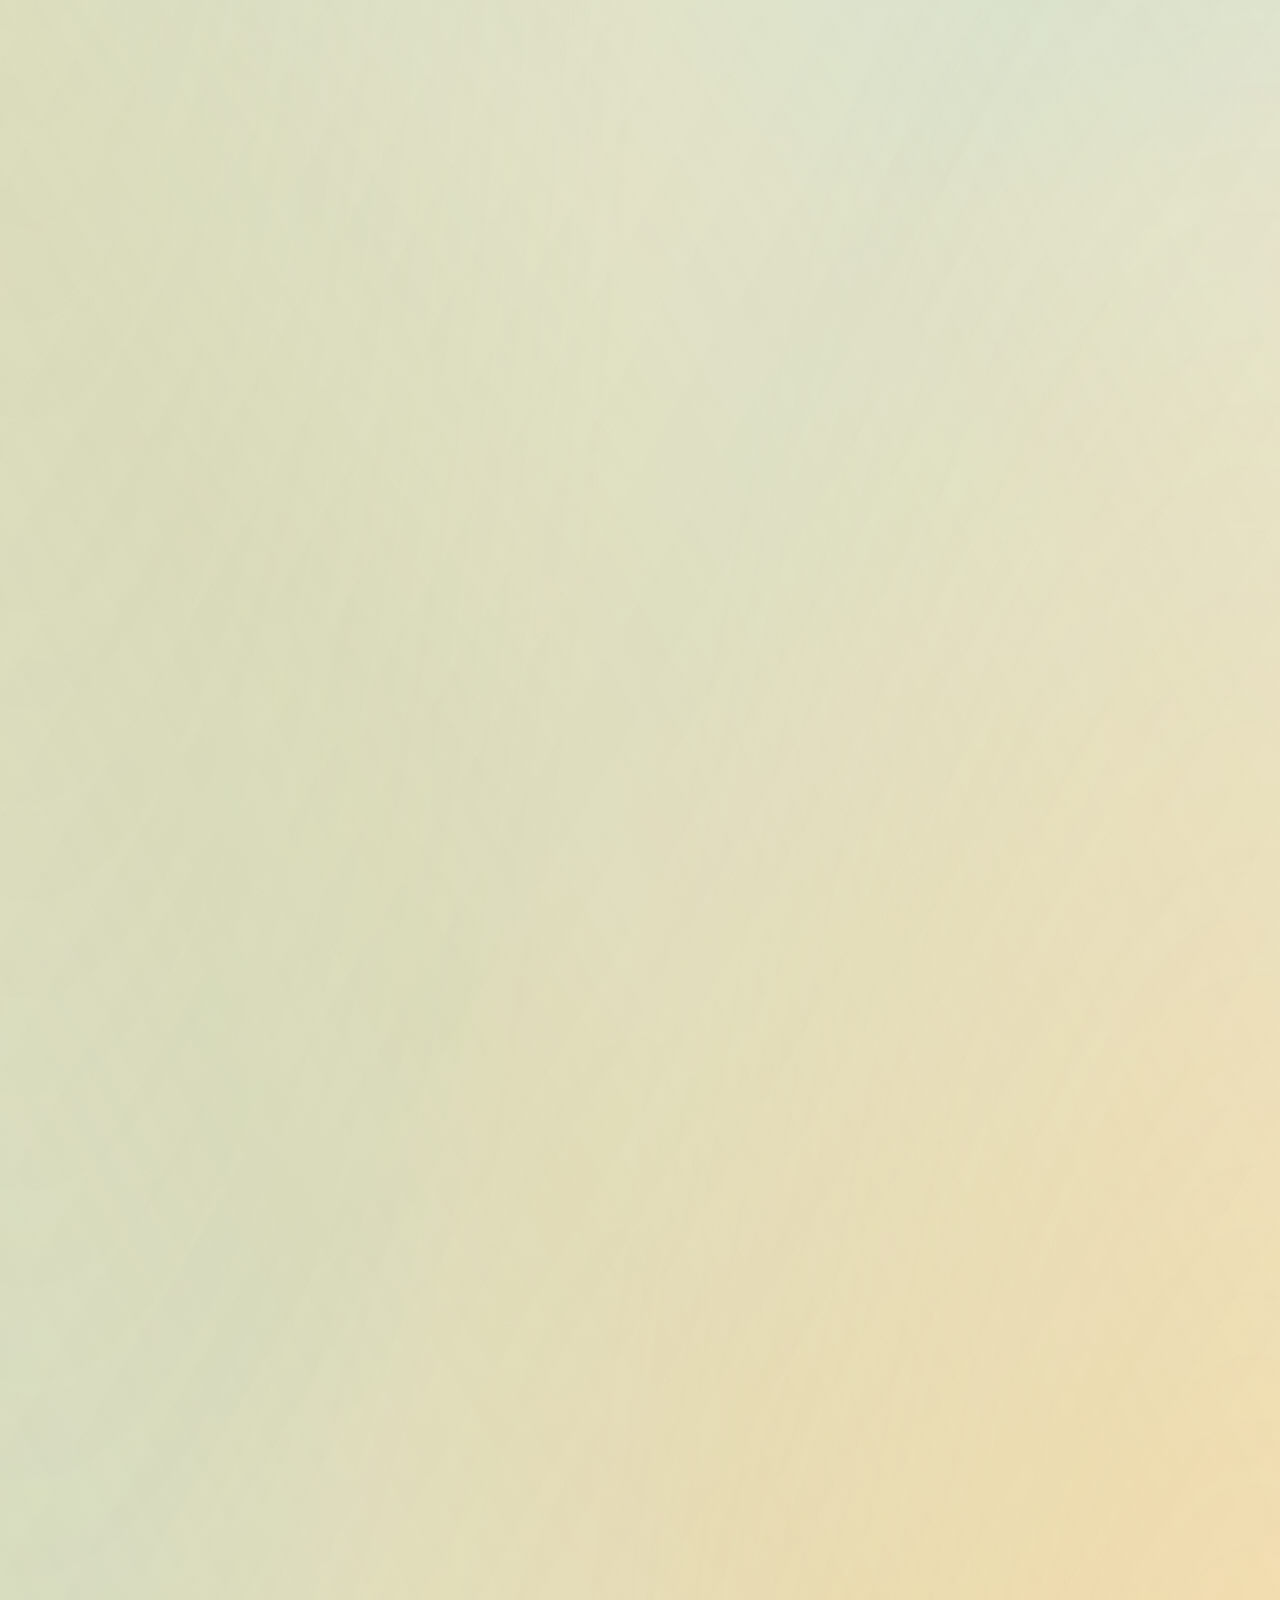
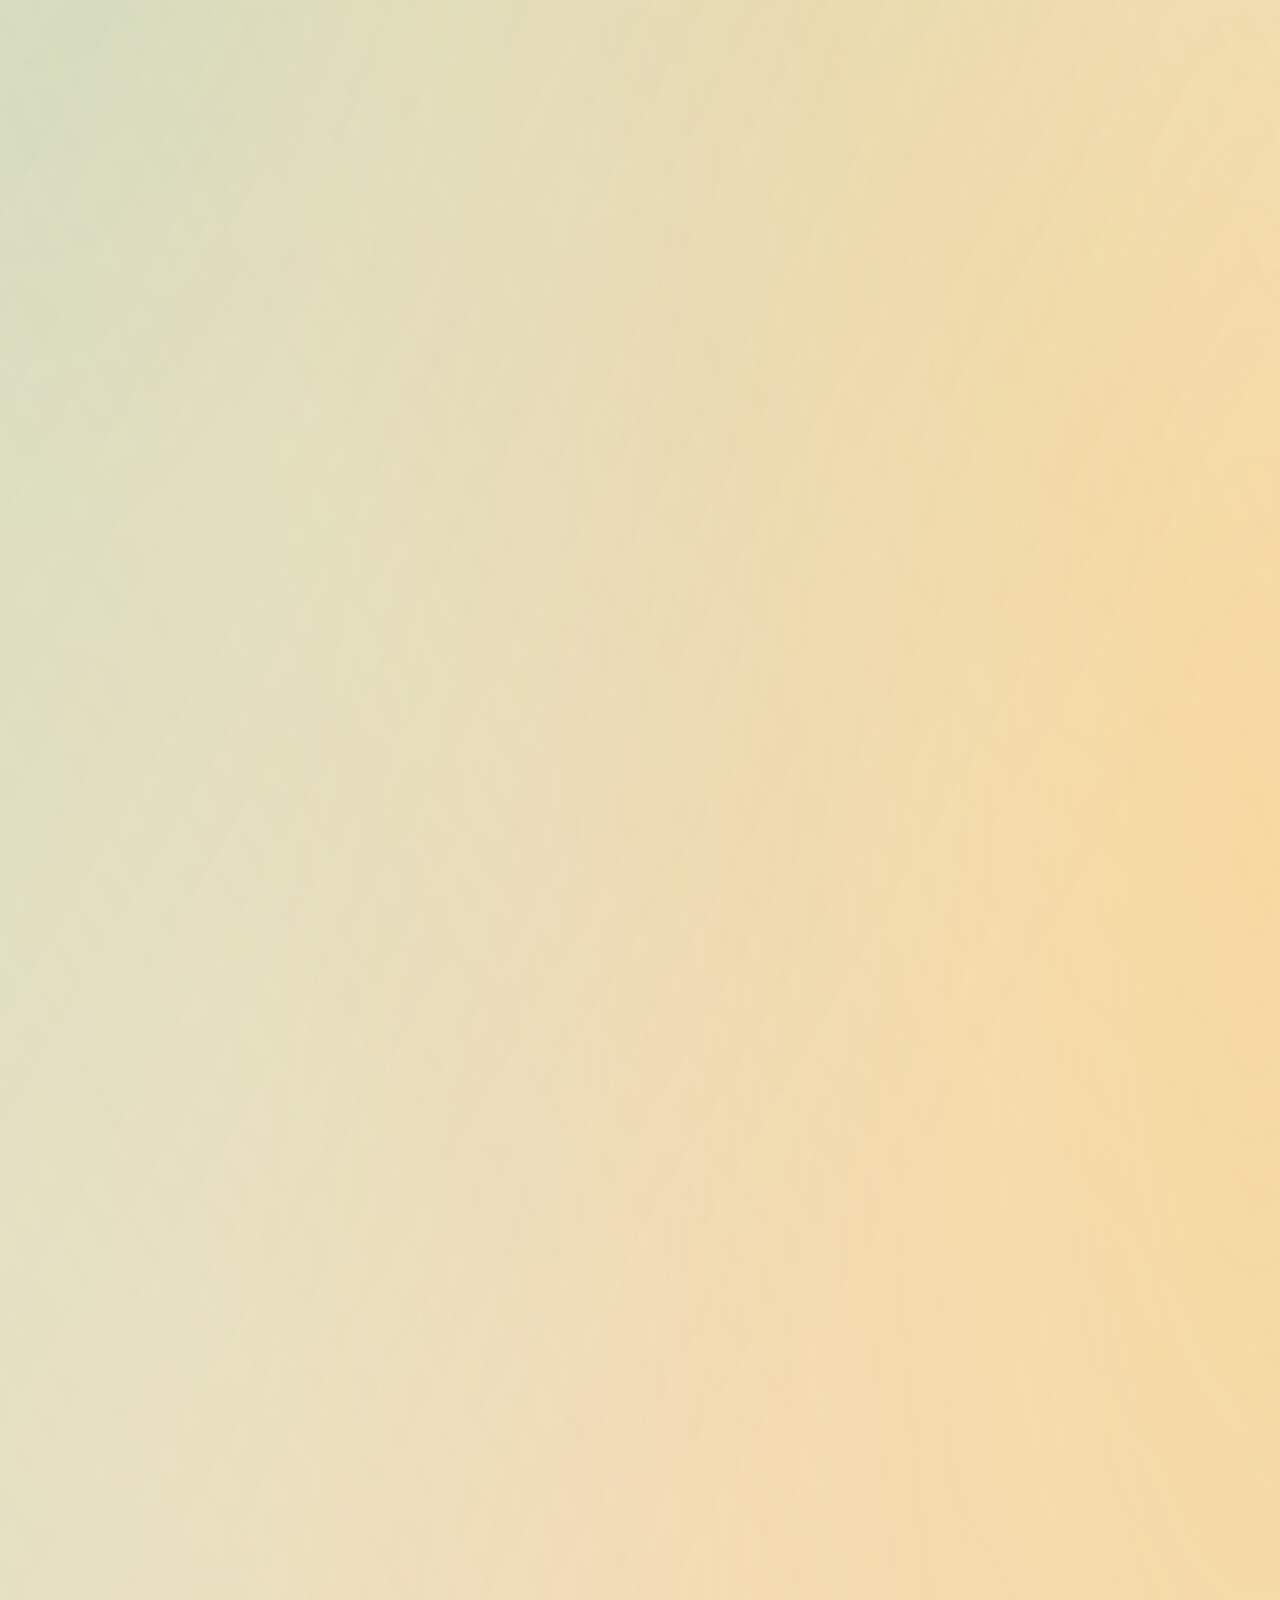
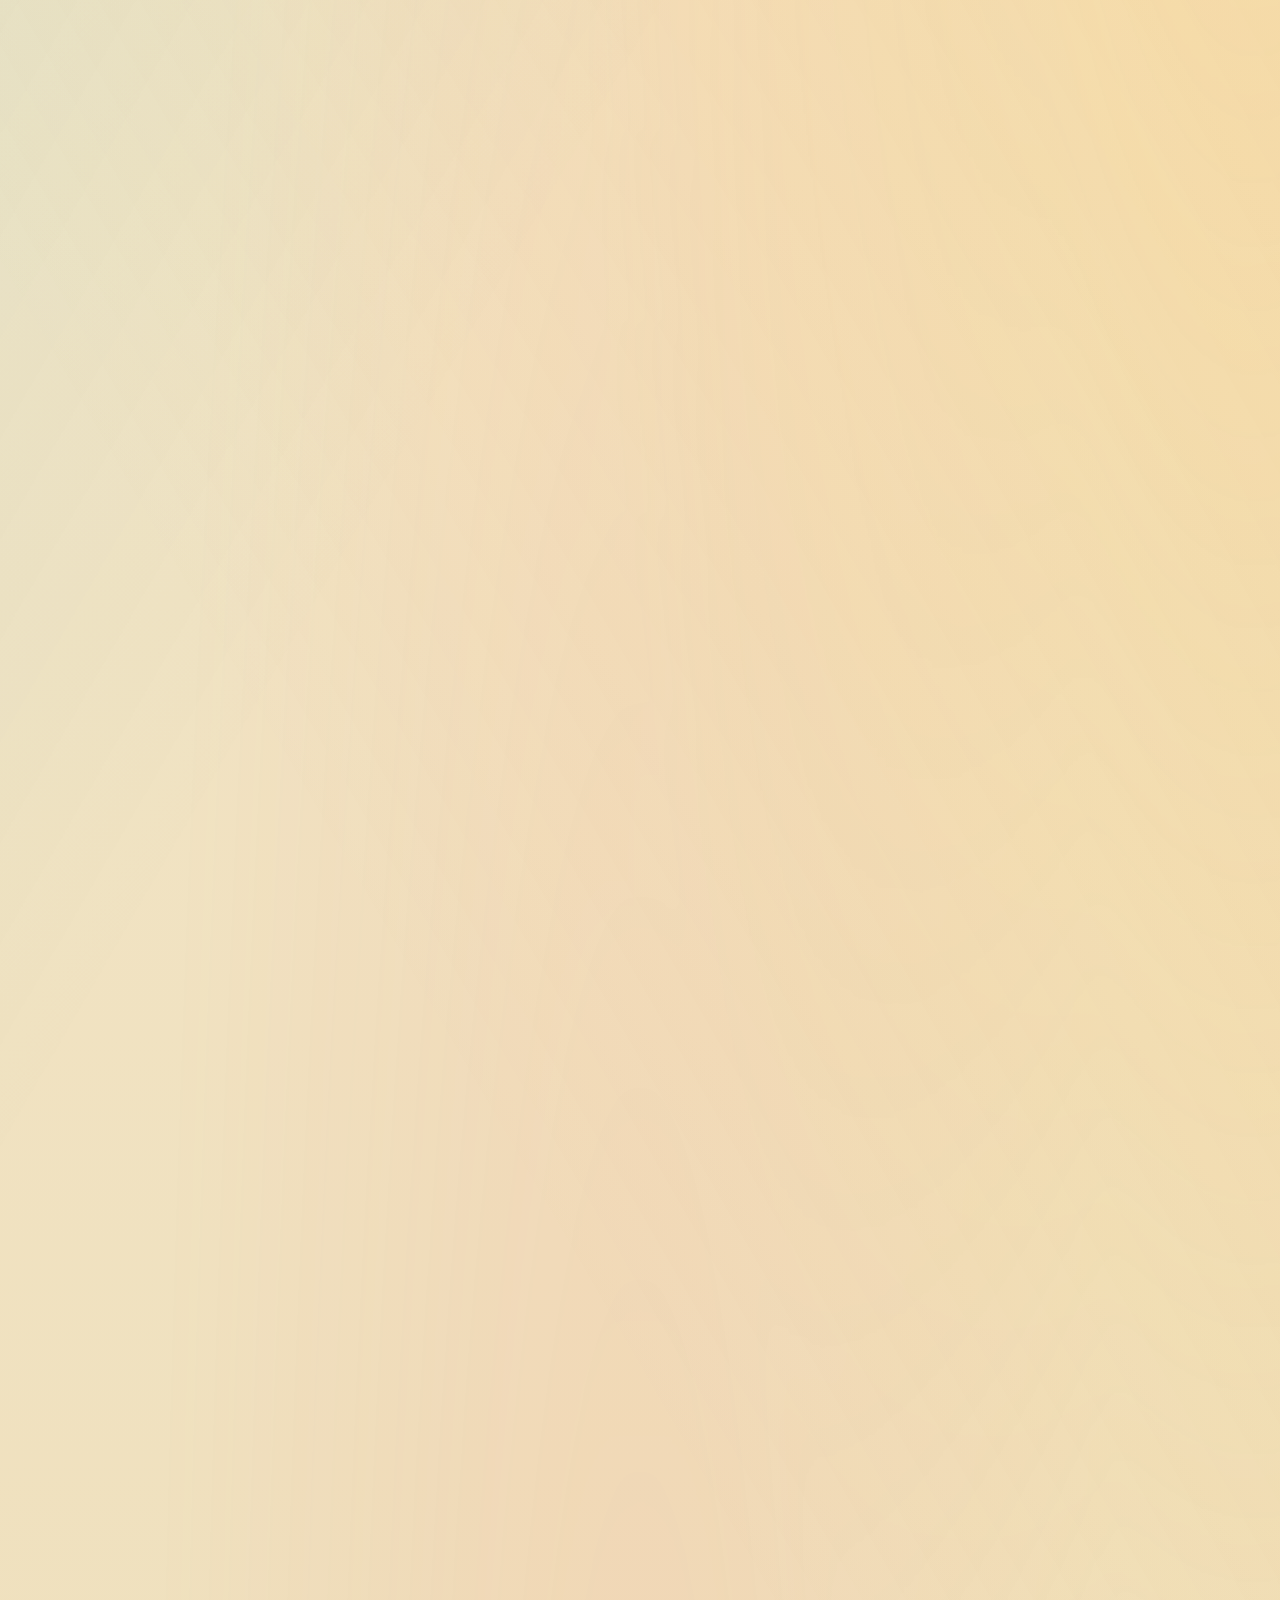
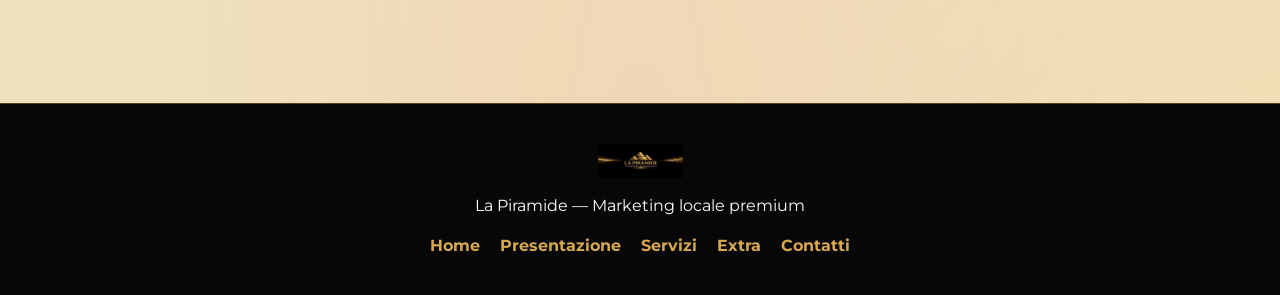
==== commit 1b17df6c: "aggiornamento sito" ====
--- a/index.html
+++ b/index.html
@@ -296,7 +296,7 @@
 
       <div class="video-box">
         <video controls playsinline preload="metadata">
-          <source src="video/controlli1.mp4" type="video/mp4">
+          <source src="controlli1.mp4" type="video/mp4">
           Il tuo browser non supporta la riproduzione del video.
         </video>
       </div>
--- a/style.css
+++ b/style.css
@@ -1,6 +1,6 @@
 /* =====================================================
    LA PIRAMIDE - STYLE.CSS
-   Luxury / oro metallico / nero premium / sfondo animato
+   Luxury / oro metallico / nero premium / mobile corretto
 ===================================================== */
 
 :root {
@@ -16,15 +16,17 @@
   --grigio: #d8d8d8;
 }
 
-/* RESET */
-
 * {
   margin: 0;
   padding: 0;
   box-sizing: border-box;
 }
 
-html {
+html,
+body {
+  width: 100%;
+  max-width: 100%;
+  overflow-x: hidden;
   scroll-behavior: smooth;
 }
 
@@ -32,7 +34,6 @@
   font-family: "Montserrat", sans-serif;
   color: var(--bianco);
   min-height: 100vh;
-  overflow-x: hidden;
   background:
     radial-gradient(circle at 20% 10%, rgba(255, 226, 154, 0.42), transparent 30%),
     radial-gradient(circle at 82% 18%, rgba(0, 168, 190, 0.18), transparent 28%),
@@ -52,8 +53,6 @@
   color: var(--bianco);
   line-height: 1.65;
 }
-
-/* SFONDO LUXURY DINAMICO */
 
 .future-bg,
 .future-vignette {
@@ -66,11 +65,6 @@
   z-index: 0;
   width: 100%;
   height: 100%;
-  background:
-    radial-gradient(circle at 18% 16%, rgba(255, 211, 116, 0.46), transparent 28%),
-    radial-gradient(circle at 82% 22%, rgba(0, 168, 190, 0.20), transparent 30%),
-    radial-gradient(circle at 60% 92%, rgba(255, 118, 88, 0.12), transparent 32%),
-    linear-gradient(180deg, #fff9eb, #f7ebd0 56%, #ecddb9);
 }
 
 .future-vignette {
@@ -81,8 +75,6 @@
   opacity: 0.82;
   animation: luxuryAtmosphere 8s ease-in-out infinite;
 }
-
-/* ORO METALLICO */
 
 h1,
 h2,
@@ -103,8 +95,6 @@
   -webkit-text-fill-color: transparent;
 }
 
-/* NAVBAR */
-
 .nav {
   position: fixed;
   top: 0;
@@ -124,6 +114,7 @@
   display: flex;
   align-items: center;
   gap: 12px;
+  min-width: 0;
 }
 
 .brand img {
@@ -142,6 +133,7 @@
   font-size: 22px;
   font-weight: 900;
   letter-spacing: 1px;
+  white-space: nowrap;
 }
 
 .nav-links {
@@ -173,8 +165,6 @@
 .nav-btn {
   padding: 11px 23px;
 }
-
-/* MOBILE MENU */
 
 .mobile-menu {
   position: fixed;
@@ -201,8 +191,6 @@
   color: var(--oro);
   font-weight: 800;
 }
-
-/* BOTTONI */
 
 .btn,
 button {
@@ -225,6 +213,8 @@
   transition: 0.3s ease;
   position: relative;
   overflow: hidden;
+  max-width: 100%;
+  white-space: normal;
 }
 
 .btn::before,
@@ -256,14 +246,14 @@
   background: rgba(255, 226, 154, 0.18);
 }
 
-/* SFONDO AVORIO ANIMATO VISIBILE */
-
 main {
   position: relative;
   z-index: 1;
   overflow: hidden;
   padding: 18px 0;
   background: transparent;
+  width: 100%;
+  max-width: 100%;
 }
 
 main::before {
@@ -297,10 +287,11 @@
   z-index: 2;
 }
 
-/* STRUTTURA */
-
 .section,
 .hero {
+  position: relative;
+  width: auto;
+  max-width: 100%;
   margin: 32px 7%;
   padding: 54px 6%;
   border-radius: 30px;
@@ -357,12 +348,14 @@
 .wide-label {
   display: block;
   width: 100%;
+  max-width: 100%;
   text-align: center;
   text-transform: uppercase;
   letter-spacing: 6px;
   font-weight: 900;
   font-size: 15px;
   margin-bottom: 14px;
+  overflow-wrap: break-word;
 }
 
 .section h2,
@@ -370,15 +363,17 @@
   font-size: clamp(31px, 4.2vw, 52px);
   line-height: 1.12;
   margin-bottom: 14px;
+  max-width: 100%;
+  overflow-wrap: break-word;
 }
 
 .section p,
 .section-head p {
   font-size: 15.5px;
   font-weight: 600;
-}
-
-/* HERO */
+  max-width: 100%;
+  overflow-wrap: break-word;
+}
 
 .hero {
   min-height: calc(100vh - 100px);
@@ -388,20 +383,19 @@
   grid-template-rows: auto auto;
   gap: 26px;
   text-align: center;
-  overflow: hidden;
-  position: relative;
 }
 
 .hero-top,
 .hero-bottom {
   position: relative;
   z-index: 2;
+  max-width: 100%;
 }
 
 .hero-logo-stage {
   position: relative;
   width: 460px;
-  max-width: 90%;
+  max-width: 100%;
   height: 180px;
   margin: 0 auto;
   display: flex;
@@ -421,6 +415,7 @@
 .logo-glow {
   position: absolute;
   width: 420px;
+  max-width: 100%;
   height: 110px;
   border-radius: 999px;
   background: radial-gradient(circle, rgba(255, 226, 154, 0.28), transparent 65%);
@@ -431,6 +426,7 @@
 .logo-scan {
   position: absolute;
   width: 430px;
+  max-width: 100%;
   height: 132px;
   border-radius: 50%;
   border: 1px solid rgba(255, 226, 154, 0.22);
@@ -440,10 +436,13 @@
 }
 
 .hero-bottom h1 {
-  max-width: 1120px;
+  width: 100%;
+  max-width: 100%;
   margin: 0 auto 16px;
   font-size: clamp(34px, 4.2vw, 58px);
   line-height: 1.08;
+  overflow-wrap: break-word;
+  word-break: normal;
 }
 
 .hero-bottom h1 span {
@@ -451,21 +450,23 @@
 }
 
 .hero-bottom p {
+  width: 100%;
   max-width: 820px;
   margin: 0 auto;
   font-size: 15.5px;
   font-weight: 700;
+  overflow-wrap: break-word;
 }
 
 .hero-actions {
+  width: 100%;
+  max-width: 100%;
   display: flex;
   justify-content: center;
   flex-wrap: wrap;
   gap: 16px;
   margin-top: 24px;
 }
-
-/* PRESENTAZIONE */
 
 .presentation-simple {
   max-width: 780px;
@@ -484,8 +485,6 @@
   margin-bottom: 24px;
 }
 
-/* GRIGLIE */
-
 .services-grid,
 .method-grid,
 .proof-grid,
@@ -493,6 +492,8 @@
 .contacts-grid {
   display: grid;
   gap: 22px;
+  width: 100%;
+  max-width: 100%;
 }
 
 .services-grid,
@@ -512,11 +513,9 @@
 }
 
 .contacts-grid {
-  grid-template-columns: repeat(3, 1fr);
+  grid-template-columns: repeat(3, minmax(0, 1fr));
   margin-top: 38px;
 }
-
-/* CARD */
 
 .service-card,
 .method-card,
@@ -531,6 +530,8 @@
   padding: 26px 22px;
   box-shadow: 0 18px 45px rgba(0, 0, 0, 0.35);
   transition: 0.35s ease;
+  min-width: 0;
+  max-width: 100%;
 }
 
 .service-card,
@@ -575,6 +576,7 @@
 .contact-card h3 {
   font-size: 21px;
   margin: 14px 0 10px;
+  overflow-wrap: break-word;
 }
 
 .service-card p,
@@ -584,9 +586,8 @@
 .contact-card p {
   color: var(--bianco);
   font-size: 14px;
-}
-
-/* DISTRIBUZIONI */
+  overflow-wrap: break-word;
+}
 
 .distribution-slider {
   position: relative;
@@ -644,8 +645,6 @@
   background: var(--oro);
 }
 
-/* EXTRA E NOVITÀ / TRACK */
-
 .extra-section {
   text-align: center;
 }
@@ -678,6 +677,7 @@
 .track-advertising-box h3 {
   font-size: clamp(26px, 3.4vw, 42px);
   margin-bottom: 18px;
+  overflow-wrap: break-word;
 }
 
 .track-advertising-box p {
@@ -701,8 +701,6 @@
   display: block;
 }
 
-/* PLUS */
-
 .proof-section {
   text-align: center;
 }
@@ -715,8 +713,6 @@
 .section-btn {
   margin-top: 28px;
 }
-
-/* VIDEO */
 
 .controlli-section {
   text-align: center;
@@ -740,10 +736,9 @@
   object-fit: cover;
 }
 
-/* SLIDER LAVORI */
-
 .slider {
   max-width: 820px;
+  width: 100%;
   height: 430px;
   margin: 0 auto;
   position: relative;
@@ -769,8 +764,6 @@
   opacity: 1;
 }
 
-/* PERSONE VERE */
-
 .real-people-section {
   display: grid;
   grid-template-columns: 0.85fr 1.15fr;
@@ -791,6 +784,7 @@
   font-size: clamp(32px, 4.4vw, 52px);
   line-height: 1.12;
   margin-bottom: 18px;
+  overflow-wrap: break-word;
 }
 
 .real-people-text p {
@@ -799,8 +793,6 @@
   font-weight: 600;
 }
 
-/* RECENSIONI */
-
 .reviews {
   text-align: center;
 }
@@ -810,8 +802,6 @@
   color: var(--oro-chiaro);
   margin-top: 14px;
 }
-
-/* CONTATTI */
 
 .final-cta {
   text-align: center;
@@ -824,6 +814,7 @@
   display: flex;
   flex-direction: column;
   justify-content: center;
+  overflow: hidden;
 }
 
 .contact-icon {
@@ -845,9 +836,10 @@
 .contact-card strong {
   color: var(--bianco);
   font-size: 18px;
-}
-
-/* FOOTER */
+  max-width: 100%;
+  word-break: break-word;
+  overflow-wrap: anywhere;
+}
 
 .footer {
   position: relative;
@@ -879,8 +871,6 @@
   color: var(--oro);
   font-weight: 700;
 }
-
-/* WHATSAPP */
 
 .whatsapp {
   position: fixed;
@@ -902,8 +892,6 @@
   animation: whatsappPulse 1.2s infinite;
 }
 
-/* MODALE FORM */
-
 .quote-modal {
   position: fixed;
   inset: 0;
@@ -1004,8 +992,6 @@
   padding: 0;
 }
 
-/* ANIMAZIONI SEZIONI */
-
 .reveal-section {
   opacity: 0;
   transform: translateY(40px) scale(0.98);
@@ -1016,8 +1002,6 @@
   opacity: 1;
   transform: translateY(0) scale(1);
 }
-
-/* KEYFRAMES */
 
 @keyframes softLuxuryMove {
   0% {
@@ -1145,12 +1129,10 @@
   }
 }
 
-/* RESPONSIVE */
-
 @media (max-width: 1150px) {
   .services-grid,
   .method-grid {
-    grid-template-columns: repeat(2, 1fr);
+    grid-template-columns: repeat(2, minmax(0, 1fr));
   }
 
   .real-people-section {
@@ -1158,7 +1140,7 @@
   }
 
   .distribution-group {
-    grid-template-columns: repeat(2, 1fr);
+    grid-template-columns: repeat(2, minmax(0, 1fr));
   }
 
   .distribution-slider {
@@ -1190,8 +1172,10 @@
 
   .section,
   .hero {
-    margin: 24px 5%;
-    padding: 50px 5%;
+    width: calc(100% - 28px);
+    margin-left: 14px;
+    margin-right: 14px;
+    padding: 46px 20px;
     border-radius: 24px;
   }
 
@@ -1202,6 +1186,7 @@
 
   .hero-bottom h1 {
     font-size: 33px;
+    line-height: 1.12;
   }
 
   .hero-bottom h1 span {
@@ -1217,15 +1202,18 @@
   }
 
   .hero-actions .btn {
+    width: 100%;
     text-align: center;
   }
 
   .hero-logo-stage {
+    width: 100%;
     height: 140px;
   }
 
   .hero-logo-stage img {
     width: 270px;
+    max-width: 100%;
   }
 
   .logo-glow {
@@ -1233,7 +1221,7 @@
   }
 
   .logo-scan {
-    width: 330px;
+    width: 300px;
   }
 
   .services-grid,
@@ -1257,7 +1245,9 @@
   }
 
   .video-box video {
-    height: 280px;
+    height: auto;
+    min-height: 250px;
+    object-fit: contain;
   }
 
   .slider {
@@ -1271,37 +1261,125 @@
   .track-advertising-box {
     padding: 30px 22px;
   }
+
+  .contact-card {
+    width: 100%;
+  }
 }
 
 @media (max-width: 500px) {
-  .brand span {
-    font-size: 18px;
+  .nav {
+    padding: 10px 14px;
+  }
+
+  .brand {
+    gap: 8px;
+    max-width: calc(100% - 58px);
   }
 
   .brand img {
     height: 48px;
+    max-width: 150px;
+  }
+
+  .brand span {
+    font-size: 24px;
+    line-height: 1.05;
+    white-space: normal;
+  }
+
+  .menu-btn {
+    font-size: 34px;
+    padding: 0;
+    min-width: 42px;
+  }
+
+  .mobile-menu {
+    top: 82px;
+    height: calc(100vh - 82px);
+  }
+
+  .section,
+  .hero {
+    width: calc(100% - 24px);
+    margin-left: 12px;
+    margin-right: 12px;
+    padding: 38px 18px;
+    border-radius: 22px;
+  }
+
+  .hero {
+    margin-top: 96px;
+  }
+
+  .wide-label {
+    font-size: 11px;
+    letter-spacing: 3px;
+    line-height: 1.35;
   }
 
   .section h2,
   .section-head h2,
   .real-people-text h2 {
+    font-size: 28px;
+    line-height: 1.15;
+  }
+
+  .hero-logo-stage {
+    height: 120px;
+  }
+
+  .hero-logo-stage img {
+    width: 240px;
+  }
+
+  .hero-bottom h1 {
     font-size: 30px;
-  }
-
-  .hero-bottom h1 {
-    font-size: 31px;
-  }
-
-  .wide-label {
-    font-size: 12px;
-    letter-spacing: 4px;
+    line-height: 1.12;
+  }
+
+  .hero-bottom p {
+    font-size: 14px;
+    line-height: 1.55;
+  }
+
+  .btn,
+  button {
+    width: 100%;
+    padding: 13px 18px;
+    font-size: 14px;
+    text-align: center;
+  }
+
+  .service-card,
+  .method-card,
+  .proof-grid div,
+  .review-grid article,
+  .contact-card,
+  .track-advertising-box {
+    padding: 24px 16px;
+  }
+
+  .contact-card h3 {
+    font-size: 25px;
+  }
+
+  .contact-card p {
+    font-size: 15px;
+  }
+
+  .contact-card strong {
+    font-size: 15px;
   }
 
   .slider {
     height: 290px;
   }
 
-  .contact-card strong {
-    font-size: 15px;
-  }
-}
+  .whatsapp {
+    right: 14px;
+    bottom: 14px;
+    width: 58px;
+    height: 58px;
+  }
+}
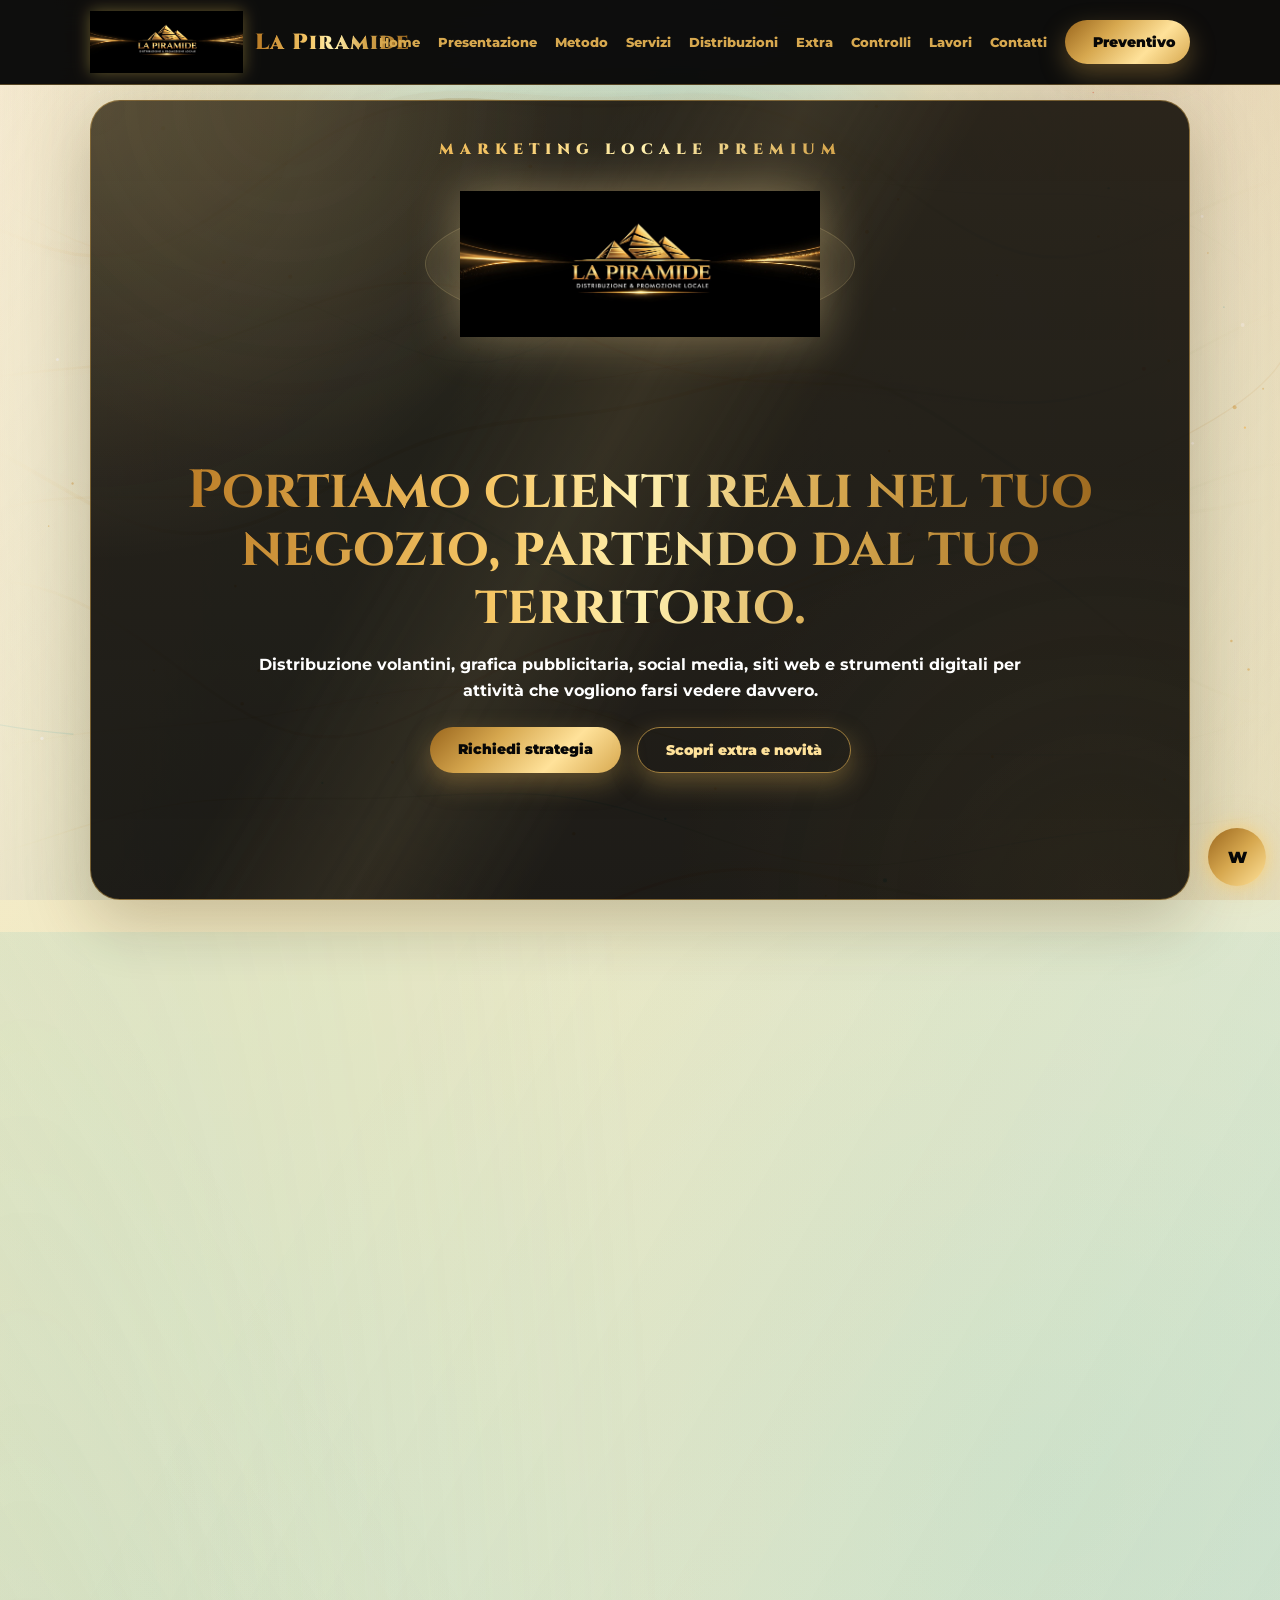
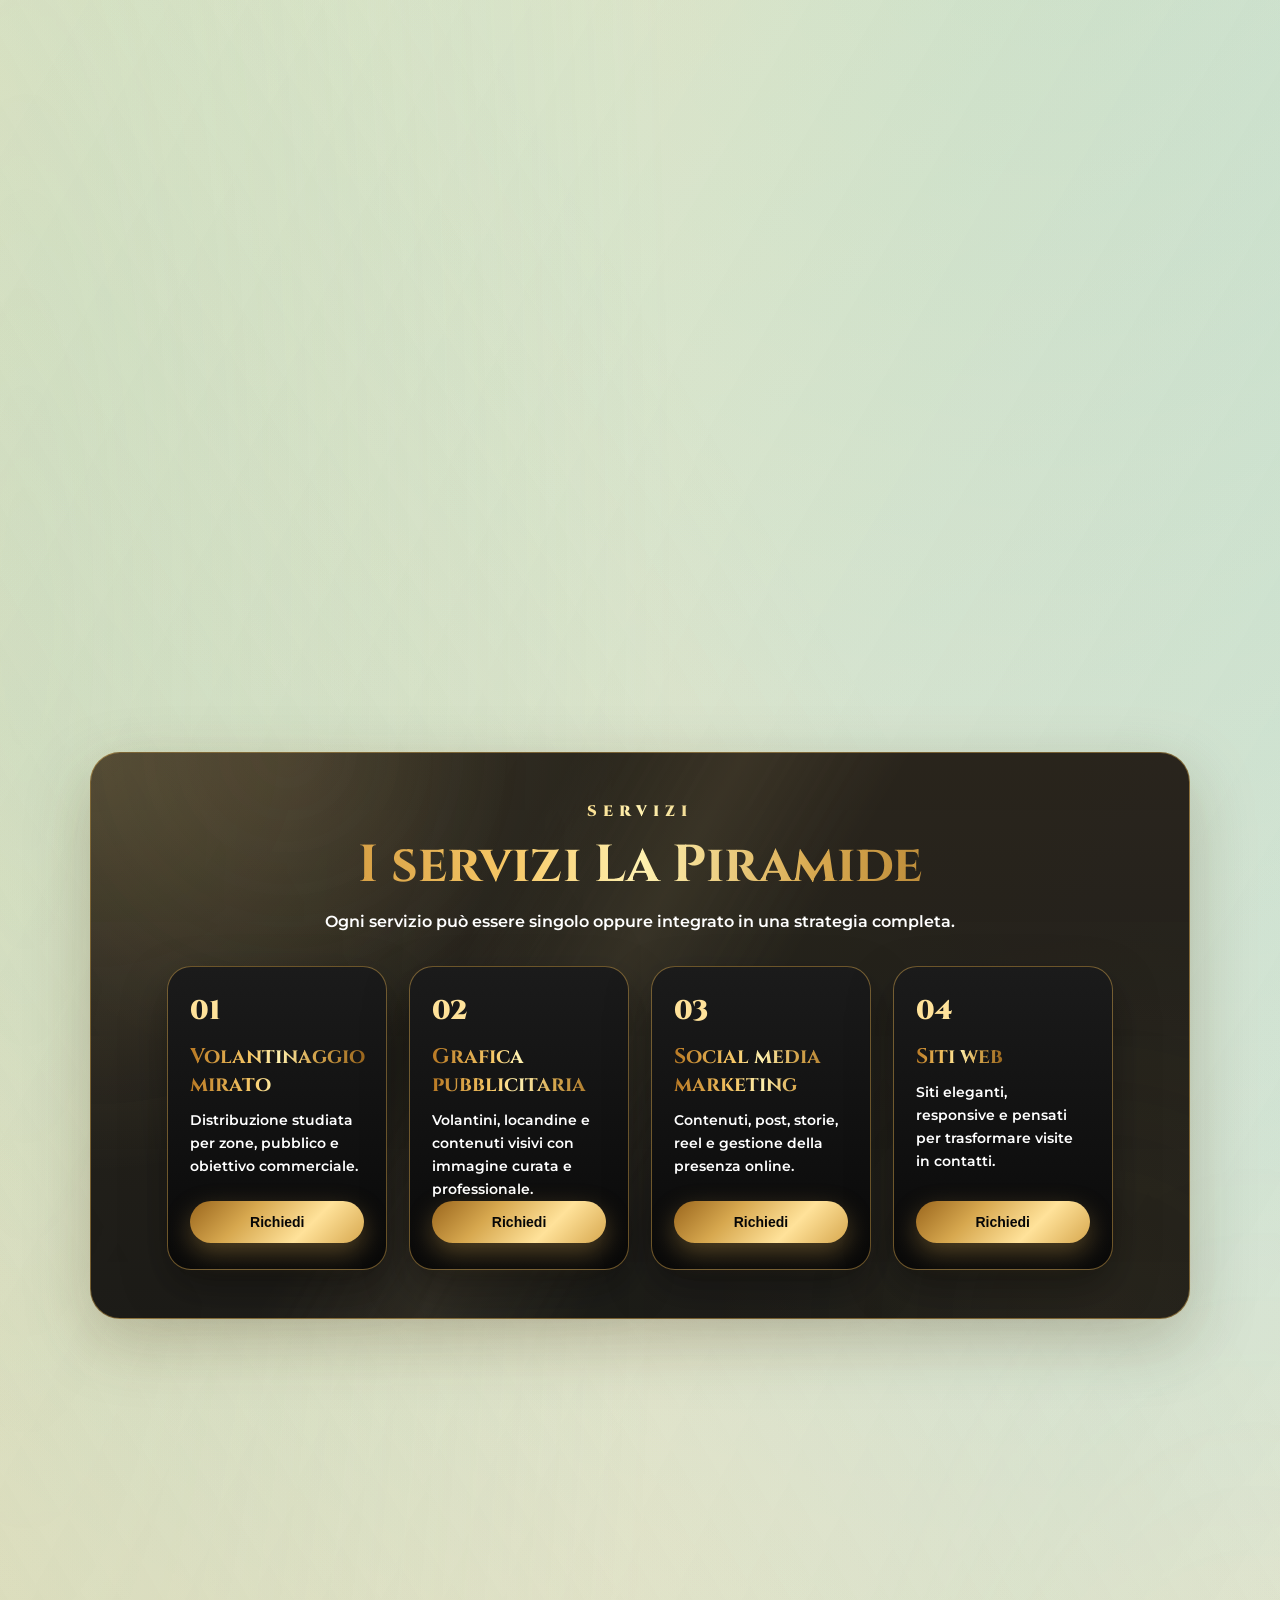
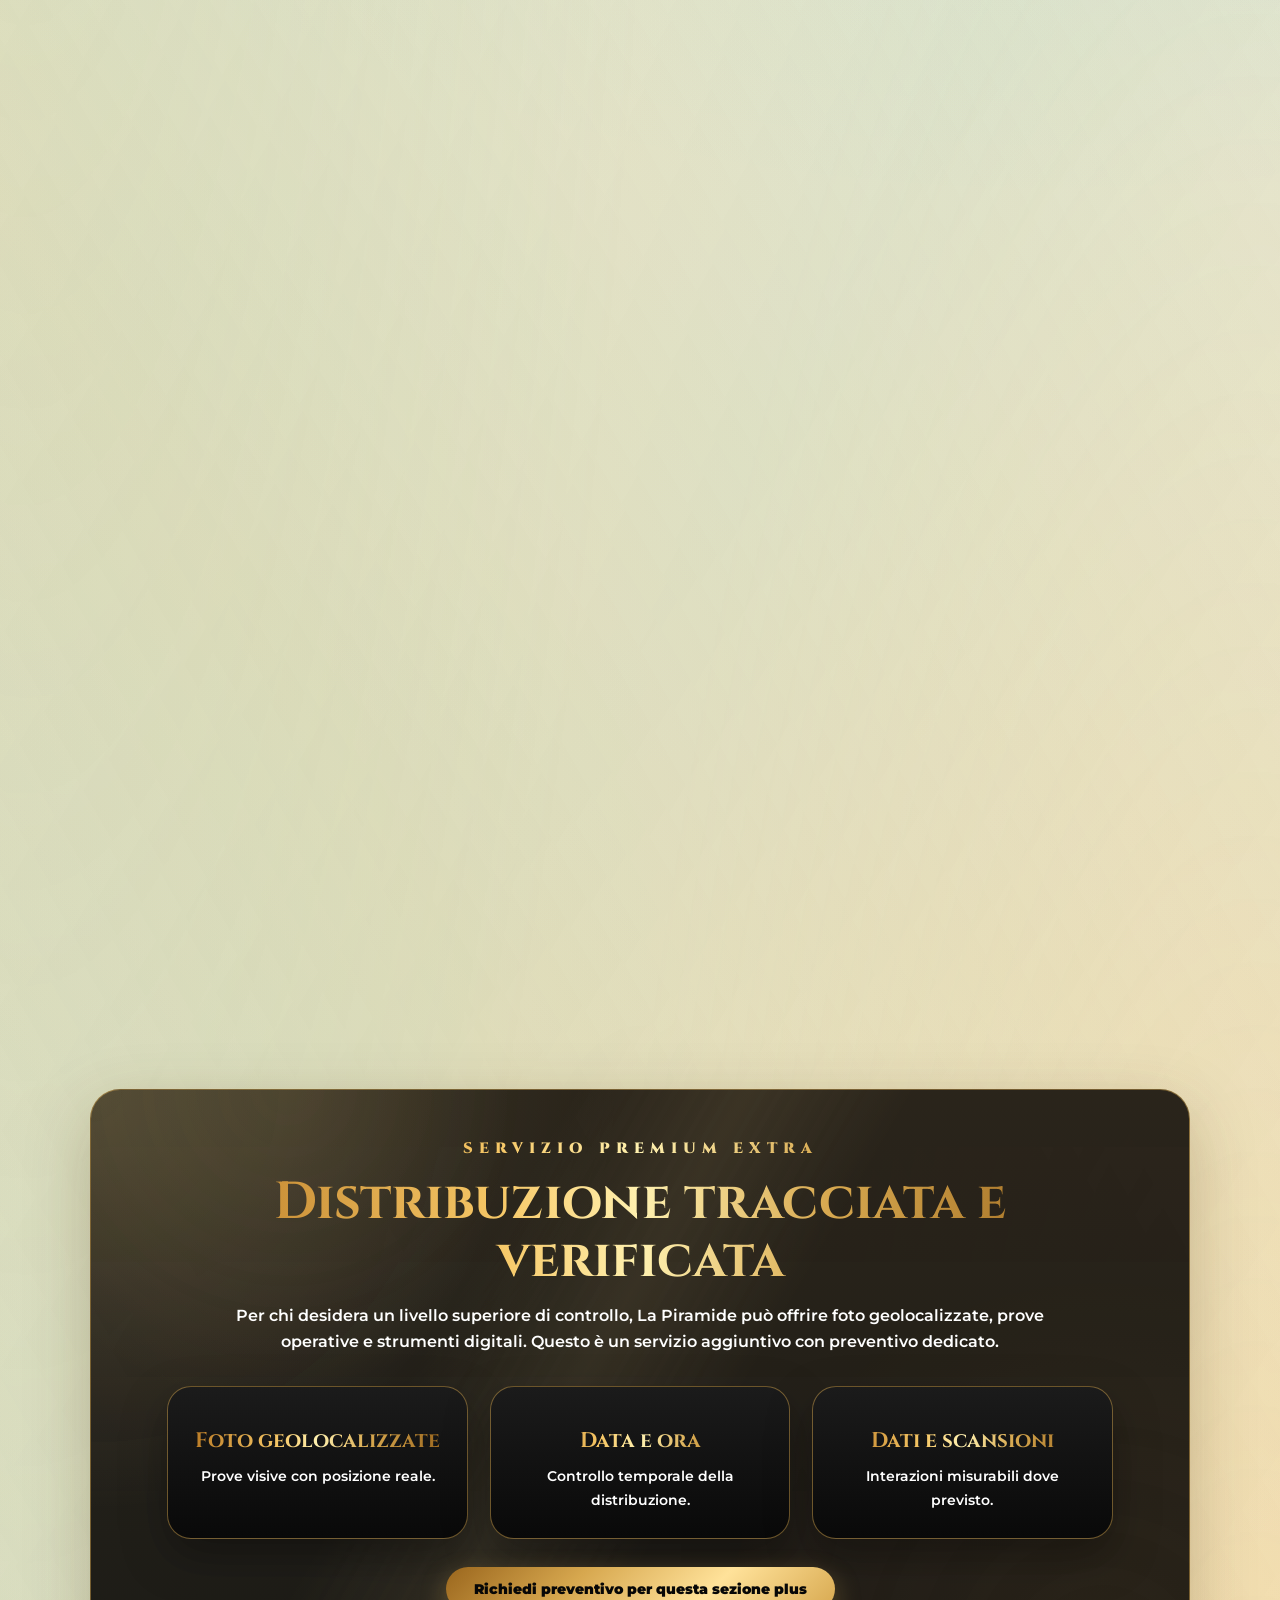
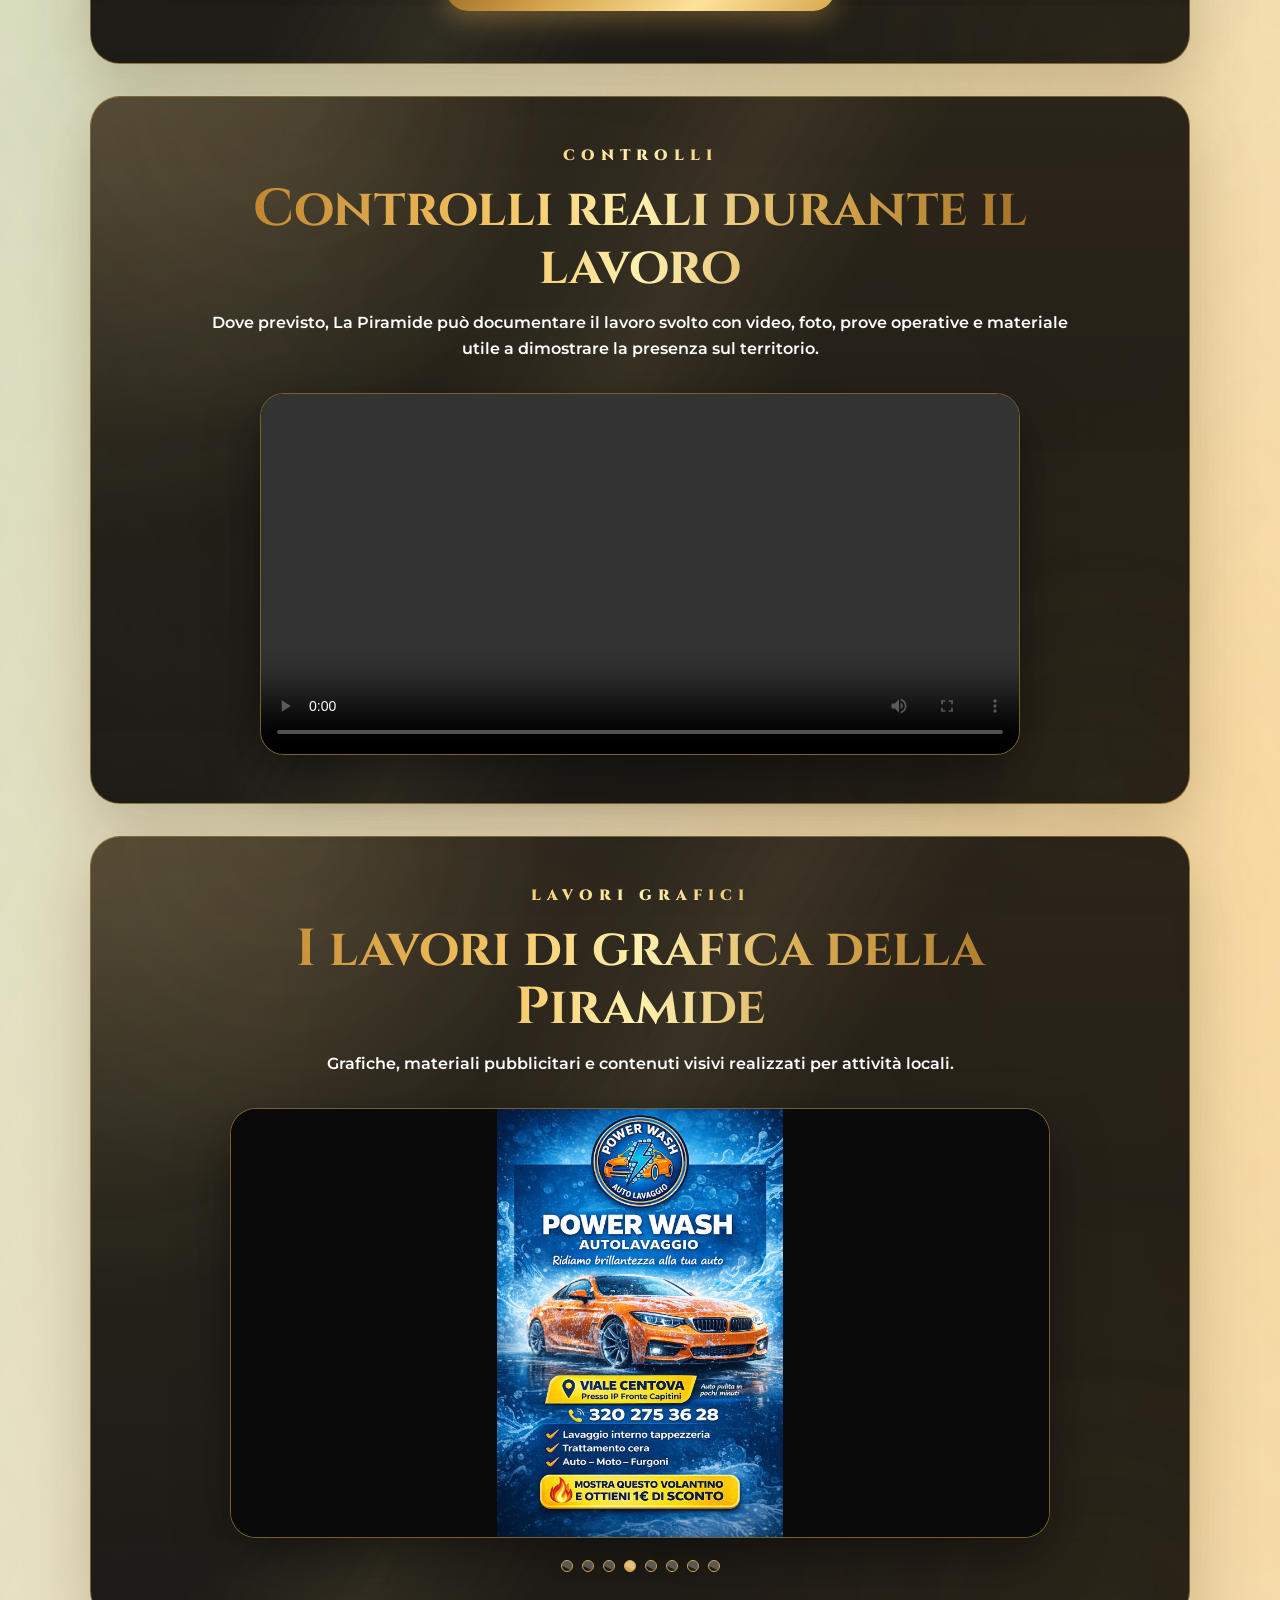
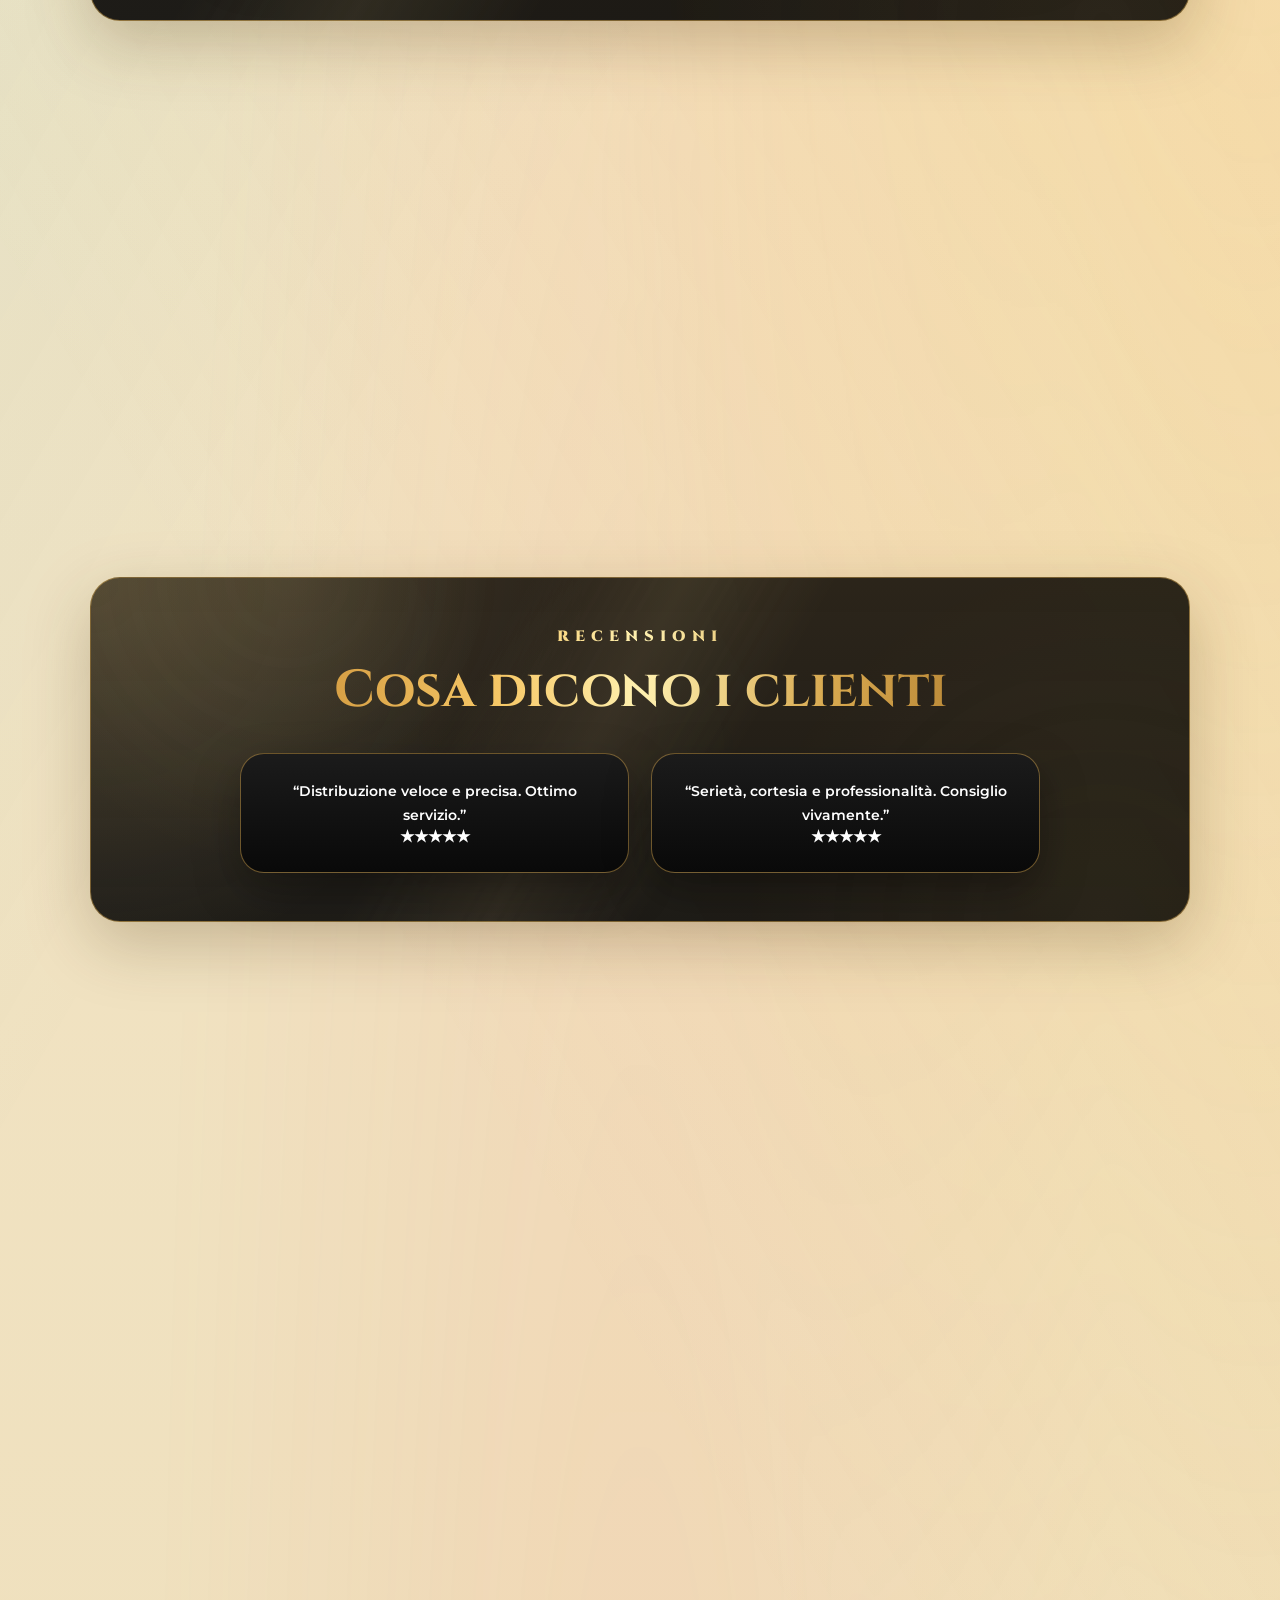
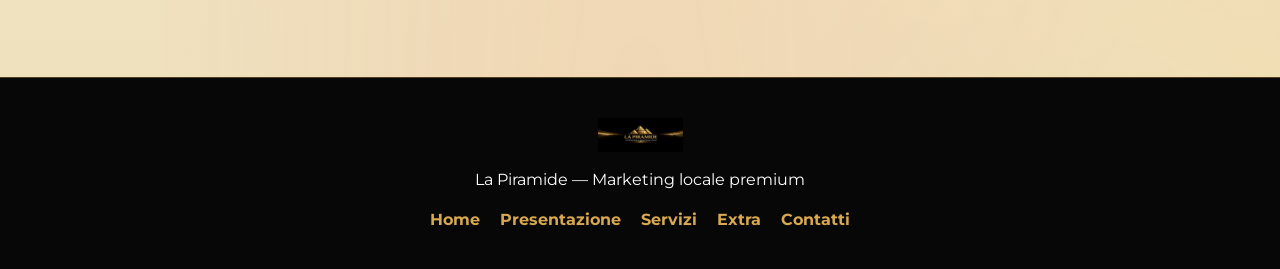
==== commit 8af151ba: "Update index.html" ====
--- a/index.html
+++ b/index.html
@@ -13,6 +13,16 @@
   <link href="https://fonts.googleapis.com/css2?family=Cinzel:wght@500;600;700;800;900&family=Montserrat:wght@400;500;600;700;800;900&display=swap" rel="stylesheet">
 
   <link rel="stylesheet" href="style.css" />
+
+  <!-- Google tag (gtag.js) -->
+<script async src="https://www.googletagmanager.com/gtag/js?id=G-D9VSNKCYFM"></script>
+<script>
+  window.dataLayer = window.dataLayer || [];
+  function gtag(){dataLayer.push(arguments);}
+  gtag('js', new Date());
+
+  gtag('config', 'G-D9VSNKCYFM');
+</script>
 </head>
 
 <body>
--- a/style.css
+++ b/style.css
@@ -1,6 +1,6 @@
 /* =====================================================
    LA PIRAMIDE - STYLE.CSS
-   Luxury / oro metallico / nero premium / mobile corretto
+   Luxury / oro metallico / nero premium / responsive corretto
 ===================================================== */
 
 :root {
@@ -54,6 +54,8 @@
   line-height: 1.65;
 }
 
+/* SFONDO */
+
 .future-bg,
 .future-vignette {
   position: fixed;
@@ -75,6 +77,8 @@
   opacity: 0.82;
   animation: luxuryAtmosphere 8s ease-in-out infinite;
 }
+
+/* TITOLI ORO */
 
 h1,
 h2,
@@ -93,7 +97,10 @@
   -webkit-background-clip: text;
   background-clip: text;
   -webkit-text-fill-color: transparent;
-}
+  overflow-wrap: break-word;
+}
+
+/* NAVBAR */
 
 .nav {
   position: fixed;
@@ -105,6 +112,7 @@
   display: flex;
   align-items: center;
   justify-content: space-between;
+  gap: 18px;
   background: rgba(7, 7, 7, 0.97);
   border-bottom: 1px solid rgba(215, 168, 79, 0.35);
   backdrop-filter: blur(14px);
@@ -115,6 +123,7 @@
   align-items: center;
   gap: 12px;
   min-width: 0;
+  flex-shrink: 1;
 }
 
 .brand img {
@@ -122,11 +131,6 @@
   width: auto;
   object-fit: contain;
   filter: drop-shadow(0 0 8px rgba(255, 200, 90, 0.35)) brightness(1.08);
-  transition: 0.4s ease;
-}
-
-.brand img:hover {
-  transform: scale(1.05);
 }
 
 .brand span {
@@ -145,11 +149,6 @@
   color: var(--oro);
   font-size: 13px;
   font-weight: 800;
-  transition: 0.3s ease;
-}
-
-.nav-links a:hover {
-  color: var(--oro-chiaro);
 }
 
 .menu-btn {
@@ -157,9 +156,11 @@
   background: none;
   border: none;
   color: var(--oro);
-  font-size: 30px;
+  font-size: 34px;
   cursor: pointer;
   box-shadow: none;
+  width: auto;
+  flex-shrink: 0;
 }
 
 .nav-btn {
@@ -192,6 +193,8 @@
   font-weight: 800;
 }
 
+/* BOTTONI */
+
 .btn,
 button {
   display: inline-block;
@@ -199,13 +202,7 @@
   cursor: pointer;
   padding: 13px 28px;
   border-radius: 50px;
-  background: linear-gradient(
-    135deg,
-    var(--oro-scuro),
-    var(--oro),
-    var(--oro-chiaro),
-    var(--oro)
-  );
+  background: linear-gradient(135deg, var(--oro-scuro), var(--oro), var(--oro-chiaro), var(--oro));
   color: var(--nero);
   font-weight: 900;
   font-size: 14px;
@@ -215,6 +212,7 @@
   overflow: hidden;
   max-width: 100%;
   white-space: normal;
+  text-align: center;
 }
 
 .btn::before,
@@ -242,18 +240,16 @@
   border: 1px solid rgba(215, 168, 79, 0.7);
 }
 
-.btn-dark::before {
-  background: rgba(255, 226, 154, 0.18);
-}
+/* MAIN */
 
 main {
   position: relative;
   z-index: 1;
-  overflow: hidden;
   padding: 18px 0;
   background: transparent;
   width: 100%;
   max-width: 100%;
+  overflow: hidden;
 }
 
 main::before {
@@ -287,10 +283,11 @@
   z-index: 2;
 }
 
+/* SEZIONI */
+
 .section,
 .hero {
   position: relative;
-  width: auto;
   max-width: 100%;
   margin: 32px 7%;
   padding: 54px 6%;
@@ -301,7 +298,7 @@
   border: 1px solid rgba(215, 168, 79, 0.48);
   box-shadow: 0 22px 65px rgba(72, 48, 13, 0.25);
   isolation: isolate;
-  overflow: hidden;
+  overflow: visible;
 }
 
 .section::before,
@@ -311,27 +308,13 @@
   inset: -2px;
   z-index: -1;
   pointer-events: none;
+  border-radius: inherit;
   background:
     linear-gradient(120deg, transparent 0%, transparent 34%, rgba(255, 226, 154, 0.12) 46%, transparent 58%, transparent 100%),
     radial-gradient(circle at 18% 0%, rgba(255, 226, 154, 0.12), transparent 31%),
     radial-gradient(circle at 92% 100%, rgba(215, 168, 79, 0.09), transparent 35%);
   opacity: 0.68;
-  transform: translateX(-34%);
   animation: luxuryPanelLight 12s ease-in-out infinite;
-}
-
-.section::after,
-.hero::after {
-  content: "";
-  position: absolute;
-  inset: 1px;
-  z-index: -1;
-  pointer-events: none;
-  border-radius: inherit;
-  background:
-    radial-gradient(circle at var(--glow-x, 50%) var(--glow-y, 18%), rgba(255, 226, 154, 0.13), transparent 26%),
-    linear-gradient(180deg, transparent, rgba(255, 226, 154, 0.026));
-  opacity: 0.78;
 }
 
 .compact-section {
@@ -348,14 +331,12 @@
 .wide-label {
   display: block;
   width: 100%;
-  max-width: 100%;
   text-align: center;
   text-transform: uppercase;
   letter-spacing: 6px;
   font-weight: 900;
   font-size: 15px;
   margin-bottom: 14px;
-  overflow-wrap: break-word;
 }
 
 .section h2,
@@ -363,17 +344,15 @@
   font-size: clamp(31px, 4.2vw, 52px);
   line-height: 1.12;
   margin-bottom: 14px;
-  max-width: 100%;
-  overflow-wrap: break-word;
 }
 
 .section p,
 .section-head p {
   font-size: 15.5px;
   font-weight: 600;
-  max-width: 100%;
-  overflow-wrap: break-word;
-}
+}
+
+/* HERO */
 
 .hero {
   min-height: calc(100vh - 100px);
@@ -441,8 +420,6 @@
   margin: 0 auto 16px;
   font-size: clamp(34px, 4.2vw, 58px);
   line-height: 1.08;
-  overflow-wrap: break-word;
-  word-break: normal;
 }
 
 .hero-bottom h1 span {
@@ -455,18 +432,17 @@
   margin: 0 auto;
   font-size: 15.5px;
   font-weight: 700;
-  overflow-wrap: break-word;
 }
 
 .hero-actions {
-  width: 100%;
-  max-width: 100%;
   display: flex;
   justify-content: center;
   flex-wrap: wrap;
   gap: 16px;
   margin-top: 24px;
 }
+
+/* PRESENTAZIONE */
 
 .presentation-simple {
   max-width: 780px;
@@ -485,6 +461,8 @@
   margin-bottom: 24px;
 }
 
+/* GRIGLIE */
+
 .services-grid,
 .method-grid,
 .proof-grid,
@@ -498,16 +476,16 @@
 
 .services-grid,
 .method-grid {
-  grid-template-columns: repeat(4, 1fr);
+  grid-template-columns: repeat(4, minmax(0, 1fr));
 }
 
 .proof-grid {
-  grid-template-columns: repeat(3, 1fr);
+  grid-template-columns: repeat(3, minmax(0, 1fr));
   margin-top: 32px;
 }
 
 .review-grid {
-  grid-template-columns: repeat(2, 1fr);
+  grid-template-columns: repeat(2, minmax(0, 1fr));
   max-width: 800px;
   margin: 34px auto 0;
 }
@@ -516,6 +494,8 @@
   grid-template-columns: repeat(3, minmax(0, 1fr));
   margin-top: 38px;
 }
+
+/* CARD */
 
 .service-card,
 .method-card,
@@ -576,7 +556,6 @@
 .contact-card h3 {
   font-size: 21px;
   margin: 14px 0 10px;
-  overflow-wrap: break-word;
 }
 
 .service-card p,
@@ -586,8 +565,9 @@
 .contact-card p {
   color: var(--bianco);
   font-size: 14px;
-  overflow-wrap: break-word;
-}
+}
+
+/* DISTRIBUZIONI */
 
 .distribution-slider {
   position: relative;
@@ -598,7 +578,7 @@
   position: absolute;
   inset: 0;
   display: grid;
-  grid-template-columns: repeat(4, 1fr);
+  grid-template-columns: repeat(4, minmax(0, 1fr));
   gap: 14px;
   opacity: 0;
   pointer-events: none;
@@ -645,6 +625,8 @@
   background: var(--oro);
 }
 
+/* TRACK */
+
 .extra-section {
   text-align: center;
 }
@@ -677,7 +659,6 @@
 .track-advertising-box h3 {
   font-size: clamp(26px, 3.4vw, 42px);
   margin-bottom: 18px;
-  overflow-wrap: break-word;
 }
 
 .track-advertising-box p {
@@ -687,21 +668,12 @@
   font-weight: 600;
 }
 
-.track-advertising-box .btn,
-.track-advertising-box a.btn {
-  margin-top: 12px;
-}
-
-.extra-details {
-  display: block;
-  margin-top: 34px;
-}
-
-.extra-details.active {
-  display: block;
-}
-
-.proof-section {
+/* PLUS / VIDEO */
+
+.proof-section,
+.controlli-section,
+.final-cta,
+.reviews {
   text-align: center;
 }
 
@@ -712,10 +684,6 @@
 
 .section-btn {
   margin-top: 28px;
-}
-
-.controlli-section {
-  text-align: center;
 }
 
 .video-box {
@@ -735,6 +703,8 @@
   display: block;
   object-fit: cover;
 }
+
+/* SLIDER */
 
 .slider {
   max-width: 820px;
@@ -764,6 +734,8 @@
   opacity: 1;
 }
 
+/* PERSONE */
+
 .real-people-section {
   display: grid;
   grid-template-columns: 0.85fr 1.15fr;
@@ -784,7 +756,6 @@
   font-size: clamp(32px, 4.4vw, 52px);
   line-height: 1.12;
   margin-bottom: 18px;
-  overflow-wrap: break-word;
 }
 
 .real-people-text p {
@@ -793,19 +764,7 @@
   font-weight: 600;
 }
 
-.reviews {
-  text-align: center;
-}
-
-.review-grid strong {
-  display: block;
-  color: var(--oro-chiaro);
-  margin-top: 14px;
-}
-
-.final-cta {
-  text-align: center;
-}
+/* CONTATTI */
 
 .contact-card {
   text-align: center;
@@ -841,6 +800,8 @@
   overflow-wrap: anywhere;
 }
 
+/* FOOTER */
+
 .footer {
   position: relative;
   z-index: 2;
@@ -872,10 +833,12 @@
   font-weight: 700;
 }
 
+/* WHATSAPP */
+
 .whatsapp {
   position: fixed;
-  right: 22px;
-  bottom: 22px;
+  right: 14px;
+  bottom: 14px;
   z-index: 997;
   width: 58px;
   height: 58px;
@@ -892,6 +855,8 @@
   animation: whatsappPulse 1.2s infinite;
 }
 
+/* MODALE */
+
 .quote-modal {
   position: fixed;
   inset: 0;
@@ -938,49 +903,6 @@
   resize: none;
 }
 
-.quote-box input::placeholder,
-.quote-box textarea::placeholder {
-  color: #bdbdbd;
-}
-
-.form-block {
-  margin-top: 18px;
-  padding-top: 18px;
-  border-top: 1px solid rgba(215, 168, 79, 0.25);
-}
-
-.form-block h3 {
-  font-size: 22px;
-  margin-bottom: 12px;
-}
-
-.form-question {
-  color: var(--bianco);
-  font-weight: 800;
-  margin: 12px 0 10px;
-}
-
-.radio-row,
-.checkbox-row {
-  display: flex;
-  flex-wrap: wrap;
-  gap: 12px;
-  margin-bottom: 12px;
-}
-
-.radio-row label,
-.checkbox-row label {
-  color: var(--bianco);
-  font-weight: 700;
-  font-size: 14px;
-}
-
-.radio-row input,
-.checkbox-row input {
-  width: auto;
-  margin-right: 6px;
-}
-
 .close-modal {
   position: absolute;
   top: 14px;
@@ -992,6 +914,8 @@
   padding: 0;
 }
 
+/* ANIMAZIONI */
+
 .reveal-section {
   opacity: 0;
   transform: translateY(40px) scale(0.98);
@@ -1004,79 +928,35 @@
 }
 
 @keyframes softLuxuryMove {
-  0% {
-    transform: translate3d(-3%, -2%, 0) scale(1);
-    opacity: 0.65;
-  }
-
-  100% {
-    transform: translate3d(4%, 3%, 0) scale(1.08);
-    opacity: 1;
-  }
+  0% { transform: translate3d(-3%, -2%, 0) scale(1); opacity: 0.65; }
+  100% { transform: translate3d(4%, 3%, 0) scale(1.08); opacity: 1; }
 }
 
 @keyframes softLuxurySweep {
-  0% {
-    transform: translateX(-12%) rotate(0deg);
-    opacity: 0.45;
-  }
-
-  100% {
-    transform: translateX(12%) rotate(2deg);
-    opacity: 0.8;
-  }
+  0% { transform: translateX(-12%) rotate(0deg); opacity: 0.45; }
+  100% { transform: translateX(12%) rotate(2deg); opacity: 0.8; }
 }
 
 @keyframes luxuryAtmosphere {
-  0%, 100% {
-    opacity: 0.84;
-    transform: translate3d(0, 0, 0);
-  }
-
-  50% {
-    opacity: 0.96;
-    transform: translate3d(0, -8px, 0);
-  }
+  0%, 100% { opacity: 0.84; transform: translate3d(0, 0, 0); }
+  50% { opacity: 0.96; transform: translate3d(0, -8px, 0); }
 }
 
 @keyframes luxuryPanelLight {
-  0% {
-    transform: translateX(-42%);
-    opacity: 0.38;
-  }
-
-  45%, 55% {
-    opacity: 0.72;
-  }
-
-  100% {
-    transform: translateX(42%);
-    opacity: 0.38;
-  }
+  0% { transform: translateX(-42%); opacity: 0.38; }
+  45%, 55% { opacity: 0.72; }
+  100% { transform: translateX(42%); opacity: 0.38; }
 }
 
 @keyframes shine {
-  0% {
-    left: -120%;
-  }
-
-  100% {
-    left: 180%;
-  }
+  0% { left: -120%; }
+  100% { left: 180%; }
 }
 
 @keyframes whatsappPulse {
-  0% {
-    transform: scale(1);
-  }
-
-  50% {
-    transform: scale(1.12);
-  }
-
-  100% {
-    transform: scale(1);
-  }
+  0% { transform: scale(1); }
+  50% { transform: scale(1.12); }
+  100% { transform: scale(1); }
 }
 
 @keyframes logoBreath {
@@ -1084,7 +964,6 @@
     transform: scale(1);
     filter: drop-shadow(0 0 22px rgba(255, 226, 154, 0.35));
   }
-
   50% {
     transform: scale(1.025);
     filter: drop-shadow(0 0 35px rgba(255, 226, 154, 0.55));
@@ -1092,42 +971,16 @@
 }
 
 @keyframes glowMove {
-  0%, 100% {
-    transform: translateX(-18px);
-    opacity: 0.35;
-  }
-
-  50% {
-    transform: translateX(18px);
-    opacity: 0.8;
-  }
+  0%, 100% { transform: translateX(-18px); opacity: 0.35; }
+  50% { transform: translateX(18px); opacity: 0.8; }
 }
 
 @keyframes logoAura {
-  0%, 100% {
-    transform: scaleX(0.92) scaleY(0.86) rotate(-2deg);
-    opacity: 0.38;
-  }
-
-  50% {
-    transform: scaleX(1.08) scaleY(1.03) rotate(2deg);
-    opacity: 0.82;
-  }
-}
-
-@media (prefers-reduced-motion: reduce) {
-  *,
-  *::before,
-  *::after {
-    animation-duration: 0.001ms !important;
-    animation-iteration-count: 1 !important;
-    scroll-behavior: auto !important;
-  }
-
-  .future-bg {
-    display: none;
-  }
-}
+  0%, 100% { transform: scaleX(0.92) scaleY(0.86) rotate(-2deg); opacity: 0.38; }
+  50% { transform: scaleX(1.08) scaleY(1.03) rotate(2deg); opacity: 0.82; }
+}
+
+/* RESPONSIVE TABLET */
 
 @media (max-width: 1150px) {
   .services-grid,
@@ -1135,6 +988,11 @@
     grid-template-columns: repeat(2, minmax(0, 1fr));
   }
 
+  .proof-grid,
+  .contacts-grid {
+    grid-template-columns: 1fr;
+  }
+
   .real-people-section {
     grid-template-columns: 1fr;
   }
@@ -1146,19 +1004,33 @@
   .distribution-slider {
     min-height: 590px;
   }
-
-  .contacts-grid {
-    grid-template-columns: 1fr;
-  }
-}
+}
+
+/* RESPONSIVE MOBILE */
 
 @media (max-width: 850px) {
   .nav {
-    padding: 10px 5%;
+    padding: 10px 14px;
+    gap: 10px;
+  }
+
+  .brand {
+    flex: 1;
+    min-width: 0;
+    gap: 8px;
   }
 
   .brand img {
-    height: 54px;
+    height: 48px;
+    width: auto;
+    max-width: 132px;
+  }
+
+  .brand span {
+    font-size: 22px;
+    line-height: 1.05;
+    white-space: normal;
+    max-width: 150px;
   }
 
   .nav-links,
@@ -1167,136 +1039,20 @@
   }
 
   .menu-btn {
-    display: block;
-  }
-
-  .section,
-  .hero {
-    width: calc(100% - 28px);
-    margin-left: 14px;
-    margin-right: 14px;
-    padding: 46px 20px;
-    border-radius: 24px;
-  }
-
-  .hero {
-    margin-top: 92px;
-    min-height: auto;
-  }
-
-  .hero-bottom h1 {
-    font-size: 33px;
-    line-height: 1.12;
-  }
-
-  .hero-bottom h1 span {
-    display: block;
-  }
-
-  .hero-bottom p {
-    font-size: 15px;
-  }
-
-  .hero-actions {
-    flex-direction: column;
-  }
-
-  .hero-actions .btn {
-    width: 100%;
-    text-align: center;
-  }
-
-  .hero-logo-stage {
-    width: 100%;
-    height: 140px;
-  }
-
-  .hero-logo-stage img {
-    width: 270px;
-    max-width: 100%;
-  }
-
-  .logo-glow {
-    width: 300px;
-  }
-
-  .logo-scan {
-    width: 300px;
-  }
-
-  .services-grid,
-  .method-grid,
-  .proof-grid,
-  .review-grid,
-  .distribution-group {
-    grid-template-columns: 1fr;
-  }
-
-  .distribution-slider {
-    min-height: 1140px;
-  }
-
-  .distribution-group img {
-    height: 260px;
-  }
-
-  .presentation-simple img {
-    max-height: 320px;
-  }
-
-  .video-box video {
-    height: auto;
-    min-height: 250px;
-    object-fit: contain;
-  }
-
-  .slider {
-    height: 340px;
-  }
-
-  .real-people-image img {
-    height: 360px;
-  }
-
-  .track-advertising-box {
-    padding: 30px 22px;
-  }
-
-  .contact-card {
-    width: 100%;
-  }
-}
-
-@media (max-width: 500px) {
-  .nav {
-    padding: 10px 14px;
-  }
-
-  .brand {
-    gap: 8px;
-    max-width: calc(100% - 58px);
-  }
-
-  .brand img {
-    height: 48px;
-    max-width: 150px;
-  }
-
-  .brand span {
-    font-size: 24px;
-    line-height: 1.05;
-    white-space: normal;
-  }
-
-  .menu-btn {
-    font-size: 34px;
+    display: flex;
+    align-items: center;
+    justify-content: center;
+    flex-shrink: 0;
+    width: 44px;
+    min-width: 44px;
+    height: 44px;
     padding: 0;
-    min-width: 42px;
+    margin-left: auto;
   }
 
   .mobile-menu {
-    top: 82px;
-    height: calc(100vh - 82px);
+    top: 76px;
+    height: calc(100vh - 76px);
   }
 
   .section,
@@ -1304,12 +1060,13 @@
     width: calc(100% - 24px);
     margin-left: 12px;
     margin-right: 12px;
-    padding: 38px 18px;
-    border-radius: 22px;
+    padding: 42px 18px;
+    border-radius: 24px;
   }
 
   .hero {
-    margin-top: 96px;
+    margin-top: 94px;
+    min-height: auto;
   }
 
   .wide-label {
@@ -1326,11 +1083,18 @@
   }
 
   .hero-logo-stage {
-    height: 120px;
+    width: 100%;
+    height: 125px;
   }
 
   .hero-logo-stage img {
     width: 240px;
+    max-width: 100%;
+  }
+
+  .logo-glow,
+  .logo-scan {
+    width: 260px;
   }
 
   .hero-bottom h1 {
@@ -1338,48 +1102,113 @@
     line-height: 1.12;
   }
 
+  .hero-bottom h1 span {
+    display: block;
+  }
+
   .hero-bottom p {
     font-size: 14px;
     line-height: 1.55;
   }
 
+  .hero-actions {
+    flex-direction: column;
+  }
+
+  .hero-actions .btn,
   .btn,
   button {
     width: 100%;
-    padding: 13px 18px;
-    font-size: 14px;
-    text-align: center;
+  }
+
+  .services-grid,
+  .method-grid,
+  .proof-grid,
+  .review-grid,
+  .contacts-grid,
+  .distribution-group {
+    grid-template-columns: 1fr;
   }
 
   .service-card,
-  .method-card,
-  .proof-grid div,
-  .review-grid article,
-  .contact-card,
+  .method-card {
+    min-height: auto;
+  }
+
+  .distribution-slider {
+    min-height: 1140px;
+  }
+
+  .distribution-group img {
+    height: 260px;
+  }
+
+  .video-box video {
+    height: auto;
+    min-height: 250px;
+    object-fit: contain;
+  }
+
+  .slider {
+    height: 320px;
+  }
+
+  .real-people-image img {
+    height: 350px;
+  }
+
   .track-advertising-box {
-    padding: 24px 16px;
-  }
-
-  .contact-card h3 {
-    font-size: 25px;
-  }
-
-  .contact-card p {
-    font-size: 15px;
+    padding: 28px 18px;
+  }
+
+  .contact-card {
+    width: 100%;
+    padding: 28px 18px;
+  }
+
+  .whatsapp {
+    width: 54px;
+    height: 54px;
+    right: 10px;
+    bottom: 10px;
+  }
+}
+
+/* MOBILE PICCOLO */
+
+@media (max-width: 430px) {
+  .brand img {
+    max-width: 122px;
+  }
+
+  .brand span {
+    font-size: 20px;
+    max-width: 130px;
+  }
+
+  .menu-btn {
+    width: 42px;
+    min-width: 42px;
+    font-size: 32px;
+  }
+
+  .hero-bottom h1 {
+    font-size: 28px;
+  }
+
+  .section,
+  .hero {
+    width: calc(100% - 20px);
+    margin-left: 10px;
+    margin-right: 10px;
+    padding: 38px 16px;
+  }
+
+  .slider {
+    height: 290px;
   }
 
   .contact-card strong {
     font-size: 15px;
   }
-
-  .slider {
-    height: 290px;
-  }
-
-  .whatsapp {
-    right: 14px;
-    bottom: 14px;
-    width: 58px;
-    height: 58px;
-  }
 }
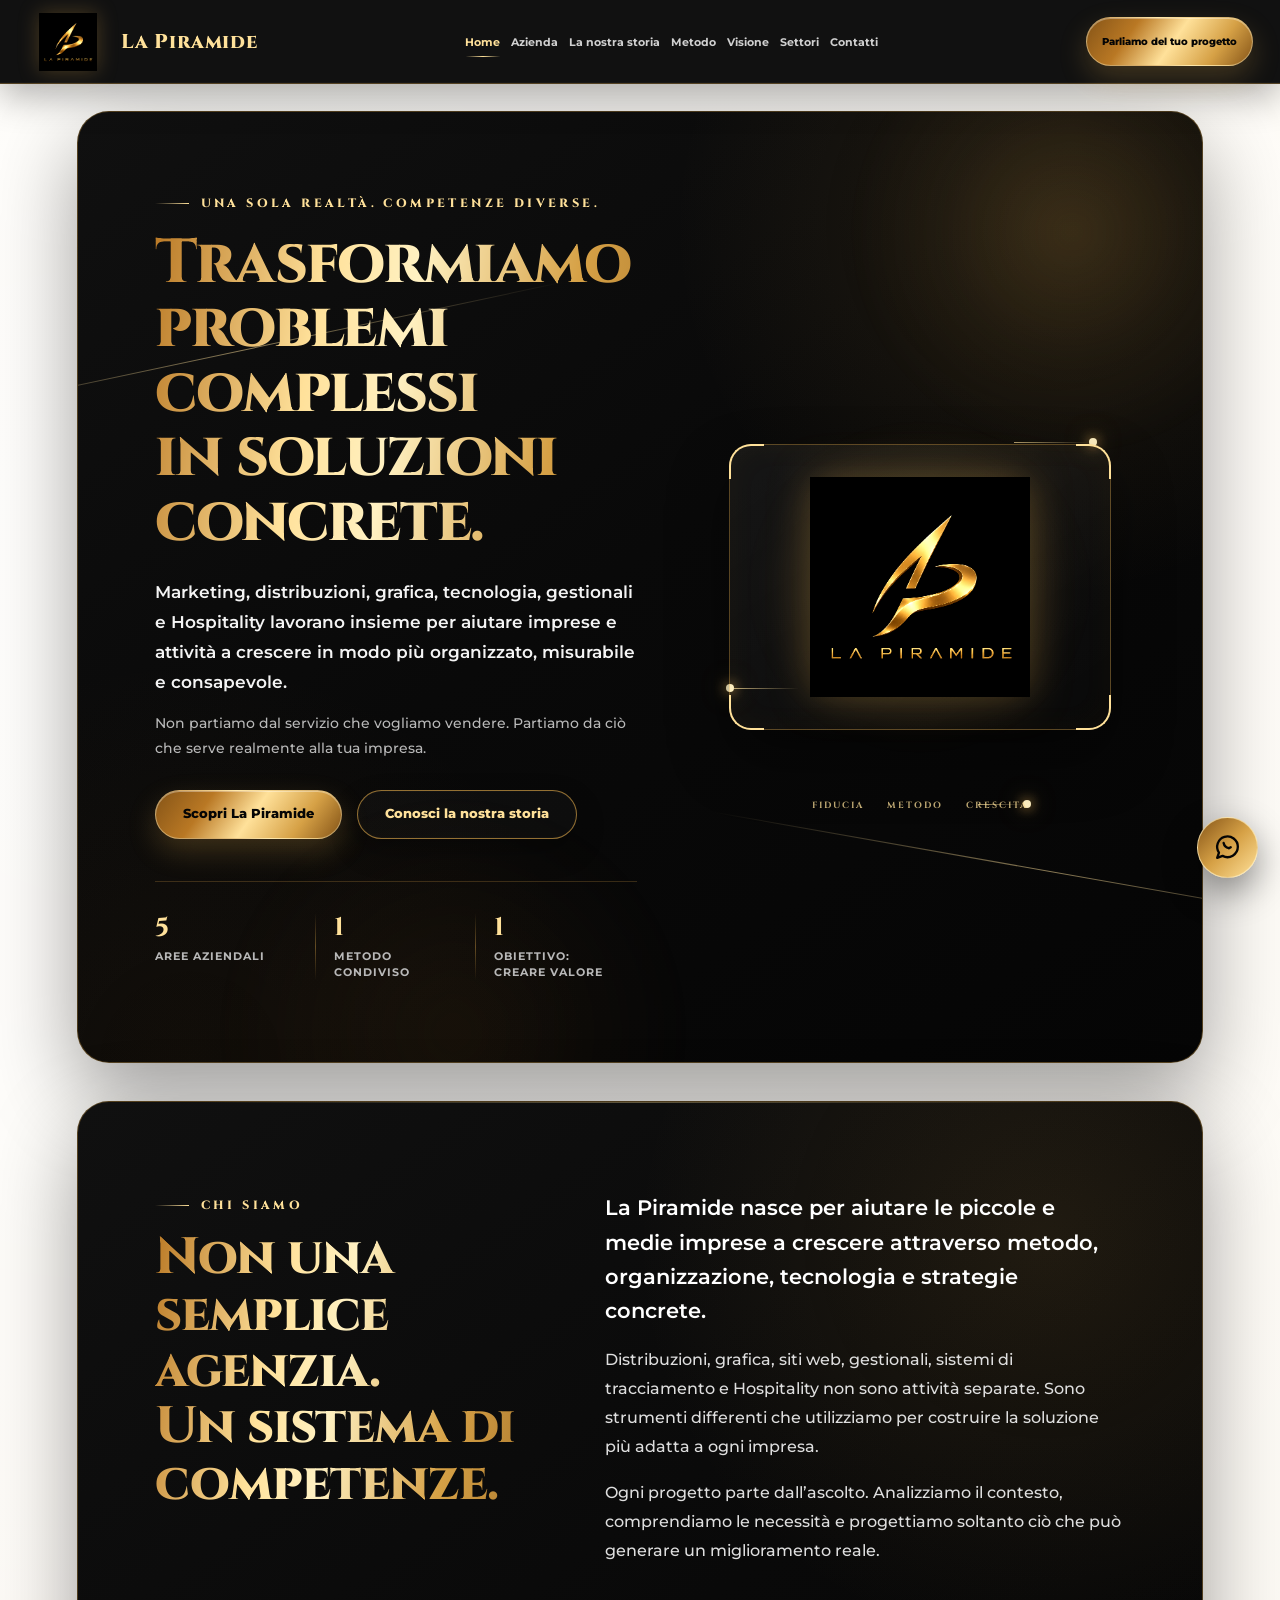
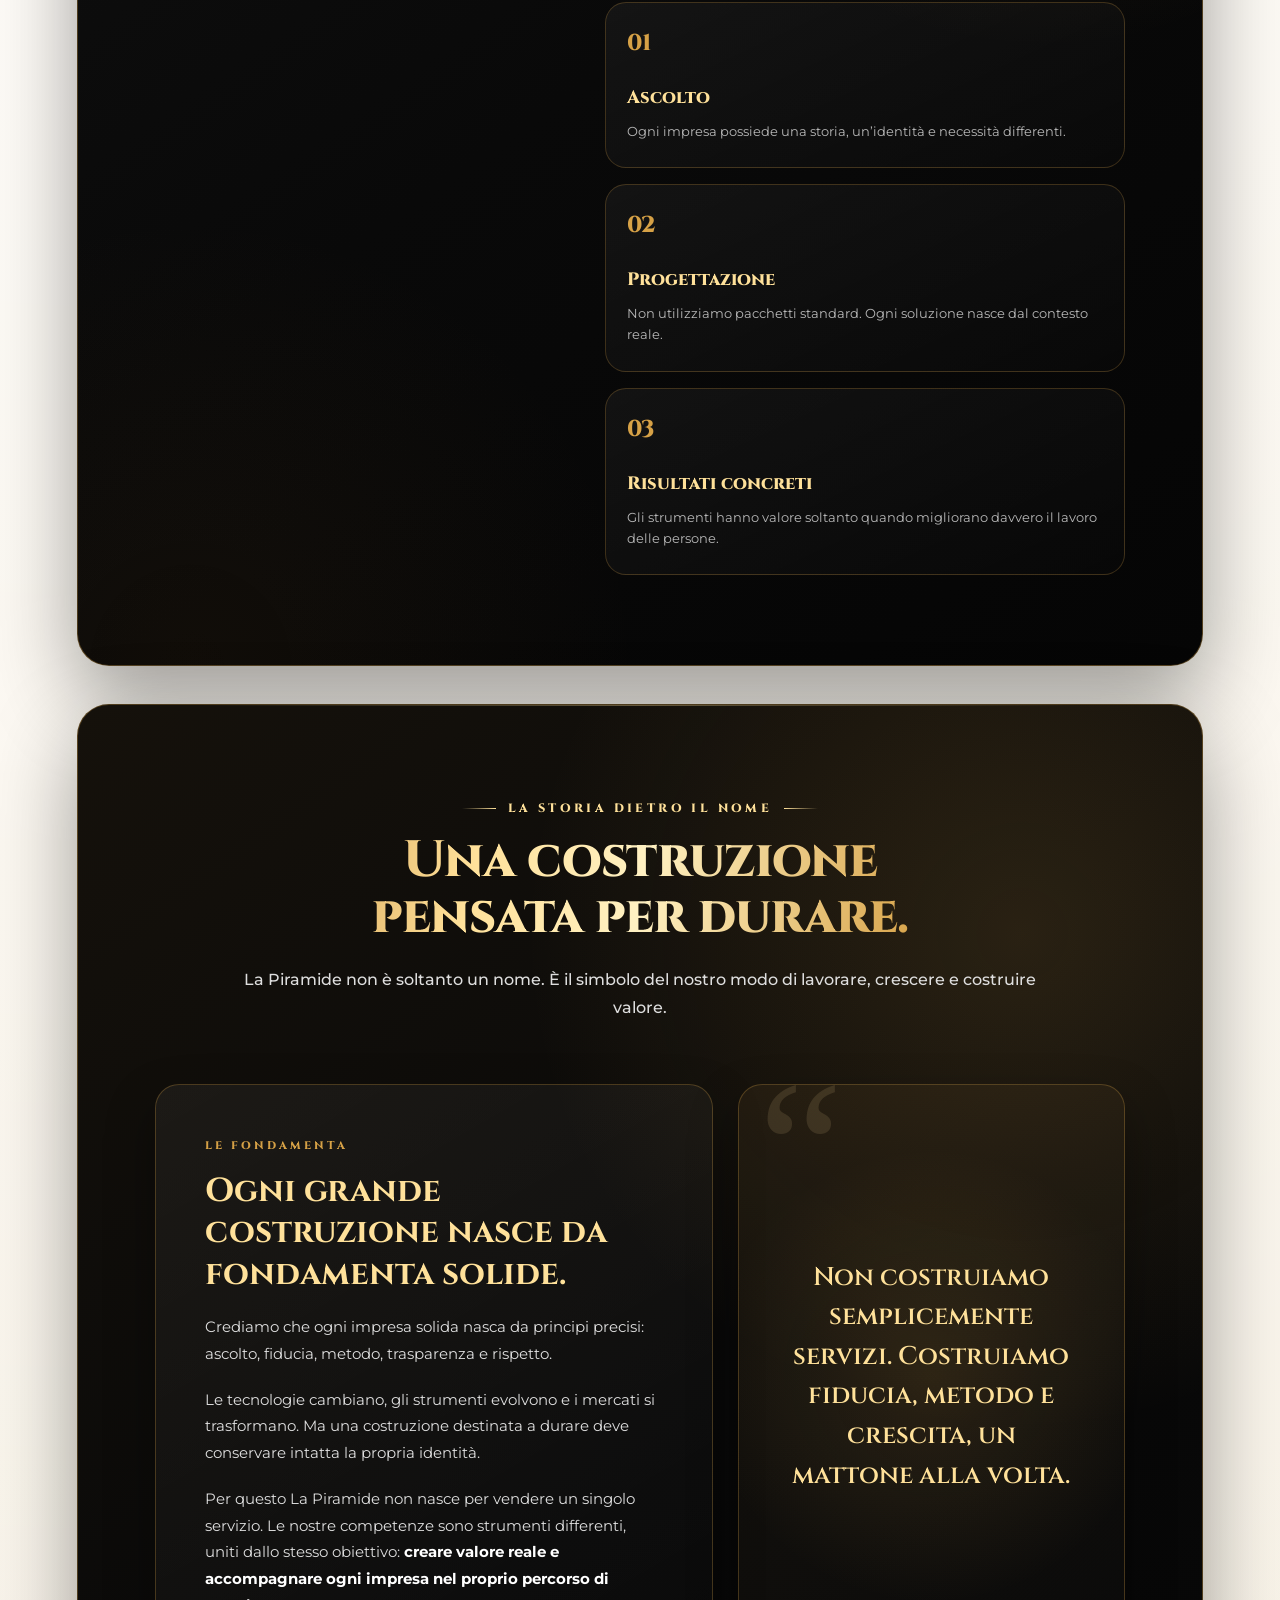
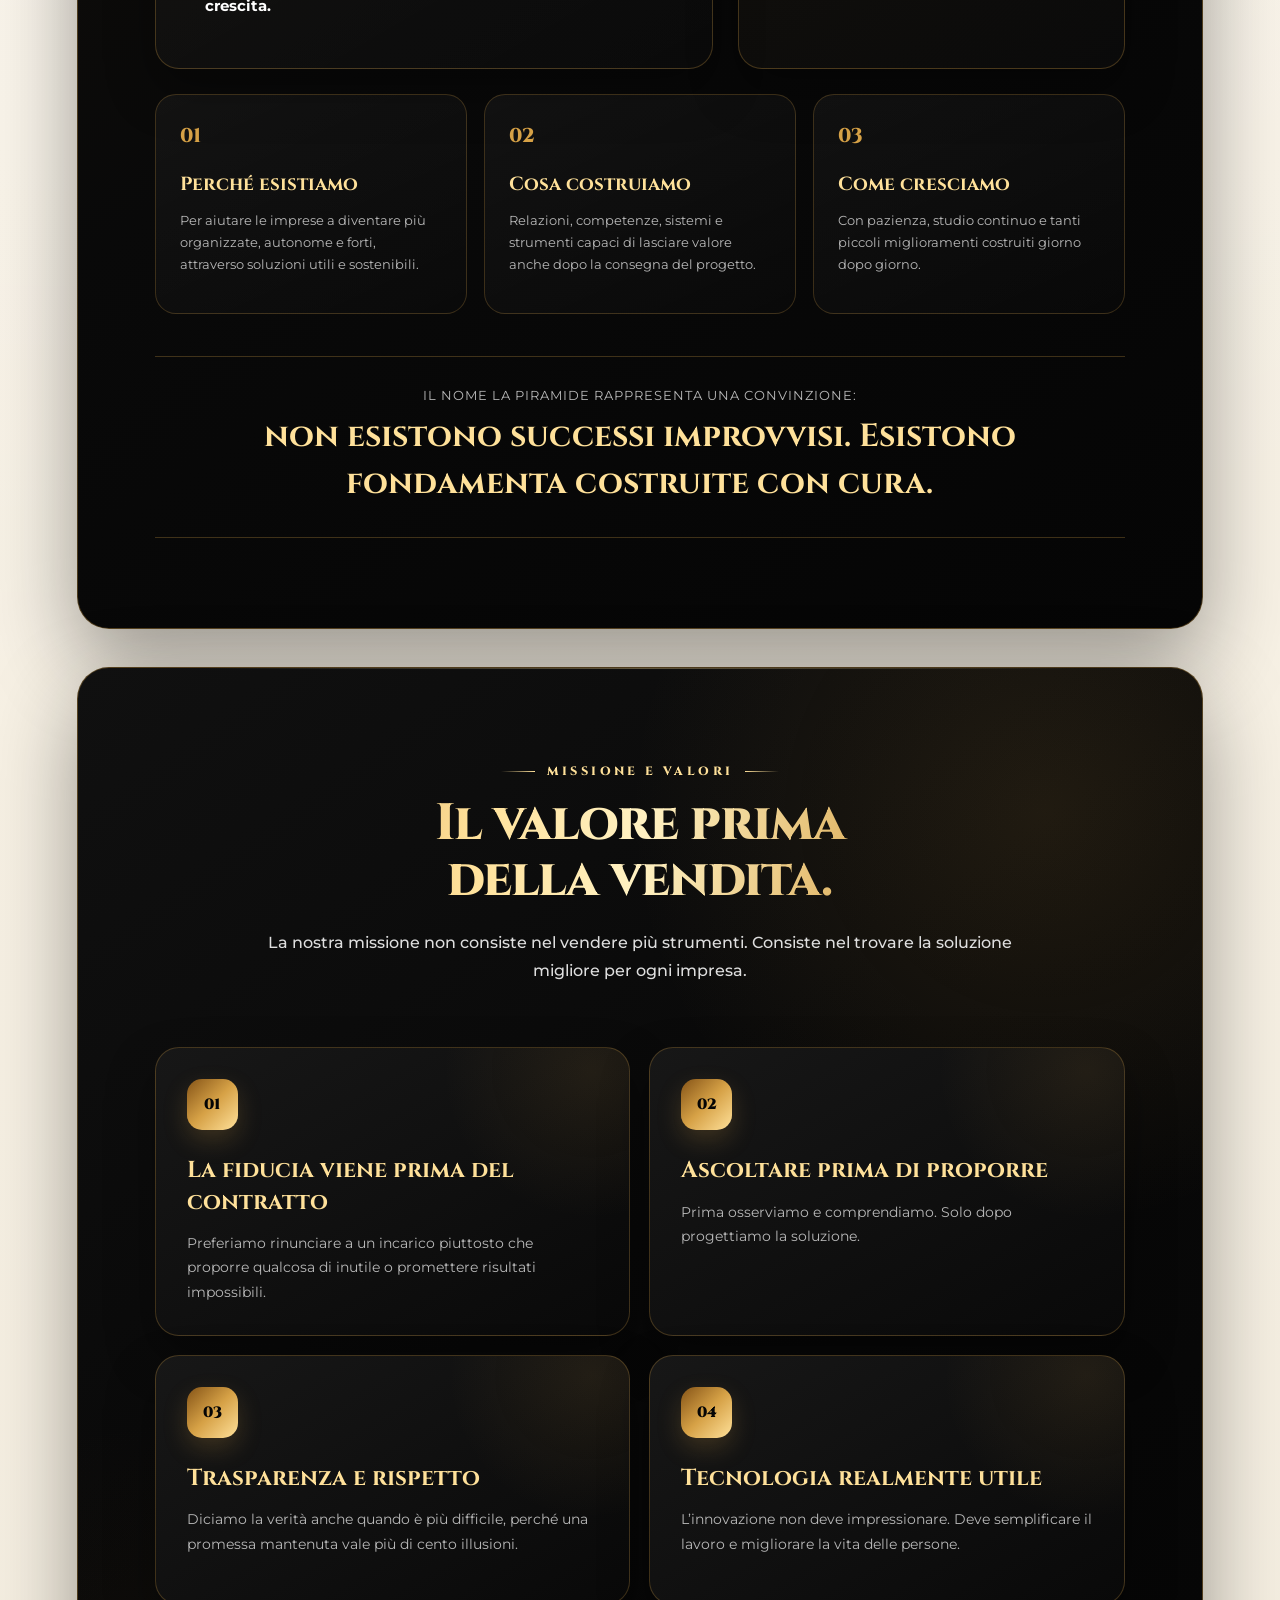
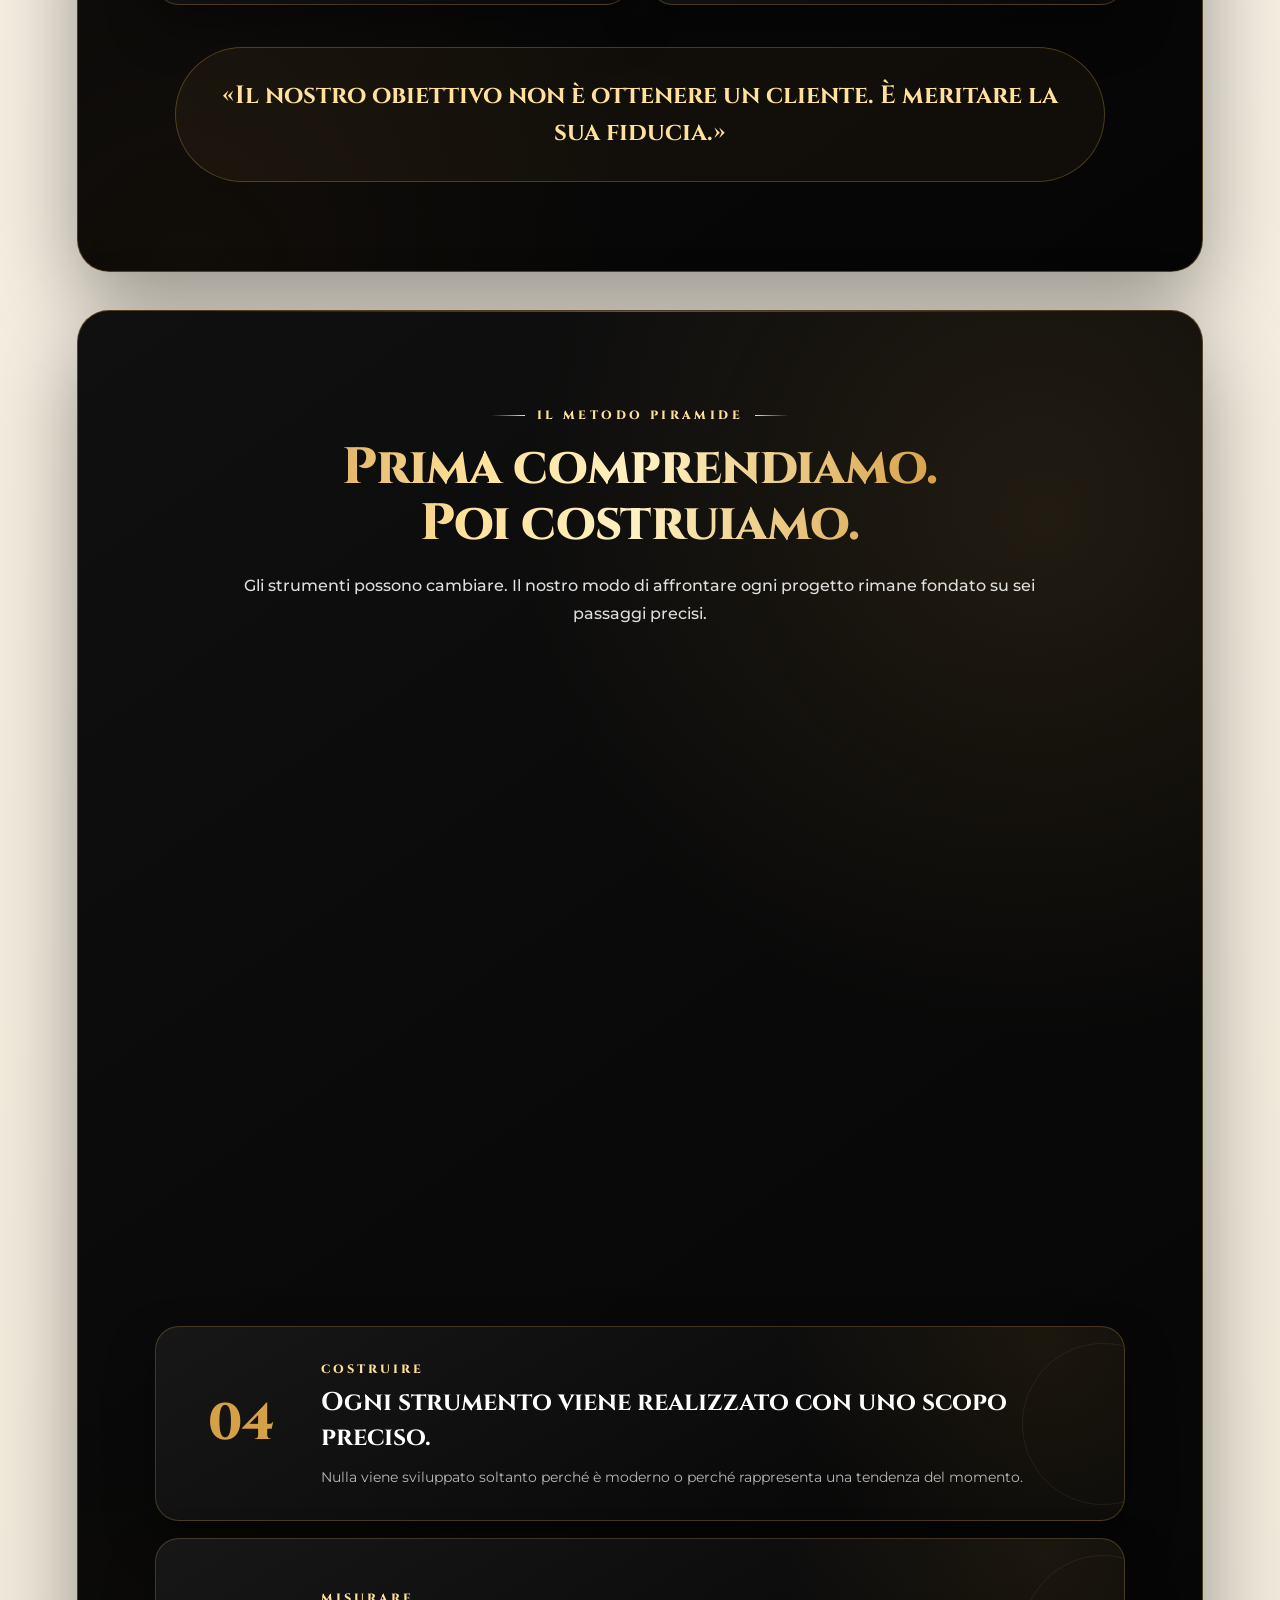
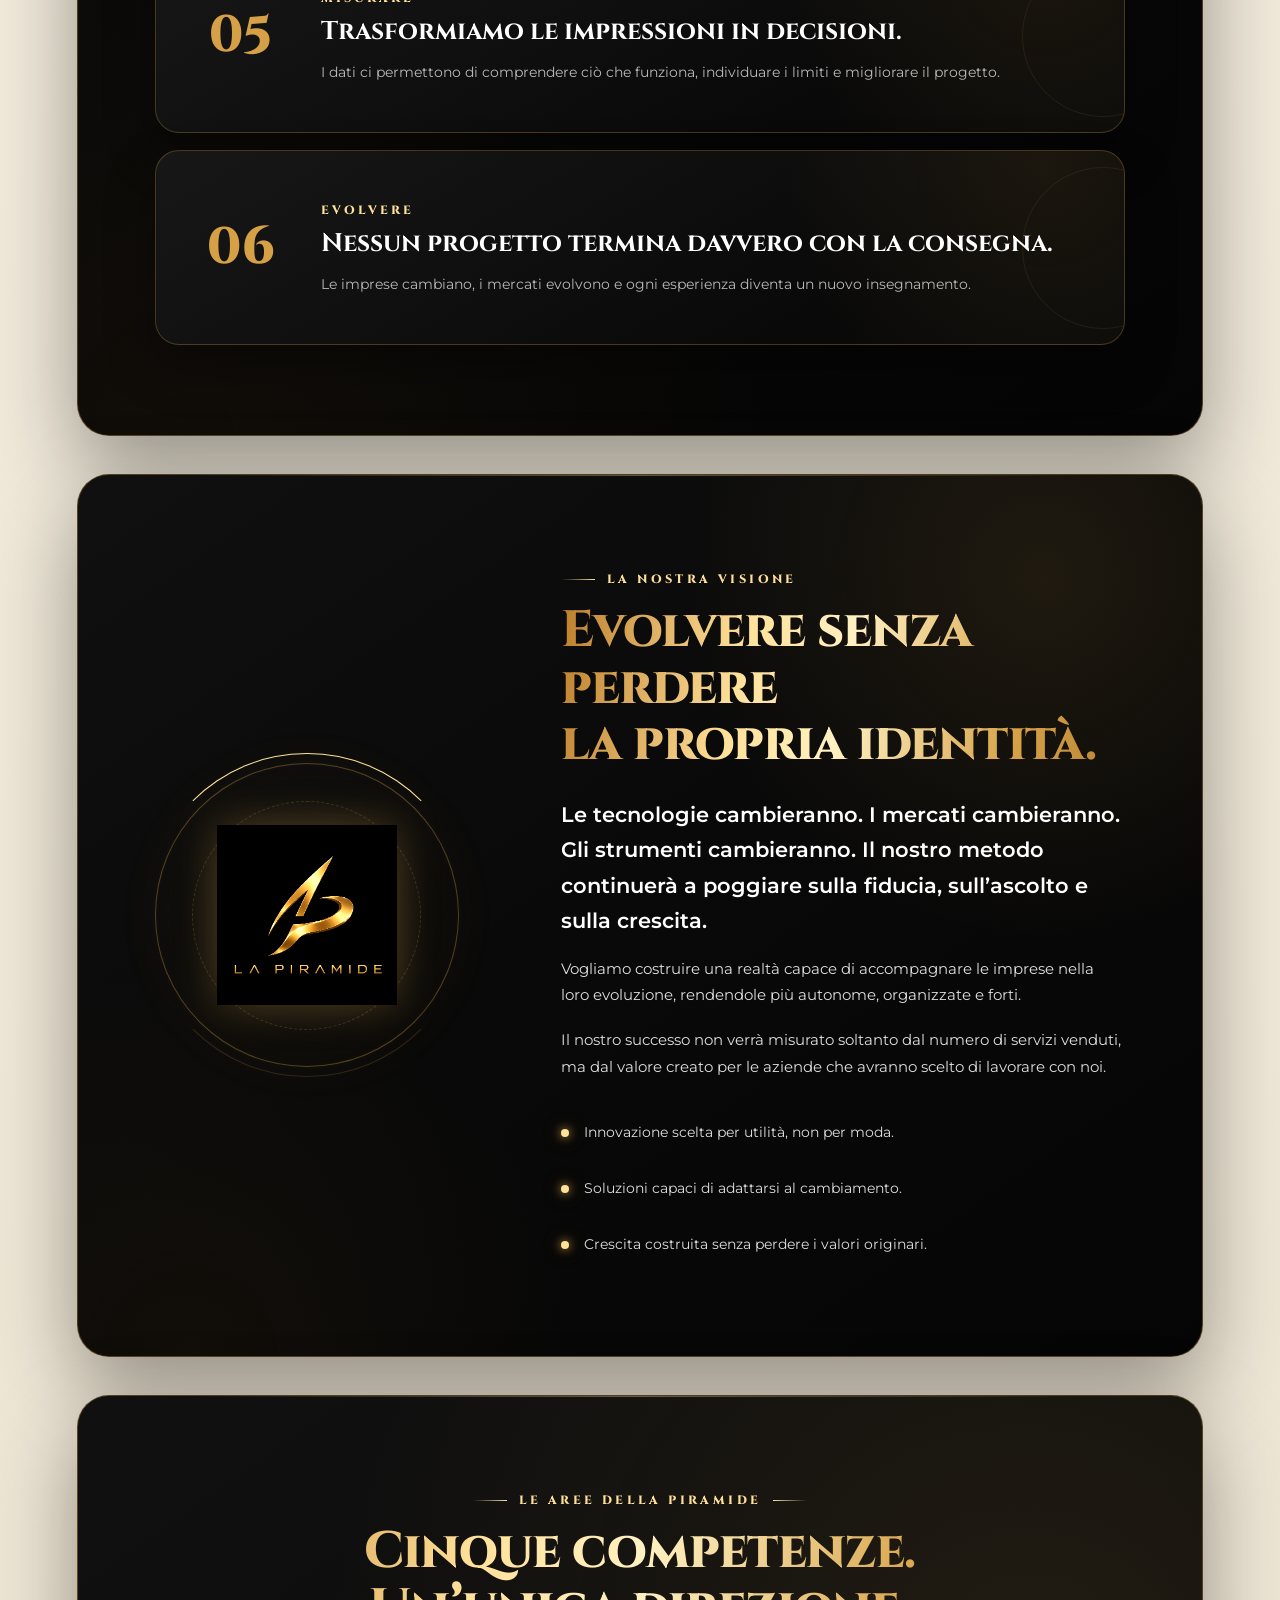
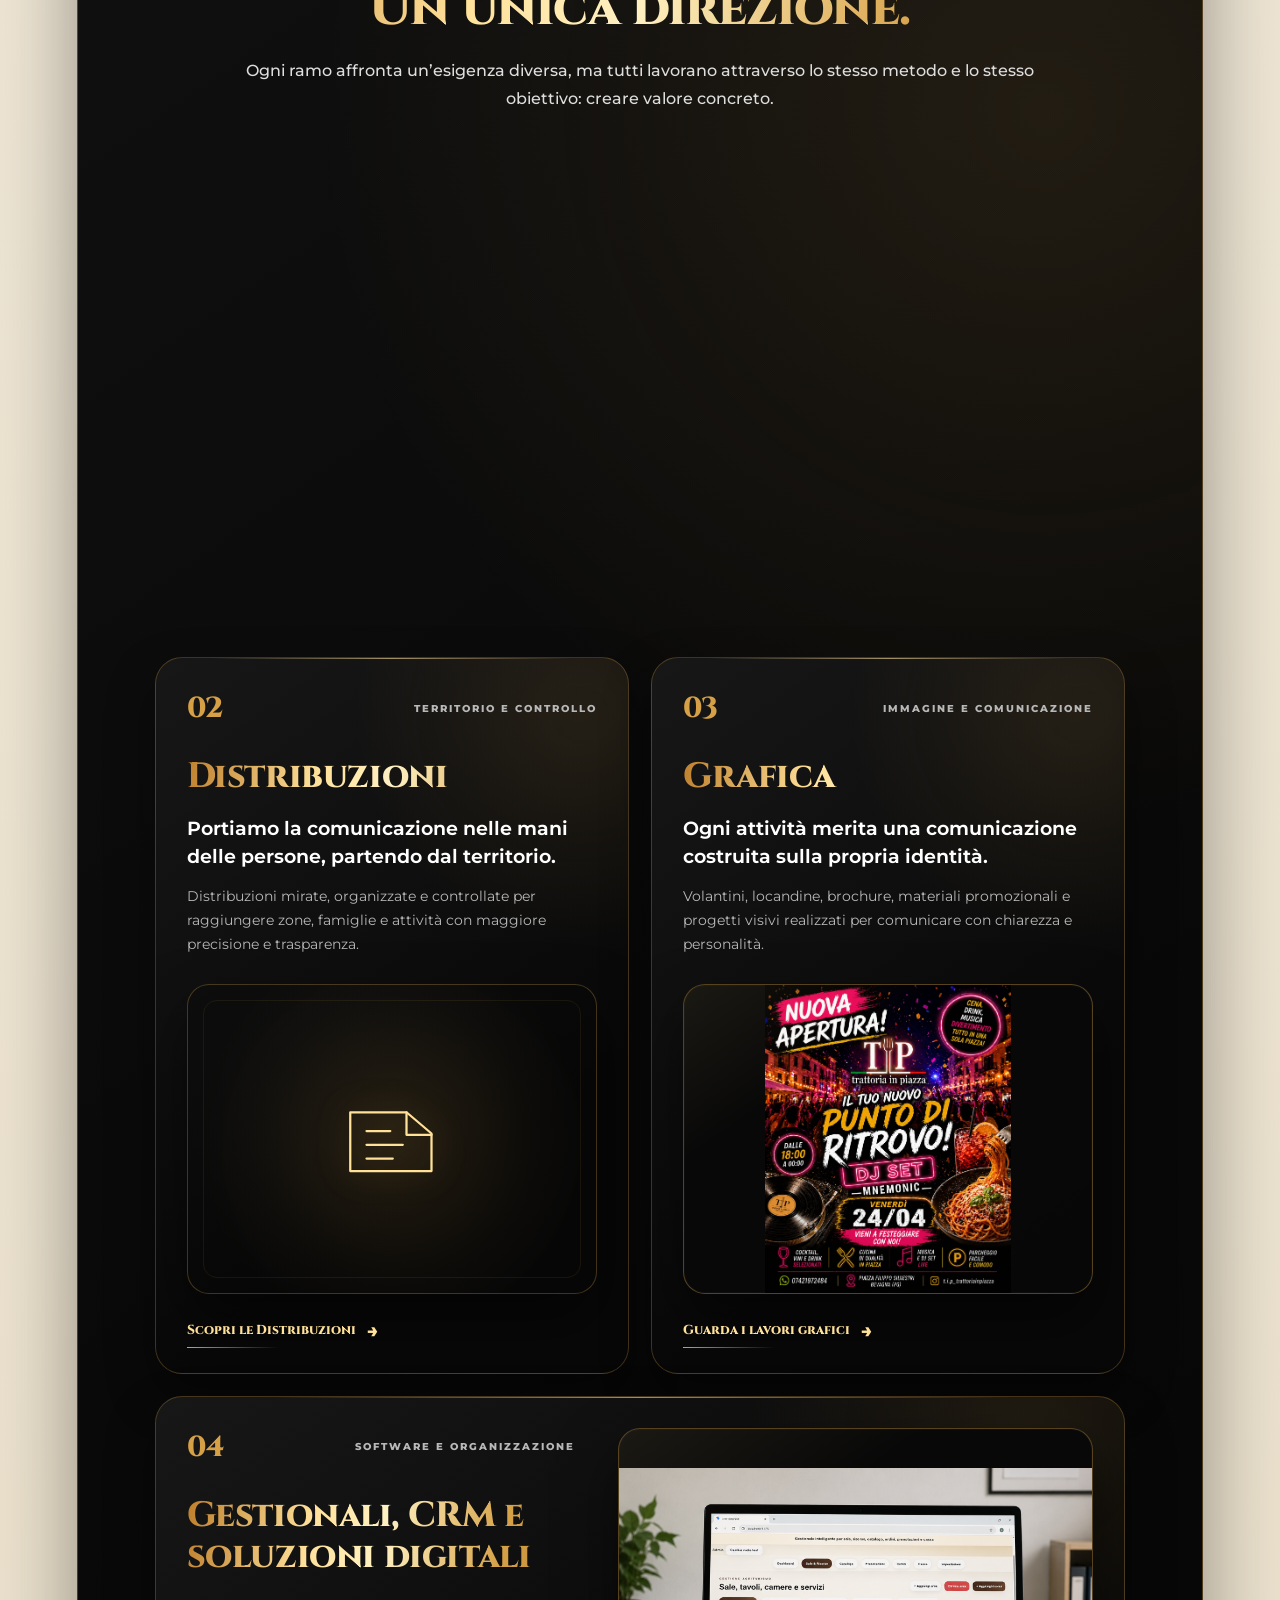
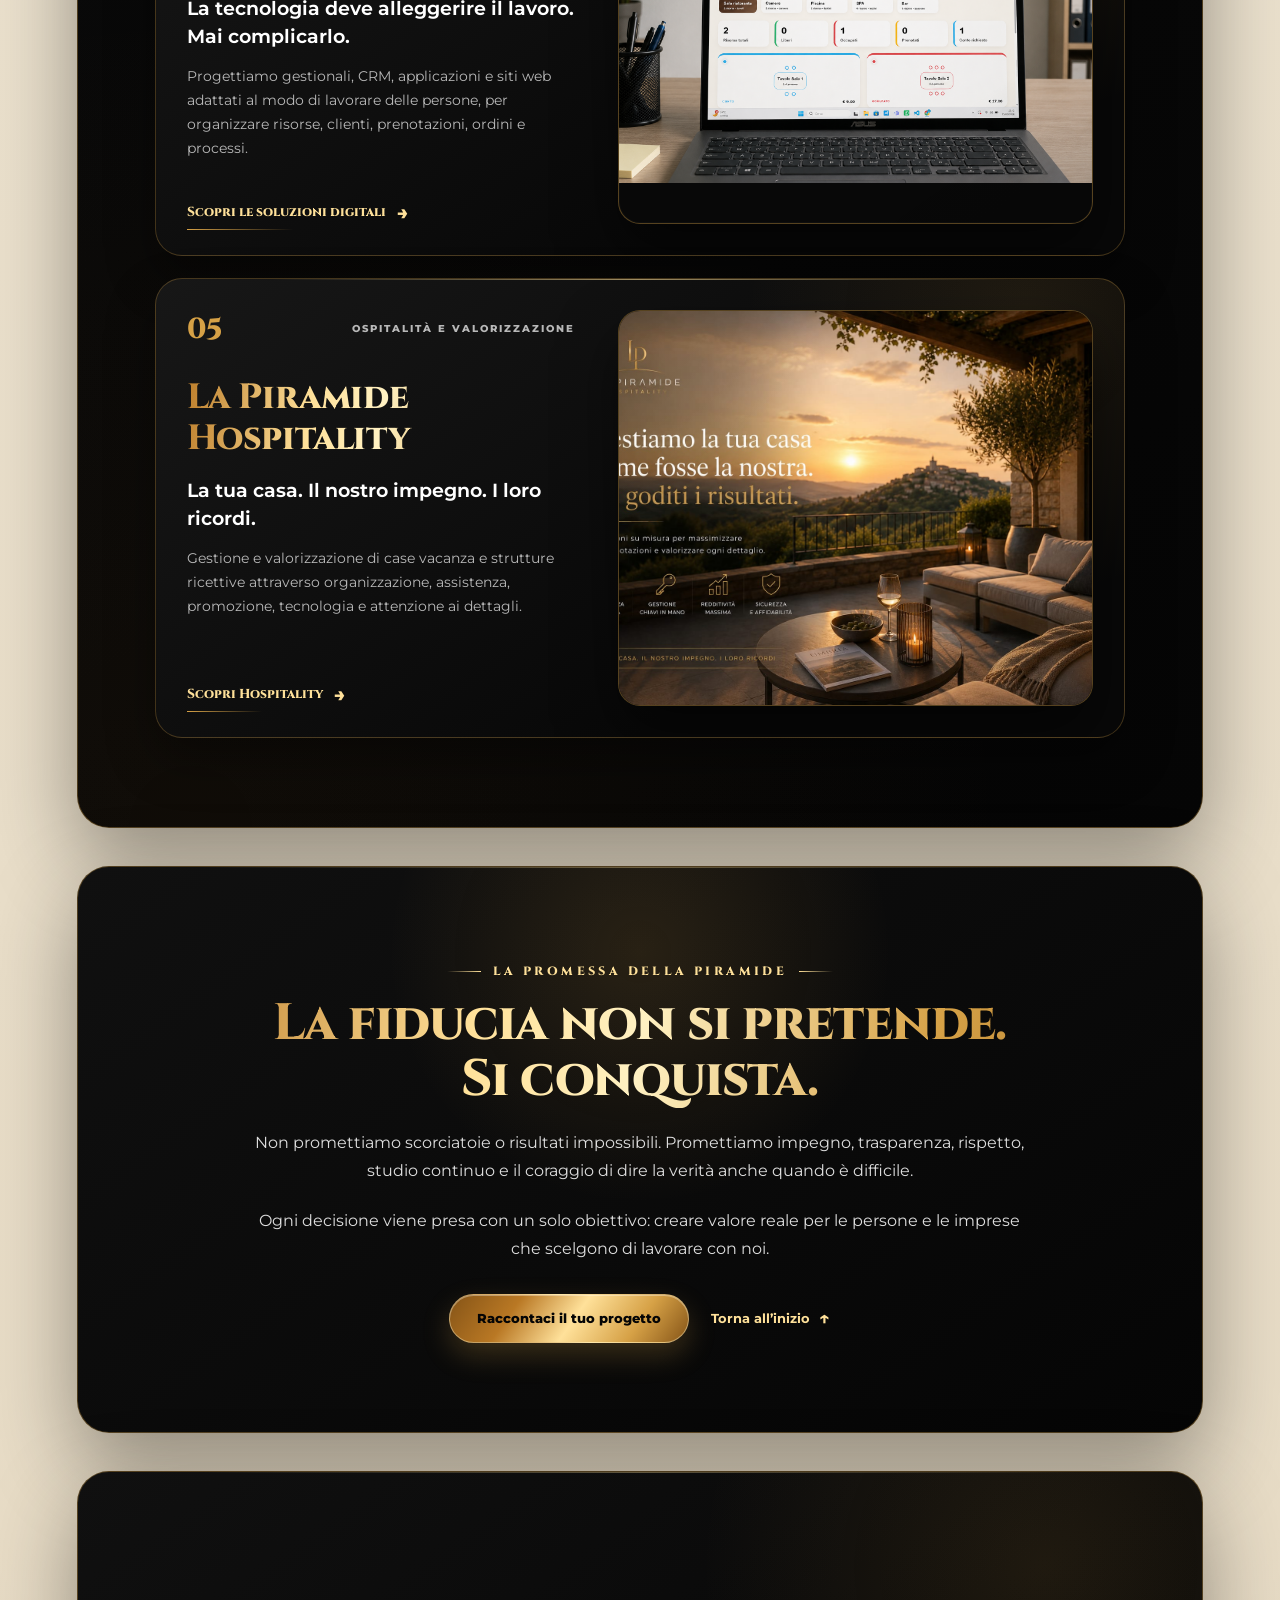
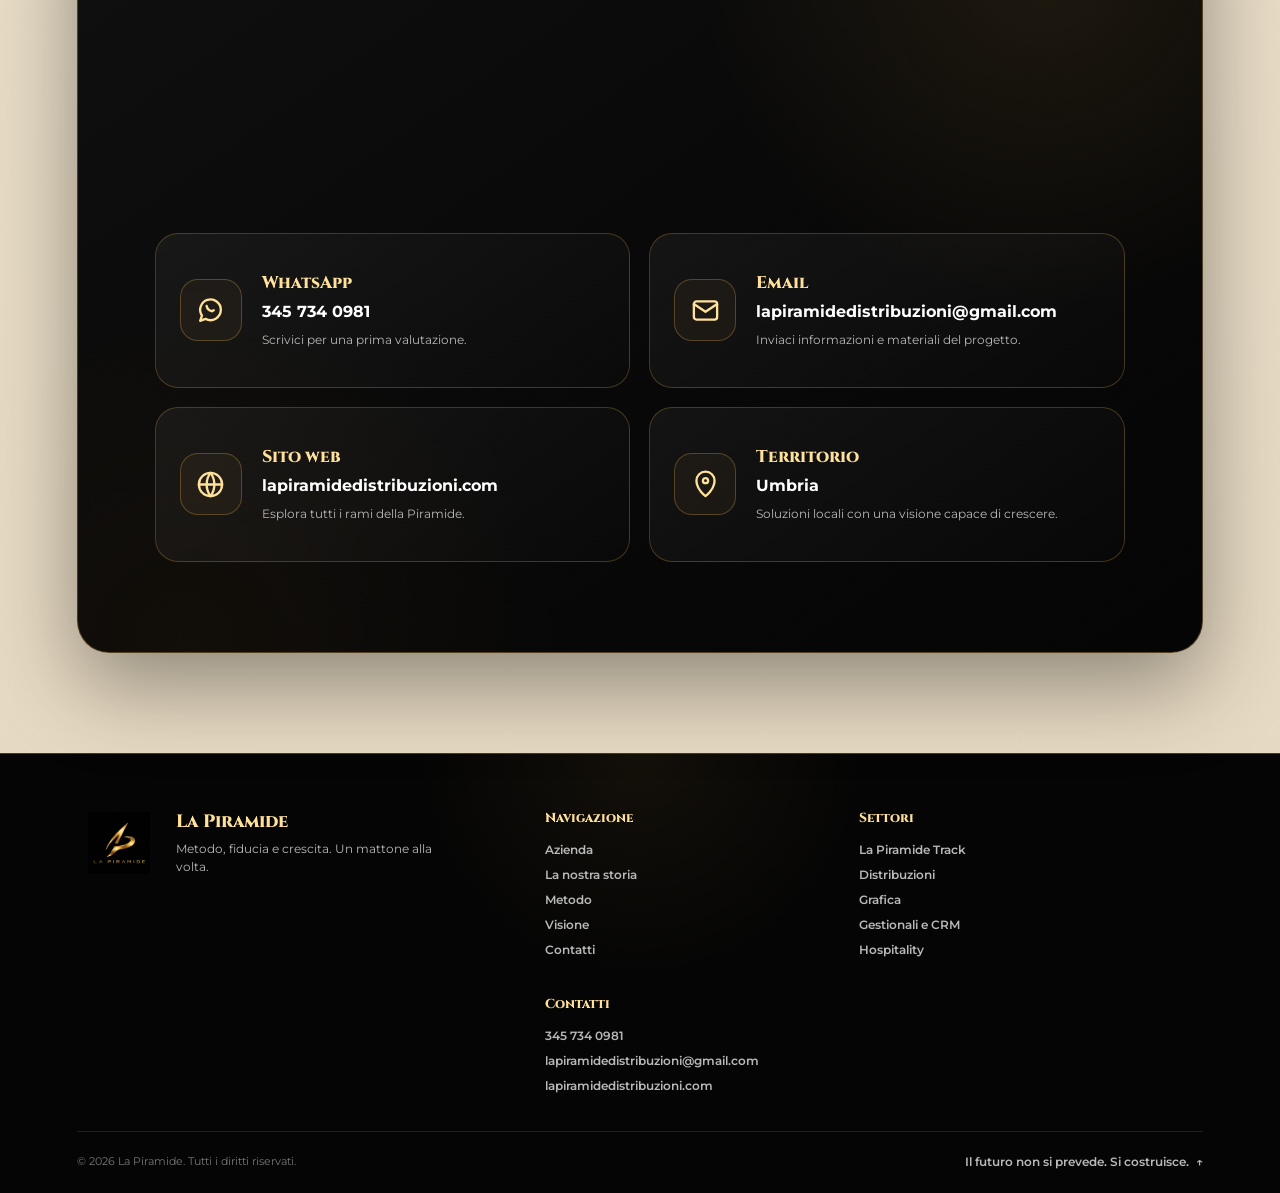
==== commit c32a8bb7: "nuova versione sito" ====
--- a/index.html
+++ b/index.html
@@ -1,458 +1,1455 @@
-﻿<!DOCTYPE html>
+<!DOCTYPE html>
 <html lang="it">
 <head>
-  <meta charset="UTF-8" />
-  <meta name="viewport" content="width=device-width, initial-scale=1.0" />
-
-  <title>La Piramide | Marketing Locale Premium</title>
-
-  <meta name="description" content="La Piramide: volantinaggio mirato, grafica pubblicitaria, social media marketing, siti web, distribuzioni controllate e servizi premium per attività locali." />
-
-  <link rel="preconnect" href="https://fonts.googleapis.com">
-  <link rel="preconnect" href="https://fonts.gstatic.com" crossorigin>
-  <link href="https://fonts.googleapis.com/css2?family=Cinzel:wght@500;600;700;800;900&family=Montserrat:wght@400;500;600;700;800;900&display=swap" rel="stylesheet">
-
-  <link rel="stylesheet" href="style.css" />
-
-  <!-- Google tag (gtag.js) -->
-<script async src="https://www.googletagmanager.com/gtag/js?id=G-D9VSNKCYFM"></script>
-<script>
-  window.dataLayer = window.dataLayer || [];
-  function gtag(){dataLayer.push(arguments);}
-  gtag('js', new Date());
-
-  gtag('config', 'G-D9VSNKCYFM');
-</script>
+  <meta charset="UTF-8">
+
+  <meta
+    name="viewport"
+    content="width=device-width, initial-scale=1.0"
+  >
+
+  <title>
+    La Piramide | Marketing, tecnologia, distribuzioni e Hospitality
+  </title>
+
+  <meta
+    name="description"
+    content="La Piramide aiuta imprese e attività a crescere attraverso distribuzioni controllate, grafica, tecnologia, gestionali CRM, La Piramide Track e servizi Hospitality."
+  >
+
+  <meta
+    name="theme-color"
+    content="#050505"
+  >
+
+  <meta name="robots" content="index, follow">
+  <link rel="canonical" href="https://lapiramidedistribuzioni.com/">
+  <link rel="icon" href="img/logo-piramide.jpeg" type="image/jpeg">
+
+  <meta property="og:title" content="La Piramide | Marketing, tecnologia, distribuzioni e Hospitality">
+  <meta property="og:description" content="La Piramide aiuta imprese e attività a crescere attraverso distribuzioni controllate, grafica, tecnologia, gestionali CRM, La Piramide Track e servizi Hospitality.">
+  <meta property="og:image" content="https://lapiramidedistribuzioni.com/img/logo-piramide.jpeg">
+  <meta property="og:type" content="website">
+  <meta property="og:url" content="https://lapiramidedistribuzioni.com/">
+  <meta name="twitter:card" content="summary_large_image">
+  <meta name="twitter:title" content="La Piramide | Marketing, tecnologia, distribuzioni e Hospitality">
+  <meta name="twitter:description" content="La Piramide aiuta imprese e attività a crescere attraverso distribuzioni controllate, grafica, tecnologia, gestionali CRM, La Piramide Track e servizi Hospitality.">
+  <meta name="twitter:image" content="https://lapiramidedistribuzioni.com/img/logo-piramide.jpeg">
+
+  <link
+    rel="preconnect"
+    href="https://fonts.googleapis.com"
+  >
+
+  <link
+    rel="preconnect"
+    href="https://fonts.gstatic.com"
+    crossorigin
+  >
+
+  <link
+    href="https://fonts.googleapis.com/css2?family=Cinzel:wght@500;600;700;800&family=Montserrat:wght@400;500;600;700;800&display=swap"
+    rel="stylesheet"
+  >
+
+  <link
+    rel="stylesheet"
+    href="css/index.css"
+  >
 </head>
 
 <body>
 
-  <canvas class="future-bg" id="futureBg" aria-hidden="true"></canvas>
-  <div class="future-vignette" aria-hidden="true"></div>
-
-  <nav class="nav">
-    <a href="#home" class="brand">
-      <img src="img/logo piramide.png" alt="La Piramide">
-      <span>La Piramide</span>
+  <!-- =====================================================
+       NAVBAR
+  ====================================================== -->
+
+  <header
+    class="nav"
+    id="navbar"
+  >
+    <a
+      class="brand"
+      href="#home"
+      aria-label="Torna alla Home"
+    >
+      <img
+        class="brand-logo"
+        src="img/logo-piramide.jpeg"
+        alt="Logo La Piramide"
+      >
+
+      <span class="brand-name">
+        La Piramide
+      </span>
     </a>
 
-    <div class="nav-links">
-      <a href="#home">Home</a>
-      <a href="#presentazione">Presentazione</a>
-      <a href="#metodo">Metodo</a>
-      <a href="#servizi">Servizi</a>
-      <a href="#distribuzioni">Distribuzioni</a>
-      <a href="#extra">Extra</a>
-      <a href="#controlli">Controlli</a>
-      <a href="#lavori">Lavori</a>
-      <a href="#contatti">Contatti</a>
-    </div>
-
-    <button class="menu-btn" id="menuBtn">☰</button>
-
-    <a class="btn nav-btn" href="https://wa.me/393457340981?text=Salve,%20vorrei%20un%20preventivo%20gratuito%20con%20La%20Piramide">
-      Preventivo
+    <nav
+      class="nav-links"
+      id="navLinks"
+      aria-label="Navigazione principale"
+    >
+      <a href="#home">
+        Home
+      </a>
+
+      <a href="#azienda">
+        Azienda
+      </a>
+
+      <a href="#storia">
+        La nostra storia
+      </a>
+
+      <a href="#metodo">
+        Metodo
+      </a>
+
+      <a href="#visione">
+        Visione
+      </a>
+
+      <a href="#settori">
+        Settori
+      </a>
+
+      <a href="#contatti">
+        Contatti
+      </a>
+    </nav>
+
+    <a
+      class="btn nav-cta"
+      href="#contatti"
+    >
+      Parliamo del tuo progetto
     </a>
-  </nav>
-
-  <div class="mobile-menu" id="mobileMenu">
-    <a href="#home">Home</a>
-    <a href="#presentazione">Presentazione</a>
-    <a href="#metodo">Metodo</a>
-    <a href="#servizi">Servizi</a>
-    <a href="#distribuzioni">Distribuzioni</a>
-    <a href="#extra">Extra</a>
-    <a href="#controlli">Controlli</a>
-    <a href="#lavori">Lavori</a>
-    <a href="#contatti">Contatti</a>
-  </div>
-
-  <header class="hero reveal-section" id="home">
-    <div class="hero-top">
-      <span class="wide-label">Marketing locale premium</span>
-
-      <div class="hero-logo-stage">
-        <div class="logo-glow"></div>
-        <div class="logo-scan"></div>
-        <img src="img/logo piramide.png" alt="Logo La Piramide">
-      </div>
-    </div>
-
-    <div class="hero-bottom">
-      <h1>
-        Portiamo clienti reali nel tuo negozio,
-        <span>partendo dal tuo territorio.</span>
-      </h1>
-
-      <p>
-        Distribuzione volantini, grafica pubblicitaria, social media, siti web e strumenti digitali
-        per attività che vogliono farsi vedere davvero.
-      </p>
-
-      <div class="hero-actions">
-        <a class="btn" href="#servizi">
-          Richiedi strategia
-        </a>
-
-        <a class="btn btn-dark" href="#extra">
-          Scopri extra e novità
-        </a>
-      </div>
-    </div>
+
+    <button
+      class="menu-btn"
+      id="menuBtn"
+      type="button"
+      aria-label="Apri il menu"
+      aria-expanded="false"
+      aria-controls="navLinks"
+    >
+      <span></span>
+      <span></span>
+      <span></span>
+    </button>
   </header>
 
+
+  <!-- =====================================================
+       CONTENUTO PRINCIPALE
+  ====================================================== -->
+
   <main>
 
-    <section class="section compact-section reveal-section" id="presentazione">
-      <div class="section-head">
-        <span class="wide-label">Presentazione aziendale</span>
-        <h2>Scopri La Piramide</h2>
-        <p>Apri la presentazione completa e scopri il progetto, i servizi e il metodo di lavoro.</p>
-      </div>
-
-      <div class="presentation-simple">
-        <img src="img/img1.jpeg" alt="Presentazione La Piramide">
-
-        <a class="btn" href="pdf/presentazione.pdf" target="_blank">
-          Apri la presentazione completa
-        </a>
+    <!-- ===================================================
+         HERO
+    ==================================================== -->
+
+    <section
+      class="hero"
+      id="home"
+    >
+      <div
+        class="hero-decorations"
+        aria-hidden="true"
+      >
+        <span class="hero-light hero-light-one"></span>
+        <span class="hero-light hero-light-two"></span>
+        <span class="hero-line hero-line-one"></span>
+        <span class="hero-line hero-line-two"></span>
+      </div>
+
+      <div class="hero-content reveal">
+        <span class="section-label">
+          Una sola realtà. Competenze diverse.
+        </span>
+
+        <h1>
+          Trasformiamo problemi complessi
+          <span>in soluzioni concrete.</span>
+        </h1>
+
+        <p class="hero-lead">
+          Marketing, distribuzioni, grafica, tecnologia,
+          gestionali e Hospitality lavorano insieme per aiutare
+          imprese e attività a crescere in modo più organizzato,
+          misurabile e consapevole.
+        </p>
+
+        <p class="hero-secondary">
+          Non partiamo dal servizio che vogliamo vendere.
+          Partiamo da ciò che serve realmente alla tua impresa.
+        </p>
+
+        <div class="hero-actions">
+          <a
+            class="btn"
+            href="#settori"
+          >
+            Scopri La Piramide
+          </a>
+
+          <a
+            class="btn btn-outline"
+            href="#storia"
+          >
+            Conosci la nostra storia
+          </a>
+        </div>
+
+        <div class="hero-highlights">
+          <div class="hero-highlight">
+            <strong>5</strong>
+
+            <span>
+              aree aziendali
+            </span>
+          </div>
+
+          <div class="hero-highlight">
+            <strong>1</strong>
+
+            <span>
+              metodo condiviso
+            </span>
+          </div>
+
+          <div class="hero-highlight">
+            <strong>1</strong>
+
+            <span>
+              obiettivo: creare valore
+            </span>
+          </div>
+        </div>
+      </div>
+
+      <div class="hero-visual reveal">
+        <div class="logo-showcase">
+          <div class="logo-backlight"></div>
+
+          <div class="logo-frame">
+            <span class="frame-corner frame-corner-one"></span>
+            <span class="frame-corner frame-corner-two"></span>
+            <span class="frame-corner frame-corner-three"></span>
+            <span class="frame-corner frame-corner-four"></span>
+
+            <img
+              class="hero-logo"
+              src="img/logo-piramide.jpeg"
+              alt="La Piramide"
+            >
+          </div>
+
+          <div
+            class="logo-connections"
+            aria-hidden="true"
+          >
+            <span class="connection connection-one"></span>
+            <span class="connection connection-two"></span>
+            <span class="connection connection-three"></span>
+          </div>
+
+          <div class="logo-values">
+            <span>Fiducia</span>
+            <span>Metodo</span>
+            <span>Crescita</span>
+          </div>
+        </div>
       </div>
     </section>
 
-    <section class="section compact-section reveal-section" id="metodo">
-      <div class="section-head">
-        <span class="wide-label">Metodo</span>
-        <h2>Una campagna efficace nasce prima della distribuzione.</h2>
-      </div>
-
-      <div class="method-grid">
-        <article class="method-card">
-          <span>1</span>
-          <h3>Analisi</h3>
-          <p>Capisco attività, zona, obiettivo e pubblico ideale.</p>
-        </article>
-
-        <article class="method-card">
-          <span>2</span>
-          <h3>Strategia</h3>
-          <p>Creo messaggio, grafica e piano di comunicazione.</p>
-        </article>
-
-        <article class="method-card">
-          <span>3</span>
-          <h3>Esecuzione</h3>
-          <p>Gestisco distribuzione, materiali e presenza operativa.</p>
-        </article>
-
-        <article class="method-card">
-          <span>4</span>
-          <h3>Controllo</h3>
-          <p>Foto, prove, dati e tracciamento dove previsto.</p>
-        </article>
+
+    <!-- ===================================================
+         AZIENDA
+    ==================================================== -->
+
+    <section
+      class="section company-section"
+      id="azienda"
+    >
+      <div class="company-intro reveal">
+        <span class="section-label">
+          Chi siamo
+        </span>
+
+        <h2>
+          Non una semplice agenzia.
+          <span>Un sistema di competenze.</span>
+        </h2>
+      </div>
+
+      <div class="company-story reveal">
+        <p class="company-main-text">
+          La Piramide nasce per aiutare le piccole e medie imprese
+          a crescere attraverso metodo, organizzazione, tecnologia
+          e strategie concrete.
+        </p>
+
+        <p>
+          Distribuzioni, grafica, siti web, gestionali, sistemi di
+          tracciamento e Hospitality non sono attività separate.
+          Sono strumenti differenti che utilizziamo per costruire
+          la soluzione più adatta a ogni impresa.
+        </p>
+
+        <p>
+          Ogni progetto parte dall’ascolto. Analizziamo il contesto,
+          comprendiamo le necessità e progettiamo soltanto ciò che
+          può generare un miglioramento reale.
+        </p>
+
+        <div class="company-principles">
+          <article class="principle-card reveal">
+            <span class="principle-number">
+              01
+            </span>
+
+            <h3>
+              Ascolto
+            </h3>
+
+            <p>
+              Ogni impresa possiede una storia, un’identità e
+              necessità differenti.
+            </p>
+          </article>
+
+          <article class="principle-card reveal">
+            <span class="principle-number">
+              02
+            </span>
+
+            <h3>
+              Progettazione
+            </h3>
+
+            <p>
+              Non utilizziamo pacchetti standard. Ogni soluzione
+              nasce dal contesto reale.
+            </p>
+          </article>
+
+          <article class="principle-card reveal">
+            <span class="principle-number">
+              03
+            </span>
+
+            <h3>
+              Risultati concreti
+            </h3>
+
+            <p>
+              Gli strumenti hanno valore soltanto quando migliorano
+              davvero il lavoro delle persone.
+            </p>
+          </article>
+        </div>
       </div>
     </section>
 
-    <section class="section compact-section reveal-section" id="servizi">
-      <div class="section-head">
-        <span class="wide-label">Servizi</span>
-        <h2>I servizi La Piramide</h2>
-        <p>Ogni servizio può essere singolo oppure integrato in una strategia completa.</p>
-      </div>
-
-      <div class="services-grid">
-        <article class="service-card">
-          <span>01</span>
-          <h3>Volantinaggio mirato</h3>
-          <p>Distribuzione studiata per zone, pubblico e obiettivo commerciale.</p>
-          <button onclick="openServiceForm('volantinaggio')">Richiedi</button>
-        </article>
-
-        <article class="service-card">
-          <span>02</span>
-          <h3>Grafica pubblicitaria</h3>
-          <p>Volantini, locandine e contenuti visivi con immagine curata e professionale.</p>
-          <button onclick="openServiceForm('grafica')">Richiedi</button>
-        </article>
-
-        <article class="service-card">
-          <span>03</span>
-          <h3>Social media marketing</h3>
-          <p>Contenuti, post, storie, reel e gestione della presenza online.</p>
-          <button onclick="openServiceForm('social')">Richiedi</button>
-        </article>
-
-        <article class="service-card">
-          <span>04</span>
-          <h3>Siti web</h3>
-          <p>Siti eleganti, responsive e pensati per trasformare visite in contatti.</p>
-          <button onclick="openServiceForm('sito')">Richiedi</button>
-        </article>
+
+    <!-- ===================================================
+         STORIA DEL NOME E DELL’AZIENDA
+    ==================================================== -->
+
+    <section
+      class="section history-section"
+      id="storia"
+    >
+      <div class="section-head reveal">
+        <span class="section-label">
+          La storia dietro il nome
+        </span>
+
+        <h2>
+          Una costruzione
+          <span>pensata per durare.</span>
+        </h2>
+
+        <p>
+          La Piramide non è soltanto un nome. È il simbolo del
+          nostro modo di lavorare, crescere e costruire valore.
+        </p>
+      </div>
+
+      <div class="history-layout">
+
+        <article class="history-main reveal">
+          <span class="history-chapter">
+            Le fondamenta
+          </span>
+
+          <h3>
+            Ogni grande costruzione nasce da fondamenta solide.
+          </h3>
+
+          <p>
+            Crediamo che ogni impresa solida nasca da principi
+            precisi: ascolto, fiducia, metodo, trasparenza e
+            rispetto.
+          </p>
+
+          <p>
+            Le tecnologie cambiano, gli strumenti evolvono e i
+            mercati si trasformano. Ma una costruzione destinata
+            a durare deve conservare intatta la propria identità.
+          </p>
+
+          <p>
+            Per questo La Piramide non nasce per vendere un singolo
+            servizio. Le nostre competenze sono strumenti differenti,
+            uniti dallo stesso obiettivo:
+            <strong>
+              creare valore reale e accompagnare ogni impresa nel
+              proprio percorso di crescita.
+            </strong>
+          </p>
+        </article>
+
+        <aside class="history-quote reveal">
+          <span aria-hidden="true">
+            “
+          </span>
+
+          <blockquote>
+            Non costruiamo semplicemente servizi. Costruiamo
+            fiducia, metodo e crescita, un mattone alla volta.
+          </blockquote>
+        </aside>
+      </div>
+
+      <div class="history-pillars">
+        <article class="history-card reveal">
+          <span>
+            01
+          </span>
+
+          <h3>
+            Perché esistiamo
+          </h3>
+
+          <p>
+            Per aiutare le imprese a diventare più organizzate,
+            autonome e forti, attraverso soluzioni utili e
+            sostenibili.
+          </p>
+        </article>
+
+        <article class="history-card reveal">
+          <span>
+            02
+          </span>
+
+          <h3>
+            Cosa costruiamo
+          </h3>
+
+          <p>
+            Relazioni, competenze, sistemi e strumenti capaci di
+            lasciare valore anche dopo la consegna del progetto.
+          </p>
+        </article>
+
+        <article class="history-card reveal">
+          <span>
+            03
+          </span>
+
+          <h3>
+            Come cresciamo
+          </h3>
+
+          <p>
+            Con pazienza, studio continuo e tanti piccoli
+            miglioramenti costruiti giorno dopo giorno.
+          </p>
+        </article>
+      </div>
+
+      <div class="history-statement reveal">
+        <p>
+          Il nome La Piramide rappresenta una convinzione:
+        </p>
+
+        <strong>
+          non esistono successi improvvisi. Esistono fondamenta
+          costruite con cura.
+        </strong>
       </div>
     </section>
 
-    <section class="section compact-section distributions-section reveal-section" id="distribuzioni">
-      <div class="section-head">
-        <span class="wide-label">Le nostre distribuzioni</span>
-        <h2>Presenza reale sul territorio</h2>
+
+    <!-- ===================================================
+         MISSIONE E VALORI
+    ==================================================== -->
+
+    <section
+      class="section values-section"
+      id="valori"
+    >
+      <div class="section-head reveal">
+        <span class="section-label">
+          Missione e valori
+        </span>
+
+        <h2>
+          Il valore prima
+          <span>della vendita.</span>
+        </h2>
+
         <p>
-          Alcune immagini delle distribuzioni svolte sul campo, per mostrare il lavoro reale
-          e la presenza operativa.
-        </p>
-      </div>
-
-      <div class="distribution-slider">
-        <div class="distribution-group active">
-          <img src="img/distribuzione (1).jpeg" alt="Distribuzione La Piramide">
-          <img src="img/distribuzione (2).jpeg" alt="Distribuzione La Piramide">
-          <img src="img/distribuzione (3).jpeg" alt="Distribuzione La Piramide">
-          <img src="img/distribuzione (4).jpeg" alt="Distribuzione La Piramide">
+          La nostra missione non consiste nel vendere più strumenti.
+          Consiste nel trovare la soluzione migliore per ogni impresa.
+        </p>
+      </div>
+
+      <div class="values-grid">
+        <article class="value-card reveal">
+          <span class="value-icon">
+            01
+          </span>
+
+          <h3>
+            La fiducia viene prima del contratto
+          </h3>
+
+          <p>
+            Preferiamo rinunciare a un incarico piuttosto che proporre
+            qualcosa di inutile o promettere risultati impossibili.
+          </p>
+        </article>
+
+        <article class="value-card reveal">
+          <span class="value-icon">
+            02
+          </span>
+
+          <h3>
+            Ascoltare prima di proporre
+          </h3>
+
+          <p>
+            Prima osserviamo e comprendiamo. Solo dopo progettiamo
+            la soluzione.
+          </p>
+        </article>
+
+        <article class="value-card reveal">
+          <span class="value-icon">
+            03
+          </span>
+
+          <h3>
+            Trasparenza e rispetto
+          </h3>
+
+          <p>
+            Diciamo la verità anche quando è più difficile, perché
+            una promessa mantenuta vale più di cento illusioni.
+          </p>
+        </article>
+
+        <article class="value-card reveal">
+          <span class="value-icon">
+            04
+          </span>
+
+          <h3>
+            Tecnologia realmente utile
+          </h3>
+
+          <p>
+            L’innovazione non deve impressionare. Deve semplificare
+            il lavoro e migliorare la vita delle persone.
+          </p>
+        </article>
+      </div>
+
+      <div class="values-final-quote reveal">
+        <p>
+          «Il nostro obiettivo non è ottenere un cliente.
+          È meritare la sua fiducia.»
+        </p>
+      </div>
+    </section>
+
+
+    <!-- ===================================================
+         METODO
+    ==================================================== -->
+
+    <section
+      class="section method-section"
+      id="metodo"
+    >
+      <div class="section-head reveal">
+        <span class="section-label">
+          Il Metodo Piramide
+        </span>
+
+        <h2>
+          Prima comprendiamo.
+          <span>Poi costruiamo.</span>
+        </h2>
+
+        <p>
+          Gli strumenti possono cambiare. Il nostro modo di affrontare
+          ogni progetto rimane fondato su sei passaggi precisi.
+        </p>
+      </div>
+
+      <div class="method-list">
+
+        <article class="method-step reveal">
+          <div class="method-index">
+            01
+          </div>
+
+          <div class="method-content">
+            <span class="method-name">
+              Osservare
+            </span>
+
+            <h3>
+              Entriamo nella realtà dell’impresa senza pregiudizi.
+            </h3>
+
+            <p>
+              Studiamo il contesto, il territorio, il modo di lavorare
+              e le opportunità ancora inespresse.
+            </p>
+          </div>
+        </article>
+
+        <article class="method-step reveal">
+          <div class="method-index">
+            02
+          </div>
+
+          <div class="method-content">
+            <span class="method-name">
+              Comprendere
+            </span>
+
+            <h3>
+              Cerchiamo le ragioni prima di formulare conclusioni.
+            </h3>
+
+            <p>
+              Ogni azienda è diversa. Una soluzione utile nasce
+              soltanto dalla comprensione della sua realtà.
+            </p>
+          </div>
+        </article>
+
+        <article class="method-step reveal">
+          <div class="method-index">
+            03
+          </div>
+
+          <div class="method-content">
+            <span class="method-name">
+              Progettare
+            </span>
+
+            <h3>
+              Non chiediamo quale servizio vendere.
+            </h3>
+
+            <p>
+              Ci chiediamo quale soluzione possa creare il valore
+              maggiore per quella specifica impresa.
+            </p>
+          </div>
+        </article>
+
+        <article class="method-step reveal">
+          <div class="method-index">
+            04
+          </div>
+
+          <div class="method-content">
+            <span class="method-name">
+              Costruire
+            </span>
+
+            <h3>
+              Ogni strumento viene realizzato con uno scopo preciso.
+            </h3>
+
+            <p>
+              Nulla viene sviluppato soltanto perché è moderno o
+              perché rappresenta una tendenza del momento.
+            </p>
+          </div>
+        </article>
+
+        <article class="method-step reveal">
+          <div class="method-index">
+            05
+          </div>
+
+          <div class="method-content">
+            <span class="method-name">
+              Misurare
+            </span>
+
+            <h3>
+              Trasformiamo le impressioni in decisioni.
+            </h3>
+
+            <p>
+              I dati ci permettono di comprendere ciò che funziona,
+              individuare i limiti e migliorare il progetto.
+            </p>
+          </div>
+        </article>
+
+        <article class="method-step reveal">
+          <div class="method-index">
+            06
+          </div>
+
+          <div class="method-content">
+            <span class="method-name">
+              Evolvere
+            </span>
+
+            <h3>
+              Nessun progetto termina davvero con la consegna.
+            </h3>
+
+            <p>
+              Le imprese cambiano, i mercati evolvono e ogni esperienza
+              diventa un nuovo insegnamento.
+            </p>
+          </div>
+        </article>
+
+      </div>
+    </section>
+
+
+    <!-- ===================================================
+         VISIONE
+    ==================================================== -->
+
+    <section
+      class="section vision-section"
+      id="visione"
+    >
+      <div class="vision-visual reveal">
+        <div class="vision-logo">
+          <span class="vision-orbit vision-orbit-one"></span>
+          <span class="vision-orbit vision-orbit-two"></span>
+
+          <img
+            src="img/logo-piramide.jpeg"
+            alt="Logo La Piramide"
+          >
         </div>
-
-        <div class="distribution-group">
-          <img src="img/distribuzione (5).jpeg" alt="Distribuzione La Piramide">
-          <img src="img/distribuzione (6).jpeg" alt="Distribuzione La Piramide">
-          <img src="img/distribuzione (7).jpeg" alt="Distribuzione La Piramide">
-          <img src="img/distribuzione (8).jpeg" alt="Distribuzione La Piramide">
+      </div>
+
+      <div class="vision-content reveal">
+        <span class="section-label">
+          La nostra visione
+        </span>
+
+        <h2>
+          Evolvere senza perdere
+          <span>la propria identità.</span>
+        </h2>
+
+        <p class="vision-lead">
+          Le tecnologie cambieranno. I mercati cambieranno.
+          Gli strumenti cambieranno. Il nostro metodo continuerà
+          a poggiare sulla fiducia, sull’ascolto e sulla crescita.
+        </p>
+
+        <p>
+          Vogliamo costruire una realtà capace di accompagnare le
+          imprese nella loro evoluzione, rendendole più autonome,
+          organizzate e forti.
+        </p>
+
+        <p>
+          Il nostro successo non verrà misurato soltanto dal numero
+          di servizi venduti, ma dal valore creato per le aziende
+          che avranno scelto di lavorare con noi.
+        </p>
+
+        <div class="vision-benefits">
+          <div class="vision-benefit">
+            <span></span>
+
+            <p>
+              Innovazione scelta per utilità, non per moda.
+            </p>
+          </div>
+
+          <div class="vision-benefit">
+            <span></span>
+
+            <p>
+              Soluzioni capaci di adattarsi al cambiamento.
+            </p>
+          </div>
+
+          <div class="vision-benefit">
+            <span></span>
+
+            <p>
+              Crescita costruita senza perdere i valori originari.
+            </p>
+          </div>
         </div>
-
-        <div class="distribution-group">
-          <img src="img/distribuzione (9).jpeg" alt="Distribuzione La Piramide">
-          <img src="img/distribuzione (10).jpeg" alt="Distribuzione La Piramide">
-          <img src="img/distribuzione (11).jpeg" alt="Distribuzione La Piramide">
-          <img src="img/distribuzione (12).jpeg" alt="Distribuzione La Piramide">
+      </div>
+    </section>
+
+
+    <!-- ===================================================
+         SETTORI
+    ==================================================== -->
+
+    <section
+      class="section sectors-section"
+      id="settori"
+    >
+      <div class="section-head reveal">
+        <span class="section-label">
+          Le aree della Piramide
+        </span>
+
+        <h2>
+          Cinque competenze.
+          <span>Un’unica direzione.</span>
+        </h2>
+
+        <p>
+          Ogni ramo affronta un’esigenza diversa, ma tutti lavorano
+          attraverso lo stesso metodo e lo stesso obiettivo:
+          creare valore concreto.
+        </p>
+      </div>
+
+      <div class="sector-grid">
+
+        <!-- TRACK -->
+
+        <article class="sector-card sector-card-featured reveal">
+          <div class="sector-top">
+            <span class="sector-number">
+              01
+            </span>
+
+            <span class="sector-category">
+              Tecnologia e interazione
+            </span>
+          </div>
+
+          <div class="sector-body">
+            <h3>
+              La Piramide Track
+            </h3>
+
+            <p class="sector-promise">
+              Trasformiamo una semplice scansione in un’esperienza
+              interattiva e misurabile.
+            </p>
+
+            <p>
+              QR Code, NFC, contenuti dinamici, menù digitali,
+              geolocalizzazione, statistiche e strumenti di controllo
+              integrati in un unico ecosistema.
+            </p>
+          </div>
+
+          <figure class="sector-image sector-image-landscape">
+            <img
+              src="img/track/esperienze-interattive.jpeg"
+              alt="Esperienze interattive realizzate con La Piramide Track"
+              loading="lazy"
+            >
+          </figure>
+
+          <a
+            class="sector-button"
+            href="track.html"
+          >
+            Scopri La Piramide Track
+            <span>→</span>
+          </a>
+        </article>
+
+
+        <!-- DISTRIBUZIONI -->
+
+        <article class="sector-card reveal">
+          <div class="sector-top">
+            <span class="sector-number">
+              02
+            </span>
+
+            <span class="sector-category">
+              Territorio e controllo
+            </span>
+          </div>
+
+          <div class="sector-body">
+            <h3>
+              Distribuzioni
+            </h3>
+
+            <p class="sector-promise">
+              Portiamo la comunicazione nelle mani delle persone,
+              partendo dal territorio.
+            </p>
+
+            <p>
+              Distribuzioni mirate, organizzate e controllate per
+              raggiungere zone, famiglie e attività con maggiore
+              precisione e trasparenza.
+            </p>
+          </div>
+
+          <div
+            class="sector-symbol distribution-symbol"
+            aria-label="Immagine distribuzioni in preparazione"
+          >
+            <svg
+              viewBox="0 0 100 100"
+              aria-hidden="true"
+            >
+              <path d="M17 29h45l20 17v30H17z"></path>
+              <path d="M62 29v18h20"></path>
+              <path d="M30 44h19"></path>
+              <path d="M30 55h29"></path>
+              <path d="M30 66h21"></path>
+            </svg>
+          </div>
+
+          <a
+            class="sector-button"
+            href="distribuzioni.html"
+          >
+            Scopri le Distribuzioni
+            <span>→</span>
+          </a>
+        </article>
+
+
+        <!-- GRAFICA -->
+
+        <article class="sector-card reveal">
+          <div class="sector-top">
+            <span class="sector-number">
+              03
+            </span>
+
+            <span class="sector-category">
+              Immagine e comunicazione
+            </span>
+          </div>
+
+          <div class="sector-body">
+            <h3>
+              Grafica
+            </h3>
+
+            <p class="sector-promise">
+              Ogni attività merita una comunicazione costruita
+              sulla propria identità.
+            </p>
+
+            <p>
+              Volantini, locandine, brochure, materiali promozionali
+              e progetti visivi realizzati per comunicare con
+              chiarezza e personalità.
+            </p>
+          </div>
+
+          <figure class="sector-image sector-image-portrait">
+            <img
+              src="img/grafica/lavoro8.jpeg"
+              alt="Lavoro grafico realizzato da La Piramide"
+              loading="lazy"
+            >
+          </figure>
+
+          <a
+            class="sector-button"
+            href="grafica.html"
+          >
+            Guarda i lavori grafici
+            <span>→</span>
+          </a>
+        </article>
+
+
+        <!-- GESTIONALI -->
+
+        <article class="sector-card sector-card-wide reveal">
+          <div class="sector-top">
+            <span class="sector-number">
+              04
+            </span>
+
+            <span class="sector-category">
+              Software e organizzazione
+            </span>
+          </div>
+
+          <div class="sector-body">
+            <h3>
+              Gestionali, CRM e soluzioni digitali
+            </h3>
+
+            <p class="sector-promise">
+              La tecnologia deve alleggerire il lavoro.
+              Mai complicarlo.
+            </p>
+
+            <p>
+              Progettiamo gestionali, CRM, applicazioni e siti web
+              adattati al modo di lavorare delle persone, per
+              organizzare risorse, clienti, prenotazioni, ordini
+              e processi.
+            </p>
+          </div>
+
+          <figure class="sector-image sector-image-landscape">
+            <img
+              src="img/gestionali-crm/sale.png"
+              alt="Gestionale CRM Hospitality realizzato da La Piramide"
+              loading="lazy"
+            >
+          </figure>
+
+          <a
+            class="sector-button"
+            href="gestionali.html"
+          >
+            Scopri le soluzioni digitali
+            <span>→</span>
+          </a>
+        </article>
+
+
+        <!-- HOSPITALITY -->
+
+        <article class="sector-card sector-card-wide reveal">
+          <div class="sector-top">
+            <span class="sector-number">
+              05
+            </span>
+
+            <span class="sector-category">
+              Ospitalità e valorizzazione
+            </span>
+          </div>
+
+          <div class="sector-body">
+            <h3>
+              La Piramide Hospitality
+            </h3>
+
+            <p class="sector-promise">
+              La tua casa. Il nostro impegno. I loro ricordi.
+            </p>
+
+            <p>
+              Gestione e valorizzazione di case vacanza e strutture
+              ricettive attraverso organizzazione, assistenza,
+              promozione, tecnologia e attenzione ai dettagli.
+            </p>
+          </div>
+
+          <figure class="sector-image sector-image-landscape">
+            <img
+              src="img/hospitality/tramonto.jpeg"
+              alt="La Piramide Hospitality"
+              loading="lazy"
+            >
+          </figure>
+
+          <a
+            class="sector-button"
+            href="hospitality.html"
+          >
+            Scopri Hospitality
+            <span>→</span>
+          </a>
+        </article>
+
+      </div>
+    </section>
+
+
+    <!-- ===================================================
+         PROMESSA FINALE
+    ==================================================== -->
+
+    <section class="section closing-section">
+      <div class="closing-content reveal">
+        <span class="section-label">
+          La promessa della Piramide
+        </span>
+
+        <h2>
+          La fiducia non si pretende.
+          <span>Si conquista.</span>
+        </h2>
+
+        <p>
+          Non promettiamo scorciatoie o risultati impossibili.
+          Promettiamo impegno, trasparenza, rispetto, studio
+          continuo e il coraggio di dire la verità anche quando
+          è difficile.
+        </p>
+
+        <p>
+          Ogni decisione viene presa con un solo obiettivo:
+          creare valore reale per le persone e le imprese che
+          scelgono di lavorare con noi.
+        </p>
+
+        <div class="closing-actions">
+          <a
+            class="btn"
+            href="#contatti"
+          >
+            Raccontaci il tuo progetto
+          </a>
+
+          <a
+            class="text-link"
+            href="#home"
+          >
+            Torna all’inizio
+            <span>↑</span>
+          </a>
         </div>
-
-        <div class="distribution-group">
-          <img src="img/distribuzione (13).jpeg" alt="Distribuzione La Piramide">
-          <img src="img/distribuzione (14).jpeg" alt="Distribuzione La Piramide">
-          <img src="img/distribuzione (1).jpeg" alt="Distribuzione La Piramide">
-          <img src="img/distribuzione (2).jpeg" alt="Distribuzione La Piramide">
+      </div>
+    </section>
+
+
+    <!-- ===================================================
+         CONTATTI
+    ==================================================== -->
+
+    <section
+      class="section contact-section"
+      id="contatti"
+    >
+      <div class="contact-heading reveal">
+        <span class="section-label">
+          Contatti
+        </span>
+
+        <h2>
+          Partiamo dalla tua
+          <span>reale necessità.</span>
+        </h2>
+
+        <p>
+          Raccontaci la tua attività, il problema che vuoi risolvere
+          o il progetto che desideri costruire. Prima ascoltiamo.
+          Solo dopo proponiamo.
+        </p>
+      </div>
+
+      <div class="contact-grid">
+
+        <a
+          class="contact-card reveal"
+          href="https://wa.me/393457340981"
+          target="_blank"
+          rel="noopener noreferrer"
+        >
+          <div class="contact-icon">
+            <svg
+              viewBox="0 0 24 24"
+              aria-hidden="true"
+            >
+              <path d="M20 11.5a8 8 0 0 1-11.8 7L4 20l1.4-4A8 8 0 1 1 20 11.5z"></path>
+              <path d="M9 8.5c.4 2 2 3.6 4 4"></path>
+              <path d="M13.2 12.5l1.3-.7"></path>
+            </svg>
+          </div>
+
+          <div class="contact-details">
+            <span>
+              WhatsApp
+            </span>
+
+            <strong>
+              345 734 0981
+            </strong>
+
+            <small>
+              Scrivici per una prima valutazione.
+            </small>
+          </div>
+        </a>
+
+        <a
+          class="contact-card reveal"
+          href="mailto:lapiramidedistribuzioni@gmail.com"
+        >
+          <div class="contact-icon">
+            <svg
+              viewBox="0 0 24 24"
+              aria-hidden="true"
+            >
+              <rect
+                x="3"
+                y="5"
+                width="18"
+                height="14"
+                rx="2"
+              ></rect>
+
+              <path d="m3 7 9 6 9-6"></path>
+            </svg>
+          </div>
+
+          <div class="contact-details">
+            <span>
+              Email
+            </span>
+
+            <strong>
+              lapiramidedistribuzioni@gmail.com
+            </strong>
+
+            <small>
+              Inviaci informazioni e materiali del progetto.
+            </small>
+          </div>
+        </a>
+
+        <a
+          class="contact-card reveal"
+          href="https://lapiramidedistribuzioni.com"
+          target="_blank"
+          rel="noopener noreferrer"
+        >
+          <div class="contact-icon">
+            <svg
+              viewBox="0 0 24 24"
+              aria-hidden="true"
+            >
+              <circle
+                cx="12"
+                cy="12"
+                r="9"
+              ></circle>
+
+              <path d="M3 12h18"></path>
+              <path d="M12 3a15 15 0 0 1 0 18"></path>
+              <path d="M12 3a15 15 0 0 0 0 18"></path>
+            </svg>
+          </div>
+
+          <div class="contact-details">
+            <span>
+              Sito web
+            </span>
+
+            <strong>
+              lapiramidedistribuzioni.com
+            </strong>
+
+            <small>
+              Esplora tutti i rami della Piramide.
+            </small>
+          </div>
+        </a>
+
+        <div class="contact-card reveal">
+          <div class="contact-icon">
+            <svg
+              viewBox="0 0 24 24"
+              aria-hidden="true"
+            >
+              <path d="M12 21s7-5 7-12a7 7 0 1 0-14 0c0 7 7 12 7 12z"></path>
+              <circle
+                cx="12"
+                cy="9"
+                r="2"
+              ></circle>
+            </svg>
+          </div>
+
+          <div class="contact-details">
+            <span>
+              Territorio
+            </span>
+
+            <strong>
+              Umbria
+            </strong>
+
+            <small>
+              Soluzioni locali con una visione capace di crescere.
+            </small>
+          </div>
         </div>
-      </div>
-
-      <div class="distribution-dots" id="distributionDots"></div>
+
+      </div>
     </section>
 
-    <section class="section compact-section extra-section reveal-section" id="extra">
-  <div class="section-head">
-    <span class="wide-label">Extra e novità</span>
-    <h2>La Piramide Track</h2>
-    <p>
-      La Piramide Track è la piattaforma digitale creata da La Piramide per dare valore,
-      controllo e tracciabilità a prodotti, servizi, offerte e campagne pubblicitarie.
-    </p>
-  </div>
-
-  <div class="track-advertising-box">
-    <h3>Trasforma ogni oggetto in uno strumento digitale.</h3>
-
-    <p>
-      Con QR Code e NFC puoi collegare volantini, prodotti, menù, cataloghi, offerte,
-      biglietti da visita, etichette e materiali pubblicitari a una pagina digitale dedicata.
-    </p>
-
-    <p>
-      Il cliente scansiona, apre il contenuto e tu puoi presentare informazioni, immagini,
-      contatti, promozioni e dettagli in modo moderno e professionale.
-    </p>
-
-    <a class="btn" href="https://lapiramidetrack.com" target="_blank">
-      Vai su lapiramidetrack.com
-    </a>
-  </div>
-</section>
-
-    <section class="section compact-section proof-section reveal-section">
-      <span class="wide-label">Servizio premium extra</span>
-
-      <h2>Distribuzione tracciata e verificata</h2>
-
-      <p>
-        Per chi desidera un livello superiore di controllo, La Piramide può offrire foto geolocalizzate,
-        prove operative e strumenti digitali. Questo è un servizio aggiuntivo con preventivo dedicato.
-      </p>
-
-      <div class="proof-grid">
+  </main>
+
+
+  <!-- =====================================================
+       FOOTER
+  ====================================================== -->
+
+  <footer class="footer">
+    <div class="footer-main">
+
+      <div class="footer-brand">
+        <img
+          src="img/logo-piramide.jpeg"
+          alt="Logo La Piramide"
+        >
+
         <div>
-          <h3>Foto geolocalizzate</h3>
-          <p>Prove visive con posizione reale.</p>
-        </div>
-
-        <div>
-          <h3>Data e ora</h3>
-          <p>Controllo temporale della distribuzione.</p>
-        </div>
-
-        <div>
-          <h3>Dati e scansioni</h3>
-          <p>Interazioni misurabili dove previsto.</p>
-        </div>
-      </div>
-
-      <a class="btn section-btn" href="https://wa.me/393457340981?text=Salve,%20vorrei%20un%20preventivo%20per%20la%20distribuzione%20tracciata%20e%20verificata">
-        Richiedi preventivo per questa sezione plus
-      </a>
-    </section>
-
-    <section class="section compact-section controlli-section reveal-section" id="controlli">
-      <div class="section-head">
-        <span class="wide-label">Controlli</span>
-        <h2>Controlli reali durante il lavoro</h2>
-        <p>
-          Dove previsto, La Piramide può documentare il lavoro svolto con video, foto,
-          prove operative e materiale utile a dimostrare la presenza sul territorio.
-        </p>
-      </div>
-
-      <div class="video-box">
-        <video controls playsinline preload="metadata">
-          <source src="controlli1.mp4" type="video/mp4">
-          Il tuo browser non supporta la riproduzione del video.
-        </video>
-      </div>
-    </section>
-
-    <section class="section compact-section reveal-section" id="lavori">
-      <div class="section-head">
-        <span class="wide-label">Lavori grafici</span>
-        <h2>I lavori di grafica della Piramide</h2>
-        <p>Grafiche, materiali pubblicitari e contenuti visivi realizzati per attività locali.</p>
-      </div>
-
-      <div class="slider">
-        <img src="img/lavoro1.jpeg" class="slide active" alt="Lavoro grafico La Piramide">
-        <img src="img/lavoro2.jpeg" class="slide" alt="Lavoro grafico La Piramide">
-        <img src="img/lavoro3.jpeg" class="slide" alt="Lavoro grafico La Piramide">
-        <img src="img/lavoro4.jpeg" class="slide" alt="Lavoro grafico La Piramide">
-        <img src="img/lavoro5.jpeg" class="slide" alt="Lavoro grafico La Piramide">
-        <img src="img/lavoro6.jpeg" class="slide" alt="Lavoro grafico La Piramide">
-        <img src="img/lavoro7.jpeg" class="slide" alt="Lavoro grafico La Piramide">
-        <img src="img/lavoro8.jpeg" class="slide" alt="Lavoro grafico La Piramide">
-      </div>
-
-      <div class="slider-dots" id="sliderDots"></div>
-    </section>
-
-    <section class="section compact-section real-people-section reveal-section">
-      <div class="real-people-image">
-        <img src="img/imgio1.jpeg" alt="Dietro La Piramide">
-      </div>
-
-      <div class="real-people-text">
-        <h2>Dietro La Piramide ci sono persone vere.</h2>
-
-        <p>
-          La Piramide non è solo un nome, un logo o un servizio. Dietro ogni distribuzione,
-          ogni grafica e ogni progetto ci sono presenza reale, responsabilità, attenzione e voglia
-          di costruire qualcosa di serio per le attività del territorio.
-        </p>
-
-        <p>
-          Ogni cliente viene seguito con cura, ascoltando le sue esigenze e cercando la soluzione
-          più adatta per aumentare visibilità, fiducia e risultati.
-        </p>
-      </div>
-    </section>
-
-    <section class="section compact-section reviews reveal-section">
-      <span class="wide-label">Recensioni</span>
-
-      <h2>Cosa dicono i clienti</h2>
-
-      <div class="review-grid">
-        <article>
-          <p>“Distribuzione veloce e precisa. Ottimo servizio.”</p>
-          <strong>★★★★★</strong>
-        </article>
-
-        <article>
-          <p>“Serietà, cortesia e professionalità. Consiglio vivamente.”</p>
-          <strong>★★★★★</strong>
-        </article>
-      </div>
-    </section>
-
-    <section class="section compact-section final-cta reveal-section" id="contatti">
-      <span class="wide-label">Contatti</span>
-
-      <h2>Contatti</h2>
-
-      <div class="contacts-grid">
-
-        <div class="contact-card">
-          <div class="contact-icon">📱</div>
-
-          <h3>WhatsApp</h3>
+          <strong>
+            La Piramide
+          </strong>
 
           <p>
-            <strong>345 734 0981</strong>
+            Metodo, fiducia e crescita.
+            Un mattone alla volta.
           </p>
         </div>
-
-        <div class="contact-card">
-          <div class="contact-icon">✉️</div>
-
-          <h3>Email</h3>
-
-          <p>
-            <strong>lapiramidedistribuzione@gmail.com</strong>
-          </p>
-        </div>
-
-        <div class="contact-card">
-          <div class="contact-icon">🌐</div>
-
-          <h3>Social</h3>
-
-          <p>📘 Facebook:<br><strong>La Piramide</strong></p>
-          <p>📸 Instagram:<br><strong>la_piramide_distribuzioni</strong></p>
-          <p>🎵 TikTok:<br><strong>@la_piramide_90</strong></p>
-        </div>
-
-      </div>
-
-      <a class="btn" href="https://wa.me/393457340981?text=Salve,%20vorrei%20un%20preventivo%20gratuito%20con%20La%20Piramide">
-        Scrivimi su WhatsApp
+      </div>
+
+      <div class="footer-navigation">
+        <span>
+          Navigazione
+        </span>
+
+        <a href="#azienda">
+          Azienda
+        </a>
+
+        <a href="#storia">
+          La nostra storia
+        </a>
+
+        <a href="#metodo">
+          Metodo
+        </a>
+
+        <a href="#visione">
+          Visione
+        </a>
+
+        <a href="#contatti">
+          Contatti
+        </a>
+      </div>
+
+      <div class="footer-services">
+        <span>
+          Settori
+        </span>
+
+        <a href="track.html">
+          La Piramide Track
+        </a>
+
+        <a href="distribuzioni.html">
+          Distribuzioni
+        </a>
+
+        <a href="grafica.html">
+          Grafica
+        </a>
+
+        <a href="gestionali.html">
+          Gestionali e CRM
+        </a>
+
+        <a href="hospitality.html">
+          Hospitality
+        </a>
+      </div>
+
+      <div class="footer-contacts">
+        <span>
+          Contatti
+        </span>
+
+        <a href="tel:+393457340981">
+          345 734 0981
+        </a>
+
+        <a href="mailto:lapiramidedistribuzioni@gmail.com">
+          lapiramidedistribuzioni@gmail.com
+        </a>
+
+        <a
+          href="https://lapiramidedistribuzioni.com"
+          target="_blank"
+          rel="noopener noreferrer"
+        >
+          lapiramidedistribuzioni.com
+        </a>
+      </div>
+
+    </div>
+
+    <div class="footer-bottom">
+      <p>
+        © <span id="currentYear"></span>
+        La Piramide. Tutti i diritti riservati.
+      </p>
+
+      <a href="#home">
+        Il futuro non si prevede. Si costruisce.
+        <span>↑</span>
       </a>
-    </section>
-
-  </main>
-
-  <footer class="footer">
-    <img src="img/logo piramide.png" alt="La Piramide">
-
-    <p>La Piramide — Marketing locale premium</p>
-
-    <div>
-      <a href="#home">Home</a>
-      <a href="#presentazione">Presentazione</a>
-      <a href="#servizi">Servizi</a>
-      <a href="#extra">Extra</a>
-      <a href="#contatti">Contatti</a>
     </div>
   </footer>
 
-  <a class="whatsapp whatsapp-float" href="https://wa.me/393457340981?text=Salve,%20vorrei%20informazioni%20su%20La%20Piramide">
-    W
+
+  <!-- =====================================================
+       WHATSAPP FISSO
+  ====================================================== -->
+
+  <a
+    class="whatsapp-float"
+    href="https://wa.me/393457340981"
+    target="_blank"
+    rel="noopener noreferrer"
+    aria-label="Contatta La Piramide su WhatsApp"
+  >
+    <svg
+      viewBox="0 0 24 24"
+      aria-hidden="true"
+    >
+      <path d="M20 11.5a8 8 0 0 1-11.8 7L4 20l1.4-4A8 8 0 1 1 20 11.5z"></path>
+      <path d="M9 8.5c.4 2 2 3.6 4 4"></path>
+      <path d="M13.2 12.5l1.3-.7"></path>
+    </svg>
   </a>
 
-  <div class="quote-modal" id="quoteModal">
-    <div class="quote-box">
-      <button class="close-modal" onclick="closeQuoteForm()">×</button>
-
-      <h2 id="formTitle">Richiedi preventivo</h2>
-
-      <input id="nome" type="text" placeholder="Nome e cognome">
-      <input id="attivita" type="text" placeholder="Nome attività">
-      <input id="telefono" type="text" placeholder="Numero WhatsApp">
-
-      <div id="formDynamicArea"></div>
-
-      <button class="btn" onclick="sendServiceWhatsapp()">Invia richiesta su WhatsApp</button>
-    </div>
-  </div>
-
-  <script src="script.js"></script>
+
+  <!-- =====================================================
+       JAVASCRIPT
+  ====================================================== -->
+
+  <script src="js/index.js" defer></script>
 
 </body>
 </html>
--- a/css/index.css
+++ b/css/index.css
@@ -0,0 +1,3406 @@
+/* =========================================================
+   LA PIRAMIDE — HOME PAGE
+   FILE: css/index.css
+
+   Stile:
+   - nero premium
+   - oro metallico
+   - sfondo esterno avorio
+   - immagini reali dei progetti
+   - responsive computer, tablet e telefono
+========================================================= */
+
+
+/* =========================================================
+   VARIABILI
+========================================================= */
+
+:root {
+  --avorio: #f1eadb;
+  --avorio-chiaro: #fffaf1;
+  --avorio-scuro: #d9c9aa;
+
+  --nero: #050505;
+  --nero-2: #090909;
+  --nero-3: #101010;
+  --nero-4: #171717;
+  --nero-5: #202020;
+
+  --oro-scuro: #855417;
+  --oro-medio: #b97824;
+  --oro: #d6a146;
+  --oro-chiaro: #ffe19a;
+  --oro-luce: #fff1c2;
+
+  --bianco: #ffffff;
+  --bianco-morbido: #f4f4f4;
+
+  --grigio-chiaro: #dedede;
+  --grigio: #b8b8b8;
+  --grigio-scuro: #777777;
+
+  --bordo-oro: rgba(214, 161, 70, 0.34);
+  --bordo-oro-forte: rgba(255, 225, 154, 0.7);
+
+  --ombra-sezione: 0 32px 85px rgba(0, 0, 0, 0.38);
+  --ombra-card: 0 22px 48px rgba(0, 0, 0, 0.37);
+  --ombra-immagine: 0 28px 58px rgba(0, 0, 0, 0.5);
+
+  --raggio-sezione: 32px;
+  --raggio-card: 24px;
+  --raggio-immagine: 22px;
+
+  --larghezza-massima: 1500px;
+}
+
+
+/* =========================================================
+   RESET
+========================================================= */
+
+* {
+  margin: 0;
+  padding: 0;
+  box-sizing: border-box;
+}
+
+html {
+  width: 100%;
+  scroll-behavior: smooth;
+  scroll-padding-top: 100px;
+}
+
+body {
+  width: 100%;
+  min-height: 100vh;
+  overflow-x: hidden;
+
+  color: var(--bianco);
+
+  font-family: "Montserrat", sans-serif;
+
+  background:
+    radial-gradient(
+      circle at 10% 5%,
+      rgba(255, 255, 255, 0.86),
+      transparent 28%
+    ),
+    linear-gradient(
+      180deg,
+      var(--avorio-chiaro),
+      var(--avorio) 54%,
+      #e5d8c0
+    );
+}
+
+body.menu-open {
+  overflow: hidden;
+}
+
+a {
+  color: inherit;
+  text-decoration: none;
+}
+
+button,
+input,
+textarea,
+select {
+  font: inherit;
+}
+
+button {
+  border: 0;
+}
+
+img,
+svg {
+  display: block;
+  max-width: 100%;
+}
+
+svg {
+  fill: none;
+  stroke: currentColor;
+  stroke-width: 1.8;
+  stroke-linecap: round;
+  stroke-linejoin: round;
+}
+
+figure {
+  margin: 0;
+}
+
+::selection {
+  color: var(--nero);
+  background: var(--oro-chiaro);
+}
+
+
+/* =========================================================
+   SCROLLBAR
+========================================================= */
+
+::-webkit-scrollbar {
+  width: 10px;
+}
+
+::-webkit-scrollbar-track {
+  background: var(--nero);
+}
+
+::-webkit-scrollbar-thumb {
+  border: 2px solid var(--nero);
+  border-radius: 999px;
+
+  background: linear-gradient(
+    180deg,
+    var(--oro-scuro),
+    var(--oro),
+    var(--oro-chiaro)
+  );
+}
+
+
+/* =========================================================
+   TITOLI E TESTI
+========================================================= */
+
+h1,
+h2,
+h3,
+.brand-name,
+.footer-brand strong {
+  font-family: "Cinzel", serif;
+}
+
+h1,
+h2,
+.sector-body h3 {
+  max-width: 100%;
+
+  color: var(--oro-chiaro);
+
+  background: linear-gradient(
+    100deg,
+    var(--oro-scuro) 0%,
+    var(--oro-medio) 18%,
+    var(--oro-chiaro) 39%,
+    var(--oro-luce) 50%,
+    var(--oro) 69%,
+    var(--oro-scuro) 100%
+  );
+
+  background-size: 165% auto;
+  background-position: center;
+
+  -webkit-background-clip: text;
+  background-clip: text;
+  -webkit-text-fill-color: transparent;
+
+  overflow-wrap: normal;
+  word-break: normal;
+  hyphens: none;
+}
+
+p {
+  overflow-wrap: break-word;
+}
+
+
+/* =========================================================
+   ETICHETTE DELLE SEZIONI
+========================================================= */
+
+.section-label {
+  display: inline-flex;
+  align-items: center;
+  gap: 12px;
+
+  color: var(--oro-chiaro);
+
+  font-family: "Cinzel", serif;
+  font-size: 12px;
+  font-weight: 800;
+  line-height: 1.4;
+  letter-spacing: 3.4px;
+  text-transform: uppercase;
+}
+
+.section-label::before {
+  content: "";
+
+  flex: 0 0 auto;
+
+  width: 34px;
+  height: 1px;
+
+  background: linear-gradient(
+    90deg,
+    transparent,
+    var(--oro-chiaro)
+  );
+}
+
+
+/* =========================================================
+   NAVBAR
+========================================================= */
+
+.nav {
+  position: fixed;
+  top: 0;
+  left: 0;
+  z-index: 1000;
+
+  width: 100%;
+  min-height: 84px;
+  padding: 10px clamp(22px, 4vw, 66px);
+
+  display: grid;
+  grid-template-columns: auto minmax(0, 1fr) auto;
+  align-items: center;
+  gap: 24px;
+
+  border-bottom: 1px solid var(--bordo-oro);
+
+  background: rgba(5, 5, 5, 0.95);
+
+  box-shadow:
+    0 12px 36px rgba(0, 0, 0, 0.3),
+    inset 0 -1px 0 rgba(255, 255, 255, 0.025);
+
+  backdrop-filter: blur(17px);
+  -webkit-backdrop-filter: blur(17px);
+
+  transition:
+    min-height 0.3s ease,
+    background 0.3s ease,
+    box-shadow 0.3s ease;
+}
+
+.nav.scrolled {
+  min-height: 74px;
+
+  background: rgba(5, 5, 5, 0.99);
+
+  box-shadow: 0 16px 44px rgba(0, 0, 0, 0.46);
+}
+
+.brand {
+  min-width: max-content;
+
+  display: flex;
+  align-items: center;
+  gap: 12px;
+}
+
+.brand-logo {
+  width: 82px;
+  height: 58px;
+
+  object-fit: contain;
+
+  border-radius: 5px;
+
+  filter:
+    brightness(1.1)
+    contrast(1.06)
+    drop-shadow(0 0 10px rgba(214, 161, 70, 0.28));
+
+  transition:
+    transform 0.35s ease,
+    filter 0.35s ease;
+}
+
+.brand:hover .brand-logo {
+  transform: scale(1.05);
+
+  filter:
+    brightness(1.15)
+    contrast(1.08)
+    drop-shadow(0 0 17px rgba(255, 225, 154, 0.42));
+}
+
+.brand-name {
+  color: var(--oro-chiaro);
+
+  font-size: 20px;
+  font-weight: 800;
+  letter-spacing: 0.8px;
+  white-space: nowrap;
+}
+
+.nav-links {
+  min-width: 0;
+
+  display: flex;
+  align-items: center;
+  justify-content: center;
+  gap: clamp(11px, 1.35vw, 23px);
+}
+
+.nav-links a {
+  position: relative;
+
+  padding: 12px 0;
+
+  color: #d0d0d0;
+
+  font-size: 12px;
+  font-weight: 700;
+  white-space: nowrap;
+
+  transition: color 0.3s ease;
+}
+
+.nav-links a::after {
+  content: "";
+
+  position: absolute;
+  bottom: 4px;
+  left: 50%;
+
+  width: 0;
+  height: 1px;
+
+  background: linear-gradient(
+    90deg,
+    transparent,
+    var(--oro-chiaro),
+    transparent
+  );
+
+  transform: translateX(-50%);
+  transition: width 0.3s ease;
+}
+
+.nav-links a:hover,
+.nav-links a.active {
+  color: var(--oro-chiaro);
+}
+
+.nav-links a:hover::after,
+.nav-links a.active::after {
+  width: 100%;
+}
+
+.nav-cta {
+  min-width: max-content;
+  padding-inline: 19px;
+
+  font-size: 11px;
+}
+
+.menu-btn {
+  display: none;
+
+  width: 46px;
+  height: 46px;
+  padding: 11px;
+
+  cursor: pointer;
+
+  border: 1px solid var(--bordo-oro);
+  border-radius: 50%;
+
+  background: rgba(255, 255, 255, 0.035);
+}
+
+.menu-btn span {
+  display: block;
+
+  width: 100%;
+  height: 2px;
+  margin: 5px 0;
+
+  border-radius: 999px;
+
+  background: var(--oro-chiaro);
+
+  transition:
+    transform 0.3s ease,
+    opacity 0.3s ease;
+}
+
+.menu-btn.active span:nth-child(1) {
+  transform: translateY(7px) rotate(45deg);
+}
+
+.menu-btn.active span:nth-child(2) {
+  opacity: 0;
+}
+
+.menu-btn.active span:nth-child(3) {
+  transform: translateY(-7px) rotate(-45deg);
+}
+
+
+/* =========================================================
+   BOTTONI
+========================================================= */
+
+.btn {
+  position: relative;
+  isolation: isolate;
+  overflow: hidden;
+
+  min-height: 49px;
+  padding: 14px 27px;
+
+  display: inline-flex;
+  align-items: center;
+  justify-content: center;
+
+  color: var(--nero);
+
+  font-size: 13px;
+  font-weight: 800;
+  line-height: 1.2;
+  text-align: center;
+
+  cursor: pointer;
+
+  border: 1px solid rgba(255, 241, 194, 0.44);
+  border-radius: 999px;
+
+  background: linear-gradient(
+    125deg,
+    var(--oro-scuro),
+    var(--oro-medio) 27%,
+    var(--oro-chiaro) 52%,
+    var(--oro) 77%,
+    var(--oro-scuro)
+  );
+
+  box-shadow:
+    0 12px 29px rgba(214, 161, 70, 0.24),
+    inset 0 1px 0 rgba(255, 255, 255, 0.34);
+
+  transition:
+    transform 0.3s ease,
+    border-color 0.3s ease,
+    box-shadow 0.3s ease;
+}
+
+.btn::before {
+  content: "";
+
+  position: absolute;
+  z-index: -1;
+  top: -70%;
+  left: -45%;
+
+  width: 43px;
+  height: 250%;
+
+  opacity: 0.55;
+
+  background: linear-gradient(
+    90deg,
+    transparent,
+    rgba(255, 255, 255, 0.78),
+    transparent
+  );
+
+  transform: rotate(24deg);
+  animation: buttonShine 3.1s linear infinite;
+}
+
+.btn:hover {
+  transform: translateY(-3px);
+
+  border-color: var(--oro-luce);
+
+  box-shadow:
+    0 17px 39px rgba(214, 161, 70, 0.36),
+    0 0 24px rgba(255, 225, 154, 0.14);
+}
+
+.btn-outline {
+  color: var(--oro-chiaro);
+
+  border-color: rgba(214, 161, 70, 0.67);
+
+  background: rgba(255, 255, 255, 0.025);
+
+  box-shadow:
+    inset 0 0 0 1px rgba(255, 255, 255, 0.014),
+    0 12px 28px rgba(0, 0, 0, 0.27);
+}
+
+.btn-outline::before {
+  opacity: 0.24;
+}
+
+.btn-outline:hover {
+  color: var(--oro-luce);
+  background: rgba(214, 161, 70, 0.075);
+}
+
+
+/* =========================================================
+   STRUTTURA GENERALE
+========================================================= */
+
+main {
+  width: 100%;
+  padding: 1px 0 24px;
+}
+
+.section,
+.hero {
+  width: min(calc(100% - 12%), var(--larghezza-massima));
+  margin: 38px auto;
+
+  border: 1px solid var(--bordo-oro);
+  border-radius: var(--raggio-sezione);
+
+  background:
+    radial-gradient(
+      circle at 86% 12%,
+      rgba(214, 161, 70, 0.11),
+      transparent 29%
+    ),
+    radial-gradient(
+      circle at 10% 100%,
+      rgba(133, 84, 23, 0.08),
+      transparent 29%
+    ),
+    linear-gradient(
+      145deg,
+      var(--nero-3),
+      var(--nero-2) 48%,
+      var(--nero)
+    );
+
+  box-shadow: var(--ombra-sezione);
+}
+
+.section {
+  position: relative;
+  overflow: hidden;
+
+  padding:
+    clamp(60px, 7vw, 100px)
+    clamp(27px, 6vw, 90px);
+}
+
+.section::before {
+  content: "";
+
+  position: absolute;
+  top: 0;
+  left: 11%;
+
+  width: 78%;
+  height: 1px;
+
+  opacity: 0.35;
+
+  background: linear-gradient(
+    90deg,
+    transparent,
+    var(--oro-chiaro),
+    transparent
+  );
+}
+
+.section-head {
+  width: min(100%, 930px);
+  margin: 0 auto clamp(38px, 5vw, 62px);
+
+  text-align: center;
+}
+
+.section-head .section-label {
+  justify-content: center;
+}
+
+.section-head .section-label::after,
+.closing-content .section-label::after,
+.contact-heading .section-label::after {
+  content: "";
+
+  width: 34px;
+  height: 1px;
+
+  background: linear-gradient(
+    90deg,
+    var(--oro-chiaro),
+    transparent
+  );
+}
+
+.section-head h2,
+.company-intro h2,
+.vision-content h2,
+.closing-content h2,
+.contact-heading h2 {
+  width: 100%;
+  max-width: 100%;
+
+  margin-top: 16px;
+
+  font-size: clamp(33px, 4vw, 59px);
+  font-weight: 800;
+  line-height: 1.1;
+  letter-spacing: -1px;
+}
+
+.section-head h2 span,
+.company-intro h2 span,
+.vision-content h2 span,
+.closing-content h2 span,
+.contact-heading h2 span {
+  display: block;
+}
+
+.section-head > p {
+  max-width: 800px;
+  margin: 20px auto 0;
+
+  color: var(--grigio-chiaro);
+
+  font-size: 16px;
+  font-weight: 500;
+  line-height: 1.75;
+}
+
+
+/* =========================================================
+   HERO
+========================================================= */
+
+.hero {
+  position: relative;
+  isolation: isolate;
+  overflow: hidden;
+
+  min-height: calc(100vh - 116px);
+  margin-top: 110px;
+
+  padding:
+    clamp(52px, 6vw, 85px)
+    clamp(29px, 6vw, 88px);
+
+  display: grid;
+  grid-template-columns: minmax(0, 1.08fr) minmax(390px, 0.92fr);
+  align-items: center;
+  gap: clamp(42px, 6vw, 90px);
+}
+
+.hero-decorations,
+.hero-decorations span {
+  position: absolute;
+  pointer-events: none;
+}
+
+.hero-decorations {
+  z-index: -1;
+  inset: 0;
+}
+
+.hero-light {
+  border-radius: 50%;
+  filter: blur(5px);
+}
+
+.hero-light-one {
+  top: -100px;
+  right: -90px;
+
+  width: 440px;
+  height: 440px;
+
+  background: radial-gradient(
+    circle,
+    rgba(214, 161, 70, 0.15),
+    rgba(214, 161, 70, 0.04) 44%,
+    transparent 73%
+  );
+}
+
+.hero-light-two {
+  bottom: -210px;
+  left: 12%;
+
+  width: 480px;
+  height: 480px;
+
+  background: radial-gradient(
+    circle,
+    rgba(133, 84, 23, 0.1),
+    transparent 70%
+  );
+}
+
+.hero-line {
+  height: 1px;
+
+  background: linear-gradient(
+    90deg,
+    transparent,
+    rgba(255, 225, 154, 0.52),
+    transparent
+  );
+}
+
+.hero-line-one {
+  top: 25%;
+  left: -14%;
+
+  width: 58%;
+
+  transform: rotate(-12deg);
+  animation: heroLineOne 8s ease-in-out infinite;
+}
+
+.hero-line-two {
+  right: -17%;
+  bottom: 20%;
+
+  width: 61%;
+
+  transform: rotate(10deg);
+  animation: heroLineTwo 9s ease-in-out infinite;
+}
+
+.hero-content {
+  position: relative;
+  z-index: 2;
+  min-width: 0;
+}
+
+.hero-content h1 {
+  width: 100%;
+  max-width: 850px;
+
+  margin: 19px 0 24px;
+
+  font-size: clamp(42px, 4.85vw, 72px);
+  font-weight: 800;
+  line-height: 1.04;
+  letter-spacing: -1.65px;
+}
+
+.hero-content h1 span {
+  display: block;
+}
+
+.hero-lead {
+  max-width: 770px;
+
+  color: var(--bianco-morbido);
+
+  font-size: clamp(16px, 1.35vw, 19px);
+  font-weight: 600;
+  line-height: 1.72;
+}
+
+.hero-secondary {
+  max-width: 730px;
+  margin-top: 15px;
+
+  color: var(--grigio);
+
+  font-size: 14px;
+  font-weight: 500;
+  line-height: 1.73;
+}
+
+.hero-actions {
+  margin-top: 30px;
+
+  display: flex;
+  align-items: center;
+  flex-wrap: wrap;
+  gap: 15px;
+}
+
+.hero-highlights {
+  max-width: 740px;
+  margin-top: 42px;
+  padding-top: 26px;
+
+  display: grid;
+  grid-template-columns: repeat(3, 1fr);
+
+  border-top: 1px solid rgba(214, 161, 70, 0.23);
+}
+
+.hero-highlight {
+  position: relative;
+  min-width: 0;
+  min-height: 76px;
+
+  padding: 5px 18px;
+}
+
+.hero-highlight:first-child {
+  padding-left: 0;
+}
+
+.hero-highlight:not(:last-child)::after {
+  content: "";
+
+  position: absolute;
+  top: 5px;
+  right: 0;
+
+  width: 1px;
+  height: calc(100% - 10px);
+
+  background: linear-gradient(
+    180deg,
+    transparent,
+    rgba(214, 161, 70, 0.42),
+    transparent
+  );
+}
+
+.hero-highlight strong {
+  display: block;
+
+  color: var(--oro-chiaro);
+
+  font-family: "Cinzel", serif;
+  font-size: clamp(20px, 2vw, 28px);
+  line-height: 1.15;
+}
+
+.hero-highlight span {
+  display: block;
+  margin-top: 7px;
+
+  color: var(--grigio);
+
+  font-size: 11px;
+  font-weight: 700;
+  line-height: 1.4;
+  letter-spacing: 1px;
+  text-transform: uppercase;
+}
+
+
+/* =========================================================
+   HERO — LOGO
+========================================================= */
+
+.hero-visual {
+  min-width: 0;
+
+  display: flex;
+  align-items: center;
+  justify-content: center;
+}
+
+.logo-showcase {
+  position: relative;
+
+  width: min(100%, 500px);
+  min-height: 480px;
+
+  display: flex;
+  align-items: center;
+  justify-content: center;
+}
+
+.logo-backlight {
+  position: absolute;
+
+  width: 82%;
+  height: 62%;
+
+  border-radius: 50%;
+
+  background: radial-gradient(
+    circle,
+    rgba(255, 225, 154, 0.23),
+    rgba(214, 161, 70, 0.075) 47%,
+    transparent 72%
+  );
+
+  filter: blur(13px);
+  animation: logoBacklight 4.8s ease-in-out infinite;
+}
+
+.logo-frame {
+  position: relative;
+  z-index: 3;
+
+  width: min(93%, 440px);
+  min-height: 270px;
+  padding: 32px;
+
+  display: flex;
+  align-items: center;
+  justify-content: center;
+
+  border: 1px solid rgba(214, 161, 70, 0.38);
+  border-radius: 24px;
+
+  background: linear-gradient(
+    145deg,
+    rgba(255, 255, 255, 0.055),
+    rgba(255, 255, 255, 0.012)
+  );
+
+  box-shadow:
+    0 28px 60px rgba(0, 0, 0, 0.42),
+    inset 0 0 35px rgba(214, 161, 70, 0.035);
+
+  animation: logoFloat 5s ease-in-out infinite;
+}
+
+.hero-logo {
+  width: 100%;
+  max-width: 380px;
+  max-height: 220px;
+
+  object-fit: contain;
+
+  border-radius: 5px;
+
+  filter:
+    brightness(1.1)
+    contrast(1.08)
+    drop-shadow(0 0 20px rgba(214, 161, 70, 0.31));
+}
+
+.frame-corner {
+  position: absolute;
+
+  width: 35px;
+  height: 35px;
+}
+
+.frame-corner-one {
+  top: -1px;
+  left: -1px;
+
+  border-top: 2px solid var(--oro-chiaro);
+  border-left: 2px solid var(--oro-chiaro);
+  border-radius: 22px 0 0;
+}
+
+.frame-corner-two {
+  top: -1px;
+  right: -1px;
+
+  border-top: 2px solid var(--oro-chiaro);
+  border-right: 2px solid var(--oro-chiaro);
+  border-radius: 0 22px 0 0;
+}
+
+.frame-corner-three {
+  right: -1px;
+  bottom: -1px;
+
+  border-right: 2px solid var(--oro-chiaro);
+  border-bottom: 2px solid var(--oro-chiaro);
+  border-radius: 0 0 22px;
+}
+
+.frame-corner-four {
+  bottom: -1px;
+  left: -1px;
+
+  border-bottom: 2px solid var(--oro-chiaro);
+  border-left: 2px solid var(--oro-chiaro);
+  border-radius: 0 0 0 22px;
+}
+
+.logo-connections {
+  position: absolute;
+  inset: 0;
+
+  pointer-events: none;
+}
+
+.connection {
+  position: absolute;
+
+  width: 8px;
+  height: 8px;
+
+  border-radius: 50%;
+
+  background: var(--oro-luce);
+
+  box-shadow:
+    0 0 12px var(--oro),
+    0 0 23px rgba(255, 225, 154, 0.55);
+
+  animation: connectionPulse 2.6s ease-in-out infinite;
+}
+
+.connection::after {
+  content: "";
+
+  position: absolute;
+  top: 50%;
+
+  height: 1px;
+
+  background: linear-gradient(
+    90deg,
+    rgba(255, 225, 154, 0.7),
+    transparent
+  );
+}
+
+.connection-one {
+  top: 19%;
+  right: 7%;
+}
+
+.connection-one::after {
+  right: 100%;
+  width: 75px;
+}
+
+.connection-two {
+  bottom: 28%;
+  left: 3%;
+
+  animation-delay: 0.8s;
+}
+
+.connection-two::after {
+  left: 100%;
+  width: 65px;
+}
+
+.connection-three {
+  right: 23%;
+  bottom: 4%;
+
+  animation-delay: 1.4s;
+}
+
+.connection-three::after {
+  right: 100%;
+  width: 45px;
+}
+
+.logo-values {
+  position: absolute;
+  right: 0;
+  bottom: 16px;
+  left: 0;
+
+  display: flex;
+  justify-content: center;
+  gap: 23px;
+}
+
+.logo-values span {
+  color: rgba(255, 225, 154, 0.75);
+
+  font-family: "Cinzel", serif;
+  font-size: 9px;
+  font-weight: 700;
+  letter-spacing: 2px;
+  text-transform: uppercase;
+}
+
+
+/* =========================================================
+   AZIENDA
+========================================================= */
+
+.company-section {
+  display: grid;
+  grid-template-columns: minmax(300px, 0.82fr) minmax(0, 1.18fr);
+  align-items: start;
+  gap: clamp(44px, 7vw, 100px);
+}
+
+.company-intro,
+.company-story {
+  min-width: 0;
+}
+
+.company-intro h2 {
+  max-width: 650px;
+}
+
+.company-story > p {
+  color: var(--grigio-chiaro);
+
+  font-size: 16px;
+  font-weight: 500;
+  line-height: 1.8;
+}
+
+.company-story > p + p {
+  margin-top: 18px;
+}
+
+.company-main-text {
+  color: var(--bianco) !important;
+
+  font-size: clamp(18px, 1.65vw, 23px) !important;
+  font-weight: 600 !important;
+  line-height: 1.62 !important;
+}
+
+.company-principles {
+  margin-top: 36px;
+
+  display: grid;
+  grid-template-columns: repeat(3, 1fr);
+  gap: 16px;
+}
+
+.principle-card {
+  min-width: 0;
+  min-height: 225px;
+  padding: 25px 21px;
+
+  border: 1px solid rgba(214, 161, 70, 0.25);
+  border-radius: 21px;
+
+  background: linear-gradient(
+    155deg,
+    rgba(255, 255, 255, 0.047),
+    rgba(255, 255, 255, 0.012)
+  );
+
+  transition:
+    transform 0.35s ease,
+    border-color 0.35s ease,
+    background 0.35s ease;
+}
+
+.principle-card:hover {
+  transform: translateY(-7px);
+
+  border-color: var(--bordo-oro-forte);
+
+  background: linear-gradient(
+    155deg,
+    rgba(214, 161, 70, 0.1),
+    rgba(255, 255, 255, 0.012)
+  );
+}
+
+.principle-number {
+  color: var(--oro);
+
+  font-family: "Cinzel", serif;
+  font-size: 23px;
+  font-weight: 800;
+}
+
+.principle-card h3 {
+  margin-top: 27px;
+
+  color: var(--oro-chiaro);
+
+  font-size: 18px;
+  font-weight: 800;
+  line-height: 1.35;
+}
+
+.principle-card p {
+  margin-top: 11px;
+
+  color: var(--grigio);
+
+  font-size: 13px;
+  line-height: 1.62;
+}
+
+
+/* =========================================================
+   STORIA DEL NOME
+========================================================= */
+
+.history-section {
+  background:
+    radial-gradient(
+      circle at 84% 15%,
+      rgba(214, 161, 70, 0.15),
+      transparent 31%
+    ),
+    linear-gradient(
+      145deg,
+      #15110b,
+      #090909 50%,
+      #050505
+    );
+}
+
+.history-layout {
+  max-width: 1200px;
+  margin: 0 auto;
+
+  display: grid;
+  grid-template-columns: minmax(0, 1.18fr) minmax(300px, 0.82fr);
+  align-items: stretch;
+  gap: 25px;
+}
+
+.history-main,
+.history-quote {
+  border: 1px solid rgba(214, 161, 70, 0.28);
+  border-radius: var(--raggio-card);
+
+  background: linear-gradient(
+    150deg,
+    rgba(255, 255, 255, 0.05),
+    rgba(255, 255, 255, 0.012)
+  );
+
+  box-shadow: var(--ombra-card);
+}
+
+.history-main {
+  padding: clamp(30px, 4vw, 49px);
+}
+
+.history-chapter {
+  color: var(--oro);
+
+  font-family: "Cinzel", serif;
+  font-size: 11px;
+  font-weight: 800;
+  letter-spacing: 3px;
+  text-transform: uppercase;
+}
+
+.history-main h3 {
+  max-width: 720px;
+  margin-top: 18px;
+
+  color: var(--oro-chiaro);
+
+  font-size: clamp(24px, 2.6vw, 38px);
+  font-weight: 700;
+  line-height: 1.25;
+}
+
+.history-main p {
+  margin-top: 19px;
+
+  color: var(--grigio-chiaro);
+
+  font-size: 15px;
+  line-height: 1.78;
+}
+
+.history-main strong {
+  color: var(--bianco);
+  font-weight: 700;
+}
+
+.history-quote {
+  position: relative;
+  overflow: hidden;
+
+  padding: clamp(31px, 4vw, 49px);
+
+  display: flex;
+  align-items: center;
+  justify-content: center;
+
+  background:
+    radial-gradient(
+      circle at 50% 50%,
+      rgba(214, 161, 70, 0.13),
+      transparent 65%
+    ),
+    linear-gradient(
+      150deg,
+      rgba(214, 161, 70, 0.07),
+      rgba(255, 255, 255, 0.015)
+    );
+}
+
+.history-quote > span {
+  position: absolute;
+  top: -32px;
+  left: 20px;
+
+  color: rgba(255, 225, 154, 0.12);
+
+  font-family: Georgia, serif;
+  font-size: 190px;
+  line-height: 1;
+}
+
+.history-quote blockquote {
+  position: relative;
+  z-index: 2;
+
+  color: var(--oro-chiaro);
+
+  font-family: "Cinzel", serif;
+  font-size: clamp(21px, 2vw, 29px);
+  font-weight: 600;
+  line-height: 1.55;
+  text-align: center;
+}
+
+.history-pillars {
+  max-width: 1200px;
+  margin: 25px auto 0;
+
+  display: grid;
+  grid-template-columns: repeat(3, 1fr);
+  gap: 17px;
+}
+
+.history-card {
+  min-height: 220px;
+  padding: 27px 24px;
+
+  border: 1px solid rgba(214, 161, 70, 0.24);
+  border-radius: 21px;
+
+  background: linear-gradient(
+    155deg,
+    rgba(255, 255, 255, 0.045),
+    rgba(255, 255, 255, 0.01)
+  );
+
+  transition:
+    transform 0.35s ease,
+    border-color 0.35s ease;
+}
+
+.history-card:hover {
+  transform: translateY(-6px);
+  border-color: var(--bordo-oro-forte);
+}
+
+.history-card > span {
+  color: var(--oro);
+
+  font-family: "Cinzel", serif;
+  font-size: 20px;
+  font-weight: 800;
+}
+
+.history-card h3 {
+  margin-top: 23px;
+
+  color: var(--oro-chiaro);
+
+  font-size: 19px;
+  line-height: 1.35;
+}
+
+.history-card p {
+  margin-top: 12px;
+
+  color: var(--grigio);
+
+  font-size: 13px;
+  line-height: 1.68;
+}
+
+.history-statement {
+  max-width: 980px;
+  margin: 42px auto 0;
+  padding: 30px;
+
+  text-align: center;
+
+  border-top: 1px solid rgba(214, 161, 70, 0.27);
+  border-bottom: 1px solid rgba(214, 161, 70, 0.27);
+}
+
+.history-statement p {
+  color: var(--grigio);
+
+  font-size: 13px;
+  letter-spacing: 1px;
+  text-transform: uppercase;
+}
+
+.history-statement strong {
+  display: block;
+  margin-top: 11px;
+
+  color: var(--oro-chiaro);
+
+  font-family: "Cinzel", serif;
+  font-size: clamp(21px, 2.5vw, 32px);
+  font-weight: 700;
+  line-height: 1.45;
+}
+
+
+/* =========================================================
+   MISSIONE E VALORI
+========================================================= */
+
+.values-grid {
+  max-width: 1180px;
+  margin: 0 auto;
+
+  display: grid;
+  grid-template-columns: repeat(2, minmax(0, 1fr));
+  gap: 19px;
+}
+
+.value-card {
+  min-height: 250px;
+  padding: 31px;
+
+  border: 1px solid rgba(214, 161, 70, 0.26);
+  border-radius: var(--raggio-card);
+
+  background:
+    radial-gradient(
+      circle at 92% 8%,
+      rgba(214, 161, 70, 0.09),
+      transparent 29%
+    ),
+    linear-gradient(
+      150deg,
+      var(--nero-4),
+      #090909
+    );
+
+  box-shadow: var(--ombra-card);
+
+  transition:
+    transform 0.35s ease,
+    border-color 0.35s ease;
+}
+
+.value-card:hover {
+  transform: translateY(-7px);
+  border-color: var(--bordo-oro-forte);
+}
+
+.value-icon {
+  width: 51px;
+  height: 51px;
+
+  display: flex;
+  align-items: center;
+  justify-content: center;
+
+  color: var(--nero);
+
+  font-family: "Cinzel", serif;
+  font-size: 15px;
+  font-weight: 900;
+
+  border-radius: 15px;
+
+  background: linear-gradient(
+    135deg,
+    var(--oro-scuro),
+    var(--oro),
+    var(--oro-chiaro)
+  );
+
+  box-shadow: 0 10px 24px rgba(214, 161, 70, 0.21);
+}
+
+.value-card h3 {
+  margin-top: 25px;
+
+  color: var(--oro-chiaro);
+
+  font-size: clamp(19px, 1.8vw, 24px);
+  line-height: 1.38;
+}
+
+.value-card p {
+  margin-top: 13px;
+
+  color: var(--grigio);
+
+  font-size: 14px;
+  line-height: 1.72;
+}
+
+.values-final-quote {
+  max-width: 930px;
+  margin: 42px auto 0;
+  padding: 29px 35px;
+
+  text-align: center;
+
+  border: 1px solid rgba(214, 161, 70, 0.3);
+  border-radius: 999px;
+
+  background: rgba(214, 161, 70, 0.055);
+}
+
+.values-final-quote p {
+  color: var(--oro-chiaro);
+
+  font-family: "Cinzel", serif;
+  font-size: clamp(17px, 2vw, 25px);
+  font-weight: 700;
+  line-height: 1.5;
+}
+
+
+/* =========================================================
+   METODO
+========================================================= */
+
+.method-list {
+  max-width: 1160px;
+  margin: 0 auto;
+
+  display: grid;
+  gap: 17px;
+}
+
+.method-step {
+  position: relative;
+  overflow: hidden;
+
+  min-height: 195px;
+  padding: 30px 35px;
+
+  display: grid;
+  grid-template-columns: 100px minmax(0, 1fr);
+  align-items: center;
+  gap: 30px;
+
+  border: 1px solid rgba(214, 161, 70, 0.27);
+  border-radius: var(--raggio-card);
+
+  background:
+    radial-gradient(
+      circle at 92% 10%,
+      rgba(214, 161, 70, 0.09),
+      transparent 29%
+    ),
+    linear-gradient(
+      150deg,
+      var(--nero-4),
+      #090909 73%
+    );
+
+  box-shadow: var(--ombra-card);
+
+  transition:
+    transform 0.35s ease,
+    border-color 0.35s ease;
+}
+
+.method-step::after {
+  content: "";
+
+  position: absolute;
+  top: 50%;
+  right: -60px;
+
+  width: 160px;
+  height: 160px;
+
+  border: 1px solid rgba(214, 161, 70, 0.1);
+  border-radius: 50%;
+
+  transform: translateY(-50%);
+
+  transition:
+    transform 0.5s ease,
+    border-color 0.35s ease;
+}
+
+.method-step:hover {
+  transform: translateX(7px);
+  border-color: var(--bordo-oro-forte);
+}
+
+.method-step:hover::after {
+  transform: translateY(-50%) scale(1.2);
+  border-color: rgba(255, 225, 154, 0.24);
+}
+
+.method-index {
+  color: var(--oro);
+
+  font-family: "Cinzel", serif;
+  font-size: clamp(34px, 4vw, 56px);
+  font-weight: 800;
+  text-align: center;
+}
+
+.method-content {
+  min-width: 0;
+}
+
+.method-name {
+  color: var(--oro-chiaro);
+
+  font-family: "Cinzel", serif;
+  font-size: 12px;
+  font-weight: 800;
+  letter-spacing: 3px;
+  text-transform: uppercase;
+}
+
+.method-content h3 {
+  max-width: 790px;
+  margin-top: 9px;
+
+  color: var(--bianco);
+
+  font-size: clamp(20px, 2vw, 27px);
+  font-weight: 700;
+  line-height: 1.35;
+}
+
+.method-content p {
+  max-width: 850px;
+  margin-top: 11px;
+
+  color: var(--grigio);
+
+  font-size: 14px;
+  line-height: 1.68;
+}
+
+
+/* =========================================================
+   VISIONE
+========================================================= */
+
+.vision-section {
+  display: grid;
+  grid-template-columns: minmax(280px, 0.7fr) minmax(0, 1.3fr);
+  align-items: center;
+  gap: clamp(52px, 8vw, 115px);
+}
+
+.vision-visual {
+  display: flex;
+  justify-content: center;
+}
+
+.vision-logo {
+  position: relative;
+
+  width: min(100%, 360px);
+  aspect-ratio: 1;
+
+  display: flex;
+  align-items: center;
+  justify-content: center;
+
+  border: 1px solid rgba(214, 161, 70, 0.36);
+  border-radius: 50%;
+
+  background: radial-gradient(
+    circle,
+    rgba(214, 161, 70, 0.15),
+    rgba(214, 161, 70, 0.025) 55%,
+    transparent 73%
+  );
+
+  box-shadow:
+    inset 0 0 55px rgba(214, 161, 70, 0.035),
+    0 0 50px rgba(214, 161, 70, 0.045);
+}
+
+.vision-logo img {
+  position: relative;
+  z-index: 3;
+
+  width: 67%;
+  max-height: 180px;
+
+  object-fit: contain;
+
+  border-radius: 5px;
+
+  filter:
+    brightness(1.1)
+    contrast(1.07)
+    drop-shadow(0 0 20px rgba(214, 161, 70, 0.3));
+}
+
+.vision-orbit {
+  position: absolute;
+
+  border-radius: 50%;
+}
+
+.vision-orbit-one {
+  inset: -11px;
+
+  border-top: 1px solid var(--oro-chiaro);
+  border-right: 1px solid transparent;
+  border-bottom: 1px solid rgba(214, 161, 70, 0.18);
+  border-left: 1px solid transparent;
+
+  animation: orbitRotate 12s linear infinite;
+}
+
+.vision-orbit-two {
+  inset: 12%;
+
+  border: 1px dashed rgba(214, 161, 70, 0.22);
+
+  animation: orbitReverse 18s linear infinite;
+}
+
+.vision-content {
+  min-width: 0;
+  max-width: 820px;
+}
+
+.vision-lead {
+  margin-top: 25px;
+
+  color: var(--bianco);
+
+  font-size: clamp(17px, 1.65vw, 22px);
+  font-weight: 600;
+  line-height: 1.66;
+}
+
+.vision-content > p:not(.vision-lead) {
+  margin-top: 18px;
+
+  color: var(--grigio-chiaro);
+
+  font-size: 15px;
+  line-height: 1.78;
+}
+
+.vision-benefits {
+  margin-top: 31px;
+
+  display: grid;
+  gap: 13px;
+}
+
+.vision-benefit {
+  min-height: 43px;
+
+  display: flex;
+  align-items: center;
+  gap: 15px;
+}
+
+.vision-benefit > span {
+  flex: 0 0 auto;
+
+  width: 8px;
+  height: 8px;
+
+  border-radius: 50%;
+
+  background: var(--oro-chiaro);
+
+  box-shadow:
+    0 0 10px var(--oro),
+    0 0 20px rgba(214, 161, 70, 0.34);
+}
+
+.vision-benefit p {
+  color: var(--grigio-chiaro);
+
+  font-size: 14px;
+  line-height: 1.55;
+}
+
+
+/* =========================================================
+   SETTORI
+========================================================= */
+
+.sector-grid {
+  display: grid;
+  grid-template-columns: repeat(2, minmax(0, 1fr));
+  gap: 22px;
+}
+
+.sector-card {
+  position: relative;
+  overflow: hidden;
+
+  min-width: 0;
+  min-height: 650px;
+  padding: 31px;
+
+  display: flex;
+  flex-direction: column;
+
+  border: 1px solid rgba(214, 161, 70, 0.28);
+  border-radius: 27px;
+
+  background:
+    radial-gradient(
+      circle at 90% 8%,
+      rgba(214, 161, 70, 0.105),
+      transparent 29%
+    ),
+    linear-gradient(
+      145deg,
+      var(--nero-4),
+      #080808 70%
+    );
+
+  box-shadow: var(--ombra-card);
+
+  transition:
+    transform 0.4s ease,
+    border-color 0.4s ease,
+    box-shadow 0.4s ease;
+}
+
+.sector-card::before {
+  content: "";
+
+  position: absolute;
+  top: 0;
+  right: 12%;
+  left: 12%;
+
+  height: 1px;
+
+  opacity: 0.6;
+
+  background: linear-gradient(
+    90deg,
+    transparent,
+    var(--oro-chiaro),
+    transparent
+  );
+}
+
+.sector-card:hover {
+  transform: translateY(-8px);
+
+  border-color: var(--bordo-oro-forte);
+
+  box-shadow:
+    0 32px 73px rgba(0, 0, 0, 0.5),
+    0 0 29px rgba(214, 161, 70, 0.065);
+}
+
+.sector-card-featured,
+.sector-card-wide {
+  grid-column: 1 / -1;
+
+  min-height: 460px;
+
+  display: grid;
+  grid-template-columns: minmax(0, 0.92fr) minmax(420px, 1.08fr);
+  grid-template-rows: auto 1fr auto;
+  gap: 0 43px;
+}
+
+.sector-card-featured .sector-top,
+.sector-card-wide .sector-top {
+  grid-column: 1;
+}
+
+.sector-card-featured .sector-body,
+.sector-card-wide .sector-body {
+  grid-column: 1;
+}
+
+.sector-card-featured .sector-image,
+.sector-card-wide .sector-image {
+  grid-column: 2;
+  grid-row: 1 / 4;
+
+  align-self: center;
+}
+
+.sector-card-featured .sector-button,
+.sector-card-wide .sector-button {
+  grid-column: 1;
+}
+
+.sector-top {
+  display: flex;
+  align-items: center;
+  justify-content: space-between;
+  gap: 20px;
+}
+
+.sector-number {
+  color: var(--oro);
+
+  font-family: "Cinzel", serif;
+  font-size: 29px;
+  font-weight: 800;
+}
+
+.sector-category {
+  color: var(--grigio);
+
+  font-size: 10px;
+  font-weight: 800;
+  line-height: 1.4;
+  letter-spacing: 2px;
+  text-align: right;
+  text-transform: uppercase;
+}
+
+.sector-body {
+  min-width: 0;
+}
+
+.sector-body h3 {
+  margin-top: 28px;
+
+  font-size: clamp(26px, 2.75vw, 40px);
+  font-weight: 800;
+  line-height: 1.18;
+  letter-spacing: -0.4px;
+}
+
+.sector-promise {
+  margin-top: 17px;
+
+  color: var(--bianco) !important;
+
+  font-size: clamp(16px, 1.45vw, 20px) !important;
+  font-weight: 650 !important;
+  line-height: 1.55 !important;
+}
+
+.sector-body > p:not(.sector-promise) {
+  margin-top: 13px;
+
+  color: var(--grigio);
+
+  font-size: 14px;
+  line-height: 1.7;
+}
+
+
+/* =========================================================
+   IMMAGINI DEI SETTORI
+========================================================= */
+
+.sector-image {
+  position: relative;
+  overflow: hidden;
+
+  width: 100%;
+  margin-top: 27px;
+
+  border: 1px solid rgba(214, 161, 70, 0.38);
+  border-radius: var(--raggio-immagine);
+
+  background: #080808;
+
+  box-shadow:
+    var(--ombra-immagine),
+    inset 0 0 0 1px rgba(255, 255, 255, 0.025);
+}
+
+.sector-image::after {
+  content: "";
+
+  position: absolute;
+  inset: 0;
+
+  pointer-events: none;
+
+  background: linear-gradient(
+    145deg,
+    rgba(255, 225, 154, 0.08),
+    transparent 30%,
+    transparent 72%,
+    rgba(0, 0, 0, 0.2)
+  );
+}
+
+.sector-image img {
+  width: 100%;
+  height: 100%;
+
+  object-fit: cover;
+
+  transition:
+    transform 0.65s cubic-bezier(0.22, 1, 0.36, 1),
+    filter 0.4s ease;
+}
+
+:where(a, button):focus-visible { outline: 3px solid currentColor; outline-offset: 4px; }
+
+.sector-image img[src^="img/track/"],
+.sector-image img[src^="img/grafica/"],
+.sector-image img[src^="img/gestionali-crm/"] {
+  object-fit: contain;
+  object-position: center;
+}
+
+.sector-image:hover img {
+  transform: scale(1.035);
+  filter: brightness(1.04);
+}
+
+.sector-image:hover img[src^="img/track/"],
+.sector-image:hover img[src^="img/grafica/"],
+.sector-image:hover img[src^="img/gestionali-crm/"] {
+  transform: none;
+  filter: none;
+}
+
+.sector-image-landscape {
+  aspect-ratio: 16 / 9;
+}
+
+.sector-image-portrait {
+  height: 310px;
+}
+
+.sector-image-portrait img {
+  object-position: center 30%;
+}
+
+.sector-card-featured .sector-image,
+.sector-card-wide .sector-image {
+  height: 100%;
+  min-height: 330px;
+  margin-top: 0;
+}
+
+.sector-card-featured .sector-image img:not([src^="img/track/"]):not([src^="img/grafica/"]):not([src^="img/gestionali-crm/"]),
+.sector-card-wide .sector-image img:not([src^="img/track/"]):not([src^="img/grafica/"]):not([src^="img/gestionali-crm/"]) {
+  object-fit: cover;
+}
+
+.sector-card-featured .sector-image img {
+  object-position: center;
+}
+
+.sector-card-wide:last-child .sector-image img {
+  object-position: center;
+}
+
+
+/* =========================================================
+   SIMBOLO DISTRIBUZIONI
+========================================================= */
+
+.sector-symbol {
+  position: relative;
+  overflow: hidden;
+
+  width: 100%;
+  height: 310px;
+  margin-top: 27px;
+
+  display: flex;
+  align-items: center;
+  justify-content: center;
+
+  border: 1px solid rgba(214, 161, 70, 0.29);
+  border-radius: var(--raggio-immagine);
+
+  background:
+    radial-gradient(
+      circle,
+      rgba(214, 161, 70, 0.14),
+      rgba(214, 161, 70, 0.023) 56%,
+      rgba(0, 0, 0, 0.14) 76%
+    );
+
+  box-shadow: var(--ombra-immagine);
+}
+
+.sector-symbol::after {
+  content: "";
+
+  position: absolute;
+  inset: 15px;
+
+  border: 1px solid rgba(214, 161, 70, 0.09);
+  border-radius: 14px;
+}
+
+.distribution-symbol svg {
+  position: relative;
+  z-index: 3;
+
+  width: 125px;
+  height: 125px;
+
+  color: var(--oro-chiaro);
+
+  filter: drop-shadow(0 0 17px rgba(214, 161, 70, 0.28));
+
+  animation: distributionFloat 4s ease-in-out infinite;
+}
+
+
+/* =========================================================
+   PULSANTI DEI SETTORI
+========================================================= */
+
+.sector-button {
+  position: relative;
+
+  width: fit-content;
+  margin-top: auto;
+  padding-top: 25px;
+
+  display: inline-flex;
+  align-items: center;
+  gap: 11px;
+
+  color: var(--oro-chiaro);
+
+  font-family: "Cinzel", serif;
+  font-size: 13px;
+  font-weight: 800;
+}
+
+.sector-button::after {
+  content: "";
+
+  position: absolute;
+  bottom: -6px;
+  left: 0;
+
+  width: 48%;
+  height: 1px;
+
+  background: linear-gradient(
+    90deg,
+    var(--oro),
+    transparent
+  );
+
+  transition: width 0.35s ease;
+}
+
+.sector-button > span {
+  font-family: "Montserrat", sans-serif;
+  font-size: 19px;
+
+  transition: transform 0.35s ease;
+}
+
+.sector-button:hover::after {
+  width: 100%;
+}
+
+.sector-button:hover > span {
+  transform: translateX(6px);
+}
+
+
+/* =========================================================
+   CTA FINALE
+========================================================= */
+
+.closing-section {
+  text-align: center;
+
+  background:
+    radial-gradient(
+      circle at 50% 15%,
+      rgba(214, 161, 70, 0.14),
+      transparent 34%
+    ),
+    linear-gradient(
+      145deg,
+      var(--nero-3),
+      var(--nero)
+    );
+}
+
+.closing-content {
+  max-width: 930px;
+  margin: 0 auto;
+}
+
+.closing-content .section-label {
+  justify-content: center;
+}
+
+.closing-content p {
+  max-width: 780px;
+  margin: 21px auto 0;
+
+  color: var(--grigio-chiaro);
+
+  font-size: 16px;
+  line-height: 1.76;
+}
+
+.closing-actions {
+  margin-top: 31px;
+
+  display: flex;
+  align-items: center;
+  justify-content: center;
+  flex-wrap: wrap;
+  gap: 22px;
+}
+
+.text-link {
+  display: inline-flex;
+  align-items: center;
+  gap: 9px;
+
+  color: var(--oro-chiaro);
+
+  font-size: 13px;
+  font-weight: 700;
+}
+
+.text-link span {
+  font-size: 18px;
+}
+
+
+/* =========================================================
+   CONTATTI
+========================================================= */
+
+.contact-heading {
+  max-width: 880px;
+  margin: 0 auto;
+
+  text-align: center;
+}
+
+.contact-heading .section-label {
+  justify-content: center;
+}
+
+.contact-heading p {
+  max-width: 710px;
+  margin: 21px auto 0;
+
+  color: var(--grigio-chiaro);
+
+  font-size: 16px;
+  line-height: 1.76;
+}
+
+.contact-grid {
+  max-width: 1000px;
+  margin: 42px auto 0;
+
+  display: grid;
+  grid-template-columns: repeat(2, minmax(0, 1fr));
+  gap: 19px;
+}
+
+.contact-card {
+  min-width: 0;
+  min-height: 155px;
+  padding: 24px;
+
+  display: flex;
+  align-items: center;
+  gap: 20px;
+
+  border: 1px solid rgba(214, 161, 70, 0.28);
+  border-radius: 23px;
+
+  background: linear-gradient(
+    145deg,
+    rgba(255, 255, 255, 0.052),
+    rgba(255, 255, 255, 0.012)
+  );
+
+  transition:
+    transform 0.35s ease,
+    border-color 0.35s ease,
+    background 0.35s ease;
+}
+
+.contact-card:hover {
+  transform: translateY(-6px);
+
+  border-color: var(--bordo-oro-forte);
+
+  background: linear-gradient(
+    145deg,
+    rgba(214, 161, 70, 0.095),
+    rgba(255, 255, 255, 0.012)
+  );
+}
+
+.contact-icon {
+  flex: 0 0 auto;
+
+  width: 62px;
+  height: 62px;
+
+  display: flex;
+  align-items: center;
+  justify-content: center;
+
+  color: var(--oro-chiaro);
+
+  border: 1px solid rgba(214, 161, 70, 0.32);
+  border-radius: 18px;
+
+  background: rgba(214, 161, 70, 0.055);
+}
+
+.contact-icon svg {
+  width: 31px;
+  height: 31px;
+}
+
+.contact-details {
+  min-width: 0;
+}
+
+.contact-details > span {
+  display: block;
+
+  color: var(--oro-chiaro);
+
+  font-family: "Cinzel", serif;
+  font-size: 17px;
+  font-weight: 800;
+}
+
+.contact-details strong {
+  display: block;
+  overflow-wrap: anywhere;
+
+  margin-top: 7px;
+
+  color: var(--bianco);
+
+  font-size: clamp(14px, 1.25vw, 17px);
+  font-weight: 700;
+  line-height: 1.4;
+}
+
+.contact-details small {
+  display: block;
+  margin-top: 8px;
+
+  color: var(--grigio);
+
+  font-size: 12px;
+  line-height: 1.55;
+}
+
+
+/* =========================================================
+   FOOTER
+========================================================= */
+
+.footer {
+  width: 100%;
+  margin-top: 38px;
+  padding:
+    55px
+    clamp(25px, 6vw, 92px)
+    24px;
+
+  color: var(--grigio);
+
+  border-top: 1px solid var(--bordo-oro);
+
+  background:
+    radial-gradient(
+      circle at 50% 0%,
+      rgba(214, 161, 70, 0.07),
+      transparent 29%
+    ),
+    var(--nero);
+}
+
+.footer-main {
+  display: grid;
+  grid-template-columns: 1.35fr 0.8fr 1fr 1fr;
+  align-items: start;
+  gap: 38px;
+}
+
+.footer-brand {
+  display: flex;
+  align-items: center;
+  gap: 15px;
+}
+
+.footer-brand img {
+  width: 84px;
+  height: 62px;
+
+  object-fit: contain;
+
+  border-radius: 4px;
+}
+
+.footer-brand strong {
+  color: var(--oro-chiaro);
+
+  font-size: 18px;
+  font-weight: 800;
+}
+
+.footer-brand p {
+  max-width: 280px;
+  margin-top: 6px;
+
+  color: var(--grigio);
+
+  font-size: 12px;
+  line-height: 1.55;
+}
+
+.footer-navigation,
+.footer-services,
+.footer-contacts {
+  min-width: 0;
+
+  display: flex;
+  flex-direction: column;
+  gap: 10px;
+}
+
+.footer-navigation > span,
+.footer-services > span,
+.footer-contacts > span {
+  margin-bottom: 5px;
+
+  color: var(--oro-chiaro);
+
+  font-family: "Cinzel", serif;
+  font-size: 13px;
+  font-weight: 800;
+}
+
+.footer-navigation a,
+.footer-services a,
+.footer-contacts a,
+.footer-bottom a {
+  overflow-wrap: anywhere;
+
+  color: var(--grigio);
+
+  font-size: 12px;
+  font-weight: 600;
+
+  transition: color 0.3s ease;
+}
+
+.footer-navigation a:hover,
+.footer-services a:hover,
+.footer-contacts a:hover,
+.footer-bottom a:hover {
+  color: var(--oro-chiaro);
+}
+
+.footer-bottom {
+  margin-top: 38px;
+  padding-top: 22px;
+
+  display: flex;
+  align-items: center;
+  justify-content: space-between;
+  gap: 20px;
+
+  border-top: 1px solid rgba(214, 161, 70, 0.17);
+}
+
+.footer-bottom p {
+  color: var(--grigio-scuro);
+  font-size: 11px;
+}
+
+.footer-bottom a {
+  display: inline-flex;
+  align-items: center;
+  gap: 7px;
+}
+
+
+/* =========================================================
+   WHATSAPP FISSO
+========================================================= */
+
+.whatsapp-float {
+  position: fixed;
+  right: 22px;
+  bottom: 22px;
+  z-index: 990;
+
+  width: 61px;
+  height: 61px;
+
+  display: flex;
+  align-items: center;
+  justify-content: center;
+
+  color: var(--nero);
+
+  border: 1px solid rgba(255, 241, 194, 0.68);
+  border-radius: 50%;
+
+  background: linear-gradient(
+    135deg,
+    var(--oro-scuro),
+    var(--oro),
+    var(--oro-chiaro)
+  );
+
+  box-shadow:
+    0 0 0 0 rgba(214, 161, 70, 0.55),
+    0 14px 35px rgba(0, 0, 0, 0.42);
+
+  animation: whatsappPulse 1.7s infinite;
+
+  transition:
+    transform 0.3s ease,
+    box-shadow 0.3s ease;
+}
+
+.whatsapp-float:hover {
+  transform: scale(1.09);
+
+  box-shadow:
+    0 0 28px rgba(214, 161, 70, 0.44),
+    0 17px 40px rgba(0, 0, 0, 0.47);
+}
+
+.whatsapp-float svg {
+  width: 31px;
+  height: 31px;
+}
+
+
+/* =========================================================
+   COMPARSA ALLO SCROLL
+========================================================= */
+
+.reveal {
+  opacity: 0;
+  transform: translateY(37px);
+
+  transition:
+    opacity 0.85s ease,
+    transform 0.85s cubic-bezier(0.22, 1, 0.36, 1);
+}
+
+.reveal.active {
+  opacity: 1;
+  transform: translateY(0);
+}
+
+.image-error {
+  opacity: 0.3;
+}
+
+
+/* =========================================================
+   ANIMAZIONI
+========================================================= */
+
+@keyframes buttonShine {
+  0% {
+    left: -45%;
+  }
+
+  48%,
+  100% {
+    left: 135%;
+  }
+}
+
+@keyframes heroLineOne {
+  0%,
+  100% {
+    transform: rotate(-12deg) translateX(-5%);
+    opacity: 0.2;
+  }
+
+  50% {
+    transform: rotate(-12deg) translateX(19%);
+    opacity: 0.65;
+  }
+}
+
+@keyframes heroLineTwo {
+  0%,
+  100% {
+    transform: rotate(10deg) translateX(5%);
+    opacity: 0.18;
+  }
+
+  50% {
+    transform: rotate(10deg) translateX(-18%);
+    opacity: 0.58;
+  }
+}
+
+@keyframes logoBacklight {
+  0%,
+  100% {
+    transform: scale(0.94);
+    opacity: 0.45;
+  }
+
+  50% {
+    transform: scale(1.08);
+    opacity: 0.88;
+  }
+}
+
+@keyframes logoFloat {
+  0%,
+  100% {
+    transform: translateY(0);
+  }
+
+  50% {
+    transform: translateY(-8px);
+  }
+}
+
+@keyframes connectionPulse {
+  0%,
+  100% {
+    transform: scale(0.85);
+    opacity: 0.42;
+  }
+
+  50% {
+    transform: scale(1.5);
+    opacity: 1;
+  }
+}
+
+@keyframes orbitRotate {
+  to {
+    transform: rotate(360deg);
+  }
+}
+
+@keyframes orbitReverse {
+  to {
+    transform: rotate(-360deg);
+  }
+}
+
+@keyframes distributionFloat {
+  0%,
+  100% {
+    transform: translateY(0);
+  }
+
+  50% {
+    transform: translateY(-9px);
+  }
+}
+
+@keyframes whatsappPulse {
+  0% {
+    box-shadow:
+      0 0 0 0 rgba(214, 161, 70, 0.52),
+      0 14px 35px rgba(0, 0, 0, 0.42);
+  }
+
+  70% {
+    box-shadow:
+      0 0 0 18px rgba(214, 161, 70, 0),
+      0 14px 35px rgba(0, 0, 0, 0.42);
+  }
+
+  100% {
+    box-shadow:
+      0 0 0 0 rgba(214, 161, 70, 0),
+      0 14px 35px rgba(0, 0, 0, 0.42);
+  }
+}
+
+
+/* =========================================================
+   RESPONSIVE — COMPUTER MEDIO
+========================================================= */
+
+@media (max-width: 1300px) {
+  .nav {
+    gap: 17px;
+    padding-inline: 27px;
+  }
+
+  .nav-links {
+    gap: 11px;
+  }
+
+  .nav-links a {
+    font-size: 11px;
+  }
+
+  .nav-cta {
+    padding-inline: 15px;
+    font-size: 10px;
+  }
+
+  .hero {
+    grid-template-columns: minmax(0, 1.08fr) minmax(330px, 0.92fr);
+  }
+
+  .company-principles {
+    grid-template-columns: 1fr;
+  }
+
+  .principle-card {
+    min-height: auto;
+  }
+
+  .sector-card-featured,
+  .sector-card-wide {
+    grid-template-columns: minmax(0, 0.9fr) minmax(370px, 1.1fr);
+  }
+
+  .footer-main {
+    grid-template-columns: 1.25fr 0.8fr 1fr;
+  }
+
+  .footer-contacts {
+    grid-column: 2 / 4;
+  }
+}
+
+
+/* =========================================================
+   RESPONSIVE — TABLET
+========================================================= */
+
+@media (max-width: 1050px) {
+  html {
+    scroll-padding-top: 85px;
+  }
+
+  .nav {
+    min-height: 76px;
+    grid-template-columns: 1fr auto;
+  }
+
+  .brand-logo {
+    width: 72px;
+    height: 52px;
+  }
+
+  .nav-cta {
+    display: none;
+  }
+
+  .menu-btn {
+    display: block;
+  }
+
+  .nav-links {
+    position: fixed;
+    top: 76px;
+    right: -100%;
+    z-index: 999;
+
+    width: min(86%, 390px);
+    height: calc(100vh - 76px);
+    padding: 34px 30px;
+
+    display: flex;
+    align-items: flex-start;
+    justify-content: flex-start;
+    flex-direction: column;
+    gap: 8px;
+
+    overflow-y: auto;
+
+    border-left: 1px solid var(--bordo-oro);
+
+    background:
+      radial-gradient(
+        circle at 100% 0%,
+        rgba(214, 161, 70, 0.12),
+        transparent 30%
+      ),
+      rgba(5, 5, 5, 0.99);
+
+    box-shadow: -20px 30px 55px rgba(0, 0, 0, 0.43);
+
+    transition: right 0.4s cubic-bezier(0.22, 1, 0.36, 1);
+  }
+
+  .nav-links.open {
+    right: 0;
+  }
+
+  .nav-links a {
+    width: 100%;
+    padding: 16px 4px;
+
+    font-family: "Cinzel", serif;
+    font-size: 16px;
+
+    border-bottom: 1px solid rgba(214, 161, 70, 0.13);
+  }
+
+  .nav-links a::after {
+    display: none;
+  }
+
+  .hero {
+    min-height: auto;
+    margin-top: 96px;
+
+    grid-template-columns: 1fr;
+  }
+
+  .hero-content {
+    text-align: center;
+  }
+
+  .hero-content .section-label {
+    justify-content: center;
+  }
+
+  .hero-content .section-label::after,
+  .company-intro .section-label::after,
+  .vision-content .section-label::after {
+    content: "";
+
+    width: 34px;
+    height: 1px;
+
+    background: linear-gradient(
+      90deg,
+      var(--oro-chiaro),
+      transparent
+    );
+  }
+
+  .hero-content h1,
+  .hero-lead,
+  .hero-secondary,
+  .hero-highlights {
+    margin-inline: auto;
+  }
+
+  .hero-actions {
+    justify-content: center;
+  }
+
+  .hero-visual {
+    order: -1;
+  }
+
+  .logo-showcase {
+    min-height: 390px;
+  }
+
+  .company-section,
+  .vision-section {
+    grid-template-columns: 1fr;
+  }
+
+  .company-intro,
+  .vision-content {
+    text-align: center;
+  }
+
+  .company-intro .section-label,
+  .vision-content .section-label {
+    justify-content: center;
+  }
+
+  .company-intro h2,
+  .vision-content {
+    margin-inline: auto;
+  }
+
+  .company-principles {
+    grid-template-columns: repeat(3, 1fr);
+  }
+
+  .history-layout {
+    grid-template-columns: 1fr;
+  }
+
+  .history-quote {
+    min-height: 290px;
+  }
+
+  .vision-logo {
+    width: min(100%, 300px);
+  }
+
+  .vision-benefits {
+    width: min(100%, 640px);
+    margin-inline: auto;
+
+    text-align: left;
+  }
+
+  .sector-grid {
+    grid-template-columns: 1fr;
+  }
+
+  .sector-card {
+    min-height: auto;
+  }
+
+  .sector-card-featured,
+  .sector-card-wide {
+    grid-column: auto;
+
+    display: flex;
+  }
+
+  .sector-card-featured .sector-image,
+  .sector-card-wide .sector-image {
+    min-height: 0;
+    height: auto;
+    margin-top: 28px;
+    aspect-ratio: 16 / 9;
+  }
+
+  .sector-image-portrait {
+    height: 380px;
+  }
+
+  .contact-grid {
+    grid-template-columns: 1fr;
+  }
+
+  .footer-main {
+    grid-template-columns: repeat(2, 1fr);
+  }
+
+  .footer-brand {
+    grid-column: 1 / -1;
+    justify-content: center;
+
+    text-align: center;
+  }
+
+  .footer-brand p {
+    margin-inline: auto;
+  }
+
+  .footer-contacts {
+    grid-column: auto;
+  }
+}
+
+
+/* =========================================================
+   RESPONSIVE — TELEFONO
+========================================================= */
+
+@media (max-width: 700px) {
+  :root {
+    --raggio-sezione: 24px;
+    --raggio-card: 21px;
+    --raggio-immagine: 17px;
+  }
+
+  .nav {
+    min-height: 72px;
+    padding: 8px 17px;
+  }
+
+  .brand {
+    gap: 9px;
+  }
+
+  .brand-logo {
+    width: 64px;
+    height: 45px;
+  }
+
+  .brand-name {
+    font-size: 16px;
+  }
+
+  .menu-btn {
+    width: 43px;
+    height: 43px;
+  }
+
+  .nav-links {
+    top: 72px;
+    height: calc(100vh - 72px);
+  }
+
+  .section,
+  .hero {
+    width: calc(100% - 26px);
+    margin-block: 22px;
+  }
+
+  .section {
+    padding: 53px 20px;
+  }
+
+  .hero {
+    margin-top: 87px;
+    padding: 38px 20px 48px;
+    gap: 26px;
+  }
+
+  .section-label {
+    gap: 8px;
+
+    font-size: 10px;
+    letter-spacing: 2.2px;
+  }
+
+  .section-label::before,
+  .section-head .section-label::after,
+  .hero-content .section-label::after,
+  .company-intro .section-label::after,
+  .vision-content .section-label::after,
+  .closing-content .section-label::after,
+  .contact-heading .section-label::after {
+    width: 19px;
+  }
+
+  .hero-content h1 {
+    margin-top: 15px;
+
+    font-size: clamp(34px, 10vw, 47px);
+    line-height: 1.07;
+    letter-spacing: -1px;
+  }
+
+  .hero-lead {
+    font-size: 15px;
+    line-height: 1.66;
+  }
+
+  .hero-secondary {
+    font-size: 13px;
+    line-height: 1.67;
+  }
+
+  .hero-actions {
+    flex-direction: column;
+  }
+
+  .hero-actions .btn {
+    width: 100%;
+  }
+
+  .hero-highlights {
+    grid-template-columns: 1fr;
+  }
+
+  .hero-highlight {
+    min-height: auto;
+    padding: 15px 0;
+
+    text-align: center;
+
+    border-bottom: 1px solid rgba(214, 161, 70, 0.16);
+  }
+
+  .hero-highlight:last-child {
+    border-bottom: 0;
+  }
+
+  .hero-highlight:not(:last-child)::after {
+    display: none;
+  }
+
+  .logo-showcase {
+    min-height: 300px;
+  }
+
+  .logo-frame {
+    width: 100%;
+    min-height: 190px;
+    padding: 20px;
+  }
+
+  .hero-logo {
+    max-height: 155px;
+  }
+
+  .logo-values,
+  .connection {
+    display: none;
+  }
+
+  .section-head h2,
+  .company-intro h2,
+  .vision-content h2,
+  .closing-content h2,
+  .contact-heading h2 {
+    font-size: clamp(29px, 8.5vw, 40px);
+    line-height: 1.13;
+    letter-spacing: -0.6px;
+  }
+
+  .section-head > p,
+  .company-story > p,
+  .vision-content > p:not(.vision-lead),
+  .closing-content p,
+  .contact-heading p {
+    font-size: 14px;
+    line-height: 1.7;
+  }
+
+  .company-principles,
+  .history-pillars,
+  .values-grid {
+    grid-template-columns: 1fr;
+  }
+
+  .principle-card,
+  .history-card,
+  .value-card {
+    min-height: auto;
+  }
+
+  .history-main,
+  .history-quote {
+    padding: 26px 21px;
+  }
+
+  .history-main h3 {
+    font-size: 24px;
+  }
+
+  .history-main p {
+    font-size: 14px;
+    line-height: 1.7;
+  }
+
+  .history-quote {
+    min-height: 250px;
+  }
+
+  .history-quote blockquote {
+    font-size: 20px;
+  }
+
+  .history-statement {
+    padding-inline: 5px;
+  }
+
+  .history-statement strong {
+    font-size: 20px;
+  }
+
+  .values-final-quote {
+    padding: 24px 20px;
+
+    border-radius: 24px;
+  }
+
+  .method-step {
+    min-height: auto;
+    padding: 26px 21px;
+
+    grid-template-columns: 1fr;
+    gap: 17px;
+  }
+
+  .method-index {
+    text-align: left;
+  }
+
+  .method-content h3 {
+    font-size: 20px;
+  }
+
+  .vision-logo {
+    width: min(100%, 235px);
+  }
+
+  .vision-lead {
+    font-size: 17px;
+  }
+
+  .sector-card {
+    min-height: auto;
+    padding: 27px 20px;
+  }
+
+  .sector-top {
+    align-items: flex-start;
+  }
+
+  .sector-category {
+    max-width: 180px;
+  }
+
+  .sector-body h3 {
+    font-size: 27px;
+  }
+
+  .sector-promise {
+    font-size: 16px !important;
+  }
+
+  .sector-body > p:not(.sector-promise) {
+    font-size: 14px;
+    line-height: 1.67;
+  }
+
+  .sector-image,
+  .sector-card-featured .sector-image,
+  .sector-card-wide .sector-image {
+    margin-top: 24px;
+  }
+
+  .sector-image-landscape,
+  .sector-card-featured .sector-image,
+  .sector-card-wide .sector-image {
+    aspect-ratio: 16 / 10;
+  }
+
+  .sector-image-portrait {
+    height: 300px;
+  }
+
+  .sector-symbol {
+    height: 230px;
+  }
+
+  .closing-actions {
+    flex-direction: column;
+  }
+
+  .closing-actions .btn {
+    width: 100%;
+  }
+
+  .contact-card {
+    min-height: auto;
+    padding: 20px 17px;
+    gap: 14px;
+  }
+
+  .contact-icon {
+    width: 52px;
+    height: 52px;
+  }
+
+  .contact-icon svg {
+    width: 27px;
+    height: 27px;
+  }
+
+  .contact-details strong {
+    font-size: 13px;
+  }
+
+  .footer {
+    padding:
+      43px
+      20px
+      23px;
+  }
+
+  .footer-main {
+    grid-template-columns: 1fr;
+
+    text-align: center;
+  }
+
+  .footer-brand {
+    grid-column: auto;
+    flex-direction: column;
+  }
+
+  .footer-navigation,
+  .footer-services,
+  .footer-contacts {
+    align-items: center;
+  }
+
+  .footer-bottom {
+    align-items: center;
+    flex-direction: column;
+
+    text-align: center;
+  }
+
+  .whatsapp-float {
+    right: 15px;
+    bottom: 15px;
+
+    width: 55px;
+    height: 55px;
+  }
+
+  .whatsapp-float svg {
+    width: 28px;
+    height: 28px;
+  }
+}
+
+
+/* =========================================================
+   TELEFONI MOLTO PICCOLI
+========================================================= */
+
+@media (max-width: 390px) {
+  .brand-name {
+    display: none;
+  }
+
+  .hero-content h1 {
+    font-size: 32px;
+  }
+
+  .section-head h2,
+  .company-intro h2,
+  .vision-content h2,
+  .closing-content h2,
+  .contact-heading h2 {
+    font-size: 28px;
+  }
+
+  .sector-top {
+    flex-direction: column;
+  }
+
+  .sector-category {
+    max-width: 100%;
+    text-align: left;
+  }
+
+  .contact-card {
+    align-items: flex-start;
+  }
+
+  .history-quote blockquote {
+    font-size: 18px;
+  }
+}
+
+
+/* =========================================================
+   RIDUZIONE ANIMAZIONI
+========================================================= */
+
+@media (prefers-reduced-motion: reduce) {
+  html {
+    scroll-behavior: auto;
+  }
+
+  *,
+  *::before,
+  *::after {
+    scroll-behavior: auto !important;
+    animation-duration: 0.01ms !important;
+    animation-iteration-count: 1 !important;
+    transition-duration: 0.01ms !important;
+  }
+
+  .reveal {
+    opacity: 1;
+    transform: none;
+  }
+}
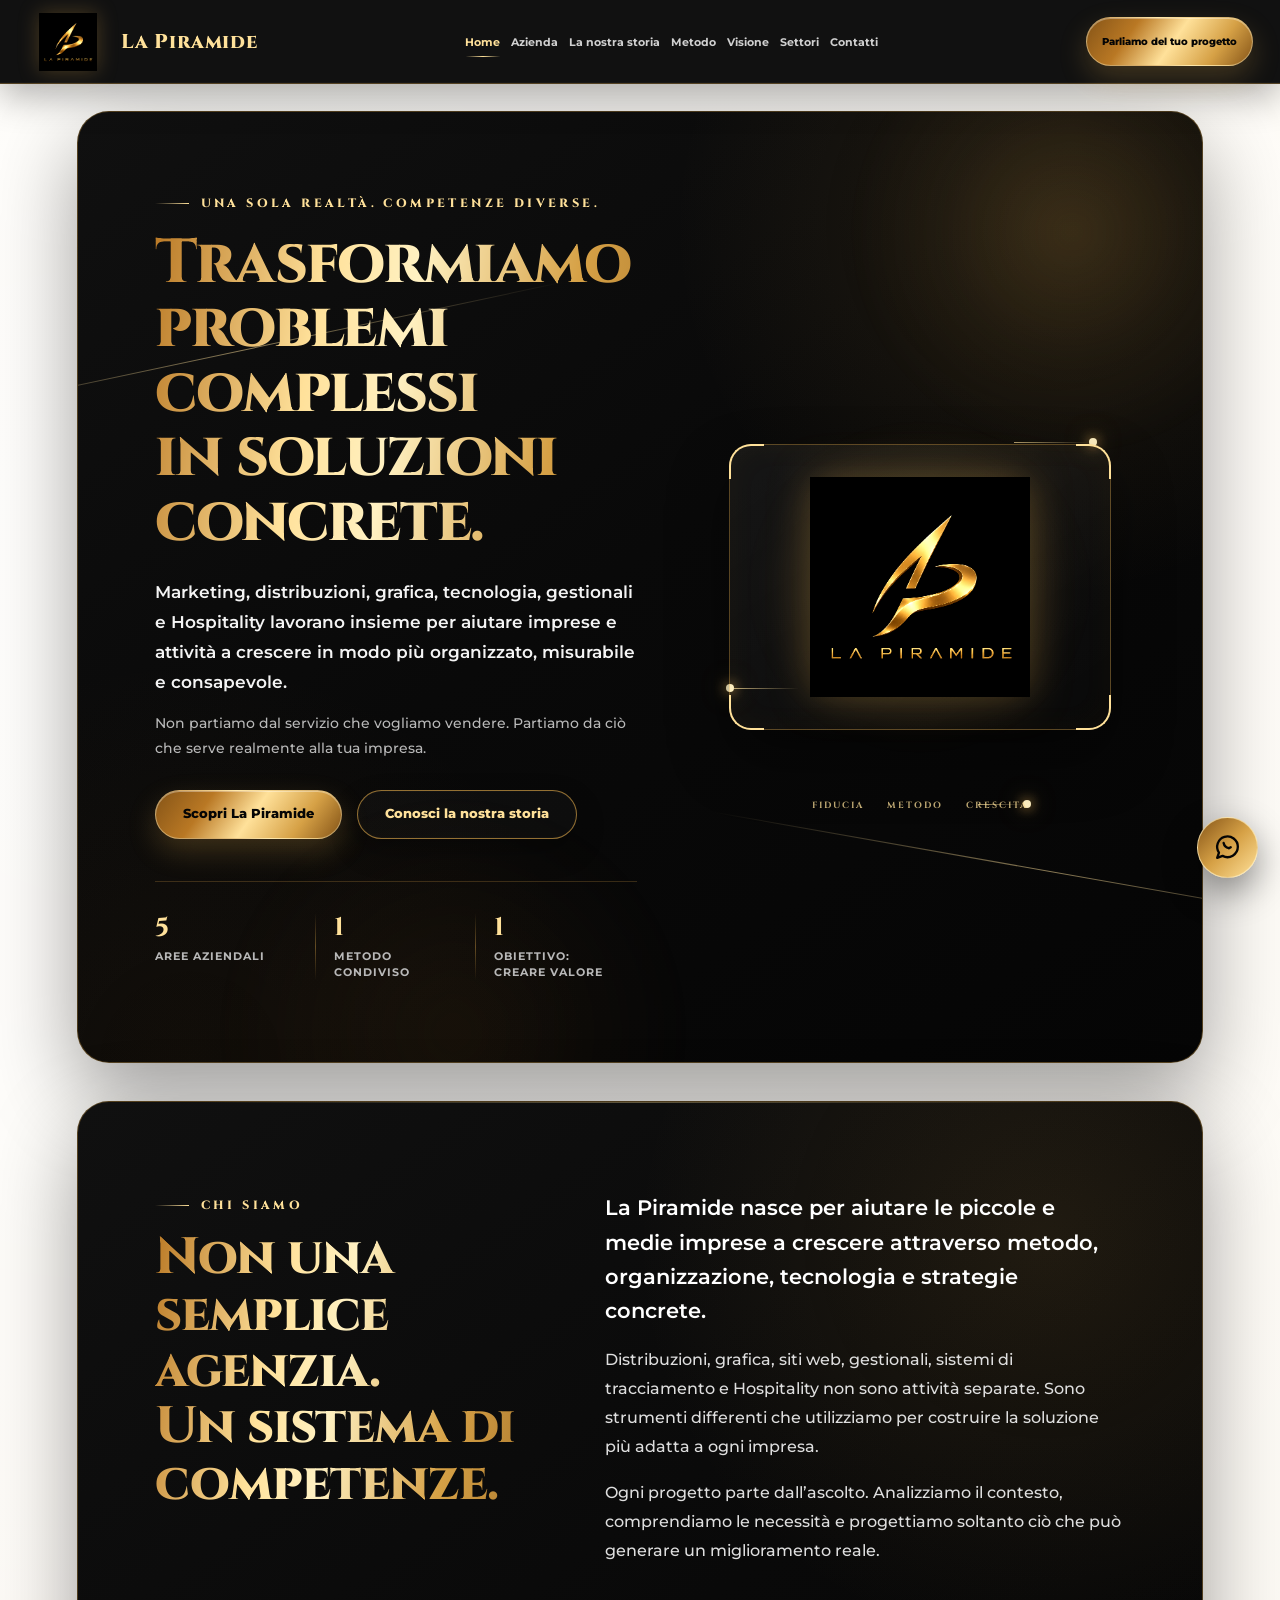
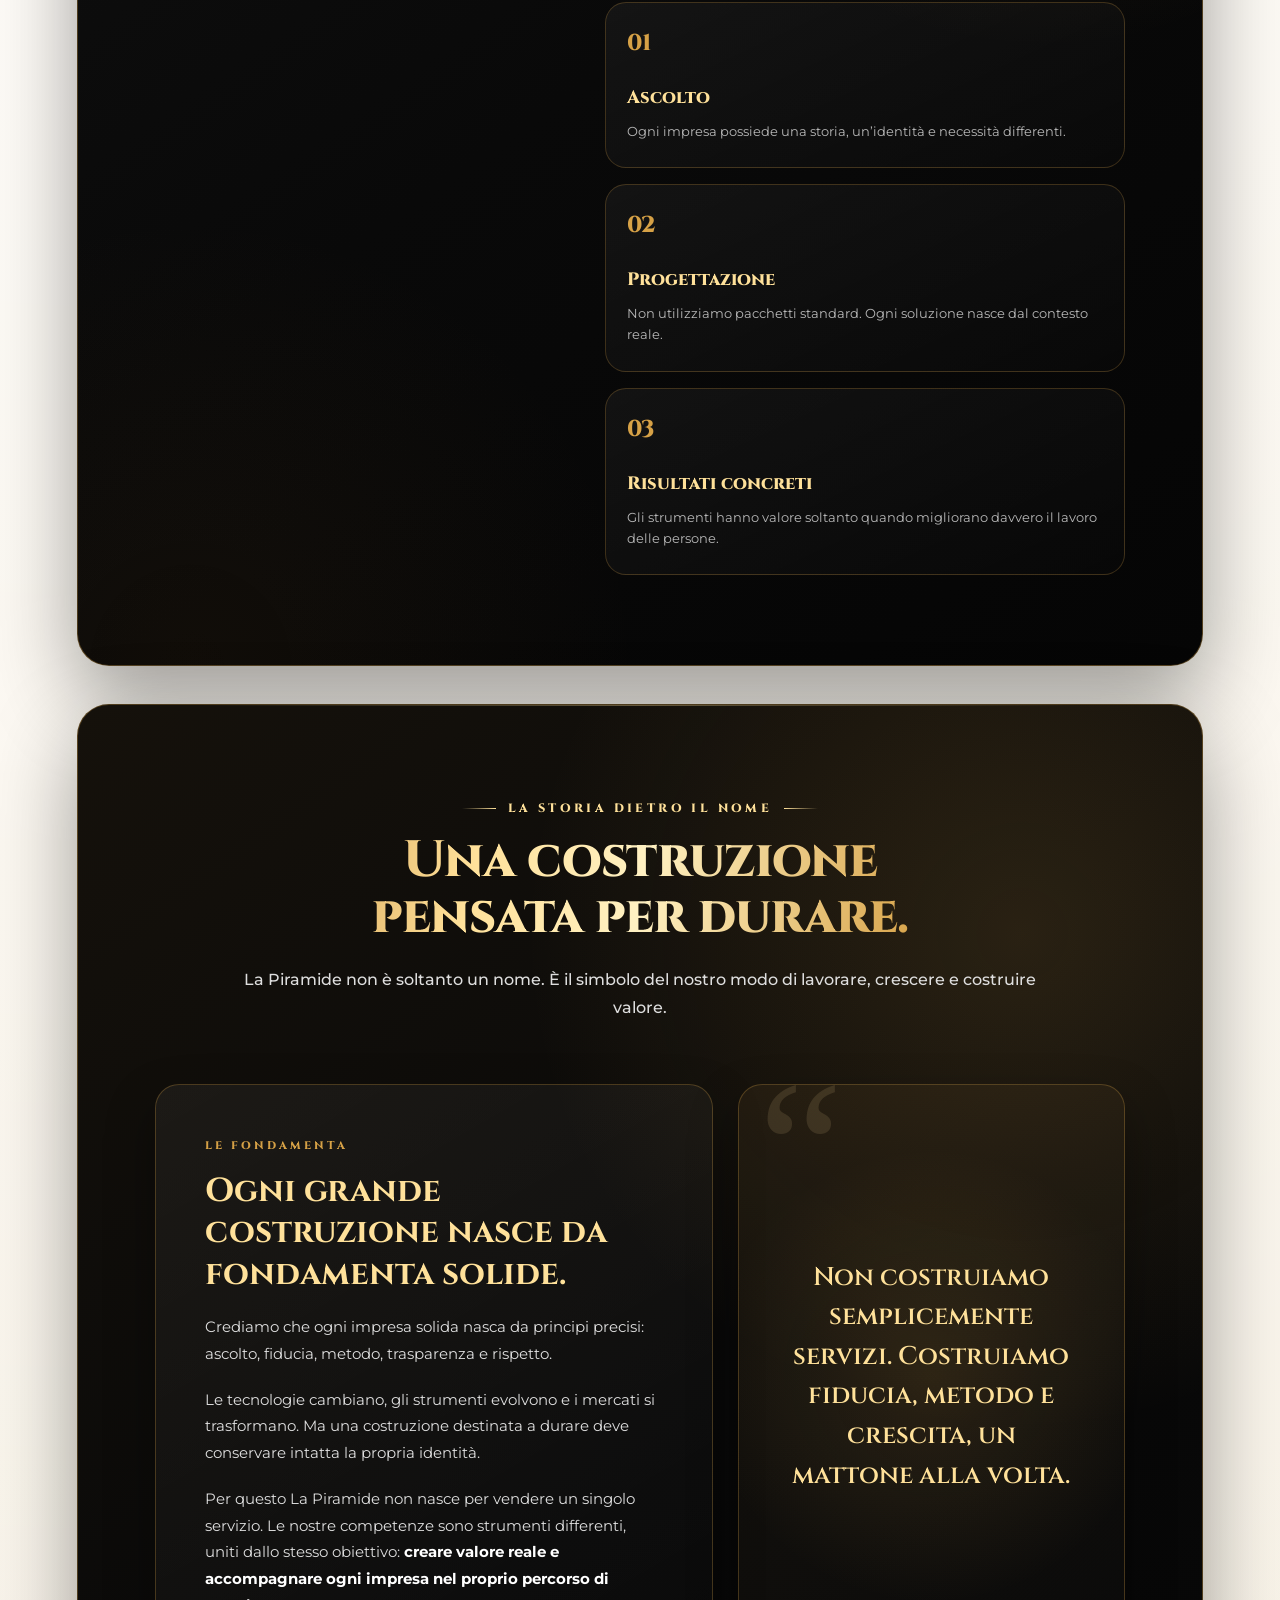
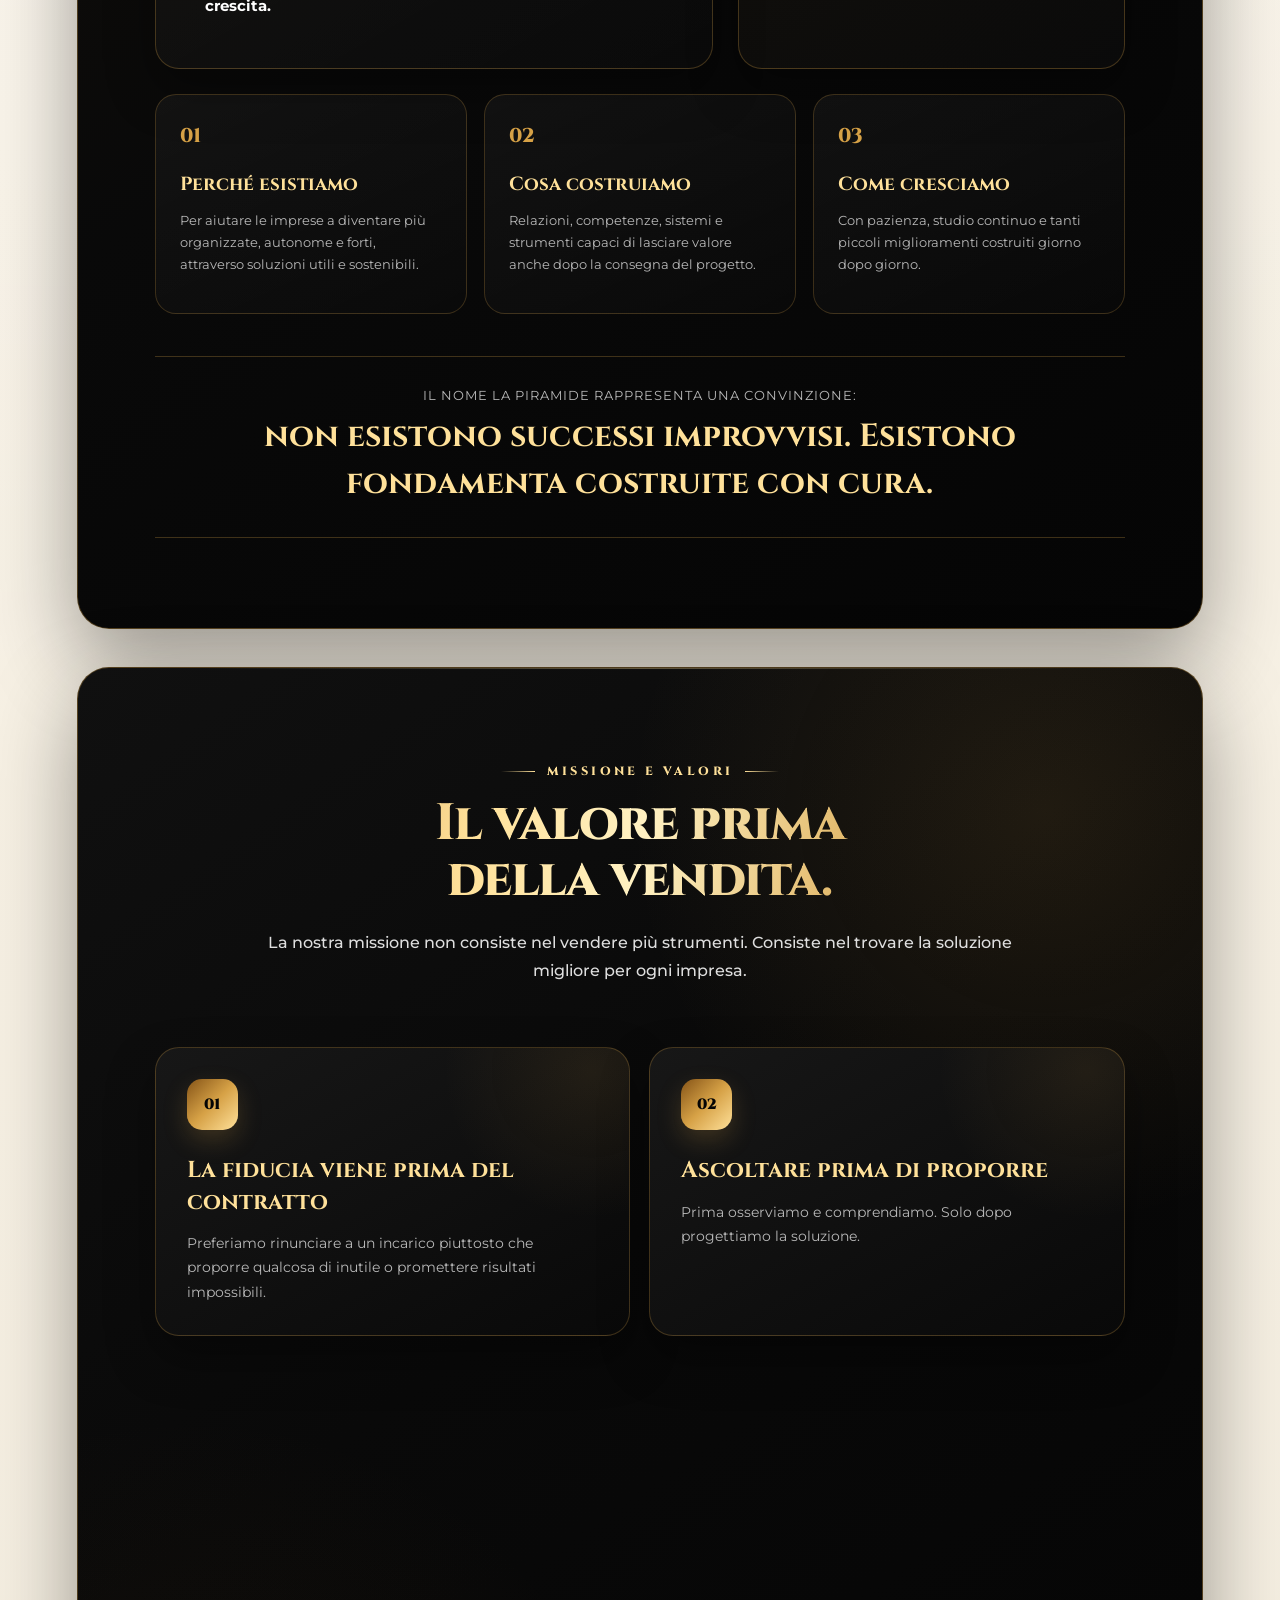
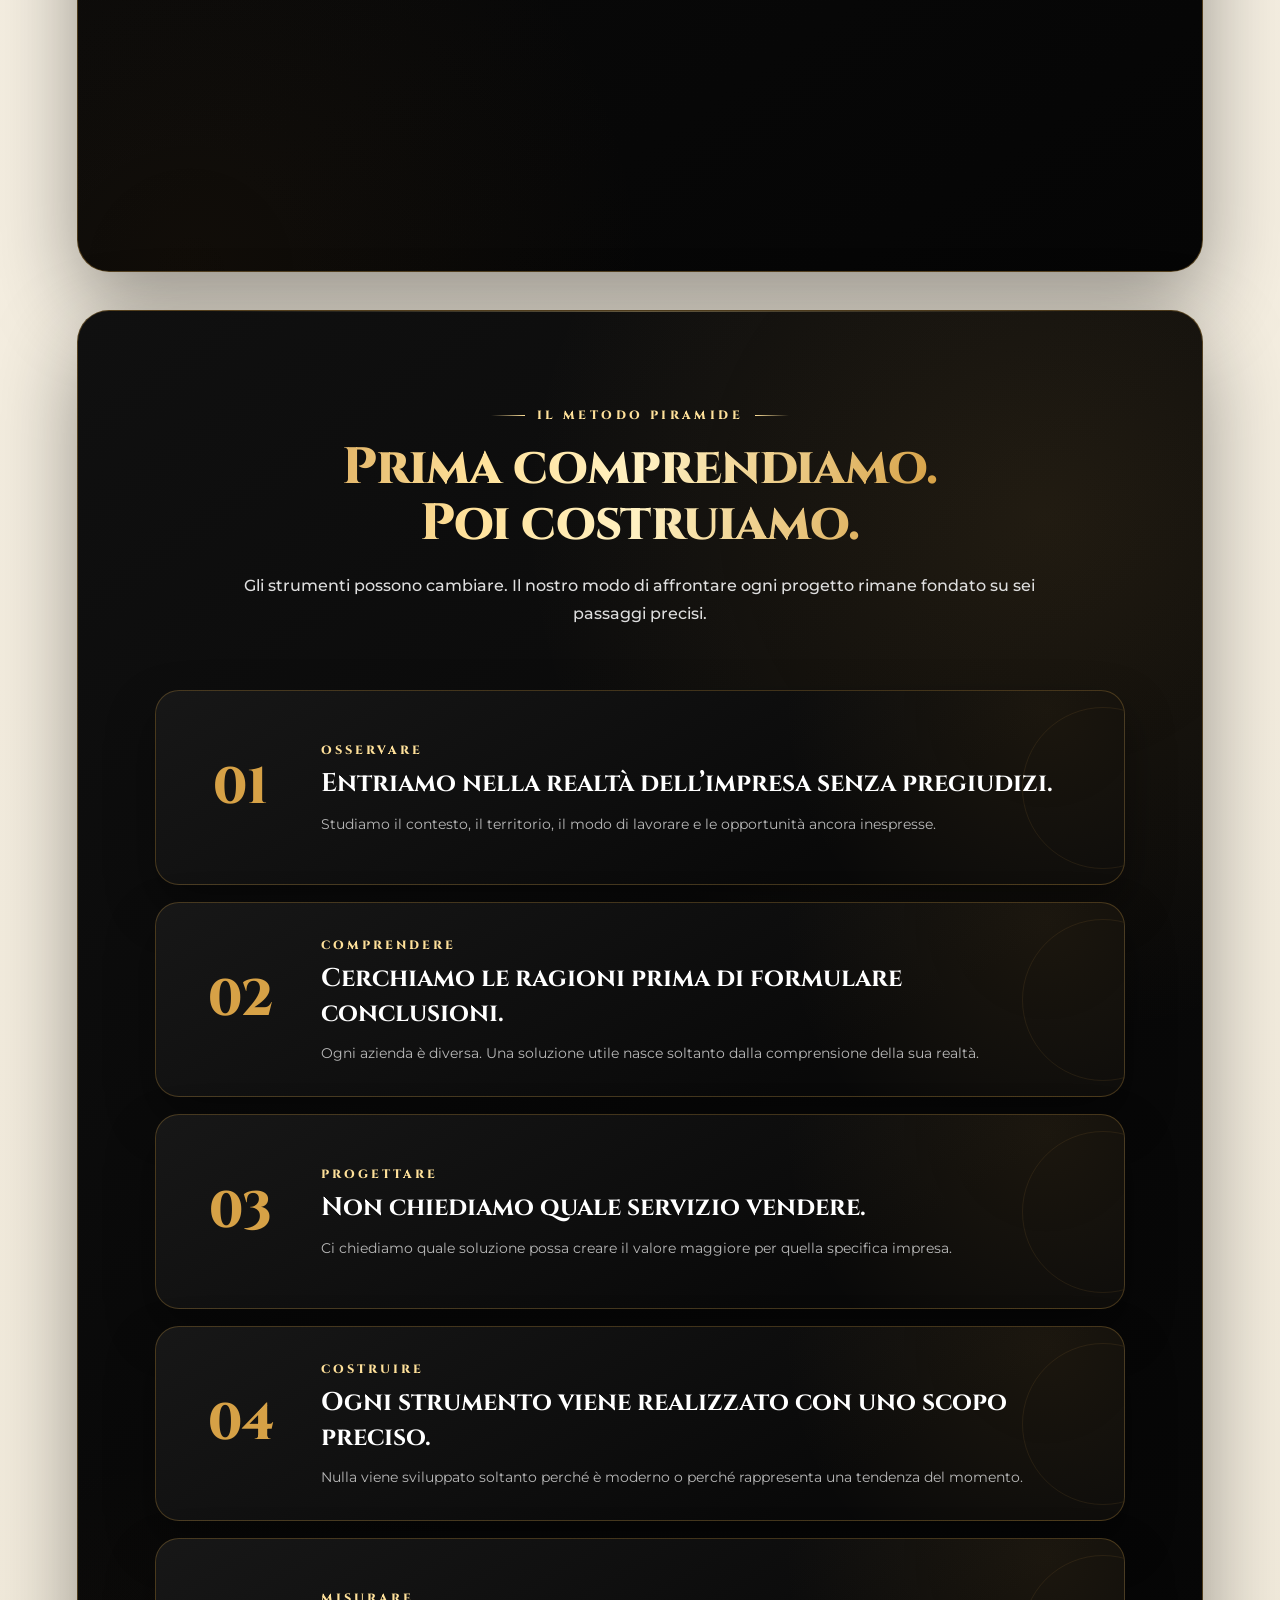
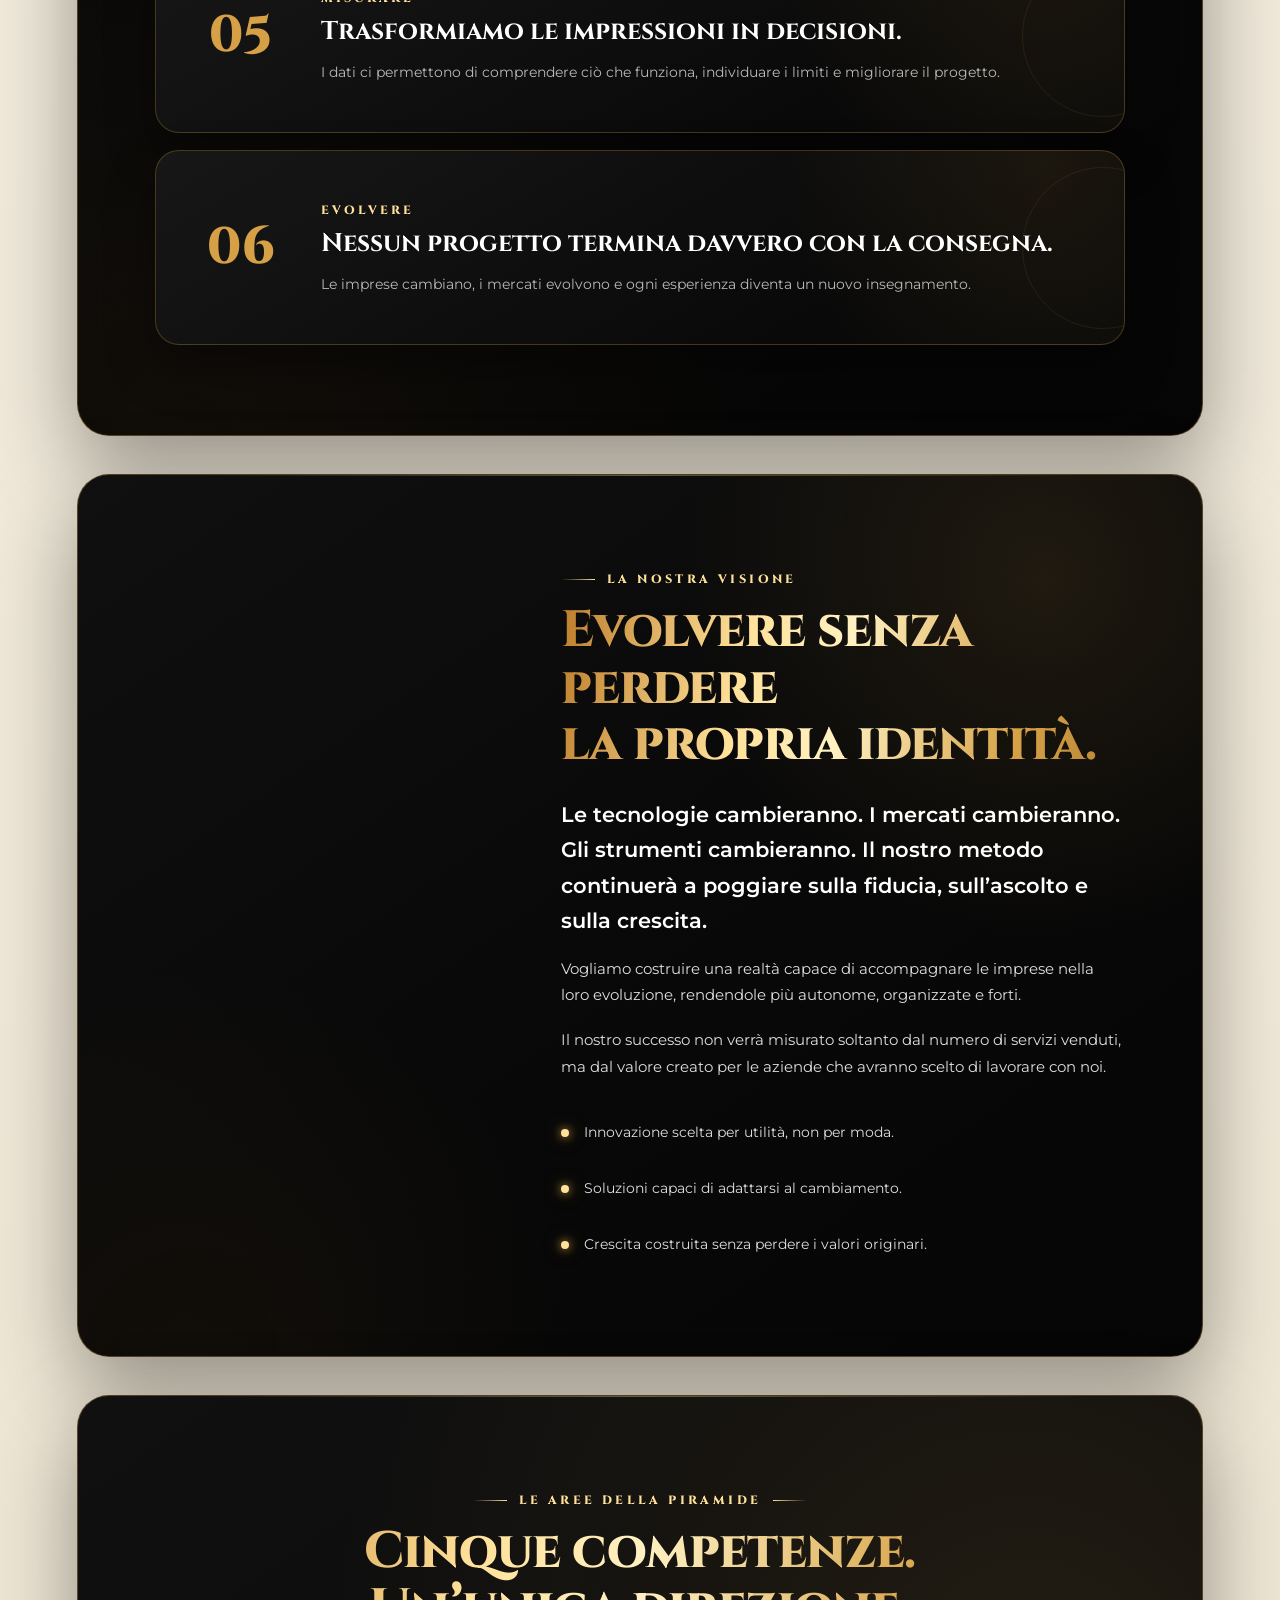
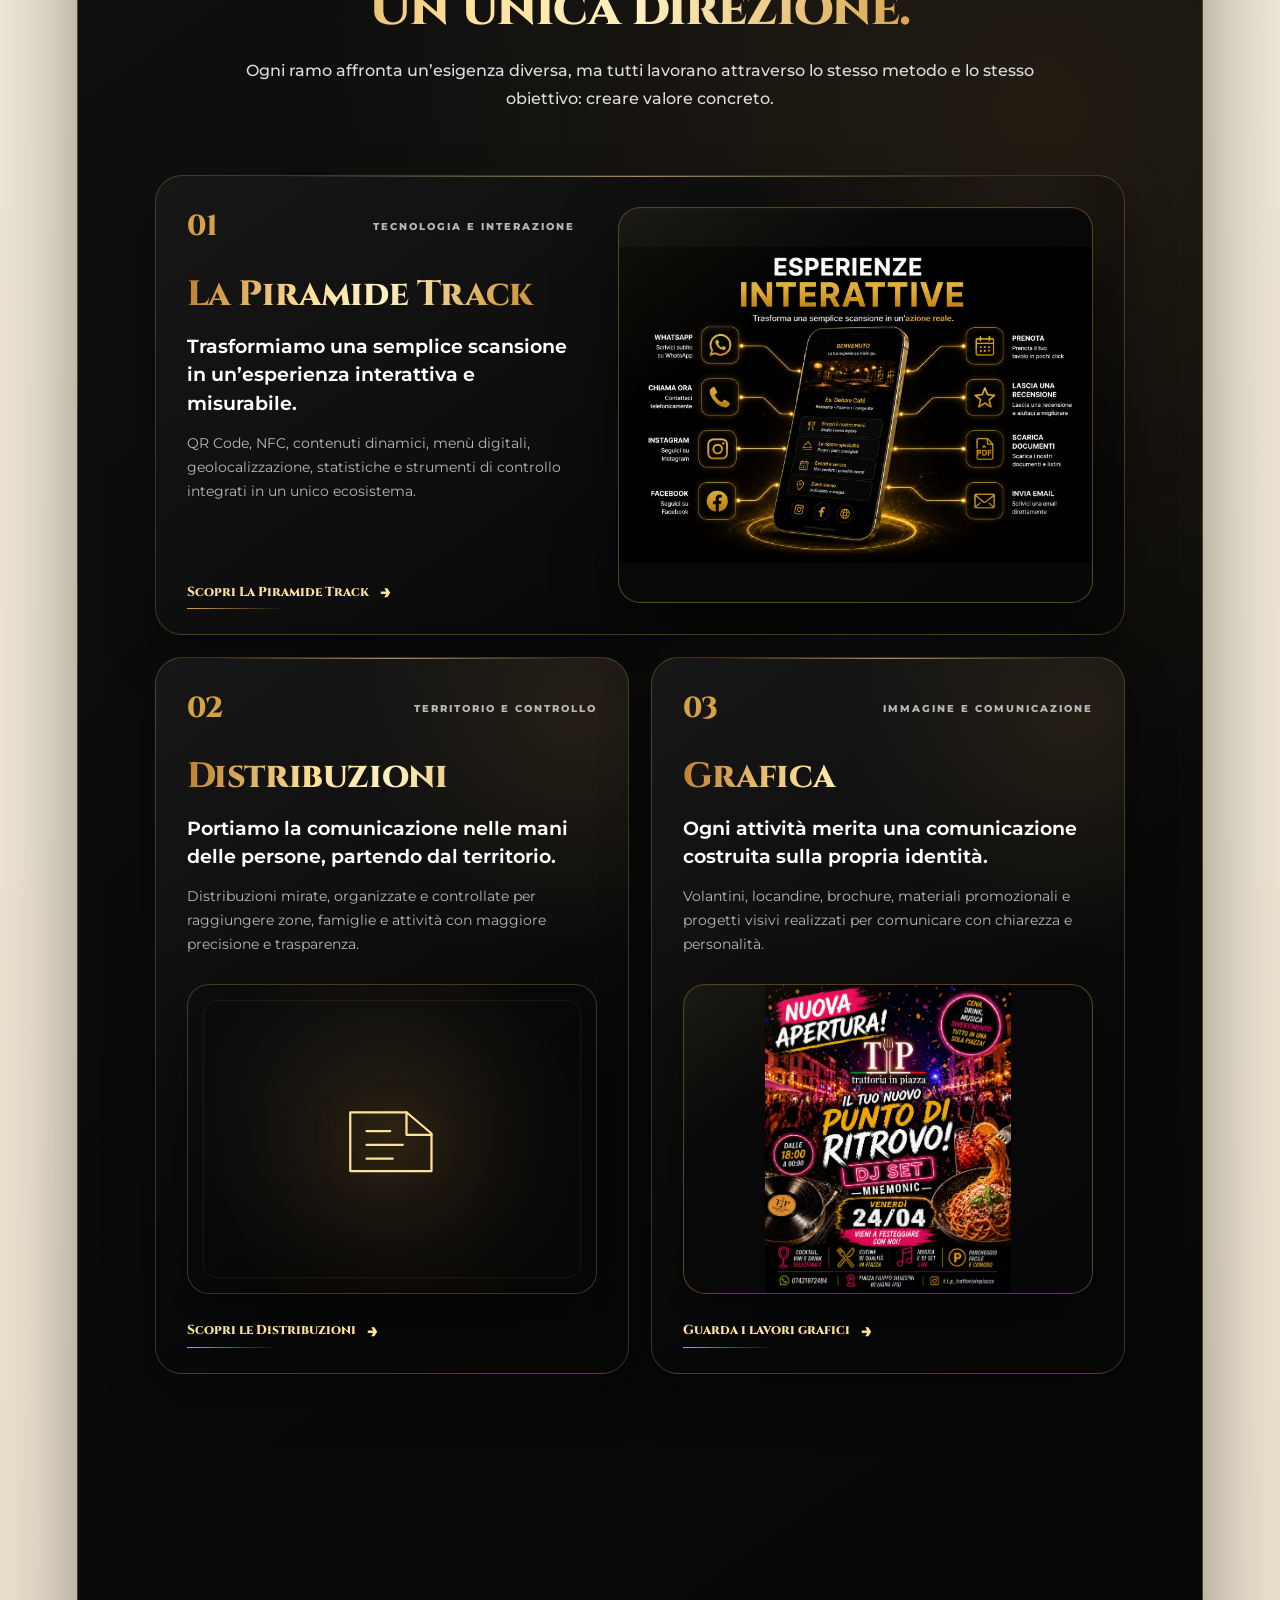
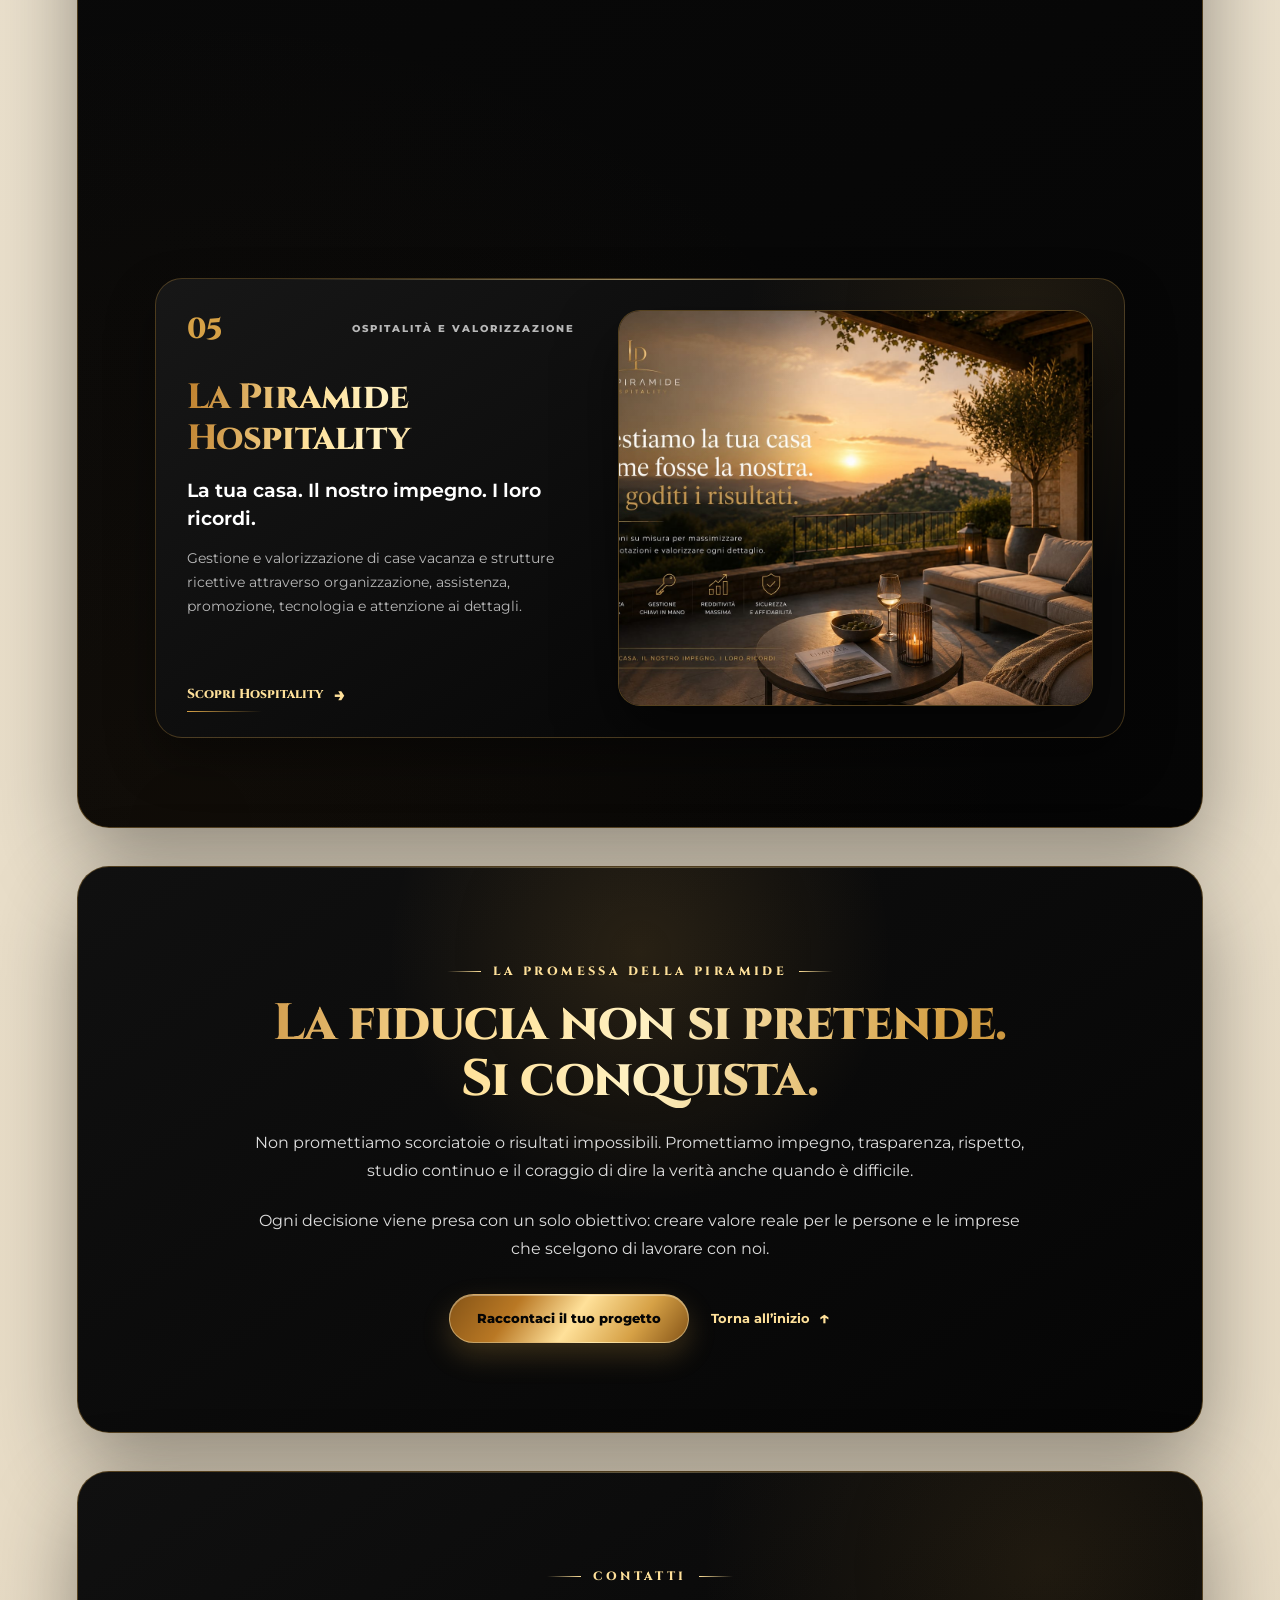
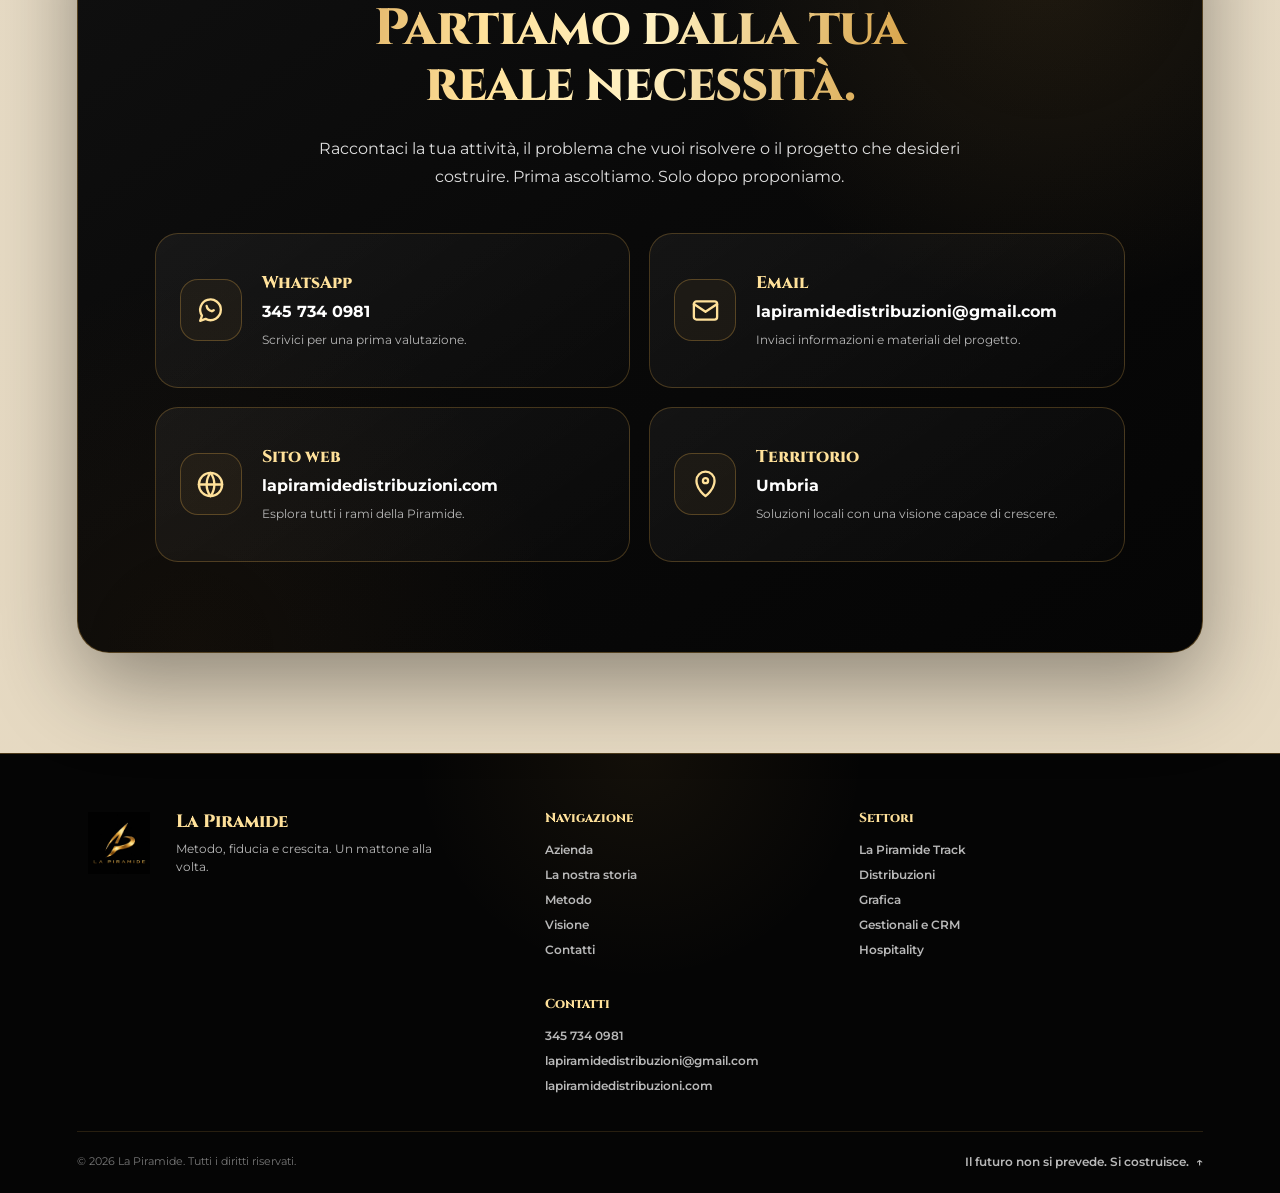
==== commit e0732ca9: "aggiunta analitics" ====
--- a/index.html
+++ b/index.html
@@ -1,4 +1,4 @@
-<!DOCTYPE html>
+﻿<!DOCTYPE html>
 <html lang="it">
 <head>
   <meta charset="UTF-8">
@@ -1450,6 +1450,7 @@
   ====================================================== -->
 
   <script src="js/index.js" defer></script>
+  <script src="js/ga4-events.js" defer></script>
 
 </body>
 </html>
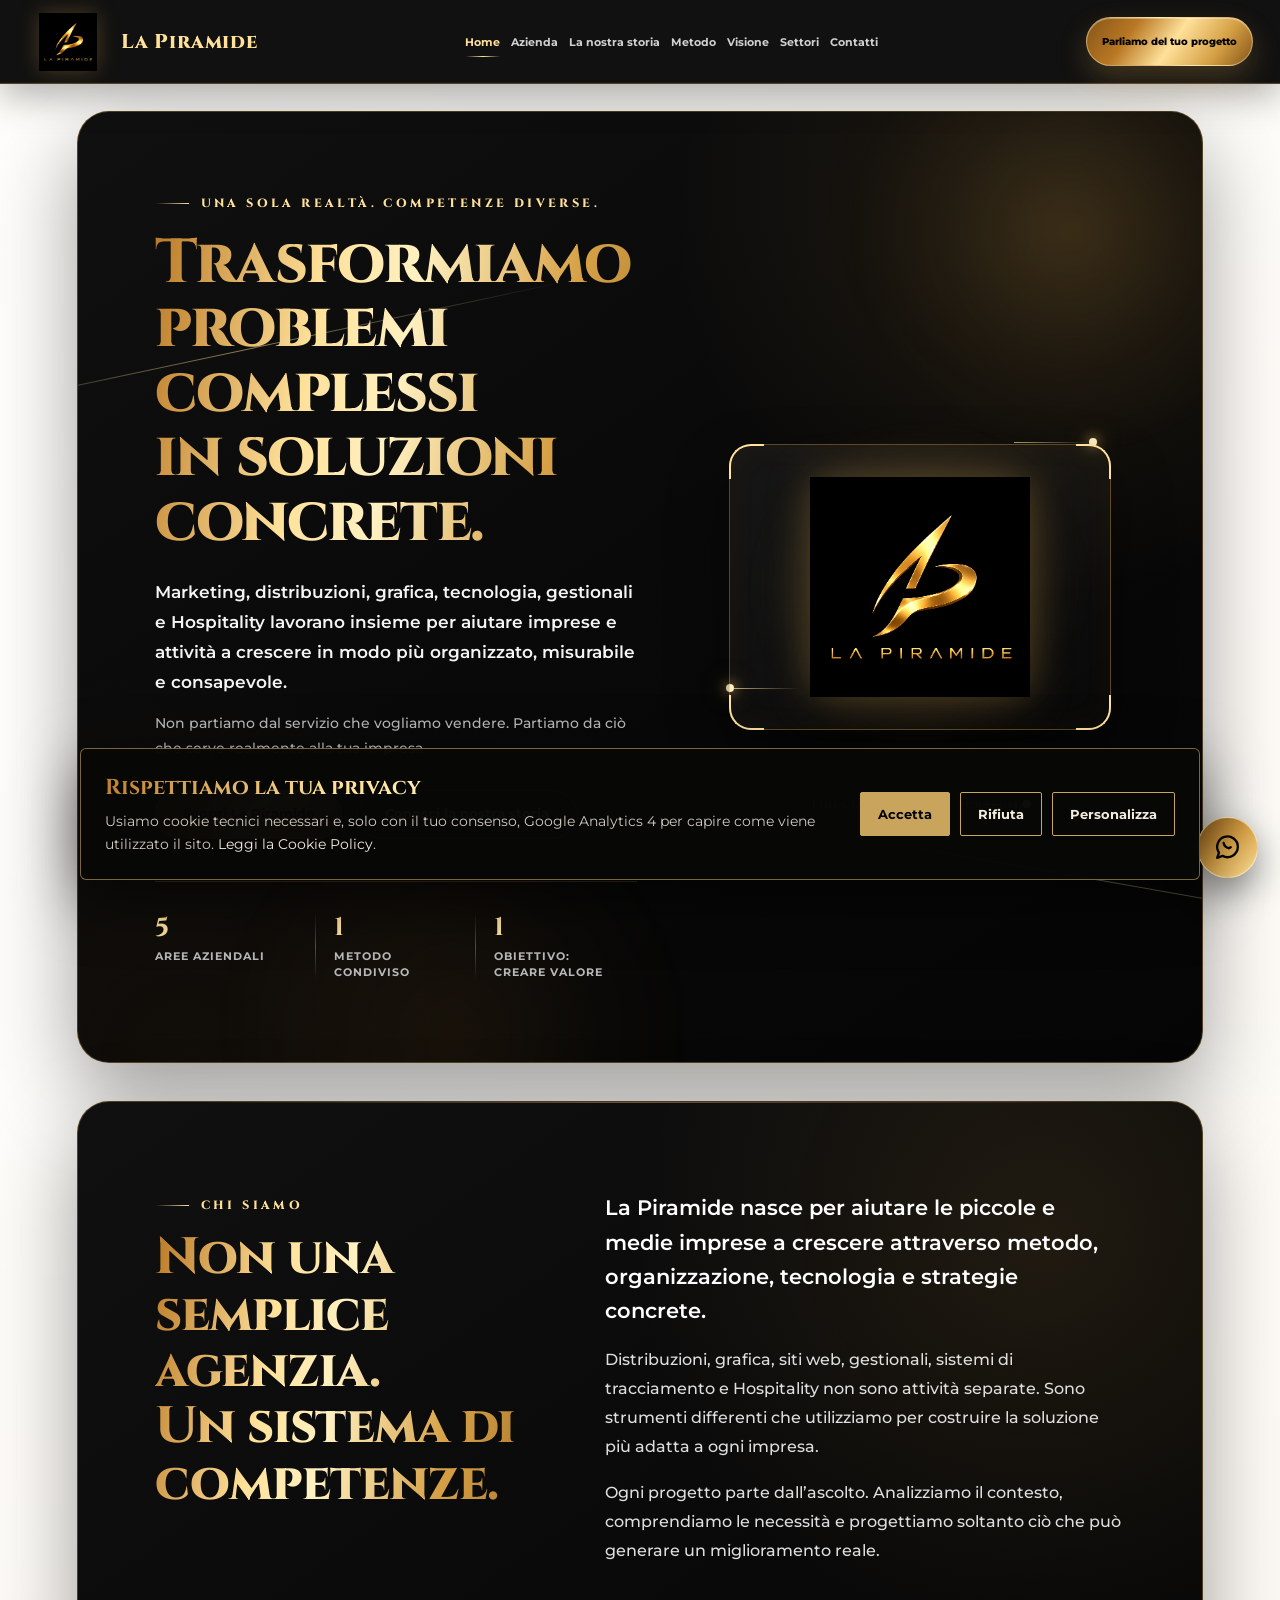
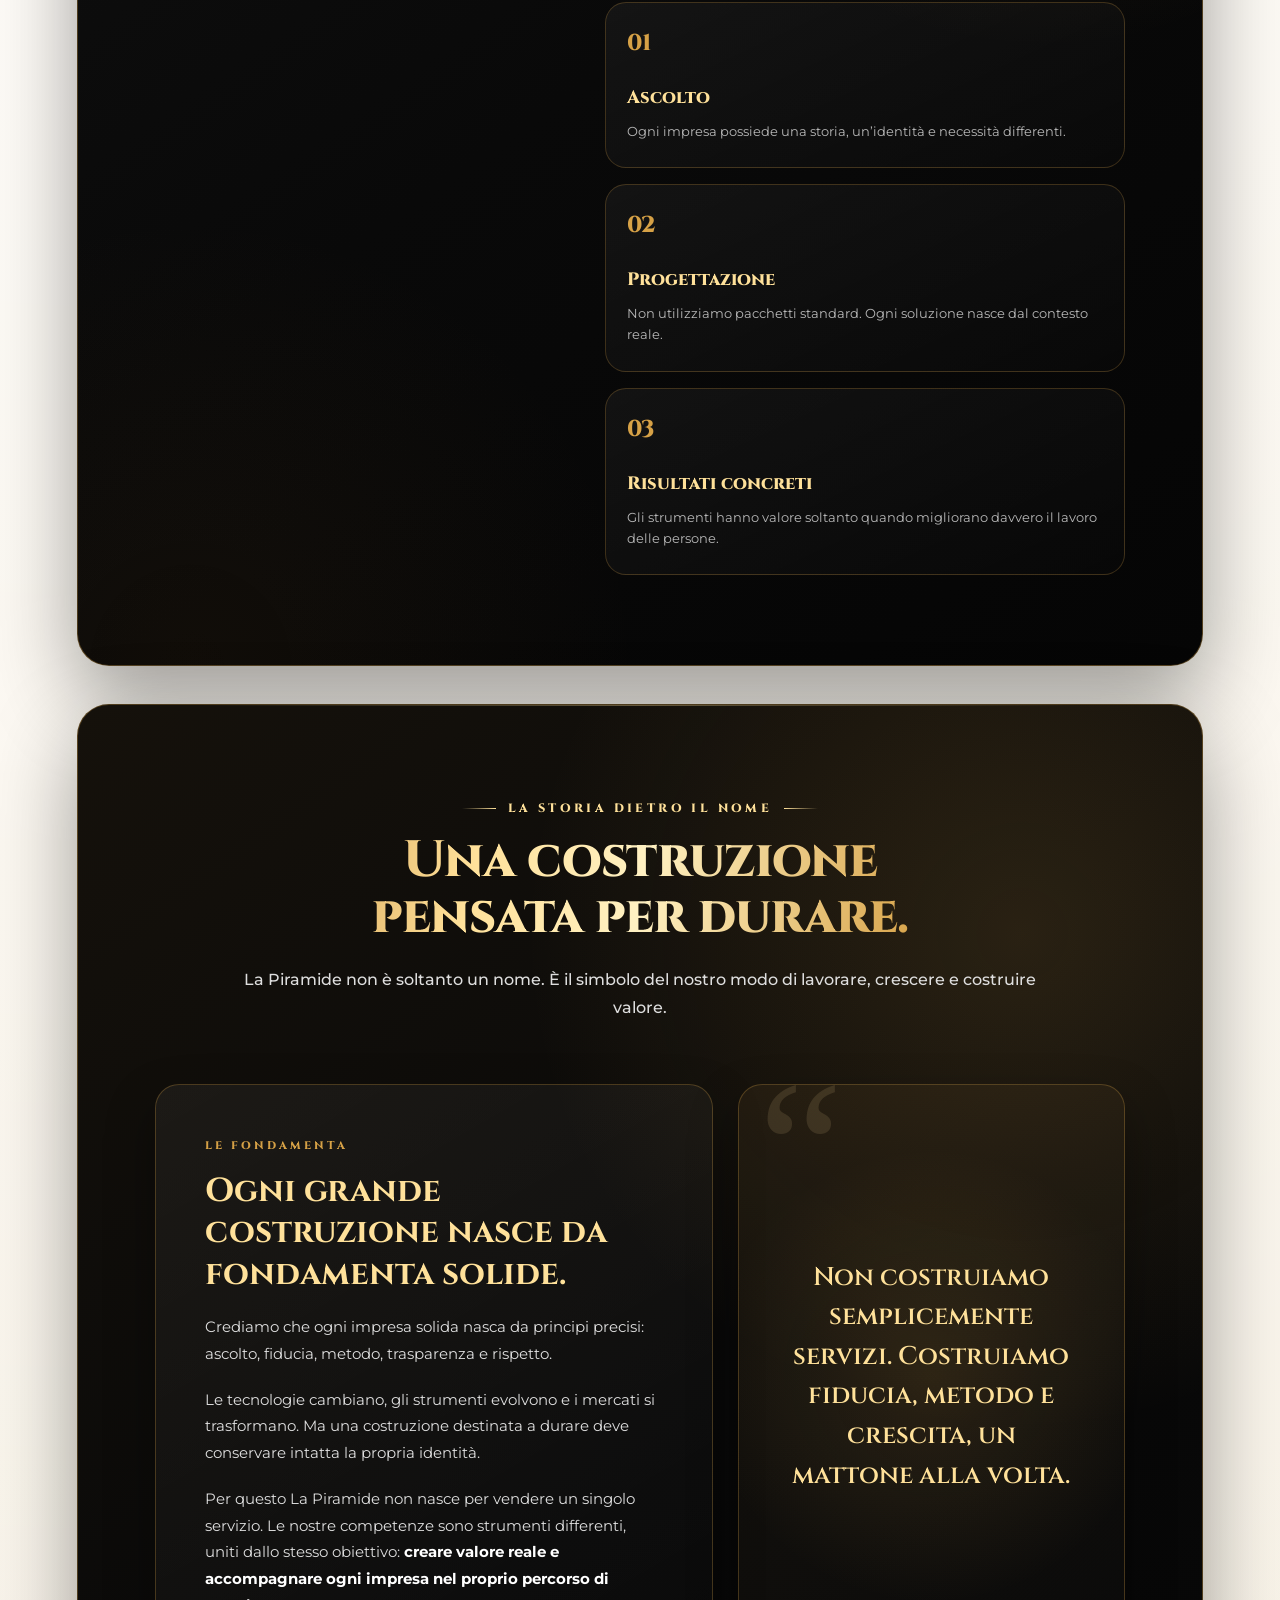
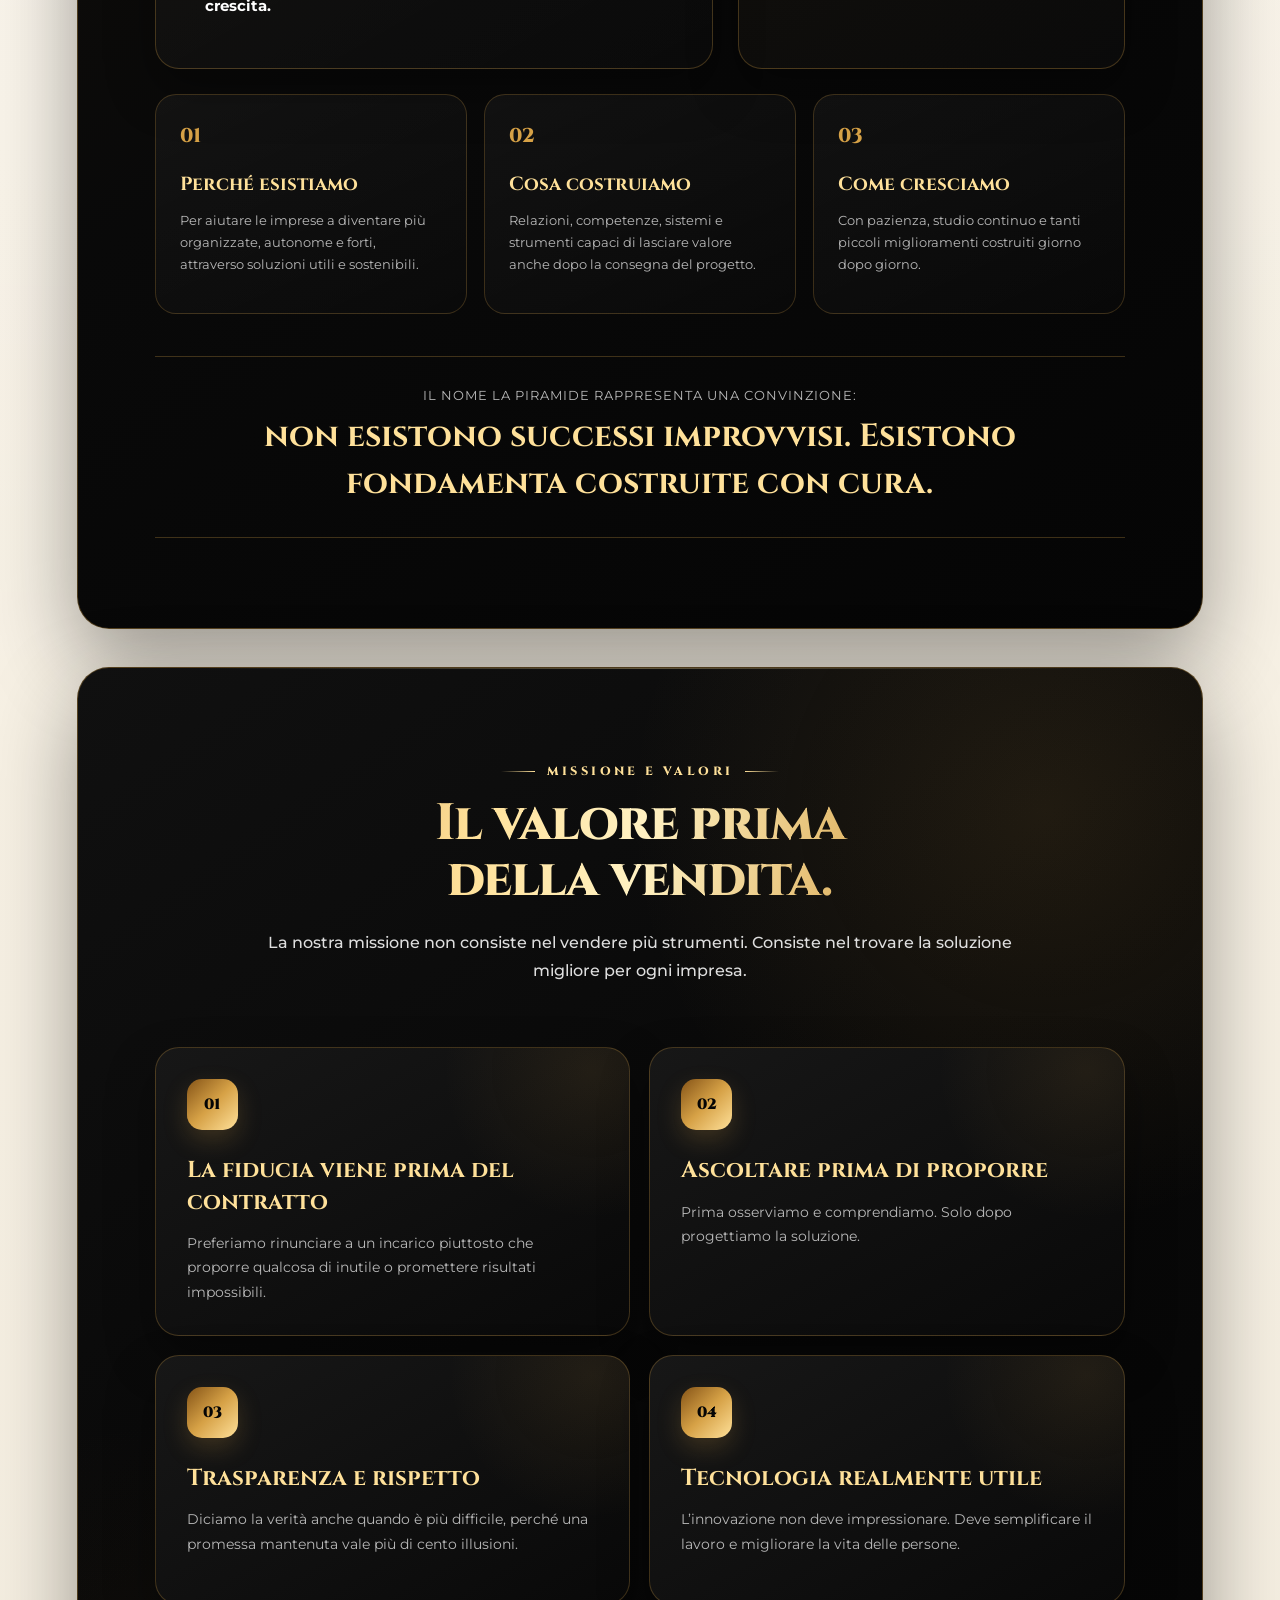
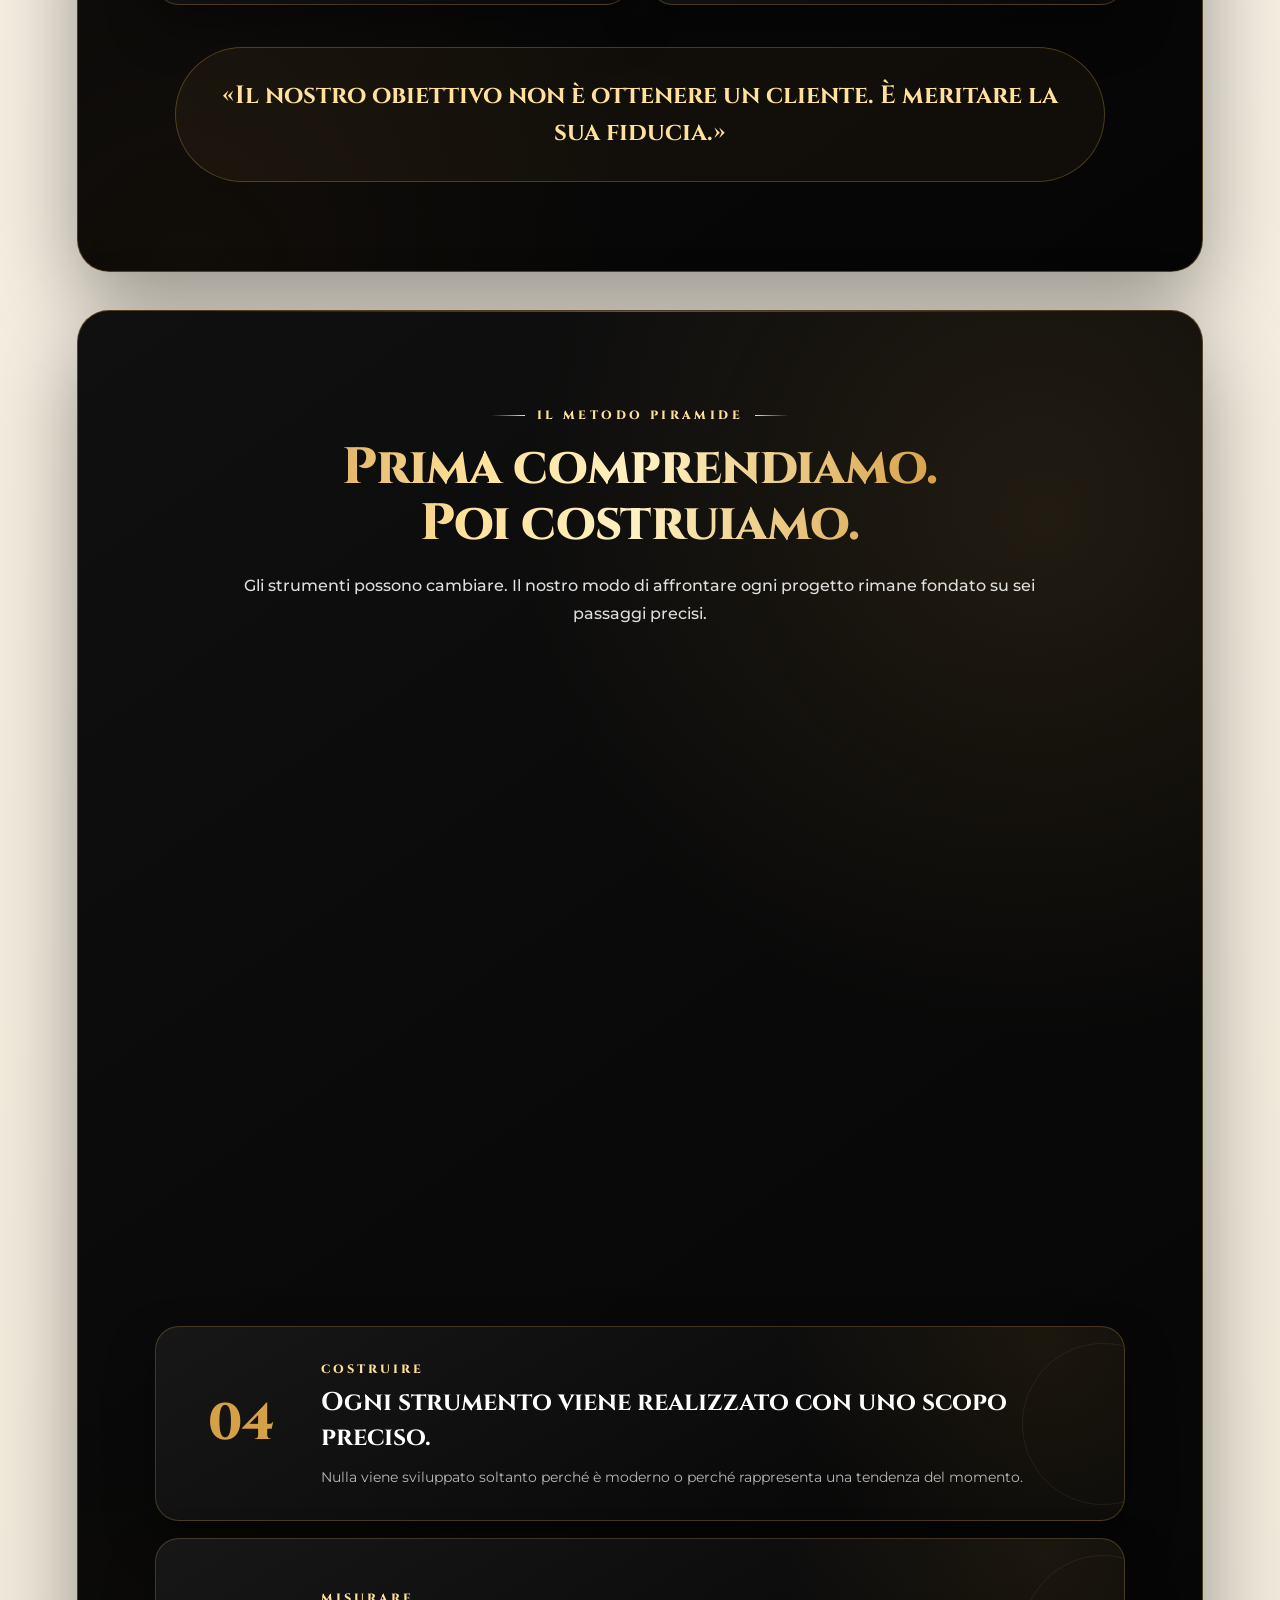
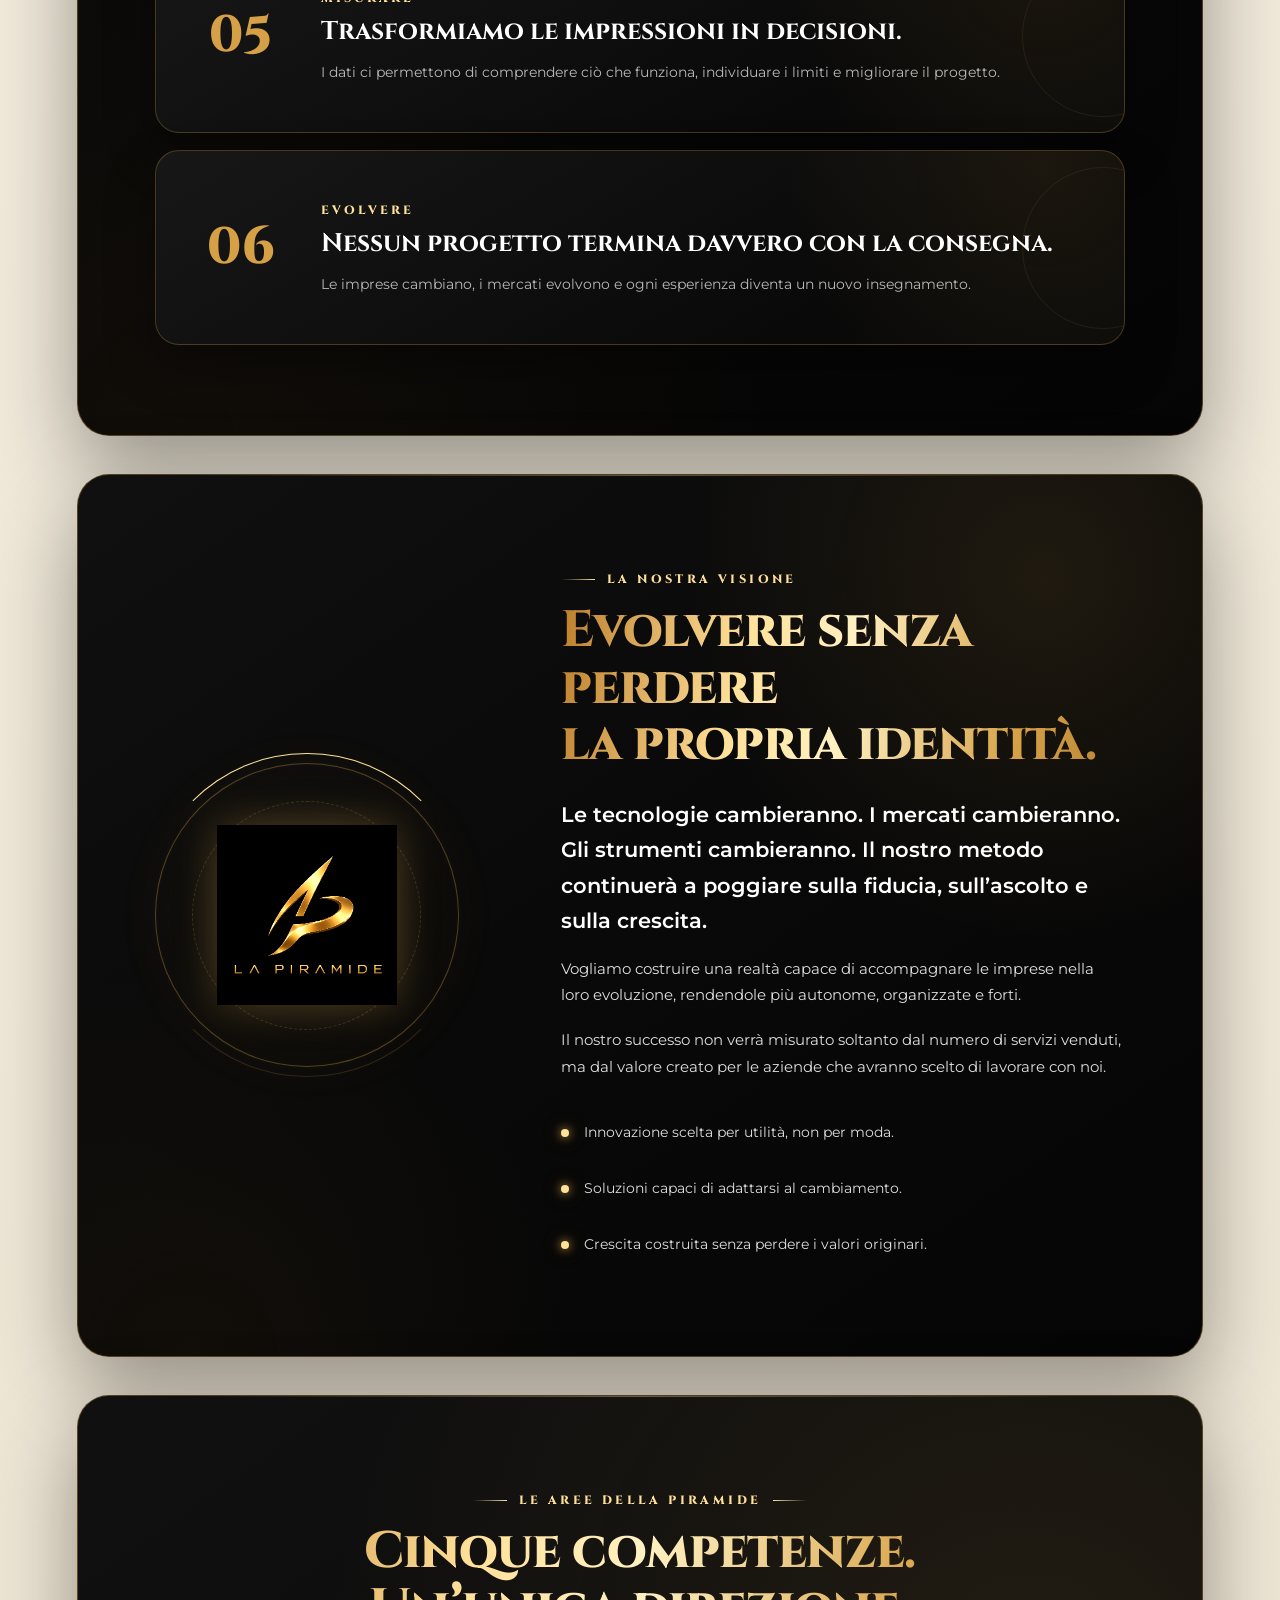
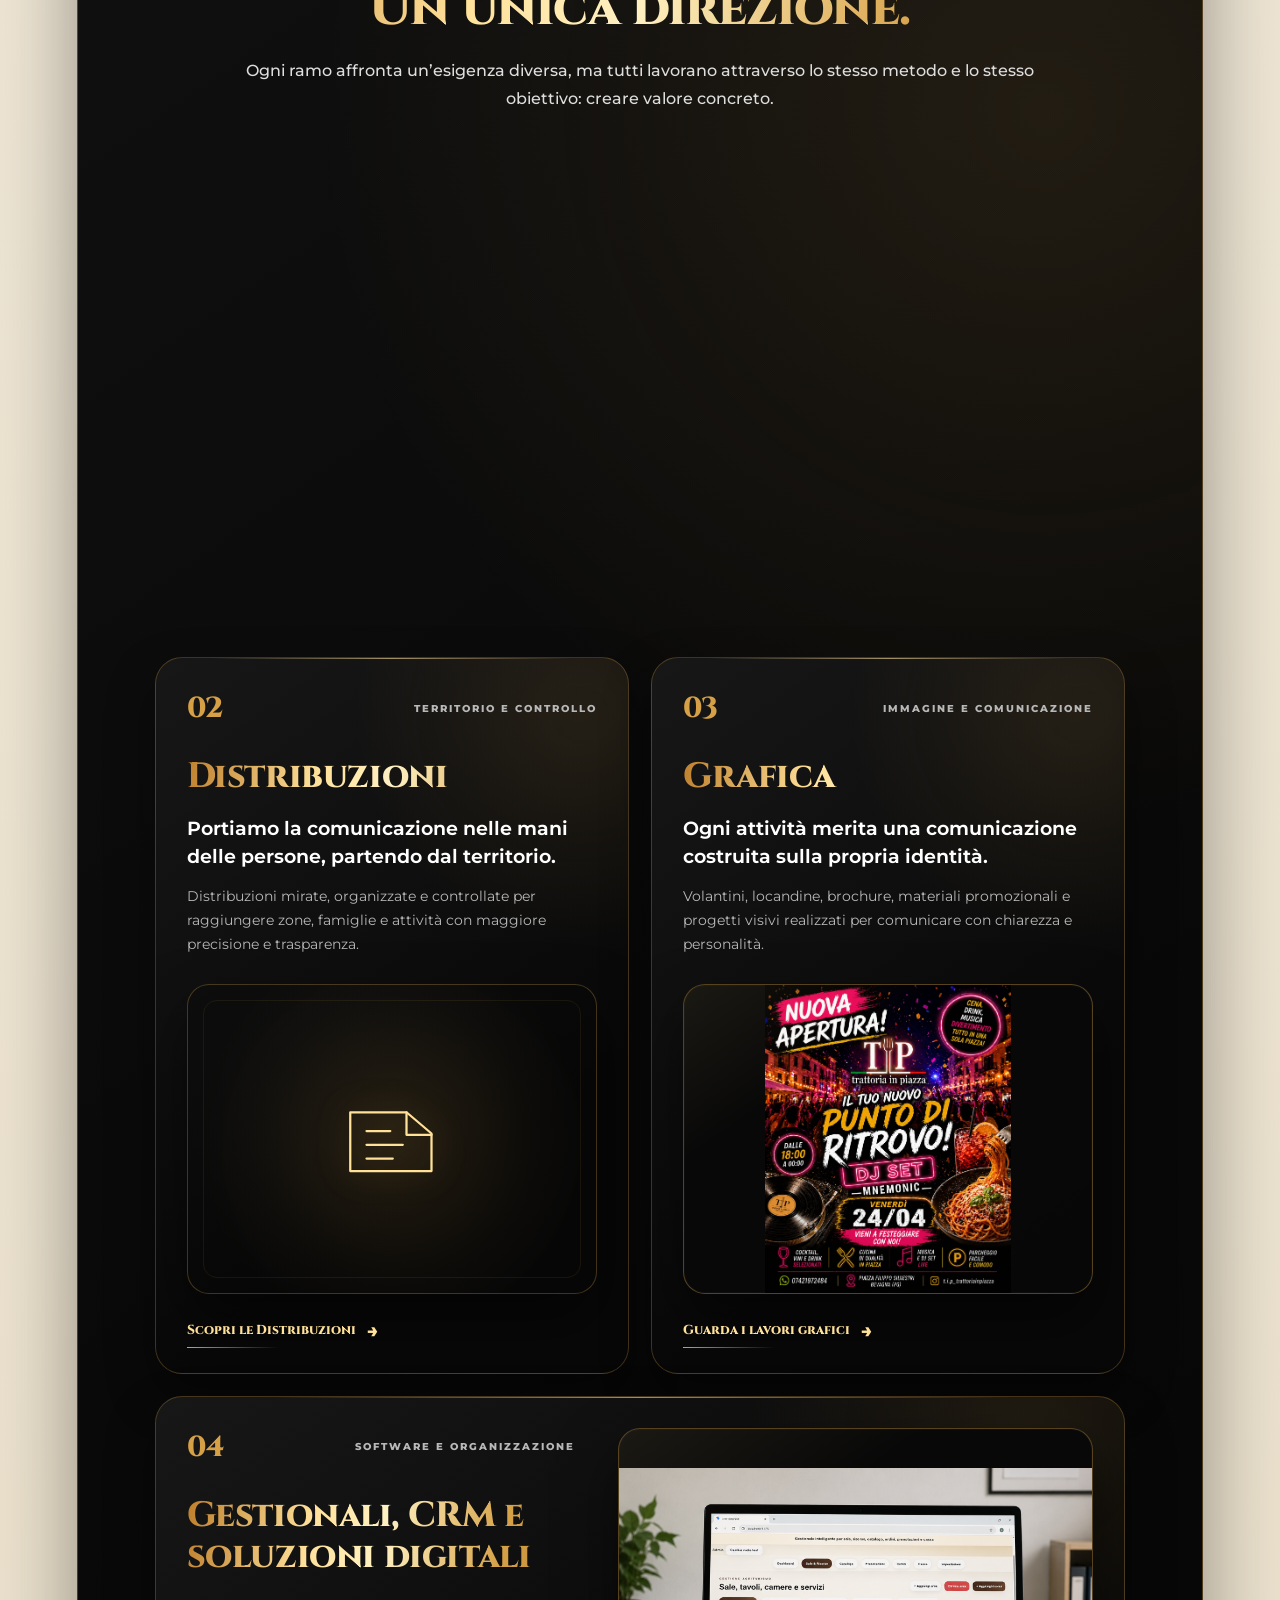
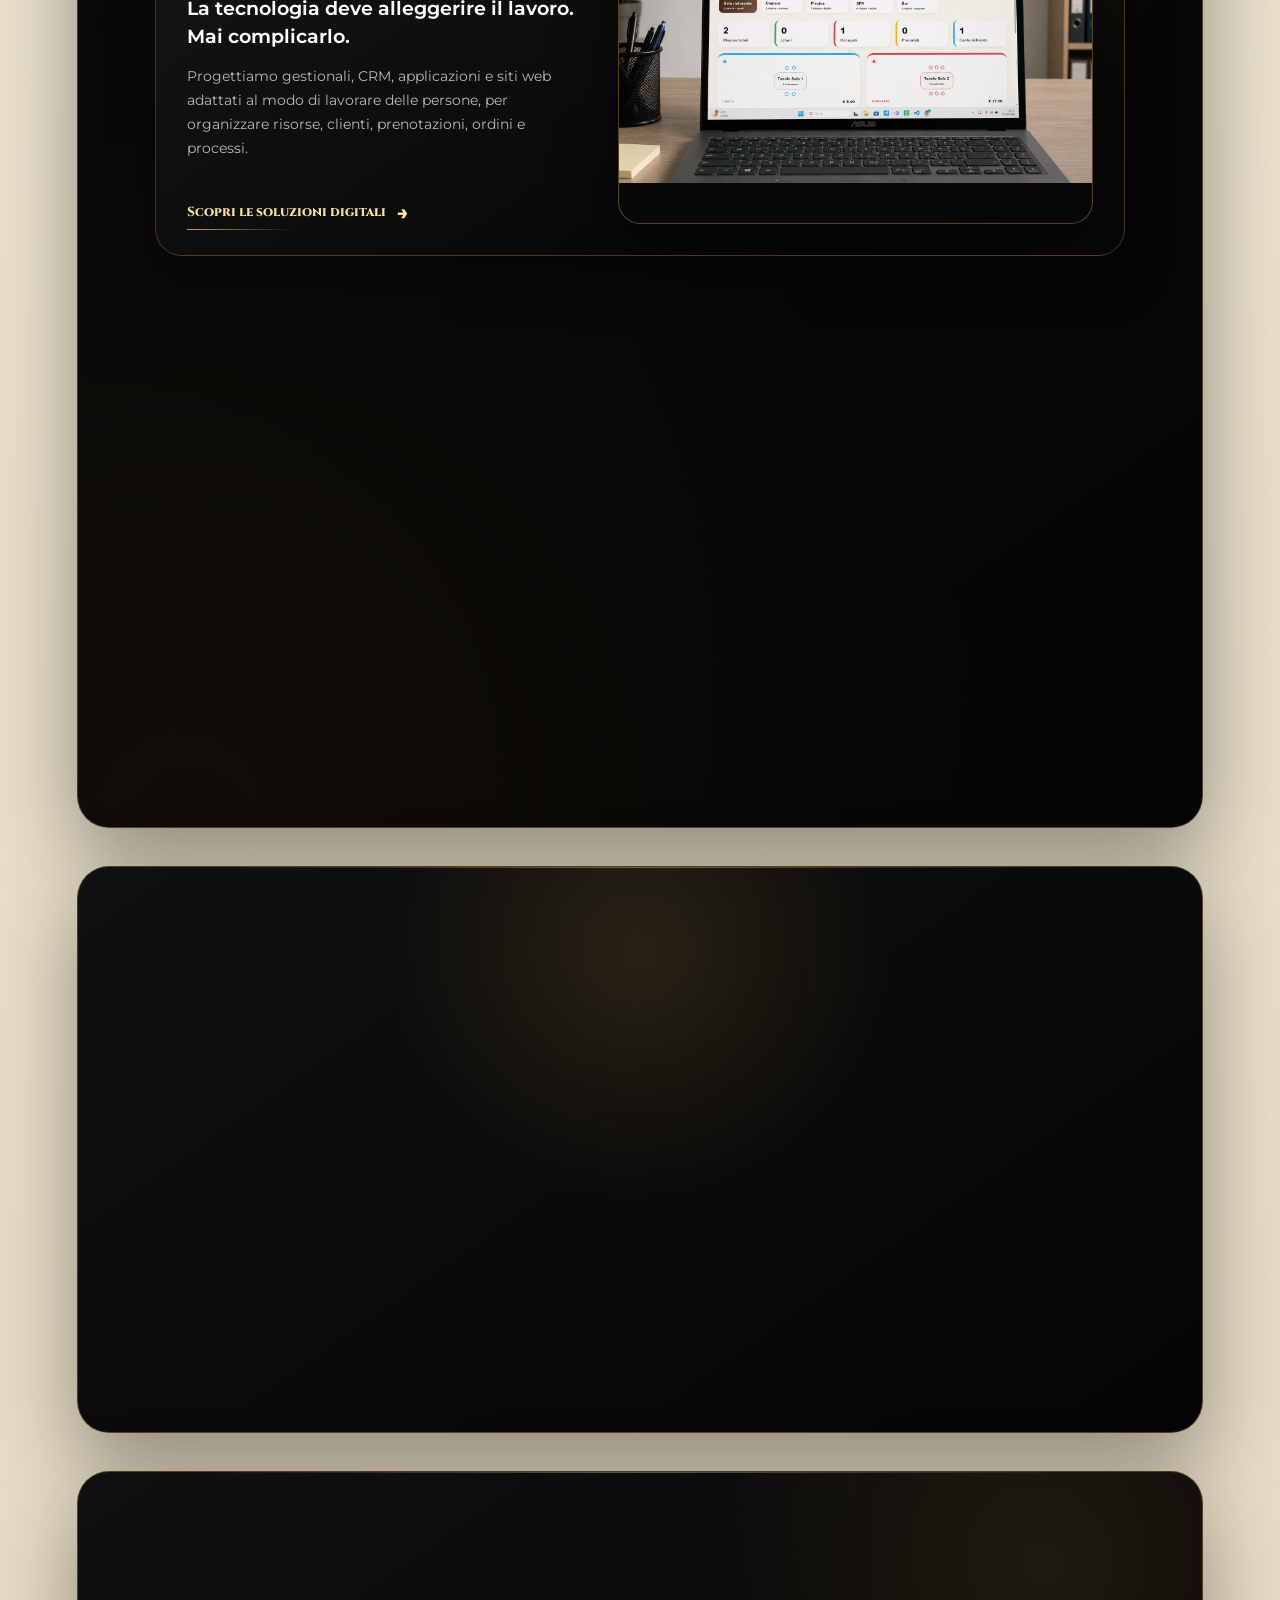
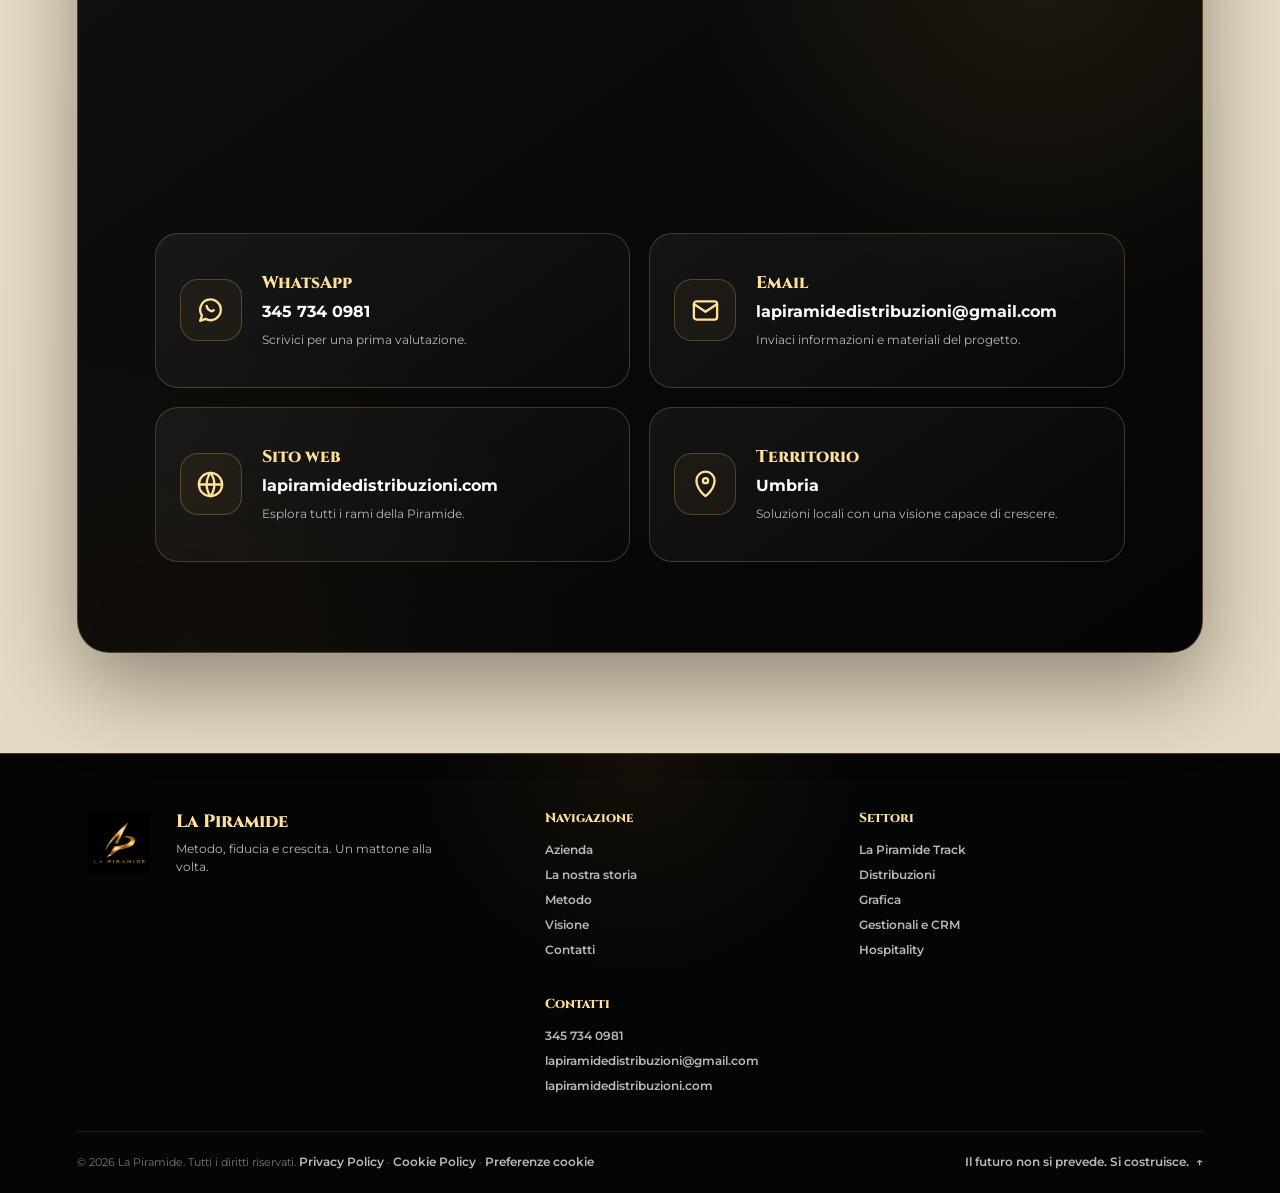
==== commit 216b303f: "aggiunta privacy e policy" ====
--- a/index.html
+++ b/index.html
@@ -56,6 +56,7 @@
     rel="stylesheet"
     href="css/index.css"
   >
+  <link rel="stylesheet" href="css/cookie-consent.css">
 </head>
 
 <body>
@@ -1413,6 +1414,9 @@
       <p>
         © <span id="currentYear"></span>
         La Piramide. Tutti i diritti riservati.
+        <a href="privacy.html">Privacy Policy</a> ·
+        <a href="cookie-policy.html">Cookie Policy</a> ·
+        <a href="#cookie-preferences" data-cookie-preferences>Preferenze cookie</a>
       </p>
 
       <a href="#home">
@@ -1449,6 +1453,7 @@
        JAVASCRIPT
   ====================================================== -->
 
+  <script src="js/cookie-consent.js" defer></script>
   <script src="js/index.js" defer></script>
   <script src="js/ga4-events.js" defer></script>
 
--- a/css/cookie-consent.css
+++ b/css/cookie-consent.css
@@ -0,0 +1,36 @@
+.cc-banner, .cc-modal { font-family: "Montserrat", sans-serif; color: #f4ecdf; }
+.cc-banner[hidden], .cc-modal[hidden] { display: none !important; }
+.cc-banner {
+  position: fixed; z-index: 10000; left: 20px; right: 20px; bottom: 20px;
+  max-width: 1120px; margin: auto; padding: 24px;
+  background: rgba(8, 8, 7, .98); border: 1px solid rgba(200, 164, 93, .6);
+  box-shadow: 0 18px 60px rgba(0,0,0,.55); border-radius: 6px;
+  display: grid; grid-template-columns: 1fr auto; gap: 22px; align-items: center;
+}
+.cc-copy h2, .cc-modal h2 { margin: 0 0 8px; color: #d4b36e; font-family: "Cinzel", serif; font-size: 1.35rem; }
+.cc-copy p, .cc-modal p { margin: 0; color: #d2cabf; line-height: 1.55; font-size: .9rem; }
+.cc-copy a, .cc-modal a { color: #f4ecdf; text-underline-offset: 3px; }
+.cc-actions { display: flex; flex-wrap: wrap; gap: 10px; justify-content: flex-end; }
+.cc-button { min-height: 44px; padding: 10px 17px; border: 1px solid #c8a45d; border-radius: 2px; background: transparent; color: #f4ecdf; font: inherit; font-size: .82rem; font-weight: 700; cursor: pointer; }
+.cc-button-primary { background: #c8a45d; color: #050505; }
+.cc-button:hover { background: #e0c17e; color: #050505; }
+.cc-button:focus-visible, .cc-toggle:focus-visible, .cc-close:focus-visible { outline: 3px solid #fff; outline-offset: 3px; }
+.cc-backdrop { position: fixed; z-index: 10001; inset: 0; background: rgba(0,0,0,.75); display: grid; place-items: center; padding: 20px; }
+.cc-backdrop[hidden] { display: none !important; }
+.cc-modal { position: relative; width: min(620px, 100%); max-height: min(720px, calc(100vh - 40px)); overflow: auto; background: #0d0d0c; border: 1px solid #c8a45d; padding: clamp(24px, 5vw, 38px); border-radius: 6px; }
+.cc-close { position: absolute; top: 12px; right: 12px; width: 42px; height: 42px; border: 0; background: transparent; color: #f4ecdf; font-size: 1.7rem; cursor: pointer; }
+.cc-category { margin: 22px 0; padding: 18px; border: 1px solid rgba(200,164,93,.3); }
+.cc-category-head { display: flex; justify-content: space-between; gap: 20px; align-items: center; }
+.cc-category strong { color: #f4ecdf; }
+.cc-category p { margin-top: 8px; font-size: .82rem; }
+.cc-status { color: #c8a45d; font-size: .78rem; font-weight: 700; }
+.cc-toggle { width: 48px; height: 26px; accent-color: #c8a45d; cursor: pointer; }
+.cc-legal-links { margin-top: 14px !important; }
+body.cc-lock { overflow: hidden; }
+@media (max-width: 780px) {
+  .cc-banner { left: 10px; right: 10px; bottom: 10px; padding: 20px; grid-template-columns: 1fr; }
+  .cc-actions { justify-content: stretch; }
+  .cc-button { flex: 1 1 120px; }
+}
+@media (prefers-reduced-motion: reduce) { .cc-banner, .cc-modal { scroll-behavior: auto; } }
+
